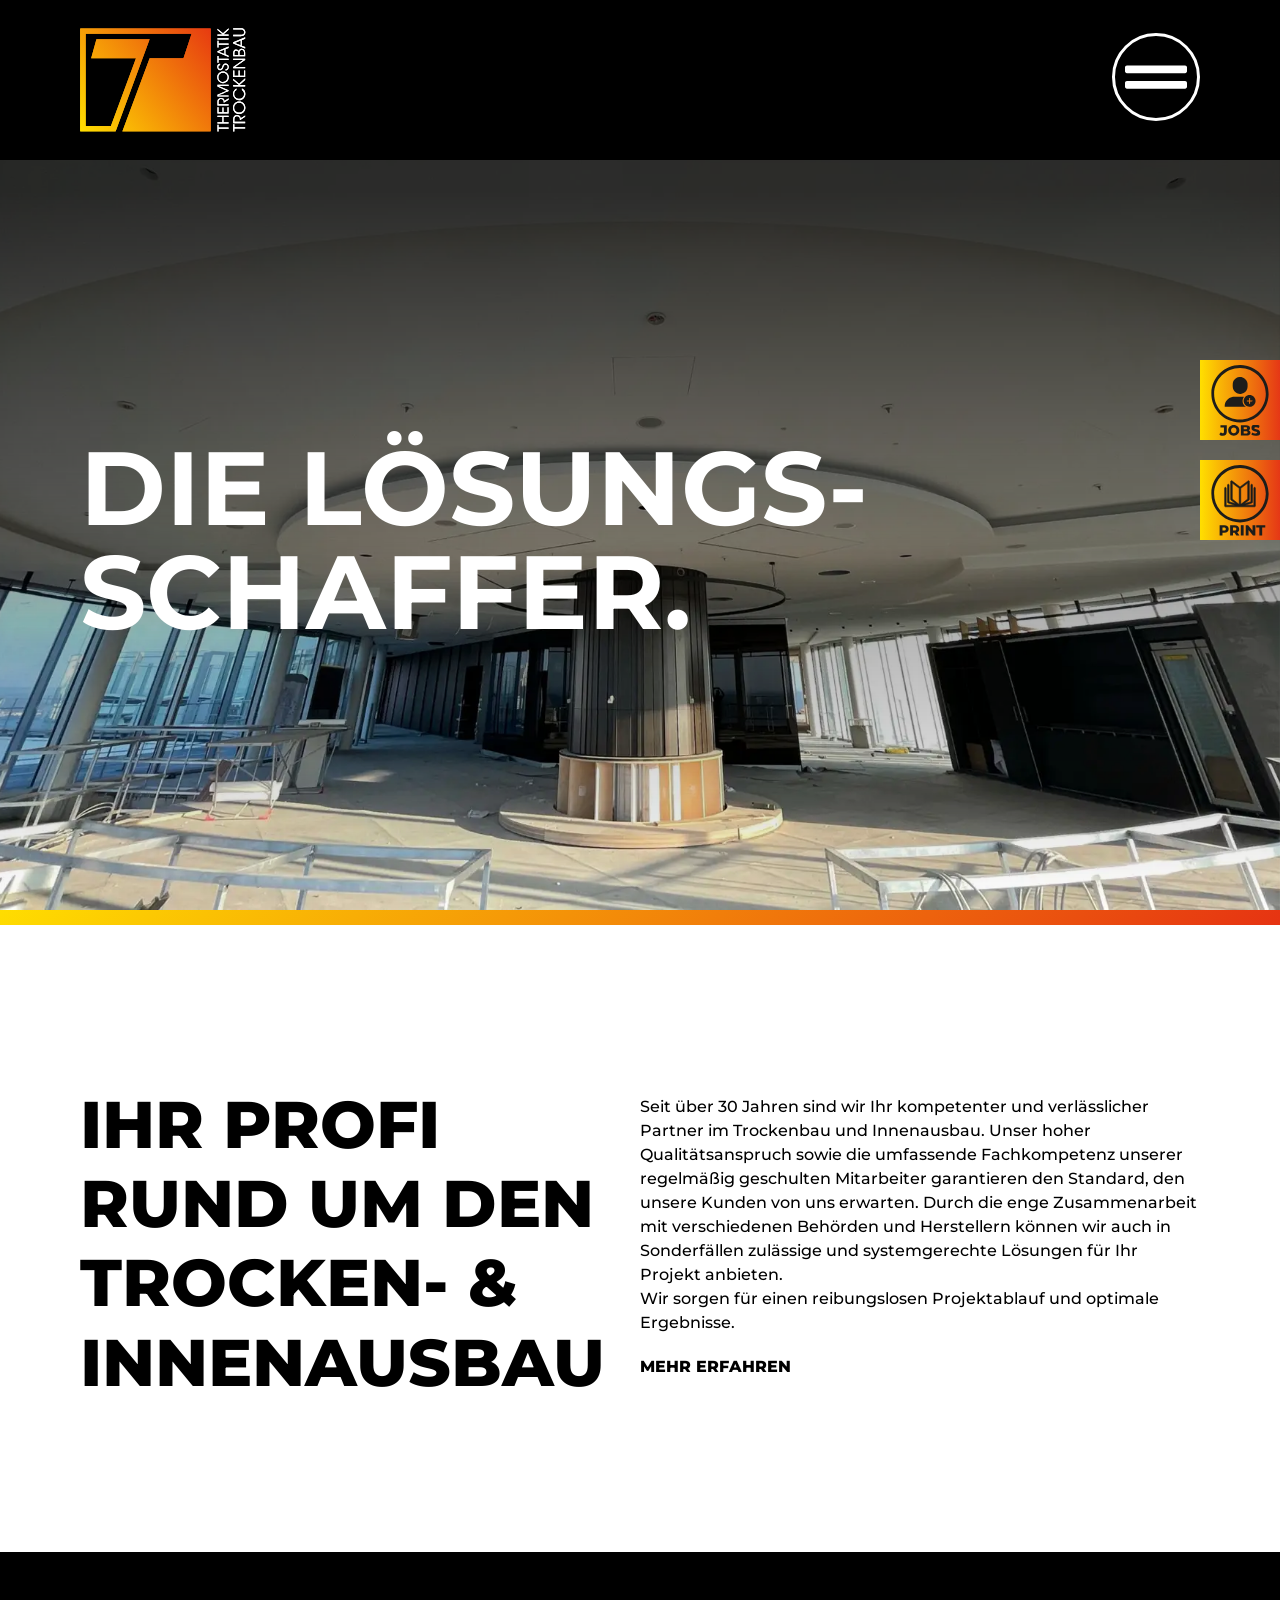
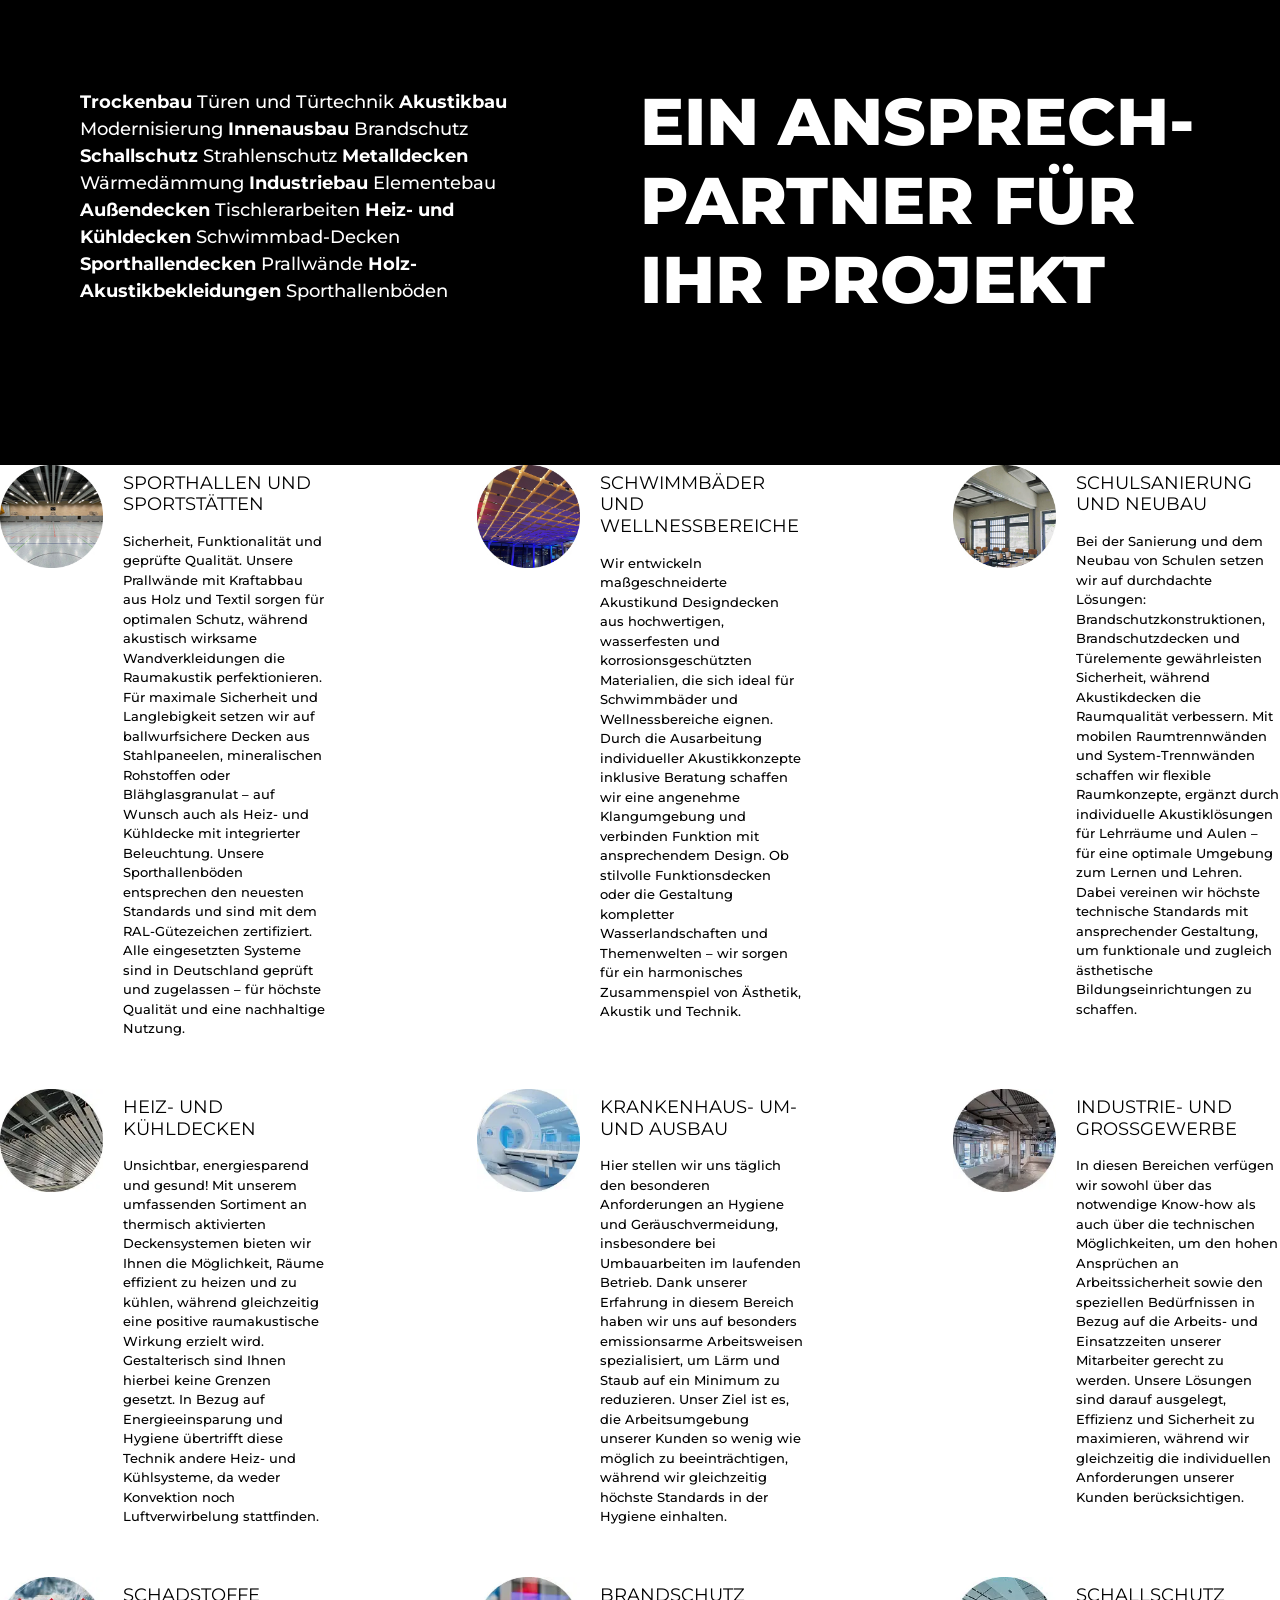
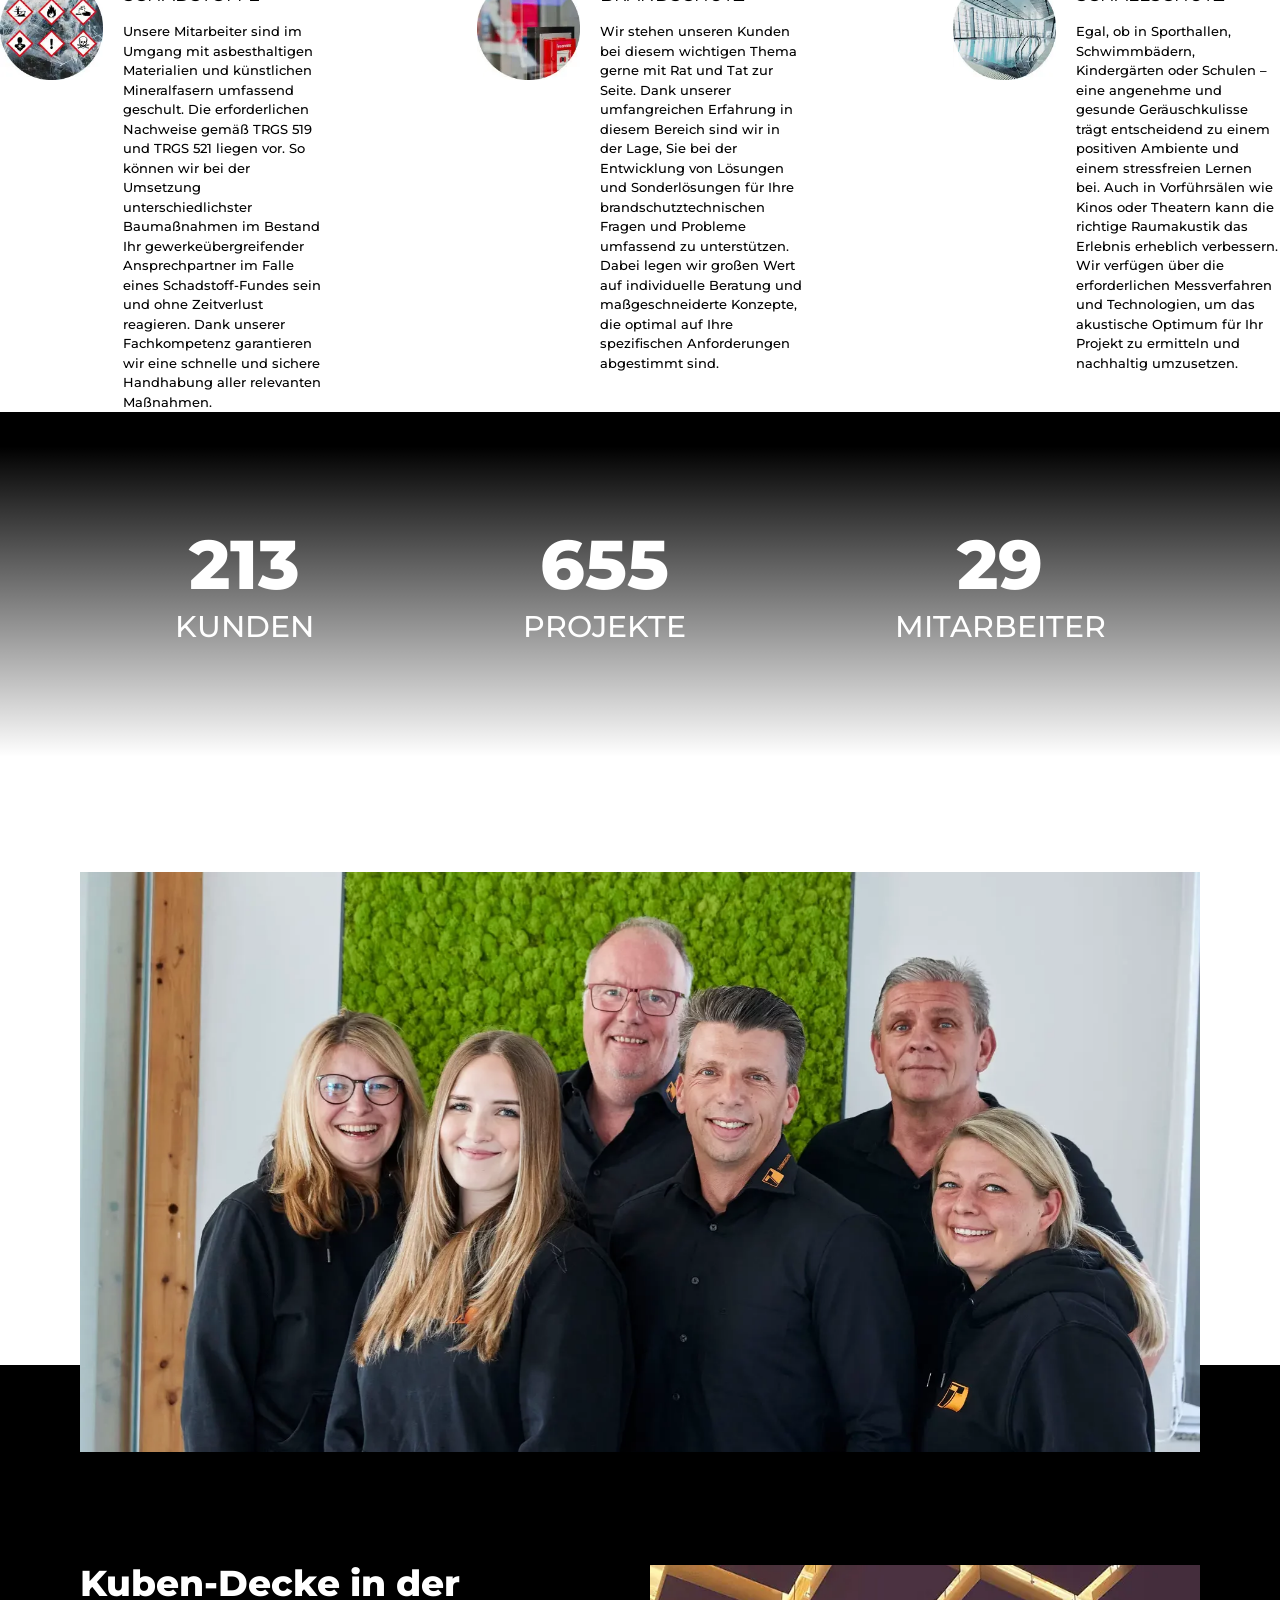
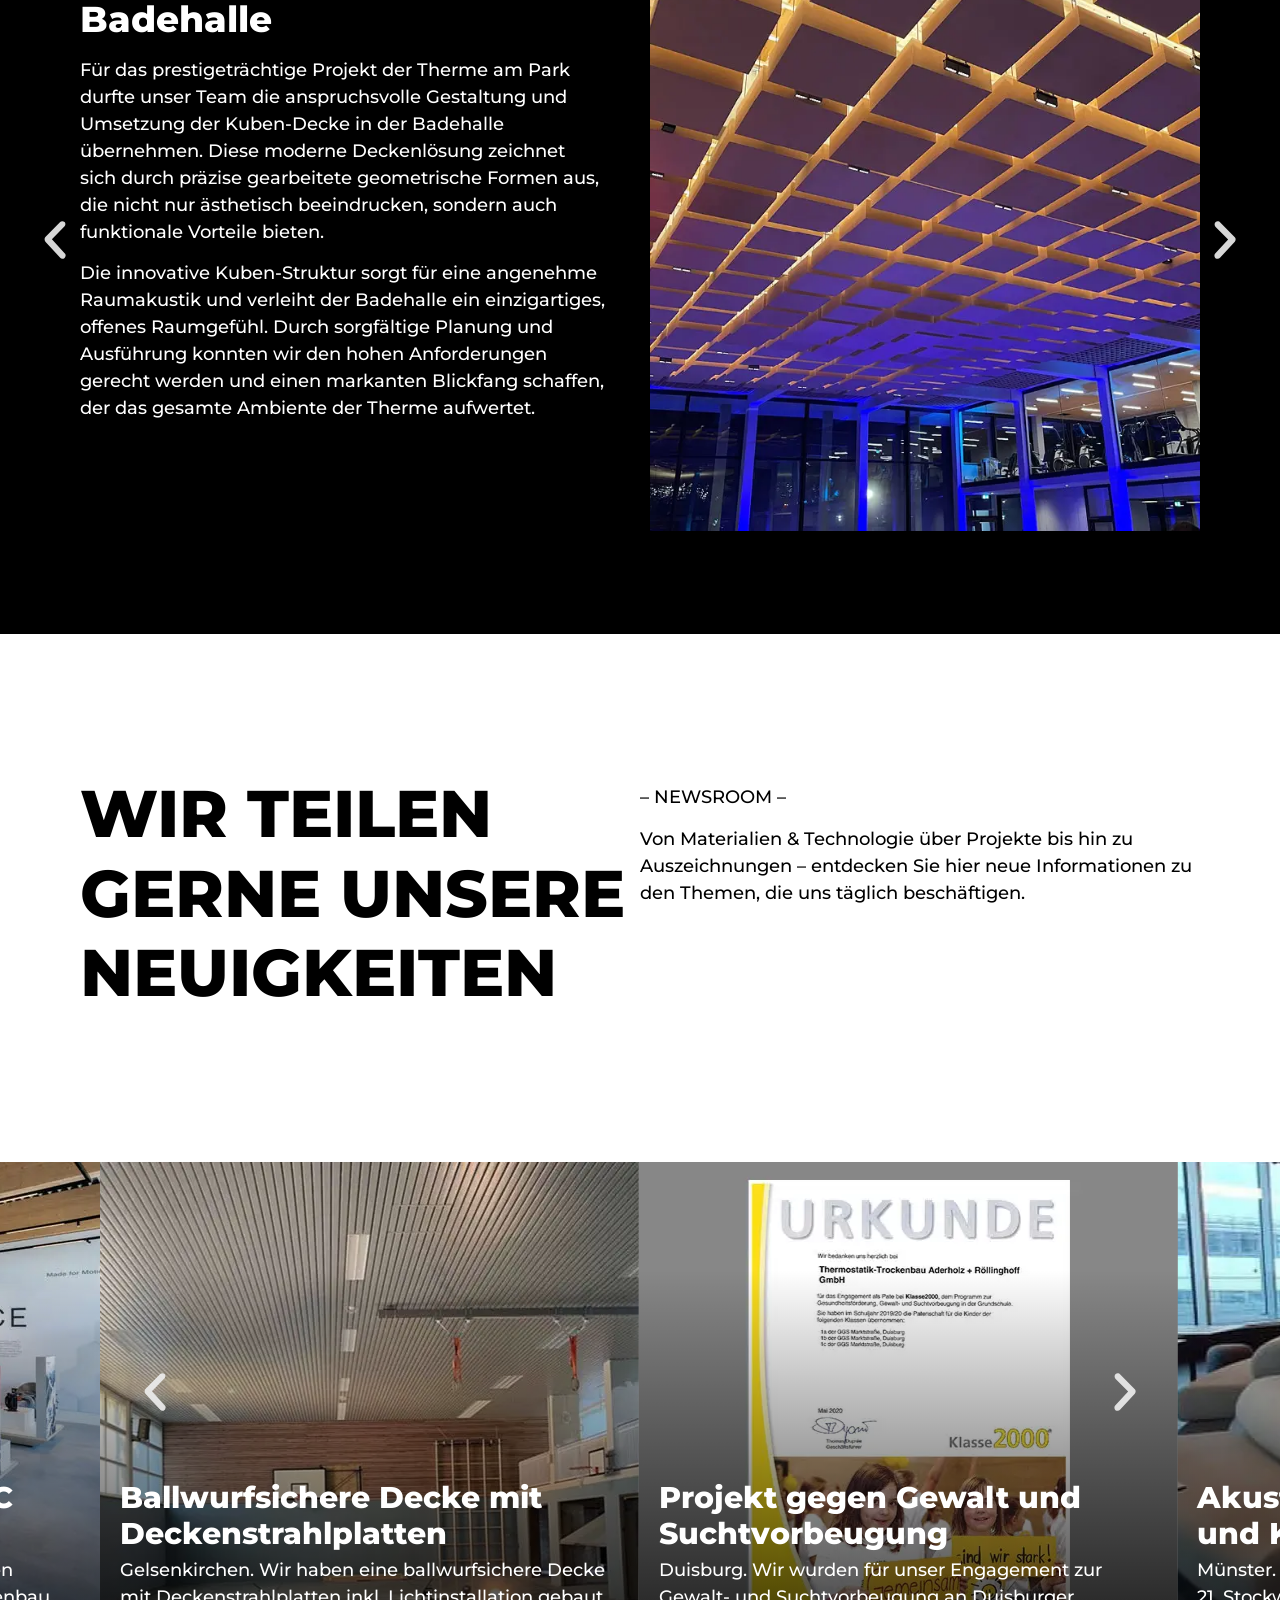
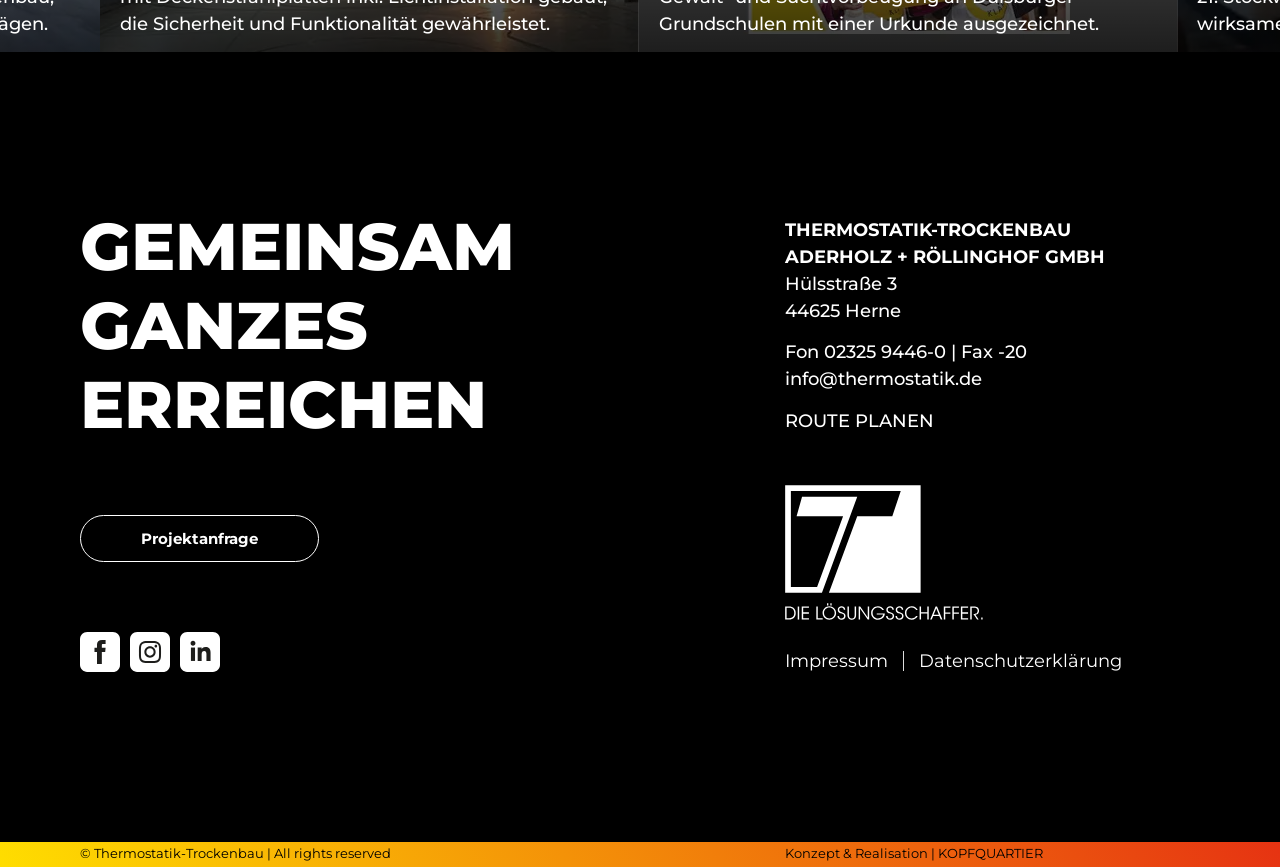
==== index.html @ cea12559 "Kopie der Homepage thermostatik-trockenbau.de Co-Authored-By: Claude Sonnet 5.5 <noreply@anthropic.c" ====
<!doctype html>
<html lang="de">
<head>
	<meta charset="UTF-8">
	<meta name="viewport" content="width=device-width, initial-scale=1">
	<link rel="profile" href="https://gmpg.org/xfn/11">
	<meta name='robots' content='index, follow, max-image-preview:large, max-snippet:-1, max-video-preview:-1' />
<script id="cookieyes" type="text/javascript" src="https://cdn-cookieyes.com/client_data/b6a9ef401044fde486e898fd/script.js"></script>
	<!-- This site is optimized with the Yoast SEO plugin v28.8 - https://yoast.com/product/yoast-seo-wordpress/ -->
	<title>Thermostatik Trockenbau - Innen- &amp; Trockenbau in Herne</title>
	<meta name="description" content="Thermostatik Trockenbau Aderholz &amp; Röllinghoff GmbH, mit über 30 Jahren Erfahrung im Trocken- und Innenausbau in Herne, liefert maßgeschneiderte Lösungen wie Heiz- und Kühldecken, Akustik- und Brandschutzsysteme für Industrie, Schulen, Sporthallen und Schwimmbäder." />
	<link rel="canonical" href="https://thermostatik-trockenbau.de/" />
	<meta property="og:locale" content="de_DE" />
	<meta property="og:type" content="website" />
	<meta property="og:title" content="Thermostatik Trockenbau - Innen- &amp; Trockenbau in Herne" />
	<meta property="og:description" content="Thermostatik Trockenbau Aderholz &amp; Röllinghoff GmbH, mit über 30 Jahren Erfahrung im Trocken- und Innenausbau in Herne, liefert maßgeschneiderte Lösungen wie Heiz- und Kühldecken, Akustik- und Brandschutzsysteme für Industrie, Schulen, Sporthallen und Schwimmbäder." />
	<meta property="og:url" content="https://thermostatik-trockenbau.de/" />
	<meta property="og:site_name" content="Thermostatik Trockenbau" />
	<meta property="article:modified_time" content="2025-08-09T13:25:43+00:00" />
	<meta property="og:image" content="wp-content/uploads/2024/10/0_thermostatik_trockenbau_header3.webp" />
	<meta property="og:image:width" content="1920" />
	<meta property="og:image:height" content="1229" />
	<meta property="og:image:type" content="image/webp" />
	<meta name="twitter:card" content="summary_large_image" />
	<script type="application/ld+json" class="yoast-schema-graph">{"@context":"https:\/\/schema.org","@graph":[{"@type":"WebPage","@id":"https:\/\/thermostatik-trockenbau.de\/","url":"https:\/\/thermostatik-trockenbau.de\/","name":"Thermostatik Trockenbau - Innen- & Trockenbau in Herne","isPartOf":{"@id":"https:\/\/thermostatik-trockenbau.de\/#website"},"about":{"@id":"https:\/\/thermostatik-trockenbau.de\/#organization"},"primaryImageOfPage":{"@id":"https:\/\/thermostatik-trockenbau.de\/#primaryimage"},"image":{"@id":"https:\/\/thermostatik-trockenbau.de\/#primaryimage"},"thumbnailUrl":"wp-content\/uploads\/2024\/10\/0_thermostatik_trockenbau_header3.webp","datePublished":"2024-08-28T11:17:52+00:00","dateModified":"2025-08-09T13:25:43+00:00","description":"Thermostatik Trockenbau Aderholz & Röllinghoff GmbH, mit über 30 Jahren Erfahrung im Trocken- und Innenausbau in Herne, liefert maßgeschneiderte Lösungen wie Heiz- und Kühldecken, Akustik- und Brandschutzsysteme für Industrie, Schulen, Sporthallen und Schwimmbäder.","breadcrumb":{"@id":"https:\/\/thermostatik-trockenbau.de\/#breadcrumb"},"inLanguage":"de","potentialAction":[{"@type":"ReadAction","target":["https:\/\/thermostatik-trockenbau.de\/"]}]},{"@type":"ImageObject","inLanguage":"de","@id":"https:\/\/thermostatik-trockenbau.de\/#primaryimage","url":"wp-content\/uploads\/2024\/10\/0_thermostatik_trockenbau_header3.webp","contentUrl":"wp-content\/uploads\/2024\/10\/0_thermostatik_trockenbau_header3.webp","width":1920,"height":1229},{"@type":"BreadcrumbList","@id":"https:\/\/thermostatik-trockenbau.de\/#breadcrumb","itemListElement":[{"@type":"ListItem","position":1,"name":"Startseite"}]},{"@type":"WebSite","@id":"https:\/\/thermostatik-trockenbau.de\/#website","url":"https:\/\/thermostatik-trockenbau.de\/","name":"Thermostatik Trockenbau","description":"Ihr Profi rund um den Trocken- &amp; Innenausbau","publisher":{"@id":"https:\/\/thermostatik-trockenbau.de\/#organization"},"potentialAction":[{"@type":"SearchAction","target":{"@type":"EntryPoint","urlTemplate":"https:\/\/thermostatik-trockenbau.de\/?s={search_term_string}"},"query-input":{"@type":"PropertyValueSpecification","valueRequired":true,"valueName":"search_term_string"}}],"inLanguage":"de"},{"@type":"Organization","@id":"https:\/\/thermostatik-trockenbau.de\/#organization","name":"Thermostatik Trockenbau","url":"https:\/\/thermostatik-trockenbau.de\/","logo":{"@type":"ImageObject","inLanguage":"de","@id":"https:\/\/thermostatik-trockenbau.de\/#\/schema\/logo\/image\/","url":"wp-content\/uploads\/2024\/08\/logo_thermostatik_neu.svg","contentUrl":"wp-content\/uploads\/2024\/08\/logo_thermostatik_neu.svg","width":478,"height":283,"caption":"Thermostatik Trockenbau"},"image":{"@id":"https:\/\/thermostatik-trockenbau.de\/#\/schema\/logo\/image\/"}}]}</script>
	<!-- / Yoast SEO plugin. -->


<link rel="alternate" type="application/rss+xml" title="Thermostatik Trockenbau &raquo; Feed" href="https://thermostatik-trockenbau.de/feed/" />
<link rel="alternate" type="application/rss+xml" title="Thermostatik Trockenbau &raquo; Kommentar-Feed" href="https://thermostatik-trockenbau.de/comments/feed/" />
<link rel="alternate" title="oEmbed (JSON)" type="application/json+oembed" href="https://thermostatik-trockenbau.de/wp-json/oembed/1.0/embed?url=https%3A%2F%2Fthermostatik-trockenbau.de%2F" />
<link rel="alternate" title="oEmbed (XML)" type="text/xml+oembed" href="https://thermostatik-trockenbau.de/wp-json/oembed/1.0/embed?url=https%3A%2F%2Fthermostatik-trockenbau.de%2F&#038;format=xml" />
<style id="wp-img-auto-sizes-contain-inline-css">
img:is([sizes=auto i],[sizes^="auto," i]){contain-intrinsic-size:3000px 1500px}
/*# sourceURL=wp-img-auto-sizes-contain-inline-css */
</style>
<style id="wp-emoji-styles-inline-css">

	img.wp-smiley, img.emoji {
		display: inline !important;
		border: none !important;
		box-shadow: none !important;
		height: 1em !important;
		width: 1em !important;
		margin: 0 0.07em !important;
		vertical-align: -0.1em !important;
		background: none !important;
		padding: 0 !important;
	}
/*# sourceURL=wp-emoji-styles-inline-css */
</style>
<style id="global-styles-inline-css">
:root{--wp--preset--aspect-ratio--square: 1;--wp--preset--aspect-ratio--4-3: 4/3;--wp--preset--aspect-ratio--3-4: 3/4;--wp--preset--aspect-ratio--3-2: 3/2;--wp--preset--aspect-ratio--2-3: 2/3;--wp--preset--aspect-ratio--16-9: 16/9;--wp--preset--aspect-ratio--9-16: 9/16;--wp--preset--color--black: #000000;--wp--preset--color--cyan-bluish-gray: #abb8c3;--wp--preset--color--white: #ffffff;--wp--preset--color--pale-pink: #f78da7;--wp--preset--color--vivid-red: #cf2e2e;--wp--preset--color--luminous-vivid-orange: #ff6900;--wp--preset--color--luminous-vivid-amber: #fcb900;--wp--preset--color--light-green-cyan: #7bdcb5;--wp--preset--color--vivid-green-cyan: #00d084;--wp--preset--color--pale-cyan-blue: #8ed1fc;--wp--preset--color--vivid-cyan-blue: #0693e3;--wp--preset--color--vivid-purple: #9b51e0;--wp--preset--gradient--vivid-cyan-blue-to-vivid-purple: linear-gradient(135deg,rgb(6,147,227) 0%,rgb(155,81,224) 100%);--wp--preset--gradient--light-green-cyan-to-vivid-green-cyan: linear-gradient(135deg,rgb(122,220,180) 0%,rgb(0,208,130) 100%);--wp--preset--gradient--luminous-vivid-amber-to-luminous-vivid-orange: linear-gradient(135deg,rgb(252,185,0) 0%,rgb(255,105,0) 100%);--wp--preset--gradient--luminous-vivid-orange-to-vivid-red: linear-gradient(135deg,rgb(255,105,0) 0%,rgb(207,46,46) 100%);--wp--preset--gradient--very-light-gray-to-cyan-bluish-gray: linear-gradient(135deg,rgb(238,238,238) 0%,rgb(169,184,195) 100%);--wp--preset--gradient--cool-to-warm-spectrum: linear-gradient(135deg,rgb(74,234,220) 0%,rgb(151,120,209) 20%,rgb(207,42,186) 40%,rgb(238,44,130) 60%,rgb(251,105,98) 80%,rgb(254,248,76) 100%);--wp--preset--gradient--blush-light-purple: linear-gradient(135deg,rgb(255,206,236) 0%,rgb(152,150,240) 100%);--wp--preset--gradient--blush-bordeaux: linear-gradient(135deg,rgb(254,205,165) 0%,rgb(254,45,45) 50%,rgb(107,0,62) 100%);--wp--preset--gradient--luminous-dusk: linear-gradient(135deg,rgb(255,203,112) 0%,rgb(199,81,192) 50%,rgb(65,88,208) 100%);--wp--preset--gradient--pale-ocean: linear-gradient(135deg,rgb(255,245,203) 0%,rgb(182,227,212) 50%,rgb(51,167,181) 100%);--wp--preset--gradient--electric-grass: linear-gradient(135deg,rgb(202,248,128) 0%,rgb(113,206,126) 100%);--wp--preset--gradient--midnight: linear-gradient(135deg,rgb(2,3,129) 0%,rgb(40,116,252) 100%);--wp--preset--font-size--small: 13px;--wp--preset--font-size--medium: 20px;--wp--preset--font-size--large: 36px;--wp--preset--font-size--x-large: 42px;--wp--preset--spacing--20: 0.44rem;--wp--preset--spacing--30: 0.67rem;--wp--preset--spacing--40: 1rem;--wp--preset--spacing--50: 1.5rem;--wp--preset--spacing--60: 2.25rem;--wp--preset--spacing--70: 3.38rem;--wp--preset--spacing--80: 5.06rem;--wp--preset--shadow--natural: 6px 6px 9px rgba(0, 0, 0, 0.2);--wp--preset--shadow--deep: 12px 12px 50px rgba(0, 0, 0, 0.4);--wp--preset--shadow--sharp: 6px 6px 0px rgba(0, 0, 0, 0.2);--wp--preset--shadow--outlined: 6px 6px 0px -3px rgb(255, 255, 255), 6px 6px rgb(0, 0, 0);--wp--preset--shadow--crisp: 6px 6px 0px rgb(0, 0, 0);}.wp-block-button{--wp--preset--dimension--25: 25%;--wp--preset--dimension--50: 50%;--wp--preset--dimension--75: 75%;--wp--preset--dimension--100: 100%;}:root { --wp--style--global--content-size: 800px;--wp--style--global--wide-size: 1200px; }:where(body) { margin: 0; }.wp-site-blocks > .alignleft { float: left; margin-right: 2em; }.wp-site-blocks > .alignright { float: right; margin-left: 2em; }.wp-site-blocks > .aligncenter { justify-content: center; margin-left: auto; margin-right: auto; }:where(.wp-site-blocks) > * { margin-block-start: 24px; margin-block-end: 0; }:where(.wp-site-blocks) > :first-child { margin-block-start: 0; }:where(.wp-site-blocks) > :last-child { margin-block-end: 0; }:root { --wp--style--block-gap: 24px; }:root :where(.is-layout-flow) > :first-child{margin-block-start: 0;}:root :where(.is-layout-flow) > :last-child{margin-block-end: 0;}:root :where(.is-layout-flow) > *{margin-block-start: 24px;margin-block-end: 0;}:root :where(.is-layout-constrained) > :first-child{margin-block-start: 0;}:root :where(.is-layout-constrained) > :last-child{margin-block-end: 0;}:root :where(.is-layout-constrained) > *{margin-block-start: 24px;margin-block-end: 0;}:root :where(.is-layout-flex){gap: 24px;}:root :where(.is-layout-grid){gap: 24px;}.is-layout-flow > .alignleft{float: left;margin-inline-start: 0;margin-inline-end: 2em;}.is-layout-flow > .alignright{float: right;margin-inline-start: 2em;margin-inline-end: 0;}.is-layout-flow > .aligncenter{margin-left: auto !important;margin-right: auto !important;}.is-layout-constrained > .alignleft{float: left;margin-inline-start: 0;margin-inline-end: 2em;}.is-layout-constrained > .alignright{float: right;margin-inline-start: 2em;margin-inline-end: 0;}.is-layout-constrained > .aligncenter{margin-left: auto !important;margin-right: auto !important;}.is-layout-constrained > :where(:not(.alignleft):not(.alignright):not(.alignfull)){max-width: var(--wp--style--global--content-size);margin-left: auto !important;margin-right: auto !important;}.is-layout-constrained > .alignwide{max-width: var(--wp--style--global--wide-size);}body .is-layout-flex{display: flex;}.is-layout-flex{flex-wrap: wrap;align-items: center;}.is-layout-flex > :is(*, div){margin: 0;}body .is-layout-grid{display: grid;}.is-layout-grid > :is(*, div){margin: 0;}body{padding-top: 0px;padding-right: 0px;padding-bottom: 0px;padding-left: 0px;}:root :where(.wp-element-button, .wp-block-button__link){background-color: #32373c;border-width: 0;color: #fff;font-family: inherit;font-size: inherit;font-style: inherit;font-weight: inherit;letter-spacing: inherit;line-height: inherit;padding-top: calc(0.667em + 2px);padding-right: calc(1.333em + 2px);padding-bottom: calc(0.667em + 2px);padding-left: calc(1.333em + 2px);text-decoration: none;text-transform: inherit;}.has-black-color{color: var(--wp--preset--color--black) !important;}.has-cyan-bluish-gray-color{color: var(--wp--preset--color--cyan-bluish-gray) !important;}.has-white-color{color: var(--wp--preset--color--white) !important;}.has-pale-pink-color{color: var(--wp--preset--color--pale-pink) !important;}.has-vivid-red-color{color: var(--wp--preset--color--vivid-red) !important;}.has-luminous-vivid-orange-color{color: var(--wp--preset--color--luminous-vivid-orange) !important;}.has-luminous-vivid-amber-color{color: var(--wp--preset--color--luminous-vivid-amber) !important;}.has-light-green-cyan-color{color: var(--wp--preset--color--light-green-cyan) !important;}.has-vivid-green-cyan-color{color: var(--wp--preset--color--vivid-green-cyan) !important;}.has-pale-cyan-blue-color{color: var(--wp--preset--color--pale-cyan-blue) !important;}.has-vivid-cyan-blue-color{color: var(--wp--preset--color--vivid-cyan-blue) !important;}.has-vivid-purple-color{color: var(--wp--preset--color--vivid-purple) !important;}.has-black-background-color{background-color: var(--wp--preset--color--black) !important;}.has-cyan-bluish-gray-background-color{background-color: var(--wp--preset--color--cyan-bluish-gray) !important;}.has-white-background-color{background-color: var(--wp--preset--color--white) !important;}.has-pale-pink-background-color{background-color: var(--wp--preset--color--pale-pink) !important;}.has-vivid-red-background-color{background-color: var(--wp--preset--color--vivid-red) !important;}.has-luminous-vivid-orange-background-color{background-color: var(--wp--preset--color--luminous-vivid-orange) !important;}.has-luminous-vivid-amber-background-color{background-color: var(--wp--preset--color--luminous-vivid-amber) !important;}.has-light-green-cyan-background-color{background-color: var(--wp--preset--color--light-green-cyan) !important;}.has-vivid-green-cyan-background-color{background-color: var(--wp--preset--color--vivid-green-cyan) !important;}.has-pale-cyan-blue-background-color{background-color: var(--wp--preset--color--pale-cyan-blue) !important;}.has-vivid-cyan-blue-background-color{background-color: var(--wp--preset--color--vivid-cyan-blue) !important;}.has-vivid-purple-background-color{background-color: var(--wp--preset--color--vivid-purple) !important;}.has-black-border-color{border-color: var(--wp--preset--color--black) !important;}.has-cyan-bluish-gray-border-color{border-color: var(--wp--preset--color--cyan-bluish-gray) !important;}.has-white-border-color{border-color: var(--wp--preset--color--white) !important;}.has-pale-pink-border-color{border-color: var(--wp--preset--color--pale-pink) !important;}.has-vivid-red-border-color{border-color: var(--wp--preset--color--vivid-red) !important;}.has-luminous-vivid-orange-border-color{border-color: var(--wp--preset--color--luminous-vivid-orange) !important;}.has-luminous-vivid-amber-border-color{border-color: var(--wp--preset--color--luminous-vivid-amber) !important;}.has-light-green-cyan-border-color{border-color: var(--wp--preset--color--light-green-cyan) !important;}.has-vivid-green-cyan-border-color{border-color: var(--wp--preset--color--vivid-green-cyan) !important;}.has-pale-cyan-blue-border-color{border-color: var(--wp--preset--color--pale-cyan-blue) !important;}.has-vivid-cyan-blue-border-color{border-color: var(--wp--preset--color--vivid-cyan-blue) !important;}.has-vivid-purple-border-color{border-color: var(--wp--preset--color--vivid-purple) !important;}.has-vivid-cyan-blue-to-vivid-purple-gradient-background{background: var(--wp--preset--gradient--vivid-cyan-blue-to-vivid-purple) !important;}.has-light-green-cyan-to-vivid-green-cyan-gradient-background{background: var(--wp--preset--gradient--light-green-cyan-to-vivid-green-cyan) !important;}.has-luminous-vivid-amber-to-luminous-vivid-orange-gradient-background{background: var(--wp--preset--gradient--luminous-vivid-amber-to-luminous-vivid-orange) !important;}.has-luminous-vivid-orange-to-vivid-red-gradient-background{background: var(--wp--preset--gradient--luminous-vivid-orange-to-vivid-red) !important;}.has-very-light-gray-to-cyan-bluish-gray-gradient-background{background: var(--wp--preset--gradient--very-light-gray-to-cyan-bluish-gray) !important;}.has-cool-to-warm-spectrum-gradient-background{background: var(--wp--preset--gradient--cool-to-warm-spectrum) !important;}.has-blush-light-purple-gradient-background{background: var(--wp--preset--gradient--blush-light-purple) !important;}.has-blush-bordeaux-gradient-background{background: var(--wp--preset--gradient--blush-bordeaux) !important;}.has-luminous-dusk-gradient-background{background: var(--wp--preset--gradient--luminous-dusk) !important;}.has-pale-ocean-gradient-background{background: var(--wp--preset--gradient--pale-ocean) !important;}.has-electric-grass-gradient-background{background: var(--wp--preset--gradient--electric-grass) !important;}.has-midnight-gradient-background{background: var(--wp--preset--gradient--midnight) !important;}.has-small-font-size{font-size: var(--wp--preset--font-size--small) !important;}.has-medium-font-size{font-size: var(--wp--preset--font-size--medium) !important;}.has-large-font-size{font-size: var(--wp--preset--font-size--large) !important;}.has-x-large-font-size{font-size: var(--wp--preset--font-size--x-large) !important;}
:root :where(.wp-block-icon svg){width: 24px;}
:root :where(.wp-block-pullquote){font-size: 1.5em;line-height: 1.6;}
/*# sourceURL=global-styles-inline-css */
</style>
<link rel='stylesheet' id='hello-elementor-css' href='wp-content/themes/hello-elementor/assets/css/reset.css?ver=3.4.9' media='all' />
<link rel='stylesheet' id='hello-elementor-theme-style-css' href='wp-content/themes/hello-elementor/assets/css/theme.css?ver=3.4.9' media='all' />
<link rel='stylesheet' id='hello-elementor-header-footer-css' href='wp-content/themes/hello-elementor/assets/css/header-footer.css?ver=3.4.9' media='all' />
<link rel='stylesheet' id='elementor-frontend-css' href='wp-content/uploads/elementor/css/custom-frontend.min.css?ver=1794276210' media='all' />
<link rel='stylesheet' id='elementor-post-6-css' href='wp-content/uploads/elementor/css/post-6.css?ver=1794276210' media='all' />
<link rel='stylesheet' id='widget-image-css' href='wp-content/plugins/elementor/assets/css/widget-image.min.css?ver=4.4.0' media='all' />
<link rel='stylesheet' id='widget-nav-menu-css' href='wp-content/uploads/elementor/css/custom-pro-widget-nav-menu.min.css?ver=1794276210' media='all' />
<link rel='stylesheet' id='widget-social-icons-css' href='wp-content/plugins/elementor/assets/css/widget-social-icons.min.css?ver=4.4.0' media='all' />
<link rel='stylesheet' id='e-apple-webkit-css' href='wp-content/uploads/elementor/css/custom-apple-webkit.min.css?ver=1794276210' media='all' />
<link rel='stylesheet' id='e-animation-fadeIn-css' href='wp-content/plugins/elementor/assets/lib/animations/styles/fadeIn.min.css?ver=4.4.0' media='all' />
<link rel='stylesheet' id='widget-off-canvas-css' href='wp-content/plugins/elementor-pro/assets/css/widget-off-canvas.min.css?ver=4.3.3' media='all' />
<link rel='stylesheet' id='e-sticky-css' href='wp-content/plugins/elementor-pro/assets/css/modules/sticky.min.css?ver=4.3.3' media='all' />
<link rel='stylesheet' id='widget-heading-css' href='wp-content/plugins/elementor/assets/css/widget-heading.min.css?ver=4.4.0' media='all' />
<link rel='stylesheet' id='widget-icon-list-css' href='wp-content/uploads/elementor/css/custom-widget-icon-list.min.css?ver=1794276210' media='all' />
<link rel='stylesheet' id='e-popup-css' href='wp-content/plugins/elementor-pro/assets/css/conditionals/popup.min.css?ver=4.3.3' media='all' />
<link rel='stylesheet' id='swiper-css' href='wp-content/plugins/elementor/assets/lib/swiper/v8/css/swiper.min.css?ver=8.4.5' media='all' />
<link rel='stylesheet' id='e-swiper-css' href='wp-content/plugins/elementor/assets/css/conditionals/e-swiper.min.css?ver=4.4.0' media='all' />
<link rel='stylesheet' id='widget-image-box-css' href='wp-content/uploads/elementor/css/custom-widget-image-box.min.css?ver=1794276210' media='all' />
<link rel='stylesheet' id='widget-counter-css' href='wp-content/plugins/elementor/assets/css/widget-counter.min.css?ver=4.4.0' media='all' />
<link rel='stylesheet' id='widget-image-carousel-css' href='wp-content/plugins/elementor/assets/css/widget-image-carousel.min.css?ver=4.4.0' media='all' />
<link rel='stylesheet' id='widget-menu-anchor-css' href='wp-content/plugins/elementor/assets/css/widget-menu-anchor.min.css?ver=4.4.0' media='all' />
<link rel='stylesheet' id='widget-nested-carousel-css' href='wp-content/plugins/elementor-pro/assets/css/widget-nested-carousel.min.css?ver=4.3.3' media='all' />
<link rel='stylesheet' id='widget-loop-common-css' href='wp-content/plugins/elementor-pro/assets/css/widget-loop-common.min.css?ver=4.3.3' media='all' />
<link rel='stylesheet' id='widget-loop-carousel-css' href='wp-content/plugins/elementor-pro/assets/css/widget-loop-carousel.min.css?ver=4.3.3' media='all' />
<link rel='stylesheet' id='elementor-post-10-css' href='wp-content/uploads/elementor/css/post-10.css?ver=1794276583' media='all' />
<link rel='stylesheet' id='elementor-post-153-css' href='wp-content/uploads/elementor/css/post-153.css?ver=1794276211' media='all' />
<link rel='stylesheet' id='elementor-post-221-css' href='wp-content/uploads/elementor/css/post-221.css?ver=1794276211' media='all' />
<link rel='stylesheet' id='elementor-post-508-css' href='wp-content/uploads/elementor/css/post-508.css?ver=1794276211' media='all' />
<style id="elementor-pro-custom-fonts-inline-css">
@font-face {
	font-family: 'Montserrat';
	font-style: normal;
	font-weight: 700;
	font-display: auto;
	src: url('wp-content/uploads/2024/09/Montserrat-VariableFont_wght.ttf') format('truetype');
}
@font-face {
	font-family: 'Montserrat';
	font-style: normal;
	font-weight: 400;
	font-display: auto;
	src: url('wp-content/uploads/2024/09/Montserrat-VariableFont_wght.ttf') format('truetype');
}
@font-face {
	font-family: 'Montserrat';
	font-style: normal;
	font-weight: 800;
	font-display: auto;
	src: url('wp-content/uploads/2024/09/Montserrat-VariableFont_wght.ttf') format('truetype');
}
@font-face {
	font-family: 'Montserrat';
	font-style: normal;
	font-weight: 500;
	font-display: auto;
	src: url('wp-content/uploads/2024/09/Montserrat-VariableFont_wght.ttf') format('truetype');
}

/*# sourceURL=elementor-pro-custom-fonts-inline-css */
</style>
<link rel='stylesheet' id='elementor-gf-local-roboto-css' href='wp-content/uploads/elementor/google-fonts/css/roboto.css?ver=1743596950' media='all' />
<link rel='stylesheet' id='elementor-gf-local-robotoslab-css' href='wp-content/uploads/elementor/google-fonts/css/robotoslab.css?ver=1743596952' media='all' />
<script id="jquery-core-js" src="wp-includes/js/jquery/jquery.min.js?ver=3.7.1"></script>
<script id="jquery-migrate-js" src="wp-includes/js/jquery/jquery-migrate.min.js?ver=3.4.1"></script>
<link rel="https://api.w.org/" href="https://thermostatik-trockenbau.de/wp-json/" /><link rel="alternate" title="JSON" type="application/json" href="https://thermostatik-trockenbau.de/wp-json/wp/v2/pages/10" /><link rel="EditURI" type="application/rsd+xml" title="RSD" href="https://thermostatik-trockenbau.de/xmlrpc.php?rsd" />
<meta name="generator" content="Elementor 4.4.0; features: e_font_icon_svg, additional_custom_breakpoints; settings: css_print_method-external, google_font-enabled, font_display-auto">
			<style>
				.e-con.e-parent:nth-of-type(n+4):not(.e-lazyloaded):not(.e-no-lazyload),
				.e-con.e-parent:nth-of-type(n+4):not(.e-lazyloaded):not(.e-no-lazyload) * {
					background-image: none !important;
				}
				@media screen and (max-height: 1024px) {
					.e-con.e-parent:nth-of-type(n+3):not(.e-lazyloaded):not(.e-no-lazyload),
					.e-con.e-parent:nth-of-type(n+3):not(.e-lazyloaded):not(.e-no-lazyload) * {
						background-image: none !important;
					}
				}
				@media screen and (max-height: 640px) {
					.e-con.e-parent:nth-of-type(n+2):not(.e-lazyloaded):not(.e-no-lazyload),
					.e-con.e-parent:nth-of-type(n+2):not(.e-lazyloaded):not(.e-no-lazyload) * {
						background-image: none !important;
					}
				}
			</style>
			<link rel="icon" href="wp-content/uploads/2024/08/Thermostatik-Trockenbau-Favicon-768x768.jpeg" sizes="32x32" />
<link rel="icon" href="wp-content/uploads/2024/08/Thermostatik-Trockenbau-Favicon-768x768.jpeg" sizes="192x192" />
<link rel="apple-touch-icon" href="wp-content/uploads/2024/08/Thermostatik-Trockenbau-Favicon-768x768.jpeg" />
<meta name="msapplication-TileImage" content="wp-content/uploads/2024/08/Thermostatik-Trockenbau-Favicon-768x768.jpeg" />
<style id="wp-custom-css">
.countdown-timer-widget .ctw-digits {
	padding-top: 5px!important;
	font-size: 25px!important;
	font-weight: 600!important;
	color: #fff!important;
	height: 20px!important;
	background: unset!important;
}
.elementor-element-39a9608, .countdown-timer-init {
	padding-bottom: 100px;
}

	.countdown-timer-init  {
		height: 0px!important;
		background: linear-gradient(90deg, rgba(255,220,0,1) 0%, rgba(231,52,18,1) 100%);
		min-height: 165px!important;
		border-radius: 10px!important;
		padding-top: 10px!important;
		min-width: 300px!important;


@media only screen and (max-width: 599px) {
		margin-left: -100px!important;
	}
}

.countdown-items {
	float: left!important; 
	background: unset!important;
	color: #fff!important;
}

.ctw-label {
	background: unset!important;
	padding-top: 15px!important
	
}

.elementor-13 .elementor-element.elementor-element-39a9608 .countdown-timer-init {
    justify-content: unset!important;
    column-gap: unset!important;
}

.elementor-widget-countdown-timer-widget {
	height: auto!important;
	padding: 0px!important;
}

#verlassen .elementor-icon svg {
	fill: #000!important;
	float: right!important;
}

#verlassen .elementor-icon {
	margin-left: 200px!important;
	margin-bottom: -65px!important;
}
</style>
</head>
<body data-rsssl=1 class="home wp-singular page-template-default page page-id-10 wp-custom-logo wp-embed-responsive wp-theme-hello-elementor eio-default hello-elementor-default elementor-default elementor-kit-6 elementor-page elementor-page-10">


<a class="skip-link screen-reader-text" href="#content">Zum Inhalt springen</a>

		<header data-elementor-type="header" data-elementor-id="153" class="elementor elementor-153 elementor-location-header" data-elementor-post-type="elementor_library">
			<div class="elementor-element elementor-element-af3c0e9 e-flex e-con-boxed e-con e-parent" data-id="af3c0e9" data-element_type="container" data-e-type="container" data-settings="{&quot;background_background&quot;:&quot;classic&quot;,&quot;sticky&quot;:&quot;top&quot;,&quot;sticky_on&quot;:[&quot;widescreen&quot;,&quot;desktop&quot;,&quot;tablet&quot;,&quot;mobile&quot;],&quot;sticky_offset&quot;:0,&quot;sticky_effects_offset&quot;:0,&quot;sticky_anchor_link_offset&quot;:0}">
					<div class="e-con-inner">
				<div class="elementor-element elementor-element-d6a3c81 elementor-widget elementor-widget-theme-site-logo elementor-widget-image" data-id="d6a3c81" data-element_type="widget" data-e-type="widget" data-widget_type="theme-site-logo.default">
				<div class="elementor-widget-container">
											<a href="https://thermostatik-trockenbau.de">
			<img fetchpriority="high" width="478" height="283" src="wp-content/uploads/2024/08/logo_thermostatik_neu.svg" class="attachment-full size-full wp-image-772" alt="" />				</a>
											</div>
				</div>
				<div class="elementor-element elementor-element-405717b elementor-widget elementor-widget-off-canvas" data-id="405717b" data-element_type="widget" data-e-type="widget" data-settings="{&quot;prevent_scroll&quot;:&quot;yes&quot;,&quot;entrance_animation&quot;:&quot;fadeIn&quot;,&quot;exit_animation&quot;:&quot;fadeIn&quot;}" data-widget_type="off-canvas.default">
				<div class="elementor-widget-container">
							<nav id="off-canvas-405717b" class="e-off-canvas" role="dialog" aria-hidden="true" aria-label="Off-Canvas" aria-modal="true" inert="" data-delay-child-handlers="true">
			<div class="e-off-canvas__overlay"></div>
			<div class="e-off-canvas__main">
				<div class="e-off-canvas__content">
					<div class="elementor-element elementor-element-f28d67b e-con-full elementor-offcanvas-menu e-flex e-con e-child" data-id="f28d67b" data-element_type="container" data-e-type="container" data-settings="{&quot;background_background&quot;:&quot;classic&quot;}">
		<div class="elementor-element elementor-element-bbc1697 e-flex e-con-boxed e-con e-child" data-id="bbc1697" data-element_type="container" data-e-type="container">
					<div class="e-con-inner">
				<div class="elementor-element elementor-element-cadaa52 elementor-view-framed elementor-shape-circle elementor-widget elementor-widget-icon" data-id="cadaa52" data-element_type="widget" data-e-type="widget" data-widget_type="icon.default">
				<div class="elementor-widget-container">
							<div class="elementor-icon-wrapper">
			<a class="elementor-icon" href="#elementor-action%3Aaction%3Doff_canvas%3Aclose%26settings%3DeyJpZCI6IjQwNTcxN2IiLCJkaXNwbGF5TW9kZSI6ImNsb3NlIn0%3D">
			<svg aria-hidden="true" class="e-font-icon-svg e-fas-times" viewBox="0 0 352 512" xmlns="http://www.w3.org/2000/svg"><path d="M242.72 256l100.07-100.07c12.28-12.28 12.28-32.19 0-44.48l-22.24-22.24c-12.28-12.28-32.19-12.28-44.48 0L176 189.28 75.93 89.21c-12.28-12.28-32.19-12.28-44.48 0L9.21 111.45c-12.28 12.28-12.28 32.19 0 44.48L109.28 256 9.21 356.07c-12.28 12.28-12.28 32.19 0 44.48l22.24 22.24c12.28 12.28 32.2 12.28 44.48 0L176 322.72l100.07 100.07c12.28 12.28 32.2 12.28 44.48 0l22.24-22.24c12.28-12.28 12.28-32.19 0-44.48L242.72 256z"></path></svg>			</a>
		</div>
						</div>
				</div>
				<div class="elementor-element elementor-element-d68b389 elementor-widget elementor-widget-html" data-id="d68b389" data-element_type="widget" data-e-type="widget" data-widget_type="html.default">
				<div class="elementor-widget-container">
					<style>
/* Custom styles to manage Off Canvas visibility */
.e-off-canvas-hidden {
    display: none;
}
 
.e-off-canvas-visible {
    display: block;
}

.e-off-canvas__overlay-hidden {
    display: none !important;
}
</style>

<script>
jQuery(function($){
    // Function to hide the Off Canvas and overlay instantly
    function hideOffCanvas() {
        $('[class^="e-off-canvas"]').removeClass('e-off-canvas-visible').addClass('e-off-canvas-hidden');
        $('.e-off-canvas__overlay').addClass('e-off-canvas-overlay-hidden');
        $('body').removeClass('e-off-canvas__no-scroll');
    }
 
    // Function to show the Off Canvas and overlay instantly
    function showOffCanvas() {
        $('[class^="e-off-canvas"]').removeClass('e-off-canvas-hidden').addClass('e-off-canvas-visible');
        $('.e-off-canvas__overlay').removeClass('e-off-canvas-overlay-hidden');
        $('body').addClass('e-off-canvas__no-scroll');
    }
 
    // Handle link clicks inside the Off Canvas
    $(document).on('click', '[class^="e-off-canvas"] a', function(event){
        var target = $(this).attr("href");
 
        // Check if the link is an action to close the Off Canvas
        if (target.includes('elementor-action%3Aaction%3Doff_canvas%3Aclose')) {
            event.preventDefault();
            hideOffCanvas();
            return;
        }
 
        var split_url = target.split('#');
 
        // Check if the link is an anchor link within the same page
        if (split_url.length > 1 && (window.location.pathname == split_url[0] || split_url[0] == '')){
            event.preventDefault();
            $('html, body').animate({
                scrollTop: $('#'+split_url[1]).offset().top
            }, 1000);
            hideOffCanvas();
        } else {
            hideOffCanvas();
        }
    });
 
    // Handle the Off Canvas toggle button click
    $(document).on('click', '.off-canvas-toggle-button', function(event){
        showOffCanvas(); // Show the Off Canvas and overlay
    });
});
</script>
				</div>
				</div>
		<div class="elementor-element elementor-element-14c911c e-con-full e-flex e-con e-child" data-id="14c911c" data-element_type="container" data-e-type="container">
		<div class="elementor-element elementor-element-70c1690 e-con-full e-flex e-con e-child" data-id="70c1690" data-element_type="container" data-e-type="container">
				<div class="elementor-element elementor-element-1998ab1 elementor-nav-menu--dropdown-none elementor-widget elementor-widget-nav-menu" data-id="1998ab1" data-element_type="widget" data-e-type="widget" data-settings="{&quot;layout&quot;:&quot;vertical&quot;,&quot;submenu_icon&quot;:{&quot;value&quot;:&quot;&lt;svg aria-hidden=\&quot;true\&quot; class=\&quot;e-font-icon-svg e-fas-caret-down\&quot; viewBox=\&quot;0 0 320 512\&quot; xmlns=\&quot;http:\/\/www.w3.org\/2000\/svg\&quot;&gt;&lt;path d=\&quot;M31.3 192h257.3c17.8 0 26.7 21.5 14.1 34.1L174.1 354.8c-7.8 7.8-20.5 7.8-28.3 0L17.2 226.1C4.6 213.5 13.5 192 31.3 192z\&quot;&gt;&lt;\/path&gt;&lt;\/svg&gt;&quot;,&quot;library&quot;:&quot;fa-solid&quot;}}" data-widget_type="nav-menu.default">
				<div class="elementor-widget-container">
								<nav aria-label="Menü" class="elementor-nav-menu--main elementor-nav-menu__container elementor-nav-menu--layout-vertical e--pointer-none">
				<ul id="menu-1-1998ab1" class="elementor-nav-menu sm-vertical"><li class="menu-item menu-item-type-post_type menu-item-object-page menu-item-home current-menu-item page_item page-item-10 current_page_item menu-item-29"><a href="https://thermostatik-trockenbau.de/" aria-current="page" class="elementor-item elementor-item-active">Home</a></li>
<li class="menu-item menu-item-type-post_type menu-item-object-page menu-item-522"><a href="https://thermostatik-trockenbau.de/unternehmen/" class="elementor-item">Unternehmen</a></li>
<li class="menu-item menu-item-type-custom menu-item-object-custom menu-item-31"><a href="https://thermostatik-trockenbau.de/unternehmen/#jobs" class="elementor-item elementor-item-anchor">Karriere</a></li>
<li class="menu-item menu-item-type-custom menu-item-object-custom current-menu-item current_page_item menu-item-home menu-item-30"><a href="https://thermostatik-trockenbau.de/#referenzen" aria-current="page" class="elementor-item elementor-item-anchor">Referenzen</a></li>
</ul>			</nav>
						<nav class="elementor-nav-menu--dropdown elementor-nav-menu__container" aria-hidden="true">
				<ul id="menu-2-1998ab1" class="elementor-nav-menu sm-vertical"><li class="menu-item menu-item-type-post_type menu-item-object-page menu-item-home current-menu-item page_item page-item-10 current_page_item menu-item-29"><a href="https://thermostatik-trockenbau.de/" aria-current="page" class="elementor-item elementor-item-active" tabindex="-1">Home</a></li>
<li class="menu-item menu-item-type-post_type menu-item-object-page menu-item-522"><a href="https://thermostatik-trockenbau.de/unternehmen/" class="elementor-item" tabindex="-1">Unternehmen</a></li>
<li class="menu-item menu-item-type-custom menu-item-object-custom menu-item-31"><a href="https://thermostatik-trockenbau.de/unternehmen/#jobs" class="elementor-item elementor-item-anchor" tabindex="-1">Karriere</a></li>
<li class="menu-item menu-item-type-custom menu-item-object-custom current-menu-item current_page_item menu-item-home menu-item-30"><a href="https://thermostatik-trockenbau.de/#referenzen" aria-current="page" class="elementor-item elementor-item-anchor" tabindex="-1">Referenzen</a></li>
</ul>			</nav>
						</div>
				</div>
		<div class="elementor-element elementor-element-5999fe9 e-con-full elementor-hidden-mobile e-flex e-con e-child" data-id="5999fe9" data-element_type="container" data-e-type="container">
				<div class="elementor-element elementor-element-e548fe1 elementor-widget elementor-widget-button" data-id="e548fe1" data-element_type="widget" data-e-type="widget" data-widget_type="button.default">
				<div class="elementor-widget-container">
									<div class="elementor-button-wrapper">
					<a class="elementor-button elementor-button-link elementor-size-sm" href="mailto:info@thermostatik.de">
						<span class="elementor-button-content-wrapper">
									<span class="elementor-button-text">Projektanfrage</span>
					</span>
					</a>
				</div>
								</div>
				</div>
				<div class="elementor-element elementor-element-e623268 e-grid-align-left elementor-shape-rounded elementor-grid-0 elementor-widget elementor-widget-social-icons" data-id="e623268" data-element_type="widget" data-e-type="widget" data-widget_type="social-icons.default">
				<div class="elementor-widget-container">
							<div class="elementor-social-icons-wrapper elementor-grid" role="list">
							<span class="elementor-grid-item" role="listitem">
					<a class="elementor-icon elementor-social-icon elementor-social-icon- elementor-repeater-item-30f683e" href="https://www.facebook.com/thermostatiktrockenbau" target="_blank">
						<span class="elementor-screen-only"></span>
						<svg xmlns="http://www.w3.org/2000/svg" xmlns:xlink="http://www.w3.org/1999/xlink" id="Ebene_1" x="0px" y="0px" viewBox="0 0 100 100" style="enable-background:new 0 0 100 100;" xml:space="preserve"><style type="text/css">	.st0{fill:#FFFFFF;}	.st1{fill:#1D1D1B;}</style><g>	<path class="st0" d="M82.1,100H17.9C8,100,0,92,0,82.1V17.9C0,8,8,0,17.9,0h64.3C92,0,100,8,100,17.9v64.3C100,92,92,100,82.1,100"></path>	<path class="st1" d="M42.4,80.2h12.2V49.7H63L64,39.5h-9.4v-5.8c0-2.4,0.5-3.4,2.8-3.4H64V19.8h-8.4c-9.1,0-13.1,4-13.1,11.6v8.1  h-6.3v10.3h6.3V80.2z"></path></g></svg>					</a>
				</span>
							<span class="elementor-grid-item" role="listitem">
					<a class="elementor-icon elementor-social-icon elementor-social-icon- elementor-repeater-item-73a80d0" href="https://www.instagram.com/thermostatik_trockenbau/" target="_blank">
						<span class="elementor-screen-only"></span>
						<svg xmlns="http://www.w3.org/2000/svg" xmlns:xlink="http://www.w3.org/1999/xlink" id="Ebene_1" x="0px" y="0px" viewBox="0 0 100 100" style="enable-background:new 0 0 100 100;" xml:space="preserve"><style type="text/css">	.st0{fill:#FFFFFF;}	.st1{fill:#1D1D1B;}</style><g>	<path class="st0" d="M82.1,100H17.9C8,100,0,92,0,82.1V17.9C0,8,8,0,17.9,0h64.3C92,0,100,8,100,17.9v64.3C100,92,92,100,82.1,100"></path>	<path class="st1" d="M50,22.6c-7.4,0-8.4,0-11.3,0.2c-2.9,0.1-4.9,0.6-6.7,1.3c-1.8,0.7-3.3,1.6-4.9,3.2c-1.5,1.5-2.5,3.1-3.2,4.9  c-0.7,1.7-1.1,3.7-1.3,6.7c-0.1,2.9-0.2,3.9-0.2,11.3s0,8.4,0.2,11.3c0.1,2.9,0.6,4.9,1.3,6.7c0.7,1.8,1.6,3.3,3.2,4.9  c1.5,1.5,3.1,2.5,4.9,3.2c1.7,0.7,3.7,1.1,6.7,1.3c2.9,0.1,3.9,0.2,11.3,0.2s8.4,0,11.3-0.2c2.9-0.1,4.9-0.6,6.7-1.3  c1.8-0.7,3.3-1.6,4.9-3.2c1.5-1.5,2.5-3.1,3.2-4.9c0.7-1.7,1.1-3.7,1.3-6.7c0.1-2.9,0.2-3.9,0.2-11.3s0-8.4-0.2-11.3  c-0.1-2.9-0.6-4.9-1.3-6.7c-0.7-1.8-1.6-3.3-3.2-4.9c-1.5-1.5-3.1-2.5-4.9-3.2c-1.7-0.7-3.7-1.1-6.7-1.3  C58.4,22.6,57.4,22.6,50,22.6 M50,27.5c7.3,0,8.2,0,11.1,0.2c2.7,0.1,4.1,0.6,5.1,0.9c1.3,0.5,2.2,1.1,3.2,2c1,1,1.6,1.9,2.1,3.2  c0.4,1,0.8,2.4,0.9,5.1c0.1,2.9,0.2,3.8,0.2,11.1c0,7.3,0,8.2-0.2,11.1c-0.1,2.7-0.6,4.1-0.9,5.1c-0.5,1.3-1.1,2.2-2.1,3.2  c-1,1-1.9,1.6-3.2,2c-1,0.4-2.4,0.8-5.1,0.9c-2.9,0.1-3.8,0.2-11.1,0.2s-8.2,0-11.1-0.2c-2.7-0.1-4.1-0.6-5.1-0.9  c-1.3-0.5-2.2-1.1-3.2-2c-1-1-1.6-1.9-2.1-3.2c-0.4-1-0.8-2.4-0.9-5.1c-0.1-2.9-0.2-3.8-0.2-11.1c0-7.3,0-8.2,0.2-11.1  c0.1-2.7,0.6-4.1,0.9-5.1c0.5-1.3,1.1-2.2,2.1-3.2s1.9-1.6,3.2-2c1-0.4,2.4-0.8,5.1-0.9C41.8,27.6,42.7,27.5,50,27.5"></path>	<path class="st1" d="M50,59.1c-5,0-9.1-4.1-9.1-9.1s4.1-9.1,9.1-9.1s9.1,4.1,9.1,9.1S55,59.1,50,59.1 M50,35.9  c-7.8,0-14.1,6.3-14.1,14.1S42.2,64.1,50,64.1S64.1,57.8,64.1,50S57.8,35.9,50,35.9"></path>	<path class="st1" d="M67.9,35.4c0,1.8-1.5,3.3-3.3,3.3c-1.8,0-3.3-1.5-3.3-3.3c0-1.8,1.5-3.3,3.3-3.3  C66.5,32.1,67.9,33.5,67.9,35.4"></path></g></svg>					</a>
				</span>
							<span class="elementor-grid-item" role="listitem">
					<a class="elementor-icon elementor-social-icon elementor-social-icon- elementor-repeater-item-1664bea" href="https://www.linkedin.com/company/thermostatik-trockenbau-gmbh/" target="_blank">
						<span class="elementor-screen-only"></span>
						<svg xmlns="http://www.w3.org/2000/svg" xmlns:xlink="http://www.w3.org/1999/xlink" id="Ebene_1" x="0px" y="0px" viewBox="0 0 100 100" style="enable-background:new 0 0 100 100;" xml:space="preserve"><style type="text/css">	.st0{fill:#FFFFFF;}	.st1{fill:#1D1D1B;}</style><g>	<path class="st0" d="M100,82.1c0,9.9-8,17.9-17.9,17.9H17.9C8,100,0,92,0,82.1V17.9C0,8,8,0,17.9,0h64.3C92,0,100,8,100,17.9"></path></g><rect x="27.3" y="38.9" class="st1" width="10.3" height="33.4"></rect><g>	<path class="st1" d="M32.5,34.5c3.4,0,6.1-2.8,6.1-6.2c0-3.4-2.7-6.2-6.1-6.2c-3.4,0-6.1,2.8-6.1,6.2  C26.3,31.7,29.1,34.5,32.5,34.5"></path>	<path class="st1" d="M54.2,54.7c0-4.7,2.2-7.5,6.3-7.5c3.8,0,5.6,2.7,5.6,7.5v17.5h10.3V51.1c0-9-5.1-13.3-12.2-13.3  c-7.1,0-10.1,5.5-10.1,5.5v-4.5h-9.9v33.4h9.9V54.7z"></path></g></svg>					</a>
				</span>
					</div>
						</div>
				</div>
				</div>
				</div>
		<div class="elementor-element elementor-element-dcca0c3 e-con-full e-flex e-con e-child" data-id="dcca0c3" data-element_type="container" data-e-type="container">
				<div class="elementor-element elementor-element-62a9c59 elementor-hidden-mobile elementor-widget elementor-widget-text-editor" data-id="62a9c59" data-element_type="widget" data-e-type="widget" data-widget_type="text-editor.default">
				<div class="elementor-widget-container">
									<p>THERMOSTATIK-TROCKENBAU<br />ADERHOLZ + RÖLLINGHOF GMBH<br />Hülsstraße 3<br />44625 Herne</p><p>Fon <a href="tel:02325 9446-0"><span style="color: #ffffff;">02325 9446-0</span></a> | Fax -20<br /><a href="mailto:info@thermostatik.de"><span style="color: #ffffff;">info@thermostatik.de</span></a></p>								</div>
				</div>
				<div class="elementor-element elementor-element-bf588c2 elementor-hidden-widescreen elementor-hidden-desktop elementor-hidden-tablet elementor-widget elementor-widget-text-editor" data-id="bf588c2" data-element_type="widget" data-e-type="widget" data-widget_type="text-editor.default">
				<div class="elementor-widget-container">
									<p>THERMOSTATIK-TROCKENBAU<br />ADERHOLZ + RÖLLINGHOF GMBH<br />Hülsstraße 3<br />44625 Herne</p>								</div>
				</div>
				<div class="elementor-element elementor-element-fee1b17 elementor-widget elementor-widget-text-editor" data-id="fee1b17" data-element_type="widget" data-e-type="widget" data-widget_type="text-editor.default">
				<div class="elementor-widget-container">
									<p><a href="https://www.google.com/maps/dir//H%C3%BClsstra%C3%9Fe+3,+44625+Herne,+Deutschland/@51.5248349,7.1207566,12z/data=!4m8!4m7!1m0!1m5!1m1!1s0x47b8e1a1cd416177:0x1ce8263691e0f44e!2m2!1d7.2031568!2d51.5248638?entry=ttu&amp;g_ep=EgoyMDI0MDkyNS4wIKXMDSoASAFQAw%3D%3D" target="_blank" rel="noopener"><span style="color: #ffffff;">&gt;&gt; ROUTE PLANEN</span></a></p>								</div>
				</div>
		<div class="elementor-element elementor-element-ad97482 e-con-full e-flex e-con e-child" data-id="ad97482" data-element_type="container" data-e-type="container">
				<div class="elementor-element elementor-element-1dbd69c elementor-widget elementor-widget-image" data-id="1dbd69c" data-element_type="widget" data-e-type="widget" data-widget_type="image.default">
				<div class="elementor-widget-container">
															<img width="526" height="359" src="wp-content/uploads/2024/09/logo_thermostatik_weiss_die_loesungsschaffer.svg" class="attachment-large size-large wp-image-57" alt="" />															</div>
				</div>
				</div>
				</div>
				</div>
					</div>
				</div>
				</div>
						</div>
			</div>
		</nav>
						</div>
				</div>
				<div class="elementor-element elementor-element-9e3cfd8 elementor-view-framed off-canvas-toggle-button elementor-shape-circle elementor-widget elementor-widget-icon" data-id="9e3cfd8" data-element_type="widget" data-e-type="widget" data-widget_type="icon.default">
				<div class="elementor-widget-container">
							<div class="elementor-icon-wrapper">
			<a class="elementor-icon" href="#elementor-action%3Aaction%3Doff_canvas%3Aopen%26settings%3DeyJpZCI6IjQwNTcxN2IiLCJkaXNwbGF5TW9kZSI6Im9wZW4ifQ%3D%3D">
			<svg aria-hidden="true" class="e-font-icon-svg e-fas-grip-lines" viewBox="0 0 512 512" xmlns="http://www.w3.org/2000/svg"><path d="M496 288H16c-8.8 0-16 7.2-16 16v32c0 8.8 7.2 16 16 16h480c8.8 0 16-7.2 16-16v-32c0-8.8-7.2-16-16-16zm0-128H16c-8.8 0-16 7.2-16 16v32c0 8.8 7.2 16 16 16h480c8.8 0 16-7.2 16-16v-32c0-8.8-7.2-16-16-16z"></path></svg>			</a>
		</div>
						</div>
				</div>
					</div>
				</div>
				</header>
		
<main id="content" class="site-main post-10 page type-page status-publish has-post-thumbnail hentry">

	
	<div class="page-content">
				<div data-elementor-type="wp-page" data-elementor-id="10" class="elementor elementor-10" data-elementor-post-type="page">
				<div class="elementor-element elementor-element-b07ced9 container e-flex e-con-boxed e-con e-parent" data-id="b07ced9" data-element_type="container" data-e-type="container" data-settings="{&quot;background_background&quot;:&quot;slideshow&quot;,&quot;background_slideshow_gallery&quot;:[{&quot;id&quot;:1685,&quot;url&quot;:&quot;wp-content\/uploads\/2024\/10\/0_thermostatik_trockenbau_header1.webp&quot;},{&quot;id&quot;:1687,&quot;url&quot;:&quot;wp-content\/uploads\/2024\/10\/0_thermostatik_trockenbau_header2.webp&quot;},{&quot;id&quot;:1688,&quot;url&quot;:&quot;wp-content\/uploads\/2024\/10\/0_thermostatik_trockenbau_header3.webp&quot;},{&quot;id&quot;:1689,&quot;url&quot;:&quot;wp-content\/uploads\/2024\/10\/0_thermostatik_trockenbau_header4-1.webp&quot;}],&quot;background_slideshow_lazyload&quot;:&quot;yes&quot;,&quot;background_slideshow_slide_duration&quot;:3500,&quot;background_slideshow_loop&quot;:&quot;yes&quot;,&quot;background_slideshow_slide_transition&quot;:&quot;fade&quot;,&quot;background_slideshow_transition_duration&quot;:500}">
					<div class="e-con-inner">
				<div class="elementor-element elementor-element-04b32ea elementor-widget-mobile__width-initial elementor-widget elementor-widget-heading" data-id="04b32ea" data-element_type="widget" data-e-type="widget" data-widget_type="heading.default">
				<div class="elementor-widget-container">
					<h1 class="elementor-heading-title elementor-size-default">DIE LÖSUNGS-<br>SCHAFFER.</h1>				</div>
				</div>
					</div>
				</div>
		<div class="elementor-element elementor-element-5948b7b e-flex e-con-boxed e-con e-parent" data-id="5948b7b" data-element_type="container" data-e-type="container" data-settings="{&quot;background_background&quot;:&quot;gradient&quot;}">
					<div class="e-con-inner">
					</div>
				</div>
		<div class="elementor-element elementor-element-c4fbe36 e-flex e-con-boxed e-con e-parent" data-id="c4fbe36" data-element_type="container" data-e-type="container" data-settings="{&quot;background_background&quot;:&quot;classic&quot;}">
					<div class="e-con-inner">
		<div class="elementor-element elementor-element-b7d6175 e-con-full e-flex e-con e-child" data-id="b7d6175" data-element_type="container" data-e-type="container">
				<div class="elementor-element elementor-element-a19eefc elementor-widget-widescreen__width-initial elementor-widget-mobile__width-initial elementor-widget elementor-widget-heading" data-id="a19eefc" data-element_type="widget" data-e-type="widget" data-widget_type="heading.default">
				<div class="elementor-widget-container">
					<h2 class="elementor-heading-title elementor-size-default">IHR PROFI RUND UM DEN TROCKEN- &amp; INNENAUSBAU</h2>				</div>
				</div>
				</div>
		<div class="elementor-element elementor-element-6c60523 e-con-full e-flex e-con e-child" data-id="6c60523" data-element_type="container" data-e-type="container">
				<div class="elementor-element elementor-element-f1b8f57 elementor-widget elementor-widget-text-editor" data-id="f1b8f57" data-element_type="widget" data-e-type="widget" data-widget_type="text-editor.default">
				<div class="elementor-widget-container">
									<div class="page" title="Page 1"><div class="section"><div class="layoutArea"><div class="column"><p>Seit über 30 Jahren sind wir Ihr kompetenter und verlässlicher Partner im Trockenbau und Innenausbau. Unser hoher Qualitätsanspruch sowie die umfassende Fachkompetenz unserer regelmäßig geschulten Mitarbeiter garantieren den Standard, den unsere Kunden von uns erwarten. Durch die enge Zusammenarbeit mit verschiedenen Behörden und Herstellern können wir auch in Sonderfällen zulässige und systemgerechte Lösungen für Ihr Projekt anbieten.<br />Wir sorgen für einen reibungslosen Projektablauf und optimale Ergebnisse.</p></div></div></div></div>								</div>
				</div>
				<div class="elementor-element elementor-element-567ace0 elementor-widget elementor-widget-text-editor" data-id="567ace0" data-element_type="widget" data-e-type="widget" data-widget_type="text-editor.default">
				<div class="elementor-widget-container">
									<p><a href="https://thermostatik-trockenbau.de/unternehmen/">MEHR ERFAHREN</a></p>								</div>
				</div>
				</div>
					</div>
				</div>
		<div class="elementor-element elementor-element-9645c4e e-flex e-con-boxed e-con e-parent" data-id="9645c4e" data-element_type="container" data-e-type="container" data-settings="{&quot;background_background&quot;:&quot;classic&quot;}">
					<div class="e-con-inner">
		<div class="elementor-element elementor-element-bedc532 e-con-full e-flex e-con e-child" data-id="bedc532" data-element_type="container" data-e-type="container">
				<div class="elementor-element elementor-element-f8848ed elementor-widget-widescreen__width-initial elementor-widget__width-initial elementor-widget elementor-widget-text-editor" data-id="f8848ed" data-element_type="widget" data-e-type="widget" data-widget_type="text-editor.default">
				<div class="elementor-widget-container">
									<p><strong>Trockenbau</strong> Türen und Türtechnik <strong>Akustikbau</strong> Modernisierung <strong>Innenausbau</strong> Brandschutz <strong>Schallschutz</strong> Strahlenschutz <strong>Metalldecken</strong> Wärmedämmung <strong>Industriebau</strong> Elementebau <strong>Außendecken</strong> Tischlerarbeiten <strong>Heiz- und Kühldecken</strong> Schwimmbad-Decken <strong>Sporthallendecken</strong> Prallwände <strong>Holz-Akustikbekleidungen</strong> Sporthallenböden</p>								</div>
				</div>
				</div>
		<div class="elementor-element elementor-element-06276ce e-con-full e-flex e-con e-child" data-id="06276ce" data-element_type="container" data-e-type="container">
				<div class="elementor-element elementor-element-2bb7fd4 elementor-widget-widescreen__width-initial elementor-widget-mobile__width-initial elementor-widget elementor-widget-heading" data-id="2bb7fd4" data-element_type="widget" data-e-type="widget" data-widget_type="heading.default">
				<div class="elementor-widget-container">
					<h2 class="elementor-heading-title elementor-size-default">EIN ANSPRECH-
PARTNER FÜR
IHR PROJEKT</h2>				</div>
				</div>
				</div>
					</div>
				</div>
		<div class="elementor-element elementor-element-1d26c48 e-flex e-con-boxed e-con e-parent" data-id="1d26c48" data-element_type="container" data-e-type="container">
					<div class="e-con-inner">
				<div class="elementor-element elementor-element-2b025c7 elementor-position-left elementor-widget-widescreen__width-initial elementor-widget__width-initial elementor-position-left elementor-position-top elementor-position-top elementor-widget elementor-widget-image-box" data-id="2b025c7" data-element_type="widget" data-e-type="widget" data-widget_type="image-box.default">
				<div class="elementor-widget-container">
					<div class="elementor-image-box-wrapper"><figure class="elementor-image-box-img"><img decoding="async" width="165" height="165" src="wp-content/uploads/2025/04/1_thermostatik_trockenbau_leistung7.jpg" class="attachment-full size-full wp-image-2818" alt="" /></figure><div class="elementor-image-box-content"><h3 class="elementor-image-box-title">SPORTHALLEN UND SPORTSTÄTTEN</h3><p class="elementor-image-box-description">Sicherheit, Funktionalität und geprüfte Qualität. Unsere Prallwände mit Kraftabbau aus Holz und Textil sorgen für optimalen Schutz, während akustisch wirksame Wandverkleidungen die Raumakustik perfektionieren. Für maximale Sicherheit und Langlebigkeit setzen wir auf ballwurfsichere Decken aus Stahlpaneelen, mineralischen Rohstoffen oder Blähglasgranulat – auf Wunsch auch als Heiz- und Kühldecke mit integrierter Beleuchtung. Unsere Sporthallenböden entsprechen den neuesten Standards und sind mit dem RAL-Gütezeichen zertifiziert. Alle eingesetzten Systeme sind in Deutschland geprüft und zugelassen – für höchste Qualität und eine nachhaltige Nutzung.</p></div></div>				</div>
				</div>
				<div class="elementor-element elementor-element-c0a5542 elementor-position-left elementor-widget-widescreen__width-initial elementor-widget__width-initial elementor-position-left elementor-position-top elementor-position-top elementor-widget elementor-widget-image-box" data-id="c0a5542" data-element_type="widget" data-e-type="widget" data-widget_type="image-box.default">
				<div class="elementor-widget-container">
					<div class="elementor-image-box-wrapper"><figure class="elementor-image-box-img"><img loading="lazy" decoding="async" width="165" height="165" src="wp-content/uploads/2025/04/1_thermostatik_trockenbau_leistung8.jpg" class="attachment-full size-full wp-image-2819" alt="" /></figure><div class="elementor-image-box-content"><h3 class="elementor-image-box-title">SCHWIMMBÄDER UND WELLNESSBEREICHE</h3><p class="elementor-image-box-description">Wir entwickeln maßgeschneiderte Akustikund Designdecken aus hochwertigen, wasserfesten und korrosionsgeschützten Materialien, die sich ideal für Schwimmbäder und Wellnessbereiche eignen. Durch die Ausarbeitung individueller Akustikkonzepte inklusive Beratung schaffen wir eine angenehme Klangumgebung und verbinden Funktion mit ansprechendem Design. Ob stilvolle Funktionsdecken oder die Gestaltung kompletter Wasserlandschaften und Themenwelten – wir sorgen für ein harmonisches Zusammenspiel von Ästhetik, Akustik und Technik.</p></div></div>				</div>
				</div>
				<div class="elementor-element elementor-element-a38cb0f elementor-position-left elementor-widget-widescreen__width-initial elementor-widget__width-initial elementor-position-left elementor-position-top elementor-position-top elementor-widget elementor-widget-image-box" data-id="a38cb0f" data-element_type="widget" data-e-type="widget" data-widget_type="image-box.default">
				<div class="elementor-widget-container">
					<div class="elementor-image-box-wrapper"><figure class="elementor-image-box-img"><img loading="lazy" decoding="async" width="165" height="165" src="wp-content/uploads/2025/04/1_thermostatik_trockenbau_leistung9.jpg" class="attachment-full size-full wp-image-2820" alt="" /></figure><div class="elementor-image-box-content"><h3 class="elementor-image-box-title">SCHULSANIERUNG UND NEUBAU</h3><p class="elementor-image-box-description">Bei der Sanierung und dem Neubau von Schulen setzen wir auf durchdachte Lösungen: Brandschutzkonstruktionen, Brandschutzdecken und Türelemente gewährleisten Sicherheit, während Akustikdecken die Raumqualität verbessern. Mit mobilen Raumtrennwänden und System-Trennwänden schaffen wir flexible Raumkonzepte, ergänzt durch individuelle Akustiklösungen für Lehrräume und Aulen – für eine optimale Umgebung zum Lernen und Lehren. Dabei vereinen wir höchste technische Standards mit ansprechender Gestaltung, um funktionale und zugleich ästhetische Bildungseinrichtungen zu schaffen.</p></div></div>				</div>
				</div>
				<div class="elementor-element elementor-element-1ad6733 elementor-position-left elementor-widget-widescreen__width-initial elementor-widget__width-initial elementor-position-left elementor-position-top elementor-position-top elementor-widget elementor-widget-image-box" data-id="1ad6733" data-element_type="widget" data-e-type="widget" data-widget_type="image-box.default">
				<div class="elementor-widget-container">
					<div class="elementor-image-box-wrapper"><figure class="elementor-image-box-img"><img loading="lazy" decoding="async" width="165" height="165" src="wp-content/uploads/2024/09/1_thermostatik_trockenbau_leistung1.webp" class="attachment-full size-full wp-image-666" alt="" /></figure><div class="elementor-image-box-content"><h3 class="elementor-image-box-title">HEIZ- UND KÜHLDECKEN</h3><p class="elementor-image-box-description">Unsichtbar, energiesparend und gesund!
Mit unserem umfassenden Sortiment an thermisch aktivierten Deckensystemen bieten wir Ihnen die Möglichkeit, Räume effizient zu heizen und zu kühlen, während gleichzeitig eine positive raumakustische Wirkung erzielt wird. Gestalterisch sind Ihnen hierbei keine Grenzen gesetzt. In Bezug auf Energieeinsparung und Hygiene übertrifft diese Technik andere Heiz- und Kühlsysteme, da weder Konvektion noch Luftverwirbelung stattfinden.</p></div></div>				</div>
				</div>
				<div class="elementor-element elementor-element-d3fa9e9 elementor-position-left elementor-widget-widescreen__width-initial elementor-widget__width-initial elementor-position-left elementor-position-top elementor-position-top elementor-widget elementor-widget-image-box" data-id="d3fa9e9" data-element_type="widget" data-e-type="widget" data-widget_type="image-box.default">
				<div class="elementor-widget-container">
					<div class="elementor-image-box-wrapper"><figure class="elementor-image-box-img"><img loading="lazy" decoding="async" width="165" height="165" src="wp-content/uploads/2024/09/1_thermostatik_trockenbau_leistung2.webp" class="attachment-full size-full wp-image-667" alt="" /></figure><div class="elementor-image-box-content"><h3 class="elementor-image-box-title">Krankenhaus-  Um- und Ausbau</h3><p class="elementor-image-box-description">Hier stellen wir uns täglich den besonderen Anforderungen an Hygiene und Geräuschvermeidung, insbesondere bei Umbauarbeiten im laufenden Betrieb. Dank unserer Erfahrung in diesem Bereich haben wir uns auf besonders emissionsarme Arbeitsweisen spezialisiert, um Lärm und Staub auf ein Minimum zu reduzieren. Unser Ziel ist es, die Arbeitsumgebung unserer Kunden so wenig wie möglich zu beeinträchtigen, während wir gleichzeitig höchste Standards in der Hygiene einhalten.</p></div></div>				</div>
				</div>
				<div class="elementor-element elementor-element-89c25f5 elementor-position-left elementor-widget-widescreen__width-initial elementor-widget__width-initial elementor-position-left elementor-position-top elementor-position-top elementor-widget elementor-widget-image-box" data-id="89c25f5" data-element_type="widget" data-e-type="widget" data-widget_type="image-box.default">
				<div class="elementor-widget-container">
					<div class="elementor-image-box-wrapper"><figure class="elementor-image-box-img"><img loading="lazy" decoding="async" width="165" height="165" src="wp-content/uploads/2024/09/1_thermostatik_trockenbau_leistung3.webp" class="attachment-full size-full wp-image-668" alt="" /></figure><div class="elementor-image-box-content"><h3 class="elementor-image-box-title">Industrie- und Großgewerbe</h3><p class="elementor-image-box-description">In diesen Bereichen verfügen wir sowohl über das notwendige Know-how als auch über die technischen Möglichkeiten, um den hohen Ansprüchen an Arbeitssicherheit sowie den speziellen Bedürfnissen in Bezug auf die Arbeits- und Einsatzzeiten unserer Mitarbeiter gerecht zu werden.

Unsere Lösungen sind darauf ausgelegt, Effizienz und Sicherheit zu maximieren, während wir gleichzeitig die individuellen Anforderungen unserer Kunden berücksichtigen.</p></div></div>				</div>
				</div>
				<div class="elementor-element elementor-element-c0c70df elementor-position-left elementor-widget-widescreen__width-initial elementor-widget__width-initial elementor-position-left elementor-position-top elementor-position-top elementor-widget elementor-widget-image-box" data-id="c0c70df" data-element_type="widget" data-e-type="widget" data-widget_type="image-box.default">
				<div class="elementor-widget-container">
					<div class="elementor-image-box-wrapper"><figure class="elementor-image-box-img"><img loading="lazy" decoding="async" width="165" height="165" src="wp-content/uploads/2024/09/1_thermostatik_trockenbau_leistung4.webp" class="attachment-full size-full wp-image-669" alt="" /></figure><div class="elementor-image-box-content"><h3 class="elementor-image-box-title">Schadstoffe</h3><p class="elementor-image-box-description">Unsere Mitarbeiter sind im Umgang mit asbesthaltigen Materialien und künstlichen Mineralfasern umfassend geschult. Die erforderlichen Nachweise gemäß TRGS 519 und TRGS 521 liegen vor. So können wir bei der Umsetzung unterschiedlichster Baumaßnahmen im Bestand Ihr gewerkeübergreifender Ansprechpartner im Falle eines Schadstoff-Fundes sein und ohne Zeitverlust reagieren.
Dank unserer Fachkompetenz garantieren wir eine schnelle und sichere Handhabung aller relevanten Maßnahmen.</p></div></div>				</div>
				</div>
				<div class="elementor-element elementor-element-5bfdad5 elementor-position-left elementor-widget-widescreen__width-initial elementor-widget__width-initial elementor-position-left elementor-position-top elementor-position-top elementor-widget elementor-widget-image-box" data-id="5bfdad5" data-element_type="widget" data-e-type="widget" data-widget_type="image-box.default">
				<div class="elementor-widget-container">
					<div class="elementor-image-box-wrapper"><figure class="elementor-image-box-img"><img loading="lazy" decoding="async" width="165" height="165" src="wp-content/uploads/2024/09/1_thermostatik_trockenbau_leistung5.webp" class="attachment-full size-full wp-image-670" alt="" /></figure><div class="elementor-image-box-content"><h3 class="elementor-image-box-title">Brandschutz</h3><p class="elementor-image-box-description">Wir stehen unseren Kunden bei diesem wichtigen Thema gerne mit Rat und Tat zur Seite. Dank unserer umfangreichen Erfahrung in diesem Bereich sind wir in der Lage, Sie bei der Entwicklung von Lösungen und Sonderlösungen für Ihre brandschutztechnischen Fragen und Probleme umfassend zu unterstützen.
Dabei legen wir großen Wert auf individuelle Beratung und maßgeschneiderte Konzepte, die optimal auf Ihre spezifischen Anforderungen abgestimmt sind.</p></div></div>				</div>
				</div>
				<div class="elementor-element elementor-element-bcb67aa elementor-position-left elementor-widget-widescreen__width-initial elementor-widget__width-initial elementor-position-left elementor-position-top elementor-position-top elementor-widget elementor-widget-image-box" data-id="bcb67aa" data-element_type="widget" data-e-type="widget" data-widget_type="image-box.default">
				<div class="elementor-widget-container">
					<div class="elementor-image-box-wrapper"><figure class="elementor-image-box-img"><img loading="lazy" decoding="async" width="165" height="165" src="wp-content/uploads/2024/09/1_thermostatik_trockenbau_leistung6.webp" class="attachment-full size-full wp-image-671" alt="" /></figure><div class="elementor-image-box-content"><h3 class="elementor-image-box-title">Schallschutz</h3><p class="elementor-image-box-description">Egal, ob in Sporthallen, Schwimmbädern, Kindergärten oder Schulen – eine angenehme und gesunde Geräuschkulisse trägt entscheidend zu einem positiven Ambiente und einem stressfreien Lernen bei. Auch in Vorführsälen wie Kinos oder Theatern kann die richtige Raumakustik das Erlebnis erheblich verbessern. Wir verfügen über die erforderlichen Messverfahren und Technologien, um das akustische Optimum für Ihr Projekt zu ermitteln und nachhaltig umzusetzen.</p></div></div>				</div>
				</div>
					</div>
				</div>
		<div class="elementor-element elementor-element-56479cf e-flex e-con-boxed e-con e-parent" data-id="56479cf" data-element_type="container" data-e-type="container" data-settings="{&quot;background_background&quot;:&quot;classic&quot;}">
					<div class="e-con-inner">
				<div class="elementor-element elementor-element-4ec39b0 elementor-widget-widescreen__width-initial elementor-widget elementor-widget-counter" data-id="4ec39b0" data-element_type="widget" data-e-type="widget" data-widget_type="counter.default">
				<div class="elementor-widget-container">
							<div class="elementor-counter">
			<div class="elementor-counter-title">Kunden</div>			<div class="elementor-counter-number-wrapper">
				<span class="elementor-counter-number-prefix"></span>
				<span class="elementor-counter-number" data-duration="2000" data-to-value="291" data-from-value="0" data-delimiter=",">0</span>
				<span class="elementor-counter-number-suffix"></span>
			</div>
		</div>
						</div>
				</div>
				<div class="elementor-element elementor-element-095aca8 elementor-widget-widescreen__width-initial elementor-widget elementor-widget-counter" data-id="095aca8" data-element_type="widget" data-e-type="widget" data-widget_type="counter.default">
				<div class="elementor-widget-container">
							<div class="elementor-counter">
			<div class="elementor-counter-title">Projekte</div>			<div class="elementor-counter-number-wrapper">
				<span class="elementor-counter-number-prefix"></span>
				<span class="elementor-counter-number" data-duration="2000" data-to-value="891" data-from-value="0" data-delimiter=",">0</span>
				<span class="elementor-counter-number-suffix"></span>
			</div>
		</div>
						</div>
				</div>
				<div class="elementor-element elementor-element-f1eb7ec elementor-widget-widescreen__width-initial elementor-widget elementor-widget-counter" data-id="f1eb7ec" data-element_type="widget" data-e-type="widget" data-widget_type="counter.default">
				<div class="elementor-widget-container">
							<div class="elementor-counter">
			<div class="elementor-counter-title">Mitarbeiter</div>			<div class="elementor-counter-number-wrapper">
				<span class="elementor-counter-number-prefix"></span>
				<span class="elementor-counter-number" data-duration="2000" data-to-value="40" data-from-value="0" data-delimiter=",">0</span>
				<span class="elementor-counter-number-suffix"></span>
			</div>
		</div>
						</div>
				</div>
					</div>
				</div>
		<div class="elementor-element elementor-element-da50163 e-flex e-con-boxed e-con e-parent" data-id="da50163" data-element_type="container" data-e-type="container" data-settings="{&quot;background_background&quot;:&quot;classic&quot;}">
					<div class="e-con-inner">
				<div class="elementor-element elementor-element-911b7b9 e-transform elementor-widget elementor-widget-image-carousel" data-id="911b7b9" data-element_type="widget" data-e-type="widget" data-settings="{&quot;slides_to_show&quot;:&quot;1&quot;,&quot;navigation&quot;:&quot;none&quot;,&quot;_transform_translateY_effect&quot;:{&quot;unit&quot;:&quot;px&quot;,&quot;size&quot;:115,&quot;sizes&quot;:[]},&quot;autoplay_speed&quot;:3500,&quot;speed&quot;:800,&quot;_transform_translateY_effect_mobile&quot;:{&quot;unit&quot;:&quot;px&quot;,&quot;size&quot;:50,&quot;sizes&quot;:[]},&quot;_transform_translateY_effect_tablet&quot;:{&quot;unit&quot;:&quot;px&quot;,&quot;size&quot;:115,&quot;sizes&quot;:[]},&quot;autoplay&quot;:&quot;yes&quot;,&quot;infinite&quot;:&quot;yes&quot;,&quot;effect&quot;:&quot;slide&quot;,&quot;_transform_translateX_effect&quot;:{&quot;unit&quot;:&quot;px&quot;,&quot;size&quot;:&quot;&quot;,&quot;sizes&quot;:[]},&quot;_transform_translateX_effect_widescreen&quot;:{&quot;unit&quot;:&quot;px&quot;,&quot;size&quot;:&quot;&quot;,&quot;sizes&quot;:[]},&quot;_transform_translateX_effect_tablet&quot;:{&quot;unit&quot;:&quot;px&quot;,&quot;size&quot;:&quot;&quot;,&quot;sizes&quot;:[]},&quot;_transform_translateX_effect_mobile&quot;:{&quot;unit&quot;:&quot;px&quot;,&quot;size&quot;:&quot;&quot;,&quot;sizes&quot;:[]},&quot;_transform_translateY_effect_widescreen&quot;:{&quot;unit&quot;:&quot;px&quot;,&quot;size&quot;:&quot;&quot;,&quot;sizes&quot;:[]}}" data-widget_type="image-carousel.default">
				<div class="elementor-widget-container">
							<div class="elementor-image-carousel-wrapper swiper" role="region" aria-roledescription="carousel" aria-label="Bild Karussell" dir="ltr">
			<div class="elementor-image-carousel swiper-wrapper" aria-live="off">
								<div class="swiper-slide" role="group" aria-roledescription="slide" aria-label="1 von 5"><figure class="swiper-slide-inner"><img decoding="async" class="swiper-slide-image" src="wp-content/uploads/2024/09/Team_Verwaltung-e1725541460963.webp" alt="Team_Verwaltung" /></figure></div><div class="swiper-slide" role="group" aria-roledescription="slide" aria-label="2 von 5"><figure class="swiper-slide-inner"><img decoding="async" class="swiper-slide-image" src="wp-content/uploads/2024/10/2_thermostatik_trockenbau_buero_neu.webp" alt="2_thermostatik_trockenbau_buero_neu" /></figure></div><div class="swiper-slide" role="group" aria-roledescription="slide" aria-label="3 von 5"><figure class="swiper-slide-inner"><img decoding="async" class="swiper-slide-image" src="wp-content/uploads/2024/10/2_thermostatik_trockenbau_gebaeude_neu3.webp" alt="2_thermostatik_trockenbau_gebaeude_neu3" /></figure></div><div class="swiper-slide" role="group" aria-roledescription="slide" aria-label="4 von 5"><figure class="swiper-slide-inner"><img decoding="async" class="swiper-slide-image" src="wp-content/uploads/2024/10/2_thermostatik_trockenbau_gebaeude2.webp" alt="2_thermostatik_trockenbau_gebaeude2" /></figure></div><div class="swiper-slide" role="group" aria-roledescription="slide" aria-label="5 von 5"><figure class="swiper-slide-inner"><img decoding="async" class="swiper-slide-image" src="wp-content/uploads/2024/10/2_thermostatik_trockenbau_buero2_neu.webp" alt="2_thermostatik_trockenbau_buero2_neu" /></figure></div>			</div>
							
									</div>
						</div>
				</div>
				<div class="elementor-element elementor-element-cf2f4a3 elementor-widget elementor-widget-menu-anchor" data-id="cf2f4a3" data-element_type="widget" data-e-type="widget" data-widget_type="menu-anchor.default">
				<div class="elementor-widget-container">
							<div class="elementor-menu-anchor" id="referenzen"></div>
						</div>
				</div>
					</div>
				</div>
		<div class="elementor-element elementor-element-aed7711 e-flex e-con-boxed e-con e-parent" data-id="aed7711" data-element_type="container" data-e-type="container" data-settings="{&quot;background_background&quot;:&quot;classic&quot;}">
					<div class="e-con-inner">
				<div class="elementor-element elementor-element-2ab7e4f elementor-arrows-position-inside elementor-widget elementor-widget-n-carousel" data-id="2ab7e4f" data-element_type="widget" data-e-type="widget" data-settings="{&quot;carousel_items&quot;:[{&quot;slide_title&quot;:&quot;Slide #1&quot;,&quot;_id&quot;:&quot;f3afdaf&quot;},{&quot;slide_title&quot;:&quot;Slide #1&quot;,&quot;_id&quot;:&quot;f3040d1&quot;},{&quot;slide_title&quot;:&quot;Slide #1&quot;,&quot;_id&quot;:&quot;d092e5b&quot;},{&quot;slide_title&quot;:&quot;Slide #1&quot;,&quot;_id&quot;:&quot;2fc2720&quot;},{&quot;slide_title&quot;:&quot;Slide #1&quot;,&quot;_id&quot;:&quot;6a0b773&quot;},{&quot;slide_title&quot;:&quot;Slide #1&quot;,&quot;_id&quot;:&quot;3d8bdaa&quot;}],&quot;slides_to_show_widescreen&quot;:&quot;1&quot;,&quot;slides_to_scroll_widescreen&quot;:&quot;1&quot;,&quot;slides_to_show&quot;:&quot;1&quot;,&quot;slides_to_scroll&quot;:&quot;1&quot;,&quot;slides_to_scroll_mobile&quot;:&quot;1&quot;,&quot;autoplay_speed&quot;:3500,&quot;slides_to_show_tablet&quot;:&quot;1&quot;,&quot;slides_to_show_mobile&quot;:&quot;1&quot;,&quot;autoplay&quot;:&quot;yes&quot;,&quot;infinite&quot;:&quot;yes&quot;,&quot;speed&quot;:500,&quot;offset_sides&quot;:&quot;none&quot;,&quot;arrows&quot;:&quot;yes&quot;,&quot;image_spacing_custom&quot;:{&quot;unit&quot;:&quot;px&quot;,&quot;size&quot;:10,&quot;sizes&quot;:[]},&quot;image_spacing_custom_widescreen&quot;:{&quot;unit&quot;:&quot;px&quot;,&quot;size&quot;:&quot;&quot;,&quot;sizes&quot;:[]},&quot;image_spacing_custom_tablet&quot;:{&quot;unit&quot;:&quot;px&quot;,&quot;size&quot;:&quot;&quot;,&quot;sizes&quot;:[]},&quot;image_spacing_custom_mobile&quot;:{&quot;unit&quot;:&quot;px&quot;,&quot;size&quot;:&quot;&quot;,&quot;sizes&quot;:[]}}" data-widget_type="nested-carousel.default">
				<div class="elementor-widget-container">
							<div class="e-n-carousel swiper" role="region" aria-roledescription="carousel" aria-label="Karussell" dir="ltr">
			<div class="swiper-wrapper" aria-live="off">
										<div class="swiper-slide" data-slide="1" role="group" aria-roledescription="slide" aria-label="1 von 6">
							<div class="elementor-element elementor-element-9846028 e-flex e-con-boxed e-con e-child" data-id="9846028" data-element_type="container" data-e-type="container">
					<div class="e-con-inner">
		<div class="elementor-element elementor-element-cf20fcf e-con-full e-flex e-con e-child" data-id="cf20fcf" data-element_type="container" data-e-type="container">
				<div class="elementor-element elementor-element-3272f9d elementor-widget__width-initial elementor-widget-widescreen__width-initial elementor-widget elementor-widget-heading" data-id="3272f9d" data-element_type="widget" data-e-type="widget" data-widget_type="heading.default">
				<div class="elementor-widget-container">
					<h2 class="elementor-heading-title elementor-size-default">Kuben-Decke in 
der Badehalle</h2>				</div>
				</div>
				<div class="elementor-element elementor-element-0200b2f elementor-widget-mobile__width-initial elementor-widget elementor-widget-text-editor" data-id="0200b2f" data-element_type="widget" data-e-type="widget" data-widget_type="text-editor.default">
				<div class="elementor-widget-container">
									<p class="p1">Für das prestigeträchtige Projekt der Therme am Park durfte unser Team die anspruchsvolle Gestaltung und Umsetzung der Kuben-Decke in der Badehalle übernehmen. Diese moderne Deckenlösung zeichnet sich durch präzise gearbeitete geometrische Formen aus, die nicht nur ästhetisch beeindrucken, sondern auch funktionale Vorteile bieten.</p><p class="p1">Die innovative Kuben-Struktur sorgt für eine angenehme Raumakustik und verleiht der Badehalle ein einzigartiges, offenes Raumgefühl. Durch sorgfältige Planung und Ausführung konnten wir den hohen Anforderungen gerecht werden und einen markanten Blickfang schaffen, der das gesamte Ambiente der Therme aufwertet.</p>								</div>
				</div>
				</div>
		<div class="elementor-element elementor-element-60e8226 e-con-full e-flex e-con e-child" data-id="60e8226" data-element_type="container" data-e-type="container">
				<div class="elementor-element elementor-element-67d6f0a elementor-widget__width-initial elementor-widget elementor-widget-image" data-id="67d6f0a" data-element_type="widget" data-e-type="widget" data-widget_type="image.default">
				<div class="elementor-widget-container">
															<img loading="lazy" decoding="async" width="676" height="696" src="wp-content/uploads/2024/09/3_thermostatik_trockenbau_referenz1.webp" class="attachment-large size-large wp-image-684" alt="" />															</div>
				</div>
				</div>
					</div>
				</div>
								</div>
											<div class="swiper-slide" data-slide="2" role="group" aria-roledescription="slide" aria-label="2 von 6">
							<div class="elementor-element elementor-element-12f181a e-flex e-con-boxed e-con e-child" data-id="12f181a" data-element_type="container" data-e-type="container" id="referenzen">
					<div class="e-con-inner">
		<div class="elementor-element elementor-element-65c43e8 e-con-full e-flex e-con e-child" data-id="65c43e8" data-element_type="container" data-e-type="container">
				<div class="elementor-element elementor-element-bc7b2b9 elementor-widget__width-initial elementor-widget-widescreen__width-initial elementor-widget elementor-widget-heading" data-id="bc7b2b9" data-element_type="widget" data-e-type="widget" data-widget_type="heading.default">
				<div class="elementor-widget-container">
					<h2 class="elementor-heading-title elementor-size-default">Akustisch wirksame Heiz- 
und Kühldecke
</h2>				</div>
				</div>
				<div class="elementor-element elementor-element-4cda33f elementor-widget elementor-widget-text-editor" data-id="4cda33f" data-element_type="widget" data-e-type="widget" data-widget_type="text-editor.default">
				<div class="elementor-widget-container">
									<p class="p1">In einem herausfordernden Bauvorhaben im 21. Stockwerk eines Hochhauses in Münster haben wir die Installation einer akustisch wirksamen Heiz- und Kühldecke erfolgreich realisiert. Dieses hochkomplexe, thermisch aktivierte Deckensystem bietet nicht nur optimalen Klimakomfort, sondern verbessert gleichzeitig die Raumakustik spürbar.</p><p class="p1">Besondere Aufmerksamkeit galt den maßgefertigten Schreiner-Formteilen, die präzise mit einer CNC-Fräse gefertigt wurden, um eine perfekte Integration in das Deckensystem zu gewährleisten.</p><p class="p1">Für die einwandfreie Funktion der Klimadecke führten wir einen hydraulischen Abgleich sowie eine Druck- und Dichtigkeitsprüfung durch. Diese Maßnahmen garantieren die Effizienz und Langlebigkeit des Systems, das höchste Anforderungen an Komfort, Funktionalität und technische Präzision erfüllt.</p>								</div>
				</div>
				</div>
		<div class="elementor-element elementor-element-0d9cef4 e-con-full e-flex e-con e-child" data-id="0d9cef4" data-element_type="container" data-e-type="container">
				<div class="elementor-element elementor-element-c0a031b elementor-widget__width-initial elementor-widget elementor-widget-image" data-id="c0a031b" data-element_type="widget" data-e-type="widget" data-widget_type="image.default">
				<div class="elementor-widget-container">
															<img loading="lazy" decoding="async" width="676" height="696" src="wp-content/uploads/2024/09/3_thermostatik_trockenbau_referenz2.webp" class="attachment-large size-large wp-image-688" alt="" />															</div>
				</div>
				</div>
					</div>
				</div>
								</div>
											<div class="swiper-slide" data-slide="3" role="group" aria-roledescription="slide" aria-label="3 von 6">
							<div class="elementor-element elementor-element-a1c9865 e-flex e-con-boxed e-con e-child" data-id="a1c9865" data-element_type="container" data-e-type="container">
					<div class="e-con-inner">
		<div class="elementor-element elementor-element-eb05b62 e-con-full e-flex e-con e-child" data-id="eb05b62" data-element_type="container" data-e-type="container">
				<div class="elementor-element elementor-element-4535421 elementor-widget__width-initial elementor-widget-widescreen__width-initial elementor-widget elementor-widget-heading" data-id="4535421" data-element_type="widget" data-e-type="widget" data-widget_type="heading.default">
				<div class="elementor-widget-container">
					<h2 class="elementor-heading-title elementor-size-default">Hochwertige 
Akustikdecken</h2>				</div>
				</div>
				<div class="elementor-element elementor-element-ad2a3bb elementor-widget elementor-widget-text-editor" data-id="ad2a3bb" data-element_type="widget" data-e-type="widget" data-widget_type="text-editor.default">
				<div class="elementor-widget-container">
									<p class="p1">Im Rahmen des Neubaus des integrativen Schulprojekts in Schweich haben wir auf einer Fläche von 3.000 m² hochwertige Akustikdecken aus Holzlamellen und Holzfertigteilelementen installiert. Diese Deckenlösungen bieten nicht nur eine hervorragende Schallabsorption, sondern tragen auch zur natürlichen und warmen Raumgestaltung bei, die ideal für eine schulische Umgebung ist.</p><p class="p1">Besondere Präzision war bei der Bearbeitung der Holzmaterialien gefragt. Dafür kamen oszillierende Schneidewerkzeuge zum Einsatz, die eine exakte Verarbeitung der Elemente ermöglichten. Dank sorgfältiger Planung und Ausführung konnten wir eine optisch ansprechende, funktionale und akustisch wirksame Deckenlösung liefern, die höchsten Ansprüchen an Komfort und Design gerecht wird.</p>								</div>
				</div>
				</div>
		<div class="elementor-element elementor-element-d6f776d e-con-full e-flex e-con e-child" data-id="d6f776d" data-element_type="container" data-e-type="container">
				<div class="elementor-element elementor-element-478c84d elementor-widget__width-initial elementor-widget elementor-widget-image" data-id="478c84d" data-element_type="widget" data-e-type="widget" data-widget_type="image.default">
				<div class="elementor-widget-container">
															<img loading="lazy" decoding="async" width="676" height="696" src="wp-content/uploads/2024/09/3_thermostatik_trockenbau_referenz3.webp" class="attachment-large size-large wp-image-689" alt="" />															</div>
				</div>
				</div>
					</div>
				</div>
								</div>
											<div class="swiper-slide" data-slide="4" role="group" aria-roledescription="slide" aria-label="4 von 6">
							<div class="elementor-element elementor-element-7382cbf e-flex e-con-boxed e-con e-child" data-id="7382cbf" data-element_type="container" data-e-type="container">
					<div class="e-con-inner">
		<div class="elementor-element elementor-element-561c6f0 e-con-full e-flex e-con e-child" data-id="561c6f0" data-element_type="container" data-e-type="container">
				<div class="elementor-element elementor-element-6748c28 elementor-widget__width-initial elementor-widget-widescreen__width-initial elementor-widget elementor-widget-heading" data-id="6748c28" data-element_type="widget" data-e-type="widget" data-widget_type="heading.default">
				<div class="elementor-widget-container">
					<h2 class="elementor-heading-title elementor-size-default">Hörsaal Wandvertäfelung aus Akustik-Holzelementen</h2>				</div>
				</div>
				<div class="elementor-element elementor-element-abed84e elementor-widget elementor-widget-text-editor" data-id="abed84e" data-element_type="widget" data-e-type="widget" data-widget_type="text-editor.default">
				<div class="elementor-widget-container">
									<p class="p1">Für das Projekt in Hagen haben wir die Wandvertäfelung eines Hörsaals mit speziellen Akustik-Holzelementen ausgeführt. Diese maßgeschneiderten Holzverkleidungen vereinen ästhetische Eleganz mit funktionaler Schallabsorption, um die Raumakustik für Vorlesungen und Präsentationen deutlich zu verbessern.</p><p class="p1">Die präzise Installation der Akustik-Holzelemente schafft nicht nur eine angenehme Klangumgebung, sondern verleiht dem Hörsaal auch eine warme und moderne Optik. Unser Team hat großen Wert auf Detailgenauigkeit gelegt, um die akustischen und gestalterischen Anforderungen perfekt zu erfüllen. Dieses Projekt unterstreicht unsere Kompetenz im Bereich anspruchsvoller Innenausbauten, bei denen Design und Funktionalität Hand in Hand gehen.</p>								</div>
				</div>
				</div>
		<div class="elementor-element elementor-element-5bccbe8 e-con-full e-flex e-con e-child" data-id="5bccbe8" data-element_type="container" data-e-type="container">
				<div class="elementor-element elementor-element-8134414 elementor-widget__width-initial elementor-widget elementor-widget-image" data-id="8134414" data-element_type="widget" data-e-type="widget" data-widget_type="image.default">
				<div class="elementor-widget-container">
															<img loading="lazy" decoding="async" width="676" height="696" src="wp-content/uploads/2024/10/3_thermostatik_trockenbau_referenz4.webp" class="attachment-large size-large wp-image-809" alt="" />															</div>
				</div>
				</div>
					</div>
				</div>
								</div>
											<div class="swiper-slide" data-slide="5" role="group" aria-roledescription="slide" aria-label="5 von 6">
							<div class="elementor-element elementor-element-411ee6e e-flex e-con-boxed e-con e-child" data-id="411ee6e" data-element_type="container" data-e-type="container">
					<div class="e-con-inner">
		<div class="elementor-element elementor-element-d0559b9 e-con-full e-flex e-con e-child" data-id="d0559b9" data-element_type="container" data-e-type="container">
				<div class="elementor-element elementor-element-ef0c46f elementor-widget__width-initial elementor-widget-widescreen__width-initial elementor-widget elementor-widget-heading" data-id="ef0c46f" data-element_type="widget" data-e-type="widget" data-widget_type="heading.default">
				<div class="elementor-widget-container">
					<h2 class="elementor-heading-title elementor-size-default">Ballwurfsichere Wandverkleidung</h2>				</div>
				</div>
				<div class="elementor-element elementor-element-21c934f elementor-widget elementor-widget-text-editor" data-id="21c934f" data-element_type="widget" data-e-type="widget" data-widget_type="text-editor.default">
				<div class="elementor-widget-container">
									<p class="p1">Im Projekt in Lünen haben wir eine spezielle ballwurfsichere Wandverkleidung realisiert, die sowohl Sicherheit als auch Funktionalität in sportlichen Einrichtungen gewährleistet. Diese maßgeschneiderte Lösung wurde entwickelt, um den hohen Anforderungen an Belastbarkeit und Langlebigkeit in Sporthallen gerecht zu werden.</p>
<p class="p1">Die Wandverkleidung kombiniert robuste Materialien mit einem durchdachten Design, das den Einsatz in aktiven Umgebungen optimal unterstützt. Unsere erfahrenen Fachkräfte haben die Installation präzise durchgeführt, um eine nahtlose Integration in die bestehende Architektur zu gewährleisten. Dieses Projekt beweist unser Engagement für Qualität und Sicherheit, während wir gleichzeitig den Ansprüchen an modernen Sporteinrichtungen gerecht werden.</p>								</div>
				</div>
				</div>
		<div class="elementor-element elementor-element-e2ccc54 e-con-full e-flex e-con e-child" data-id="e2ccc54" data-element_type="container" data-e-type="container">
				<div class="elementor-element elementor-element-a589d9d elementor-widget__width-initial elementor-widget elementor-widget-image" data-id="a589d9d" data-element_type="widget" data-e-type="widget" data-widget_type="image.default">
				<div class="elementor-widget-container">
															<img loading="lazy" decoding="async" width="676" height="696" src="wp-content/uploads/2024/10/3_thermostatik_trockenbau_referenz5.webp" class="attachment-large size-large wp-image-1033" alt="" />															</div>
				</div>
				</div>
					</div>
				</div>
								</div>
											<div class="swiper-slide" data-slide="6" role="group" aria-roledescription="slide" aria-label="6 von 6">
							<div class="elementor-element elementor-element-6eff67c e-flex e-con-boxed e-con e-child" data-id="6eff67c" data-element_type="container" data-e-type="container">
					<div class="e-con-inner">
		<div class="elementor-element elementor-element-42515d3 e-con-full e-flex e-con e-child" data-id="42515d3" data-element_type="container" data-e-type="container">
				<div class="elementor-element elementor-element-aee7470 elementor-widget__width-initial elementor-widget-widescreen__width-initial elementor-widget elementor-widget-heading" data-id="aee7470" data-element_type="widget" data-e-type="widget" data-widget_type="heading.default">
				<div class="elementor-widget-container">
					<h2 class="elementor-heading-title elementor-size-default">KTR Exhibition Center 
kurz KEC Eröffnung</h2>				</div>
				</div>
				<div class="elementor-element elementor-element-6228da9 elementor-widget elementor-widget-text-editor" data-id="6228da9" data-element_type="widget" data-e-type="widget" data-widget_type="text-editor.default">
				<div class="elementor-widget-container">
									<p class="p1">In Rheine haben wir vielseitige Trockenbauarbeiten umgesetzt. Dazu gehörten verschiedene Trockenbauwände, wie Vorsatzschalen, Metallständer- und Installationsständerwände sowie frei stehende Installationsvorsatzschalen. Zudem montierten wir eine Gipskarton-Abhangdecke und einen Hohlraumboden.</p><p class="p1">Neben Boden- und Wandfliesen installierten wir Fensterbänke sowie verschiedene Türsysteme, darunter Stahl-Innentüren, Stahl-Klappentüren, Alu-Glas-Rahmen-Innentüren und Vollspantüren. Auch die Unterkonstruktion für die Treppenbekleidung wurde von uns realisiert.</p><p class="p1">Dieses Projekt unterstreicht unsere Vielseitigkeit und Präzision im Trockenbau.</p>								</div>
				</div>
				</div>
		<div class="elementor-element elementor-element-db3746b e-con-full e-flex e-con e-child" data-id="db3746b" data-element_type="container" data-e-type="container">
				<div class="elementor-element elementor-element-4682f56 elementor-widget__width-initial elementor-widget elementor-widget-image" data-id="4682f56" data-element_type="widget" data-e-type="widget" data-widget_type="image.default">
				<div class="elementor-widget-container">
															<img loading="lazy" decoding="async" width="676" height="696" src="wp-content/uploads/2024/10/3_thermostatik_trockenbau_referenz6.webp" class="attachment-large size-large wp-image-1034" alt="" />															</div>
				</div>
				</div>
					</div>
				</div>
								</div>
								</div>
		</div>
					<div class="elementor-swiper-button elementor-swiper-button-prev" role="button" tabindex="0" aria-label="Voriger">
				<svg aria-hidden="true" class="e-font-icon-svg e-eicon-chevron-left" viewBox="0 0 1000 1000" xmlns="http://www.w3.org/2000/svg"><path d="M646 125C629 125 613 133 604 142L308 442C296 454 292 471 292 487 292 504 296 521 308 533L604 854C617 867 629 875 646 875 663 875 679 871 692 858 704 846 713 829 713 812 713 796 708 779 692 767L438 487 692 225C700 217 708 204 708 187 708 171 704 154 692 142 675 129 663 125 646 125Z"></path></svg>			</div>
			<div class="elementor-swiper-button elementor-swiper-button-next" role="button" tabindex="0" aria-label="Nächster">
				<svg aria-hidden="true" class="e-font-icon-svg e-eicon-chevron-right" viewBox="0 0 1000 1000" xmlns="http://www.w3.org/2000/svg"><path d="M696 533C708 521 713 504 713 487 713 471 708 454 696 446L400 146C388 133 375 125 354 125 338 125 325 129 313 142 300 154 292 171 292 187 292 204 296 221 308 233L563 492 304 771C292 783 288 800 288 817 288 833 296 850 308 863 321 871 338 875 354 875 371 875 388 867 400 854L696 533Z"></path></svg>			</div>
						</div>
				</div>
					</div>
				</div>
		<div class="elementor-element elementor-element-22a5ec5 e-flex e-con-boxed e-con e-parent" data-id="22a5ec5" data-element_type="container" data-e-type="container" data-settings="{&quot;background_background&quot;:&quot;classic&quot;}">
					<div class="e-con-inner">
		<div class="elementor-element elementor-element-a587cdd e-con-full e-flex e-con e-child" data-id="a587cdd" data-element_type="container" data-e-type="container">
				<div class="elementor-element elementor-element-eabe22d elementor-widget-widescreen__width-initial elementor-widget-mobile__width-initial elementor-widget elementor-widget-heading" data-id="eabe22d" data-element_type="widget" data-e-type="widget" data-widget_type="heading.default">
				<div class="elementor-widget-container">
					<h2 class="elementor-heading-title elementor-size-default">Wir teilen gerne unsere Neuigkeiten</h2>				</div>
				</div>
				</div>
		<div class="elementor-element elementor-element-af5909c e-con-full e-flex e-con e-child" data-id="af5909c" data-element_type="container" data-e-type="container">
				<div class="elementor-element elementor-element-8c63d99 elementor-widget-widescreen__width-initial elementor-widget elementor-widget-text-editor" data-id="8c63d99" data-element_type="widget" data-e-type="widget" data-widget_type="text-editor.default">
				<div class="elementor-widget-container">
									<p class="p1"><span class="s1">– NEWSROOM –<span class="Apple-converted-space">  </span></span></p><p class="p1"><span class="s1">Von Materialien &amp; Technologie über Projekte bis hin zu Auszeichnungen – entdecken Sie hier neue Informationen zu den Themen, die uns täglich beschäftigen.</span></p>								</div>
				</div>
				</div>
					</div>
				</div>
		<div class="elementor-element elementor-element-c4ab5dc e-con-full elementor-hidden-mobile e-flex e-con e-parent" data-id="c4ab5dc" data-element_type="container" data-e-type="container" data-settings="{&quot;background_background&quot;:&quot;classic&quot;}">
				<div class="elementor-element elementor-element-c541212 elementor-arrows-position-inside elementor-widget elementor-widget-loop-carousel" data-id="c541212" data-element_type="widget" data-e-type="widget" id="print" data-settings="{&quot;template_id&quot;:&quot;195&quot;,&quot;image_spacing_custom_widescreen&quot;:{&quot;unit&quot;:&quot;px&quot;,&quot;size&quot;:-2,&quot;sizes&quot;:[]},&quot;slides_to_show&quot;:&quot;2&quot;,&quot;image_spacing_custom&quot;:{&quot;unit&quot;:&quot;px&quot;,&quot;size&quot;:-2,&quot;sizes&quot;:[]},&quot;offset_width&quot;:{&quot;unit&quot;:&quot;px&quot;,&quot;size&quot;:100,&quot;sizes&quot;:[]},&quot;slides_to_show_widescreen&quot;:&quot;4&quot;,&quot;slides_to_scroll_widescreen&quot;:&quot;1&quot;,&quot;offset_width_widescreen&quot;:{&quot;unit&quot;:&quot;px&quot;,&quot;size&quot;:100,&quot;sizes&quot;:[]},&quot;offset_sides&quot;:&quot;both&quot;,&quot;slides_to_show_tablet&quot;:&quot;1&quot;,&quot;image_spacing_custom_mobile&quot;:{&quot;unit&quot;:&quot;px&quot;,&quot;size&quot;:-5,&quot;sizes&quot;:[]},&quot;_skin&quot;:&quot;post&quot;,&quot;slides_to_show_mobile&quot;:&quot;1&quot;,&quot;slides_to_scroll&quot;:&quot;1&quot;,&quot;edit_handle_selector&quot;:&quot;.elementor-loop-container&quot;,&quot;autoplay&quot;:&quot;yes&quot;,&quot;autoplay_speed&quot;:5000,&quot;infinite&quot;:&quot;yes&quot;,&quot;speed&quot;:500,&quot;offset_width_tablet&quot;:{&quot;unit&quot;:&quot;px&quot;,&quot;size&quot;:&quot;&quot;,&quot;sizes&quot;:[]},&quot;offset_width_mobile&quot;:{&quot;unit&quot;:&quot;px&quot;,&quot;size&quot;:&quot;&quot;,&quot;sizes&quot;:[]},&quot;arrows&quot;:&quot;yes&quot;,&quot;image_spacing_custom_tablet&quot;:{&quot;unit&quot;:&quot;px&quot;,&quot;size&quot;:&quot;&quot;,&quot;sizes&quot;:[]}}" data-widget_type="loop-carousel.post">
				<div class="elementor-widget-container">
							<div class="swiper elementor-loop-container elementor-grid" role="list" dir="ltr">
				<div class="swiper-wrapper" aria-live="off">
		<style id="loop-dynamic-195">.e-loop-item-1056 .elementor-element.elementor-element-4e83a3a:not(.elementor-motion-effects-element-type-background), .e-loop-item-1056 .elementor-element.elementor-element-4e83a3a > .elementor-motion-effects-container > .elementor-motion-effects-layer{background-image:url("wp-content/uploads/2024/10/4_thermostatik_trockenbau_news4.webp");}</style><style id="loop-195">.elementor-195 .elementor-element.elementor-element-4e83a3a{--display:flex;--min-height:490px;--flex-direction:column;--container-widget-width:calc( ( 1 - var( --container-widget-flex-grow ) ) * 100% );--container-widget-height:initial;--container-widget-flex-grow:0;--container-widget-align-self:initial;--flex-wrap-mobile:wrap;--justify-content:flex-end;--align-items:stretch;--gap:5px 0px;--row-gap:5px;--column-gap:0px;--overlay-opacity:0.78;--margin-top:0px;--margin-bottom:0px;--margin-left:0px;--margin-right:0px;--padding-top:20px;--padding-bottom:20px;--padding-left:20px;--padding-right:20px;}.elementor-195 .elementor-element.elementor-element-4e83a3a:not(.elementor-motion-effects-element-type-background), .elementor-195 .elementor-element.elementor-element-4e83a3a > .elementor-motion-effects-container > .elementor-motion-effects-layer{background-color:#878787;background-position:center center;background-repeat:no-repeat;background-size:cover;}.elementor-195 .elementor-element.elementor-element-4e83a3a::before, .elementor-195 .elementor-element.elementor-element-4e83a3a > .elementor-background-video-container::before, .elementor-195 .elementor-element.elementor-element-4e83a3a > .e-con-inner > .elementor-background-video-container::before, .elementor-195 .elementor-element.elementor-element-4e83a3a > .elementor-background-slideshow::before, .elementor-195 .elementor-element.elementor-element-4e83a3a > .e-con-inner > .elementor-background-slideshow::before, .elementor-195 .elementor-element.elementor-element-4e83a3a > .elementor-motion-effects-container > .elementor-motion-effects-layer::before{background-color:transparent;--background-overlay:'';background-image:linear-gradient(180deg, #FFFFFF00 22%, var( --e-global-color-e355409 ) 100%);}.elementor-195 .elementor-element.elementor-element-4e83a3a.e-con{--flex-grow:1;--flex-shrink:0;}.elementor-widget-theme-post-title .elementor-heading-title{font-family:var( --e-global-typography-primary-font-family ), Sans-serif;font-weight:var( --e-global-typography-primary-font-weight );color:var( --e-global-color-primary );}.elementor-195 .elementor-element.elementor-element-451a056{width:var( --container-widget-width, 95% );max-width:95%;--container-widget-width:95%;--container-widget-flex-grow:0;}.elementor-195 .elementor-element.elementor-element-451a056 .elementor-heading-title{font-family:"Montserrat", Sans-serif;font-size:30px;font-weight:800;line-height:1.2em;}.elementor-widget-theme-post-excerpt .elementor-widget-container{font-family:var( --e-global-typography-text-font-family ), Sans-serif;font-weight:var( --e-global-typography-text-font-weight );color:var( --e-global-color-text );}.elementor-195 .elementor-element.elementor-element-1b4c178{width:var( --container-widget-width, 777px );max-width:777px;--container-widget-width:777px;--container-widget-flex-grow:0;}.elementor-195 .elementor-element.elementor-element-1b4c178 > .elementor-widget-container{margin:0px 0px -20px 0px;}.elementor-195 .elementor-element.elementor-element-1b4c178 .elementor-widget-container{font-family:"Montserrat", Sans-serif;font-size:18px;font-weight:500;color:var( --e-global-color-primary );}@media(max-width:1024px){.elementor-195 .elementor-element.elementor-element-1b4c178 .elementor-widget-container{font-size:16px;}}@media(min-width:768px){.elementor-195 .elementor-element.elementor-element-4e83a3a{--width:100%;}}@media(min-width:1620px){.elementor-195 .elementor-element.elementor-element-4e83a3a{--width:100%;--align-items:stretch;--container-widget-width:calc( ( 1 - var( --container-widget-flex-grow ) ) * 100% );--gap:5px 0px;--row-gap:5px;--column-gap:0px;}.elementor-195 .elementor-element.elementor-element-451a056{--container-widget-width:90%;--container-widget-flex-grow:0;width:var( --container-widget-width, 90% );max-width:90%;}.elementor-195 .elementor-element.elementor-element-451a056 .elementor-heading-title{letter-spacing:0px;}}@media(max-width:767px){.elementor-195 .elementor-element.elementor-element-451a056 .elementor-heading-title{font-size:2em;}.elementor-195 .elementor-element.elementor-element-1b4c178 .elementor-widget-container{font-size:16px;}}</style>		<div data-elementor-type="loop-item" data-elementor-id="195" class="elementor elementor-195 swiper-slide e-loop-item e-loop-item-1056 post-1056 post type-post status-publish format-standard has-post-thumbnail hentry category-artikel" data-elementor-post-type="elementor_library" role="group" aria-roledescription="slide" data-custom-edit-handle="1">
			<a class="elementor-element elementor-element-4e83a3a e-con-full e-flex e-con e-parent" data-id="4e83a3a" data-element_type="container" data-e-type="container" data-settings="{&quot;background_background&quot;:&quot;classic&quot;}" href="https://thermostatik-trockenbau.de/ballwurfsichere-decke-mit-deckenstrahlplatten/">
				<div class="elementor-element elementor-element-451a056 elementor-widget__width-initial elementor-widget elementor-widget-theme-post-title elementor-page-title elementor-widget-heading" data-id="451a056" data-element_type="widget" data-e-type="widget" data-widget_type="theme-post-title.default">
				<div class="elementor-widget-container">
					<h1 class="elementor-heading-title elementor-size-default">Ballwurfsichere Decke mit Deckenstrahlplatten</h1>				</div>
				</div>
				<div class="elementor-element elementor-element-1b4c178 elementor-widget__width-initial elementor-widget elementor-widget-theme-post-excerpt" data-id="1b4c178" data-element_type="widget" data-e-type="widget" data-widget_type="theme-post-excerpt.default">
				<div class="elementor-widget-container">
					<p>Gelsenkirchen. Wir haben eine ballwurfsichere Decke mit Deckenstrahlplatten inkl. Lichtinstallation gebaut, die Sicherheit und Funktionalität gewährleistet.</p>
				</div>
				</div>
				</a>
				</div>
		<style id="loop-dynamic-195">.e-loop-item-1053 .elementor-element.elementor-element-4e83a3a:not(.elementor-motion-effects-element-type-background), .e-loop-item-1053 .elementor-element.elementor-element-4e83a3a > .elementor-motion-effects-container > .elementor-motion-effects-layer{background-image:url("wp-content/uploads/2024/10/4_thermostatik_trockenbau_news3.webp");}</style>		<div data-elementor-type="loop-item" data-elementor-id="195" class="elementor elementor-195 swiper-slide e-loop-item e-loop-item-1053 post-1053 post type-post status-publish format-standard has-post-thumbnail hentry category-artikel" data-elementor-post-type="elementor_library" role="group" aria-roledescription="slide" data-custom-edit-handle="1">
			<a class="elementor-element elementor-element-4e83a3a e-con-full e-flex e-con e-parent" data-id="4e83a3a" data-element_type="container" data-e-type="container" data-settings="{&quot;background_background&quot;:&quot;classic&quot;}" href="https://thermostatik-trockenbau.de/projekt-gegen-gewalt-und-suchtvorbeugung-2/">
				<div class="elementor-element elementor-element-451a056 elementor-widget__width-initial elementor-widget elementor-widget-theme-post-title elementor-page-title elementor-widget-heading" data-id="451a056" data-element_type="widget" data-e-type="widget" data-widget_type="theme-post-title.default">
				<div class="elementor-widget-container">
					<h1 class="elementor-heading-title elementor-size-default">Projekt gegen Gewalt und Suchtvorbeugung</h1>				</div>
				</div>
				<div class="elementor-element elementor-element-1b4c178 elementor-widget__width-initial elementor-widget elementor-widget-theme-post-excerpt" data-id="1b4c178" data-element_type="widget" data-e-type="widget" data-widget_type="theme-post-excerpt.default">
				<div class="elementor-widget-container">
					<p>Duisburg. Wir wurden für unser Engagement zur Gewalt- und Suchtvorbeugung an Duisburger Grundschulen mit einer Urkunde ausgezeichnet.</p>
				</div>
				</div>
				</a>
				</div>
		<style id="loop-dynamic-195">.e-loop-item-1050 .elementor-element.elementor-element-4e83a3a:not(.elementor-motion-effects-element-type-background), .e-loop-item-1050 .elementor-element.elementor-element-4e83a3a > .elementor-motion-effects-container > .elementor-motion-effects-layer{background-image:url("wp-content/uploads/2024/10/4_thermostatik_trockenbau_news2.webp");}</style>		<div data-elementor-type="loop-item" data-elementor-id="195" class="elementor elementor-195 swiper-slide e-loop-item e-loop-item-1050 post-1050 post type-post status-publish format-standard has-post-thumbnail hentry category-artikel" data-elementor-post-type="elementor_library" role="group" aria-roledescription="slide" data-custom-edit-handle="1">
			<a class="elementor-element elementor-element-4e83a3a e-con-full e-flex e-con e-parent" data-id="4e83a3a" data-element_type="container" data-e-type="container" data-settings="{&quot;background_background&quot;:&quot;classic&quot;}" href="https://thermostatik-trockenbau.de/akustisch-wirksame-heiz-und-kuehldecke-verbaut-2/">
				<div class="elementor-element elementor-element-451a056 elementor-widget__width-initial elementor-widget elementor-widget-theme-post-title elementor-page-title elementor-widget-heading" data-id="451a056" data-element_type="widget" data-e-type="widget" data-widget_type="theme-post-title.default">
				<div class="elementor-widget-container">
					<h1 class="elementor-heading-title elementor-size-default">Akustisch wirksame Heiz- und Kühldecke verbaut</h1>				</div>
				</div>
				<div class="elementor-element elementor-element-1b4c178 elementor-widget__width-initial elementor-widget elementor-widget-theme-post-excerpt" data-id="1b4c178" data-element_type="widget" data-e-type="widget" data-widget_type="theme-post-excerpt.default">
				<div class="elementor-widget-container">
					<p>Münster. In einem herausfordernden Bauvorhaben im 21. Stockwerk haben wir die Installation einer akustisch wirksamen Heiz- und Kühldecke erfolgreich realisiert.</p>
				</div>
				</div>
				</a>
				</div>
		<style id="loop-dynamic-195">.e-loop-item-1047 .elementor-element.elementor-element-4e83a3a:not(.elementor-motion-effects-element-type-background), .e-loop-item-1047 .elementor-element.elementor-element-4e83a3a > .elementor-motion-effects-container > .elementor-motion-effects-layer{background-image:url("wp-content/uploads/2024/10/4_thermostatik_trockenbau_news1.webp");}</style>		<div data-elementor-type="loop-item" data-elementor-id="195" class="elementor elementor-195 swiper-slide e-loop-item e-loop-item-1047 post-1047 post type-post status-publish format-standard has-post-thumbnail hentry category-artikel" data-elementor-post-type="elementor_library" role="group" aria-roledescription="slide" data-custom-edit-handle="1">
			<a class="elementor-element elementor-element-4e83a3a e-con-full e-flex e-con e-parent" data-id="4e83a3a" data-element_type="container" data-e-type="container" data-settings="{&quot;background_background&quot;:&quot;classic&quot;}" href="https://thermostatik-trockenbau.de/exhibition-center-kurz-kec-eroeffnung/">
				<div class="elementor-element elementor-element-451a056 elementor-widget__width-initial elementor-widget elementor-widget-theme-post-title elementor-page-title elementor-widget-heading" data-id="451a056" data-element_type="widget" data-e-type="widget" data-widget_type="theme-post-title.default">
				<div class="elementor-widget-container">
					<h1 class="elementor-heading-title elementor-size-default">Exhibition Center kurz KEC Eröffnung</h1>				</div>
				</div>
				<div class="elementor-element elementor-element-1b4c178 elementor-widget__width-initial elementor-widget elementor-widget-theme-post-excerpt" data-id="1b4c178" data-element_type="widget" data-e-type="widget" data-widget_type="theme-post-excerpt.default">
				<div class="elementor-widget-container">
					<p>Rheine. Als Generalunternehmer haben wir den kompletten Innenausbau realisiert inkl. Trockenbau, Fliesen, Malerarbeiten, Holzbau und Bodenbelägen.</p>
				</div>
				</div>
				</a>
				</div>
				</div>
		</div>
					<div class="elementor-swiper-button elementor-swiper-button-prev" role="button" tabindex="0" aria-label="Voriger">
				<svg aria-hidden="true" class="e-font-icon-svg e-eicon-chevron-left" viewBox="0 0 1000 1000" xmlns="http://www.w3.org/2000/svg"><path d="M646 125C629 125 613 133 604 142L308 442C296 454 292 471 292 487 292 504 296 521 308 533L604 854C617 867 629 875 646 875 663 875 679 871 692 858 704 846 713 829 713 812 713 796 708 779 692 767L438 487 692 225C700 217 708 204 708 187 708 171 704 154 692 142 675 129 663 125 646 125Z"></path></svg>			</div>
			<div class="elementor-swiper-button elementor-swiper-button-next" role="button" tabindex="0" aria-label="Nächster">
				<svg aria-hidden="true" class="e-font-icon-svg e-eicon-chevron-right" viewBox="0 0 1000 1000" xmlns="http://www.w3.org/2000/svg"><path d="M696 533C708 521 713 504 713 487 713 471 708 454 696 446L400 146C388 133 375 125 354 125 338 125 325 129 313 142 300 154 292 171 292 187 292 204 296 221 308 233L563 492 304 771C292 783 288 800 288 817 288 833 296 850 308 863 321 871 338 875 354 875 371 875 388 867 400 854L696 533Z"></path></svg>			</div>
						</div>
				</div>
				</div>
		<div class="elementor-element elementor-element-8502d4b e-con-full elementor-hidden-widescreen elementor-hidden-desktop elementor-hidden-tablet e-flex e-con e-parent" data-id="8502d4b" data-element_type="container" data-e-type="container" data-settings="{&quot;background_background&quot;:&quot;classic&quot;}">
				<div class="elementor-element elementor-element-e457c5d elementor-arrows-position-inside elementor-widget elementor-widget-loop-carousel" data-id="e457c5d" data-element_type="widget" data-e-type="widget" data-settings="{&quot;template_id&quot;:&quot;195&quot;,&quot;image_spacing_custom_widescreen&quot;:{&quot;unit&quot;:&quot;px&quot;,&quot;size&quot;:0,&quot;sizes&quot;:[]},&quot;slides_to_show&quot;:&quot;2&quot;,&quot;image_spacing_custom&quot;:{&quot;unit&quot;:&quot;px&quot;,&quot;size&quot;:0,&quot;sizes&quot;:[]},&quot;slides_to_show_widescreen&quot;:&quot;4&quot;,&quot;slides_to_scroll_widescreen&quot;:&quot;1&quot;,&quot;image_spacing_custom_mobile&quot;:{&quot;unit&quot;:&quot;px&quot;,&quot;size&quot;:-1,&quot;sizes&quot;:[]},&quot;_skin&quot;:&quot;post&quot;,&quot;slides_to_show_tablet&quot;:&quot;2&quot;,&quot;slides_to_show_mobile&quot;:&quot;1&quot;,&quot;slides_to_scroll&quot;:&quot;1&quot;,&quot;edit_handle_selector&quot;:&quot;.elementor-loop-container&quot;,&quot;autoplay&quot;:&quot;yes&quot;,&quot;autoplay_speed&quot;:5000,&quot;infinite&quot;:&quot;yes&quot;,&quot;speed&quot;:500,&quot;offset_sides&quot;:&quot;none&quot;,&quot;arrows&quot;:&quot;yes&quot;,&quot;image_spacing_custom_tablet&quot;:{&quot;unit&quot;:&quot;px&quot;,&quot;size&quot;:&quot;&quot;,&quot;sizes&quot;:[]}}" data-widget_type="loop-carousel.post">
				<div class="elementor-widget-container">
							<div class="swiper elementor-loop-container elementor-grid" role="list" dir="ltr">
				<div class="swiper-wrapper" aria-live="off">
		<style id="loop-dynamic-195">.e-loop-item-1056 .elementor-element.elementor-element-4e83a3a:not(.elementor-motion-effects-element-type-background), .e-loop-item-1056 .elementor-element.elementor-element-4e83a3a > .elementor-motion-effects-container > .elementor-motion-effects-layer{background-image:url("wp-content/uploads/2024/10/4_thermostatik_trockenbau_news4.webp");}</style>		<div data-elementor-type="loop-item" data-elementor-id="195" class="elementor elementor-195 swiper-slide e-loop-item e-loop-item-1056 post-1056 post type-post status-publish format-standard has-post-thumbnail hentry category-artikel" data-elementor-post-type="elementor_library" role="group" aria-roledescription="slide" data-custom-edit-handle="1">
			<a class="elementor-element elementor-element-4e83a3a e-con-full e-flex e-con e-parent" data-id="4e83a3a" data-element_type="container" data-e-type="container" data-settings="{&quot;background_background&quot;:&quot;classic&quot;}" href="https://thermostatik-trockenbau.de/ballwurfsichere-decke-mit-deckenstrahlplatten/">
				<div class="elementor-element elementor-element-451a056 elementor-widget__width-initial elementor-widget elementor-widget-theme-post-title elementor-page-title elementor-widget-heading" data-id="451a056" data-element_type="widget" data-e-type="widget" data-widget_type="theme-post-title.default">
				<div class="elementor-widget-container">
					<h1 class="elementor-heading-title elementor-size-default">Ballwurfsichere Decke mit Deckenstrahlplatten</h1>				</div>
				</div>
				<div class="elementor-element elementor-element-1b4c178 elementor-widget__width-initial elementor-widget elementor-widget-theme-post-excerpt" data-id="1b4c178" data-element_type="widget" data-e-type="widget" data-widget_type="theme-post-excerpt.default">
				<div class="elementor-widget-container">
					<p>Gelsenkirchen. Wir haben eine ballwurfsichere Decke mit Deckenstrahlplatten inkl. Lichtinstallation gebaut, die Sicherheit und Funktionalität gewährleistet.</p>
				</div>
				</div>
				</a>
				</div>
		<style id="loop-dynamic-195">.e-loop-item-1053 .elementor-element.elementor-element-4e83a3a:not(.elementor-motion-effects-element-type-background), .e-loop-item-1053 .elementor-element.elementor-element-4e83a3a > .elementor-motion-effects-container > .elementor-motion-effects-layer{background-image:url("wp-content/uploads/2024/10/4_thermostatik_trockenbau_news3.webp");}</style>		<div data-elementor-type="loop-item" data-elementor-id="195" class="elementor elementor-195 swiper-slide e-loop-item e-loop-item-1053 post-1053 post type-post status-publish format-standard has-post-thumbnail hentry category-artikel" data-elementor-post-type="elementor_library" role="group" aria-roledescription="slide" data-custom-edit-handle="1">
			<a class="elementor-element elementor-element-4e83a3a e-con-full e-flex e-con e-parent" data-id="4e83a3a" data-element_type="container" data-e-type="container" data-settings="{&quot;background_background&quot;:&quot;classic&quot;}" href="https://thermostatik-trockenbau.de/projekt-gegen-gewalt-und-suchtvorbeugung-2/">
				<div class="elementor-element elementor-element-451a056 elementor-widget__width-initial elementor-widget elementor-widget-theme-post-title elementor-page-title elementor-widget-heading" data-id="451a056" data-element_type="widget" data-e-type="widget" data-widget_type="theme-post-title.default">
				<div class="elementor-widget-container">
					<h1 class="elementor-heading-title elementor-size-default">Projekt gegen Gewalt und Suchtvorbeugung</h1>				</div>
				</div>
				<div class="elementor-element elementor-element-1b4c178 elementor-widget__width-initial elementor-widget elementor-widget-theme-post-excerpt" data-id="1b4c178" data-element_type="widget" data-e-type="widget" data-widget_type="theme-post-excerpt.default">
				<div class="elementor-widget-container">
					<p>Duisburg. Wir wurden für unser Engagement zur Gewalt- und Suchtvorbeugung an Duisburger Grundschulen mit einer Urkunde ausgezeichnet.</p>
				</div>
				</div>
				</a>
				</div>
		<style id="loop-dynamic-195">.e-loop-item-1050 .elementor-element.elementor-element-4e83a3a:not(.elementor-motion-effects-element-type-background), .e-loop-item-1050 .elementor-element.elementor-element-4e83a3a > .elementor-motion-effects-container > .elementor-motion-effects-layer{background-image:url("wp-content/uploads/2024/10/4_thermostatik_trockenbau_news2.webp");}</style>		<div data-elementor-type="loop-item" data-elementor-id="195" class="elementor elementor-195 swiper-slide e-loop-item e-loop-item-1050 post-1050 post type-post status-publish format-standard has-post-thumbnail hentry category-artikel" data-elementor-post-type="elementor_library" role="group" aria-roledescription="slide" data-custom-edit-handle="1">
			<a class="elementor-element elementor-element-4e83a3a e-con-full e-flex e-con e-parent" data-id="4e83a3a" data-element_type="container" data-e-type="container" data-settings="{&quot;background_background&quot;:&quot;classic&quot;}" href="https://thermostatik-trockenbau.de/akustisch-wirksame-heiz-und-kuehldecke-verbaut-2/">
				<div class="elementor-element elementor-element-451a056 elementor-widget__width-initial elementor-widget elementor-widget-theme-post-title elementor-page-title elementor-widget-heading" data-id="451a056" data-element_type="widget" data-e-type="widget" data-widget_type="theme-post-title.default">
				<div class="elementor-widget-container">
					<h1 class="elementor-heading-title elementor-size-default">Akustisch wirksame Heiz- und Kühldecke verbaut</h1>				</div>
				</div>
				<div class="elementor-element elementor-element-1b4c178 elementor-widget__width-initial elementor-widget elementor-widget-theme-post-excerpt" data-id="1b4c178" data-element_type="widget" data-e-type="widget" data-widget_type="theme-post-excerpt.default">
				<div class="elementor-widget-container">
					<p>Münster. In einem herausfordernden Bauvorhaben im 21. Stockwerk haben wir die Installation einer akustisch wirksamen Heiz- und Kühldecke erfolgreich realisiert.</p>
				</div>
				</div>
				</a>
				</div>
		<style id="loop-dynamic-195">.e-loop-item-1047 .elementor-element.elementor-element-4e83a3a:not(.elementor-motion-effects-element-type-background), .e-loop-item-1047 .elementor-element.elementor-element-4e83a3a > .elementor-motion-effects-container > .elementor-motion-effects-layer{background-image:url("wp-content/uploads/2024/10/4_thermostatik_trockenbau_news1.webp");}</style>		<div data-elementor-type="loop-item" data-elementor-id="195" class="elementor elementor-195 swiper-slide e-loop-item e-loop-item-1047 post-1047 post type-post status-publish format-standard has-post-thumbnail hentry category-artikel" data-elementor-post-type="elementor_library" role="group" aria-roledescription="slide" data-custom-edit-handle="1">
			<a class="elementor-element elementor-element-4e83a3a e-con-full e-flex e-con e-parent" data-id="4e83a3a" data-element_type="container" data-e-type="container" data-settings="{&quot;background_background&quot;:&quot;classic&quot;}" href="https://thermostatik-trockenbau.de/exhibition-center-kurz-kec-eroeffnung/">
				<div class="elementor-element elementor-element-451a056 elementor-widget__width-initial elementor-widget elementor-widget-theme-post-title elementor-page-title elementor-widget-heading" data-id="451a056" data-element_type="widget" data-e-type="widget" data-widget_type="theme-post-title.default">
				<div class="elementor-widget-container">
					<h1 class="elementor-heading-title elementor-size-default">Exhibition Center kurz KEC Eröffnung</h1>				</div>
				</div>
				<div class="elementor-element elementor-element-1b4c178 elementor-widget__width-initial elementor-widget elementor-widget-theme-post-excerpt" data-id="1b4c178" data-element_type="widget" data-e-type="widget" data-widget_type="theme-post-excerpt.default">
				<div class="elementor-widget-container">
					<p>Rheine. Als Generalunternehmer haben wir den kompletten Innenausbau realisiert inkl. Trockenbau, Fliesen, Malerarbeiten, Holzbau und Bodenbelägen.</p>
				</div>
				</div>
				</a>
				</div>
				</div>
		</div>
					<div class="elementor-swiper-button elementor-swiper-button-prev" role="button" tabindex="0" aria-label="Voriger">
				<svg aria-hidden="true" class="e-font-icon-svg e-eicon-chevron-left" viewBox="0 0 1000 1000" xmlns="http://www.w3.org/2000/svg"><path d="M646 125C629 125 613 133 604 142L308 442C296 454 292 471 292 487 292 504 296 521 308 533L604 854C617 867 629 875 646 875 663 875 679 871 692 858 704 846 713 829 713 812 713 796 708 779 692 767L438 487 692 225C700 217 708 204 708 187 708 171 704 154 692 142 675 129 663 125 646 125Z"></path></svg>			</div>
			<div class="elementor-swiper-button elementor-swiper-button-next" role="button" tabindex="0" aria-label="Nächster">
				<svg aria-hidden="true" class="e-font-icon-svg e-eicon-chevron-right" viewBox="0 0 1000 1000" xmlns="http://www.w3.org/2000/svg"><path d="M696 533C708 521 713 504 713 487 713 471 708 454 696 446L400 146C388 133 375 125 354 125 338 125 325 129 313 142 300 154 292 171 292 187 292 204 296 221 308 233L563 492 304 771C292 783 288 800 288 817 288 833 296 850 308 863 321 871 338 875 354 875 371 875 388 867 400 854L696 533Z"></path></svg>			</div>
						</div>
				</div>
				</div>
				</div>
		
		
			</div>

	
</main>

			<section data-elementor-type="footer" data-elementor-id="221" class="elementor elementor-221 elementor-location-footer" data-elementor-post-type="elementor_library">
			<footer class="elementor-element elementor-element-79cb7b9 e-flex e-con-boxed e-con e-parent" data-id="79cb7b9" data-element_type="container" data-e-type="container" data-settings="{&quot;background_background&quot;:&quot;classic&quot;}">
					<div class="e-con-inner">
		<div class="elementor-element elementor-element-77ea22c e-con-full e-flex e-con e-child" data-id="77ea22c" data-element_type="container" data-e-type="container">
				<div class="elementor-element elementor-element-5f423d5 elementor-widget-widescreen__width-initial elementor-widget-mobile__width-initial elementor-widget-tablet__width-initial elementor-widget elementor-widget-heading" data-id="5f423d5" data-element_type="widget" data-e-type="widget" data-widget_type="heading.default">
				<div class="elementor-widget-container">
					<h2 class="elementor-heading-title elementor-size-default">gemeinsam ganzes erreichen</h2>				</div>
				</div>
				<div class="elementor-element elementor-element-6f9c4ae elementor-widget elementor-widget-button" data-id="6f9c4ae" data-element_type="widget" data-e-type="widget" data-widget_type="button.default">
				<div class="elementor-widget-container">
									<div class="elementor-button-wrapper">
					<a class="elementor-button elementor-button-link elementor-size-sm" href="mailto:%20info@thermostatik.de">
						<span class="elementor-button-content-wrapper">
									<span class="elementor-button-text">Projektanfrage</span>
					</span>
					</a>
				</div>
								</div>
				</div>
				<div class="elementor-element elementor-element-c0d9515 e-grid-align-left elementor-shape-rounded elementor-grid-0 elementor-widget elementor-widget-social-icons" data-id="c0d9515" data-element_type="widget" data-e-type="widget" data-widget_type="social-icons.default">
				<div class="elementor-widget-container">
							<div class="elementor-social-icons-wrapper elementor-grid" role="list">
							<span class="elementor-grid-item" role="listitem">
					<a class="elementor-icon elementor-social-icon elementor-social-icon- elementor-repeater-item-30f683e" href="https://www.facebook.com/thermostatiktrockenbau" target="_blank">
						<span class="elementor-screen-only"></span>
						<svg xmlns="http://www.w3.org/2000/svg" xmlns:xlink="http://www.w3.org/1999/xlink" id="Ebene_1" x="0px" y="0px" viewBox="0 0 100 100" style="enable-background:new 0 0 100 100;" xml:space="preserve"><style type="text/css">	.st0{fill:#FFFFFF;}	.st1{fill:#1D1D1B;}</style><g>	<path class="st0" d="M82.1,100H17.9C8,100,0,92,0,82.1V17.9C0,8,8,0,17.9,0h64.3C92,0,100,8,100,17.9v64.3C100,92,92,100,82.1,100"></path>	<path class="st1" d="M42.4,80.2h12.2V49.7H63L64,39.5h-9.4v-5.8c0-2.4,0.5-3.4,2.8-3.4H64V19.8h-8.4c-9.1,0-13.1,4-13.1,11.6v8.1  h-6.3v10.3h6.3V80.2z"></path></g></svg>					</a>
				</span>
							<span class="elementor-grid-item" role="listitem">
					<a class="elementor-icon elementor-social-icon elementor-social-icon- elementor-repeater-item-73a80d0" href="https://www.instagram.com/thermostatik_trockenbau/" target="_blank">
						<span class="elementor-screen-only"></span>
						<svg xmlns="http://www.w3.org/2000/svg" xmlns:xlink="http://www.w3.org/1999/xlink" id="Ebene_1" x="0px" y="0px" viewBox="0 0 100 100" style="enable-background:new 0 0 100 100;" xml:space="preserve"><style type="text/css">	.st0{fill:#FFFFFF;}	.st1{fill:#1D1D1B;}</style><g>	<path class="st0" d="M82.1,100H17.9C8,100,0,92,0,82.1V17.9C0,8,8,0,17.9,0h64.3C92,0,100,8,100,17.9v64.3C100,92,92,100,82.1,100"></path>	<path class="st1" d="M50,22.6c-7.4,0-8.4,0-11.3,0.2c-2.9,0.1-4.9,0.6-6.7,1.3c-1.8,0.7-3.3,1.6-4.9,3.2c-1.5,1.5-2.5,3.1-3.2,4.9  c-0.7,1.7-1.1,3.7-1.3,6.7c-0.1,2.9-0.2,3.9-0.2,11.3s0,8.4,0.2,11.3c0.1,2.9,0.6,4.9,1.3,6.7c0.7,1.8,1.6,3.3,3.2,4.9  c1.5,1.5,3.1,2.5,4.9,3.2c1.7,0.7,3.7,1.1,6.7,1.3c2.9,0.1,3.9,0.2,11.3,0.2s8.4,0,11.3-0.2c2.9-0.1,4.9-0.6,6.7-1.3  c1.8-0.7,3.3-1.6,4.9-3.2c1.5-1.5,2.5-3.1,3.2-4.9c0.7-1.7,1.1-3.7,1.3-6.7c0.1-2.9,0.2-3.9,0.2-11.3s0-8.4-0.2-11.3  c-0.1-2.9-0.6-4.9-1.3-6.7c-0.7-1.8-1.6-3.3-3.2-4.9c-1.5-1.5-3.1-2.5-4.9-3.2c-1.7-0.7-3.7-1.1-6.7-1.3  C58.4,22.6,57.4,22.6,50,22.6 M50,27.5c7.3,0,8.2,0,11.1,0.2c2.7,0.1,4.1,0.6,5.1,0.9c1.3,0.5,2.2,1.1,3.2,2c1,1,1.6,1.9,2.1,3.2  c0.4,1,0.8,2.4,0.9,5.1c0.1,2.9,0.2,3.8,0.2,11.1c0,7.3,0,8.2-0.2,11.1c-0.1,2.7-0.6,4.1-0.9,5.1c-0.5,1.3-1.1,2.2-2.1,3.2  c-1,1-1.9,1.6-3.2,2c-1,0.4-2.4,0.8-5.1,0.9c-2.9,0.1-3.8,0.2-11.1,0.2s-8.2,0-11.1-0.2c-2.7-0.1-4.1-0.6-5.1-0.9  c-1.3-0.5-2.2-1.1-3.2-2c-1-1-1.6-1.9-2.1-3.2c-0.4-1-0.8-2.4-0.9-5.1c-0.1-2.9-0.2-3.8-0.2-11.1c0-7.3,0-8.2,0.2-11.1  c0.1-2.7,0.6-4.1,0.9-5.1c0.5-1.3,1.1-2.2,2.1-3.2s1.9-1.6,3.2-2c1-0.4,2.4-0.8,5.1-0.9C41.8,27.6,42.7,27.5,50,27.5"></path>	<path class="st1" d="M50,59.1c-5,0-9.1-4.1-9.1-9.1s4.1-9.1,9.1-9.1s9.1,4.1,9.1,9.1S55,59.1,50,59.1 M50,35.9  c-7.8,0-14.1,6.3-14.1,14.1S42.2,64.1,50,64.1S64.1,57.8,64.1,50S57.8,35.9,50,35.9"></path>	<path class="st1" d="M67.9,35.4c0,1.8-1.5,3.3-3.3,3.3c-1.8,0-3.3-1.5-3.3-3.3c0-1.8,1.5-3.3,3.3-3.3  C66.5,32.1,67.9,33.5,67.9,35.4"></path></g></svg>					</a>
				</span>
							<span class="elementor-grid-item" role="listitem">
					<a class="elementor-icon elementor-social-icon elementor-social-icon- elementor-repeater-item-1664bea" href="https://www.linkedin.com/company/thermostatik-trockenbau-gmbh" target="_blank">
						<span class="elementor-screen-only"></span>
						<svg xmlns="http://www.w3.org/2000/svg" xmlns:xlink="http://www.w3.org/1999/xlink" id="Ebene_1" x="0px" y="0px" viewBox="0 0 100 100" style="enable-background:new 0 0 100 100;" xml:space="preserve"><style type="text/css">	.st0{fill:#FFFFFF;}	.st1{fill:#1D1D1B;}</style><g>	<path class="st0" d="M100,82.1c0,9.9-8,17.9-17.9,17.9H17.9C8,100,0,92,0,82.1V17.9C0,8,8,0,17.9,0h64.3C92,0,100,8,100,17.9"></path></g><rect x="27.3" y="38.9" class="st1" width="10.3" height="33.4"></rect><g>	<path class="st1" d="M32.5,34.5c3.4,0,6.1-2.8,6.1-6.2c0-3.4-2.7-6.2-6.1-6.2c-3.4,0-6.1,2.8-6.1,6.2  C26.3,31.7,29.1,34.5,32.5,34.5"></path>	<path class="st1" d="M54.2,54.7c0-4.7,2.2-7.5,6.3-7.5c3.8,0,5.6,2.7,5.6,7.5v17.5h10.3V51.1c0-9-5.1-13.3-12.2-13.3  c-7.1,0-10.1,5.5-10.1,5.5v-4.5h-9.9v33.4h9.9V54.7z"></path></g></svg>					</a>
				</span>
					</div>
						</div>
				</div>
				</div>
		<div class="elementor-element elementor-element-90f7e53 e-con-full e-flex e-con e-child" data-id="90f7e53" data-element_type="container" data-e-type="container">
				<div class="elementor-element elementor-element-d9c1fbd elementor-widget elementor-widget-text-editor" data-id="d9c1fbd" data-element_type="widget" data-e-type="widget" data-widget_type="text-editor.default">
				<div class="elementor-widget-container">
									<p><strong>THERMOSTATIK-TROCKENBAU</strong><br /><strong>ADERHOLZ + RÖLLINGHOF GMBH</strong><br />Hülsstraße 3<br />44625 Herne</p><p>Fon <span style="color: #ffffff;"><a style="color: #ffffff;" href="tel:02325 9446-0"><span style="color: #ffffff;">02325</span> 9446-0</a></span> | Fax -20<br /><span style="color: #ffffff;"><a style="color: #ffffff;" href="mailto:info@thermostatik.de">info@thermostatik.de</a></span></p><p><a href="https://www.google.com/maps/dir//H%C3%BClsstra%C3%9Fe+3,+44625+Herne,+Deutschland/@51.5248349,7.1207566,12z/data=!4m8!4m7!1m0!1m5!1m1!1s0x47b8e1a1cd416177:0x1ce8263691e0f44e!2m2!1d7.2031568!2d51.5248638?entry=ttu&amp;g_ep=EgoyMDI0MDkyNS4wIKXMDSoASAFQAw%3D%3D" target="_blank" rel="noopener"><span style="color: #ffffff;">ROUTE PLANEN</span></a></p>								</div>
				</div>
				<div class="elementor-element elementor-element-0a0450f elementor-widget elementor-widget-image" data-id="0a0450f" data-element_type="widget" data-e-type="widget" data-widget_type="image.default">
				<div class="elementor-widget-container">
															<img width="526" height="359" src="wp-content/uploads/2024/09/logo_thermostatik_weiss_die_loesungsschaffer.svg" class="attachment-large size-large wp-image-57" alt="" />															</div>
				</div>
				<div class="elementor-element elementor-element-34a2dd4 elementor-icon-list--layout-inline elementor-list-item-link-full_width elementor-widget elementor-widget-icon-list" data-id="34a2dd4" data-element_type="widget" data-e-type="widget" data-widget_type="icon-list.default">
				<div class="elementor-widget-container">
							<ul class="elementor-icon-list-items elementor-inline-items">
							<li class="elementor-icon-list-item elementor-inline-item">
											<a href="https://thermostatik-trockenbau.de/impressum" target="_blank">

											<span class="elementor-icon-list-text">Impressum</span>
											</a>
									</li>
								<li class="elementor-icon-list-item elementor-inline-item">
											<a href="https://thermostatik-trockenbau.de/datenschutzerklaerung" target="_blank">

											<span class="elementor-icon-list-text">Datenschutzerklärung</span>
											</a>
									</li>
						</ul>
						</div>
				</div>
				</div>
					</div>
				</footer>
		<div class="elementor-element elementor-element-82a8af3 e-flex e-con-boxed e-con e-parent" data-id="82a8af3" data-element_type="container" data-e-type="container" data-settings="{&quot;background_background&quot;:&quot;gradient&quot;}">
					<div class="e-con-inner">
				<div class="elementor-element elementor-element-bfee91f elementor-widget-tablet__width-initial elementor-widget elementor-widget-text-editor" data-id="bfee91f" data-element_type="widget" data-e-type="widget" data-widget_type="text-editor.default">
				<div class="elementor-widget-container">
									<p class="p1">© Thermostatik-Trockenbau | All rights reserved</p>								</div>
				</div>
		<div class="elementor-element elementor-element-d713b82 e-con-full e-flex e-con e-child" data-id="d713b82" data-element_type="container" data-e-type="container">
				<div class="elementor-element elementor-element-b363a8a elementor-widget elementor-widget-text-editor" data-id="b363a8a" data-element_type="widget" data-e-type="widget" data-widget_type="text-editor.default">
				<div class="elementor-widget-container">
									<p class="p1">Konzept &amp; Realisation | <a href="https://www.kopfquartier.de/" target="_blank" rel="noopener">KOPFQUARTIER</a></p>								</div>
				</div>
				</div>
					</div>
				</div>
				</section>
		
<script type="speculationrules">
{"prefetch":[{"source":"document","where":{"and":[{"href_matches":"/*"},{"not":{"href_matches":["/wp-*.php","/wp-admin/*","/wp-content/uploads/*","/wp-content/*","/wp-content/plugins/*","/wp-content/themes/hello-elementor/*","/*\\?(.+)"]}},{"not":{"selector_matches":"a[rel~=\"nofollow\"]"}},{"not":{"selector_matches":".no-prefetch, .no-prefetch a"}}]},"eagerness":"conservative"}]}
</script>
		<div data-elementor-type="popup" data-elementor-id="508" class="elementor elementor-508 elementor-location-popup" data-elementor-settings="{&quot;entrance_animation&quot;:&quot;fadeIn&quot;,&quot;prevent_close_on_background_click&quot;:&quot;yes&quot;,&quot;prevent_close_on_esc_key&quot;:&quot;yes&quot;,&quot;entrance_animation_duration&quot;:{&quot;unit&quot;:&quot;px&quot;,&quot;size&quot;:1.2,&quot;sizes&quot;:[]},&quot;a11y_navigation&quot;:&quot;yes&quot;,&quot;triggers&quot;:{&quot;page_load_delay&quot;:1,&quot;page_load&quot;:&quot;yes&quot;},&quot;timing&quot;:[]}" data-elementor-post-type="elementor_library">
			<div class="elementor-element elementor-element-ac02a6a e-flex e-con-boxed e-con e-parent" data-id="ac02a6a" data-element_type="container" data-e-type="container" data-settings="{&quot;background_background&quot;:&quot;classic&quot;}">
					<div class="e-con-inner">
				<div class="elementor-element elementor-element-49a2505 elementor-widget elementor-widget-image" data-id="49a2505" data-element_type="widget" data-e-type="widget" data-widget_type="image.default">
				<div class="elementor-widget-container">
																<a href="https://thermostatik-trockenbau.de/unternehmen/#jobs">
							<img width="163" height="163" src="wp-content/uploads/2024/09/thermostatik_jobs-2.svg" class="attachment-full size-full wp-image-918" alt="" />								</a>
															</div>
				</div>
				<div class="elementor-element elementor-element-dc0b940 elementor-widget elementor-widget-image" data-id="dc0b940" data-element_type="widget" data-e-type="widget" data-widget_type="image.default">
				<div class="elementor-widget-container">
																<a href="https://www.unserebroschuere.de/Thermostatik_Trockenbau_Aderholz_und_Roellinghoff/MailView/" target="_blank">
							<img width="163" height="163" src="wp-content/uploads/2024/09/thermostatik_print-1.svg" class="attachment-full size-full wp-image-919" alt="" />								</a>
															</div>
				</div>
					</div>
				</div>
				</div>
					<script>
				( () => {
					const lazyloadRunObserver = () => {
						const lazyloadBackgrounds = document.querySelectorAll( `.e-con.e-parent:not(.e-lazyloaded)` );
						const lazyloadBackgroundObserver = new IntersectionObserver( ( entries ) => {
							entries.forEach( ( entry ) => {
								if ( entry.isIntersecting ) {
									let lazyloadBackground = entry.target;
									if( lazyloadBackground ) {
										lazyloadBackground.classList.add( 'e-lazyloaded' );
									}
									lazyloadBackgroundObserver.unobserve( entry.target );
								}
							});
						}, { rootMargin: '200px 0px 200px 0px' } );
						lazyloadBackgrounds.forEach( ( lazyloadBackground ) => {
							lazyloadBackgroundObserver.observe( lazyloadBackground );
						} );
					};
					const events = [
						'DOMContentLoaded',
						'elementor/lazyload/observe',
					];
					events.forEach( ( event ) => {
						document.addEventListener( event, lazyloadRunObserver );
					} );
				} )();
			</script>
			<script id="hello-theme-frontend-js" src="wp-content/themes/hello-elementor/assets/js/hello-frontend.js?ver=3.4.9"></script>
<script id="elementor-webpack-runtime-js" src="wp-content/plugins/elementor/assets/js/webpack.runtime.min.js?ver=4.4.0"></script>
<script id="elementor-frontend-modules-js" src="wp-content/plugins/elementor/assets/js/frontend-modules.min.js?ver=4.4.0"></script>
<script id="jquery-ui-core-js-before">
jQuery.uiBackCompat = true;
//# sourceURL=jquery-ui-core-js-before
</script>
<script id="jquery-ui-core-js" src="wp-includes/js/jquery/ui/core.min.js?ver=1.14.2"></script>
<script id="elementor-frontend-js-before">
var elementorFrontendConfig = {"environmentMode":{"edit":false,"wpPreview":false,"isScriptDebug":false},"i18n":{"shareOnFacebook":"Auf Facebook teilen","shareOnX":"Auf X teilen","pinIt":"Anheften","download":"Download","downloadImage":"Bild downloaden","fullscreen":"Vollbild","zoom":"Zoom","share":"Teilen","playVideo":"Video abspielen","previous":"Zur\u00fcck","next":"Weiter","close":"Schlie\u00dfen","a11yCarouselPrevSlideMessage":"Vorheriger Slide","a11yCarouselNextSlideMessage":"N\u00e4chster Slide","a11yCarouselFirstSlideMessage":"This is the first slide","a11yCarouselLastSlideMessage":"This is the last slide","a11yCarouselPaginationBulletMessage":"Go to slide"},"is_rtl":false,"breakpoints":{"xs":0,"sm":480,"md":768,"lg":1025,"xl":1440,"xxl":1600},"responsive":{"breakpoints":{"mobile":{"label":"Mobil Hochformat","value":767,"default_value":767,"direction":"max","is_enabled":true},"mobile_extra":{"label":"Mobil Querformat","value":880,"default_value":880,"direction":"max","is_enabled":false},"tablet":{"label":"Tablet Hochformat","value":1024,"default_value":1024,"direction":"max","is_enabled":true},"tablet_extra":{"label":"Tablet Querformat","value":1200,"default_value":1200,"direction":"max","is_enabled":false},"laptop":{"label":"Laptop","value":1366,"default_value":1366,"direction":"max","is_enabled":false},"widescreen":{"label":"Breitbild","value":1620,"default_value":2400,"direction":"min","is_enabled":true}},"hasCustomBreakpoints":true},"version":"4.4.0","is_static":false,"experimentalFeatures":{"e_font_icon_svg":true,"additional_custom_breakpoints":true,"container":true,"theme_builder_v2":true,"hello-theme-header-footer":true,"e_mcp_revision_snapshots":true,"nested-elements":true,"import-export-customization":true,"e_pro_atomic_form":true,"e_pro_collection_loop":true},"urls":{"assets":"wp-content\/plugins\/elementor\/assets\/","ajaxurl":"https:\/\/thermostatik-trockenbau.de\/wp-admin\/admin-ajax.php","uploadUrl":"wp-content\/uploads"},"nonces":{"floatingButtonsClickTracking":"d5609a1fbe","atomicFormsSendForm":"0d2ae78760"},"swiperClass":"swiper","settings":{"page":[],"editorPreferences":[]},"kit":{"active_breakpoints":["viewport_mobile","viewport_tablet","viewport_widescreen"],"viewport_widescreen":1620,"global_image_lightbox":"yes","lightbox_enable_counter":"yes","lightbox_enable_fullscreen":"yes","lightbox_enable_zoom":"yes","lightbox_enable_share":"yes","lightbox_title_src":"title","lightbox_description_src":"description","hello_header_logo_type":"logo","hello_header_menu_layout":"horizontal","hello_footer_logo_type":"logo"},"post":{"id":10,"title":"Thermostatik%20Trockenbau%20-%20Innen-%20%26%20Trockenbau%20in%20Herne","excerpt":"","featuredImage":"wp-content\/uploads\/2024\/10\/0_thermostatik_trockenbau_header3.webp"}};
//# sourceURL=elementor-frontend-js-before
</script>
<script id="elementor-frontend-js" src="wp-content/plugins/elementor/assets/js/frontend.min.js?ver=4.4.0"></script>
<script id="smartmenus-js" src="wp-content/plugins/elementor-pro/assets/lib/smartmenus/jquery.smartmenus.min.js?ver=1.2.1"></script>
<script id="e-sticky-js" src="wp-content/plugins/elementor-pro/assets/lib/sticky/jquery.sticky.min.js?ver=4.3.3"></script>
<script id="swiper-js" src="wp-content/plugins/elementor/assets/lib/swiper/v8/swiper.min.js?ver=8.4.5"></script>
<script id="jquery-numerator-js" src="wp-content/plugins/elementor/assets/lib/jquery-numerator/jquery-numerator.min.js?ver=0.2.1"></script>
<script id="imagesloaded-js" src="wp-includes/js/imagesloaded.min.js?ver=5.0.0"></script>
<script id="wp-hooks-js" src="wp-includes/js/dist/hooks.min.js?ver=f0f188028580e8dc1255"></script>
<script id="wp-i18n-js" src="wp-includes/js/dist/i18n.min.js?ver=1dfe7db3940c23ea9216"></script>
<script id="wp-i18n-js-after">
wp.i18n.setLocaleData( { 'text direction\u0004ltr': [ 'ltr' ] } );
//# sourceURL=wp-i18n-js-after
</script>
<script id="elementor-pro-frontend-js-before">
var ElementorProFrontendConfig = {"ajaxurl":"https:\/\/thermostatik-trockenbau.de\/wp-admin\/admin-ajax.php","nonce":"6cc13d2c44","urls":{"assets":"wp-content\/plugins\/elementor-pro\/assets\/","rest":"https:\/\/thermostatik-trockenbau.de\/wp-json\/"},"settings":{"lazy_load_background_images":true},"popup":{"hasPopUps":true},"shareButtonsNetworks":{"facebook":{"title":"Facebook","has_counter":true},"twitter":{"title":"Twitter"},"linkedin":{"title":"LinkedIn","has_counter":true},"pinterest":{"title":"Pinterest","has_counter":true},"reddit":{"title":"Reddit","has_counter":true},"vk":{"title":"VK","has_counter":true},"odnoklassniki":{"title":"OK","has_counter":true},"tumblr":{"title":"Tumblr"},"digg":{"title":"Digg"},"skype":{"title":"Skype"},"stumbleupon":{"title":"StumbleUpon","has_counter":true},"mix":{"title":"Mix"},"telegram":{"title":"Telegram"},"pocket":{"title":"Pocket","has_counter":true},"xing":{"title":"XING","has_counter":true},"whatsapp":{"title":"WhatsApp"},"email":{"title":"Email"},"print":{"title":"Print"},"x-twitter":{"title":"X"},"threads":{"title":"Threads"}},"facebook_sdk":{"lang":"de_DE","app_id":""},"lottie":{"defaultAnimationUrl":"wp-content\/plugins\/elementor-pro\/modules\/lottie\/assets\/animations\/default.json"}};
//# sourceURL=elementor-pro-frontend-js-before
</script>
<script id="elementor-pro-frontend-js" src="wp-content/plugins/elementor-pro/assets/js/frontend.min.js?ver=4.3.3"></script>
<script id="pro-elements-handlers-js" src="wp-content/plugins/elementor-pro/assets/js/elements-handlers.min.js?ver=4.3.3"></script>
<script id="wp-emoji-settings" type="application/json">
{"baseUrl":"https://s.w.org/images/core/emoji/17.0.2/72x72/","ext":".png","svgUrl":"https://s.w.org/images/core/emoji/17.0.2/svg/","svgExt":".svg","source":{"concatemoji":"wp-includes/js/wp-emoji-release.min.js?ver=efd71604149a1eb677ac33a3285443a4"}}
</script>
<script type="module">
/*! This file is auto-generated */
var e="script#wp-emoji-settings",t=document.querySelector(e);if(!(t instanceof HTMLScriptElement))throw new Error("Element missing: "+e);const r=JSON.parse(t.text),s=(window._wpemojiSettings=r,"wpEmojiSettingsSupports"),o=["flag","emoji"];function i(e){try{var t={supportTests:e,timestamp:(new Date).valueOf()};sessionStorage.setItem(s,JSON.stringify(t))}catch(e){}}function c(e,t,n){e.clearRect(0,0,e.canvas.width,e.canvas.height),e.fillText(t,0,0);t=new Uint32Array(e.getImageData(0,0,e.canvas.width,e.canvas.height).data);e.clearRect(0,0,e.canvas.width,e.canvas.height),e.fillText(n,0,0);const r=new Uint32Array(e.getImageData(0,0,e.canvas.width,e.canvas.height).data);return t.every((e,t)=>e===r[t])}function p(e,t){e.clearRect(0,0,e.canvas.width,e.canvas.height),e.fillText(t,0,0);var n=e.getImageData(16,16,1,1);for(let e=0;e<n.data.length;e++)if(0!==n.data[e])return!1;return!0}function u(e,t,n,r){switch(t){case"flag":return n(e,"\ud83c\udff3\ufe0f\u200d\u26a7\ufe0f","\ud83c\udff3\ufe0f\u200b\u26a7\ufe0f")?!1:!n(e,"\ud83c\udde8\ud83c\uddf6","\ud83c\udde8\u200b\ud83c\uddf6")&&!n(e,"\ud83c\udff4\udb40\udc67\udb40\udc62\udb40\udc65\udb40\udc6e\udb40\udc67\udb40\udc7f","\ud83c\udff4\u200b\udb40\udc67\u200b\udb40\udc62\u200b\udb40\udc65\u200b\udb40\udc6e\u200b\udb40\udc67\u200b\udb40\udc7f");case"emoji":return!r(e,"\ud83e\u1fac8")}return!1}function f(e,t,n,r){let a;const s=(a="undefined"!=typeof WorkerGlobalScope&&self instanceof WorkerGlobalScope?new OffscreenCanvas(300,150):document.createElement("canvas")).getContext("2d",{willReadFrequently:!0}),o=(s.textBaseline="top",s.font="600 32px Arial",{});return e.forEach(e=>{o[e]=t(s,e,n,r)}),o}function a(e){var t=document.createElement("script");t.src=e,t.defer=!0,document.head.appendChild(t)}r.supports={everything:!0,everythingExceptFlag:!0},new Promise(t=>{let n=function(){try{var e=JSON.parse(sessionStorage.getItem(s));if("object"==typeof e&&"number"==typeof e.timestamp&&(new Date).valueOf()<e.timestamp+604800&&"object"==typeof e.supportTests)return e.supportTests}catch(e){}return null}();if(!n){if("undefined"!=typeof Worker&&"undefined"!=typeof OffscreenCanvas&&"undefined"!=typeof URL&&URL.createObjectURL&&"undefined"!=typeof Blob)try{var e="postMessage("+f.toString()+"("+[JSON.stringify(o),u.toString(),c.toString(),p.toString()].join(",")+"));",r=new Blob([e],{type:"text/javascript"});const a=new Worker(URL.createObjectURL(r),{name:"wpTestEmojiSupports"});return void(a.onmessage=e=>{i(n=e.data),a.terminate(),t(n)})}catch(e){}i(n=f(o,u,c,p))}t(n)}).then(e=>{for(const n in e)r.supports[n]=e[n],r.supports.everything=r.supports.everything&&r.supports[n],"flag"!==n&&(r.supports.everythingExceptFlag=r.supports.everythingExceptFlag&&r.supports[n]);var t;r.supports.everythingExceptFlag=r.supports.everythingExceptFlag&&!r.supports.flag,r.supports.everything||((t=r.source||{}).concatemoji?a(t.concatemoji):t.wpemoji&&t.twemoji&&(a(t.twemoji),a(t.wpemoji)))});
//# sourceURL=wp-includes/js/wp-emoji-loader.min.js
</script>

</body>
</html>
---- wp-content/themes/hello-elementor/assets/css/theme.css ----
.comments-area a,.page-content a{text-decoration:underline}.alignright{float:right;margin-left:1rem}.alignleft{float:left;margin-right:1rem}.aligncenter{clear:both;display:block;margin-inline:auto}.alignwide{margin-inline:-80px}.alignfull{margin-inline:calc(50% - 50vw);max-width:100vw}.alignfull,.alignfull img{width:100vw}.wp-caption{margin-block-end:1.25rem;max-width:100%}.wp-caption.alignleft{margin:5px 20px 20px 0}.wp-caption.alignright{margin:5px 0 20px 20px}.wp-caption img{display:block;margin-inline:auto}.wp-caption-text{margin:0}.gallery-caption{display:block;font-size:.8125rem;line-height:1.5;margin:0;padding:.75rem}.pagination{display:flex;justify-content:space-between;margin:20px auto}.sticky{display:block;position:relative}.bypostauthor{font-size:inherit}.hide{display:none!important}.post-password-form{margin:50px auto;max-width:500px}.post-password-form p{align-items:flex-end;display:flex;width:100%}.post-password-form [type=submit]{margin-inline-start:3px}.screen-reader-text{clip:rect(1px,1px,1px,1px);height:1px;overflow:hidden;position:absolute!important;width:1px;word-wrap:normal!important}.screen-reader-text:focus{background-color:#eee;clip:auto!important;clip-path:none;color:#333;display:block;font-size:1rem;height:auto;left:5px;line-height:normal;padding:12px 24px;text-decoration:none;top:5px;width:auto;z-index:100000}.post .entry-title a{text-decoration:none}.post .wp-post-image{max-height:500px;-o-object-fit:cover;object-fit:cover;width:100%}@media(max-width:991px){.post .wp-post-image{max-height:400px}}@media(max-width:575px){.post .wp-post-image{max-height:300px}}#comments .comment-list{font-size:.9em;list-style:none;margin:0;padding:0}#comments .comment,#comments .pingback{position:relative}#comments .comment .comment-body,#comments .pingback .comment-body{border-block-end:1px solid #ccc;display:flex;flex-direction:column;padding-block-end:30px;padding-block-start:30px;padding-inline-end:0;padding-inline-start:60px}#comments .comment .avatar,#comments .pingback .avatar{border-radius:50%;left:0;margin-inline-end:10px;position:absolute}body.rtl #comments .comment .avatar,body.rtl #comments .pingback .avatar,html[dir=rtl] #comments .comment .avatar,html[dir=rtl] #comments .pingback .avatar{left:auto;right:0}#comments .comment-meta{display:flex;justify-content:space-between;margin-block-end:.9rem}#comments .comment-metadata,#comments .reply{font-size:11px;line-height:1}#comments .children{list-style:none;margin:0;padding-inline-start:30px;position:relative}#comments .children li:last-child{padding-block-end:0}#comments ol.comment-list .children:before{content:"↪";display:inline-block;font-size:1em;font-weight:400;left:0;line-height:100%;position:absolute;top:45px;width:auto}body.rtl #comments ol.comment-list .children:before,html[dir=rtl] #comments ol.comment-list .children:before{content:"↩";left:auto;right:0}@media(min-width:768px){#comments .comment-author,#comments .comment-metadata{line-height:1}}@media(max-width:767px){#comments .comment .comment-body{padding:30px 0}#comments .children{padding-inline-start:20px}#comments .comment .avatar{float:left;position:inherit}body.rtl #comments .comment .avatar,html[dir=rtl] #comments .comment .avatar{float:right}}.page-header .entry-title,.site-footer .footer-inner,.site-footer:not(.dynamic-footer),.site-header .header-inner,.site-header:not(.dynamic-header),body:not([class*=elementor-page-]) .site-main{margin-inline-end:auto;margin-inline-start:auto;width:100%}@media(max-width:575px){.page-header .entry-title,.site-footer .footer-inner,.site-footer:not(.dynamic-footer),.site-header .header-inner,.site-header:not(.dynamic-header),body:not([class*=elementor-page-]) .site-main{padding-inline-end:10px;padding-inline-start:10px}}@media(min-width:576px){.page-header .entry-title,.site-footer .footer-inner,.site-footer:not(.dynamic-footer),.site-header .header-inner,.site-header:not(.dynamic-header),body:not([class*=elementor-page-]) .site-main{max-width:500px}.site-footer.footer-full-width .footer-inner,.site-header.header-full-width .header-inner{max-width:100%}}@media(min-width:768px){.page-header .entry-title,.site-footer .footer-inner,.site-footer:not(.dynamic-footer),.site-header .header-inner,.site-header:not(.dynamic-header),body:not([class*=elementor-page-]) .site-main{max-width:600px}.site-footer.footer-full-width,.site-header.header-full-width{max-width:100%}}@media(min-width:992px){.page-header .entry-title,.site-footer .footer-inner,.site-footer:not(.dynamic-footer),.site-header .header-inner,.site-header:not(.dynamic-header),body:not([class*=elementor-page-]) .site-main{max-width:800px}.site-footer.footer-full-width,.site-header.header-full-width{max-width:100%}}@media(min-width:1200px){.page-header .entry-title,.site-footer .footer-inner,.site-footer:not(.dynamic-footer),.site-header .header-inner,.site-header:not(.dynamic-header),body:not([class*=elementor-page-]) .site-main{max-width:1140px}.site-footer.footer-full-width,.site-header.header-full-width{max-width:100%}}.site-header+.elementor{min-height:calc(100vh - 320px)}
---- wp-content/themes/hello-elementor/assets/css/header-footer.css ----
.site-header{display:flex;flex-wrap:wrap;justify-content:space-between;padding-block-end:1rem;padding-block-start:1rem;position:relative}.site-header .site-title{font-size:2.5rem;font-weight:500;line-height:1.2}.site-header .site-branding{display:flex;flex-direction:column;gap:.5rem;justify-content:center}.site-header .header-inner{display:flex;flex-wrap:wrap;justify-content:space-between}.site-header .header-inner .custom-logo-link{display:block}.site-header .header-inner .site-branding .site-description,.site-header .header-inner .site-branding .site-title{margin:0}.site-header .header-inner .site-branding .site-logo img{display:block}.site-header .header-inner .site-branding.show-logo .site-title,.site-header .header-inner .site-branding.show-title .site-logo{display:none!important}.site-header.header-inverted .header-inner{flex-direction:row-reverse}.site-header.header-inverted .header-inner .site-branding{text-align:end}.site-header.header-stacked .header-inner{align-items:center;flex-direction:column;text-align:center}.site-footer{padding-block-end:1rem;padding-block-start:1rem;position:relative}.site-footer .site-title{font-size:1.5rem;font-weight:500;line-height:1.2}.site-footer .site-branding{display:flex;flex-direction:column;gap:.5rem;justify-content:center}.site-footer .footer-inner{display:flex;flex-wrap:wrap;justify-content:space-between}.site-footer .footer-inner .custom-logo-link{display:block}.site-footer .footer-inner .site-branding .site-description,.site-footer .footer-inner .site-branding .site-title{margin:0}.site-footer .footer-inner .site-branding .site-logo img{display:block}.site-footer .footer-inner .site-branding.show-logo .site-title,.site-footer .footer-inner .site-branding.show-title .site-logo{display:none!important}.site-footer .footer-inner .copyright{align-items:center;display:flex;justify-content:flex-end}.site-footer .footer-inner .copyright p{margin:0}.site-footer.footer-inverted .footer-inner{flex-direction:row-reverse}.site-footer.footer-inverted .footer-inner .site-branding{text-align:end}.site-footer.footer-stacked .footer-inner{align-items:center;flex-direction:column;text-align:center}.site-footer.footer-stacked .footer-inner .site-branding .site-title{text-align:center}.site-footer.footer-stacked .footer-inner .site-navigation .menu{padding:0}@media(max-width:576px){.site-footer:not(.footer-stacked) .footer-inner .copyright,.site-footer:not(.footer-stacked) .footer-inner .site-branding,.site-footer:not(.footer-stacked) .footer-inner .site-navigation{display:block;max-width:none;text-align:center;width:100%}.site-footer .footer-inner .site-navigation ul.menu{justify-content:center}.site-footer .footer-inner .site-navigation ul.menu li{display:inline-block}}.site-header.header-stacked .site-navigation-toggle-holder{justify-content:center;max-width:100%}.site-header.menu-layout-dropdown .site-navigation{display:none}.site-navigation-toggle-holder{align-items:center;display:flex;padding:8px 15px}.site-navigation-toggle-holder .site-navigation-toggle{align-items:center;background-color:rgba(0,0,0,.05);border:0 solid;border-radius:3px;color:#494c4f;cursor:pointer;display:flex;justify-content:center;padding:.5rem}.site-navigation-toggle-holder .site-navigation-toggle-icon{display:block;width:1.25rem}.site-navigation-toggle-holder .site-navigation-toggle-icon:after,.site-navigation-toggle-holder .site-navigation-toggle-icon:before{background-color:currentColor;border-radius:3px;content:"";display:block;height:3px;transition:all .2s ease-in-out}.site-navigation-toggle-holder .site-navigation-toggle-icon:before{box-shadow:0 .35rem 0 currentColor;margin-block-end:.5rem}.site-navigation-toggle-holder .site-navigation-toggle[aria-expanded=true] .site-navigation-toggle-icon:before{box-shadow:none;transform:translateY(.35rem) rotate(45deg)}.site-navigation-toggle-holder .site-navigation-toggle[aria-expanded=true] .site-navigation-toggle-icon:after{transform:translateY(-.35rem) rotate(-45deg)}.site-navigation{align-items:center;display:flex}.site-navigation ul.menu,.site-navigation ul.menu ul{list-style-type:none;padding:0}.site-navigation ul.menu{display:flex;flex-wrap:wrap}.site-navigation ul.menu li{display:flex;position:relative}.site-navigation ul.menu li a{display:block;padding:8px 15px}.site-navigation ul.menu li.menu-item-has-children{padding-inline-end:15px}.site-navigation ul.menu li.menu-item-has-children:after{align-items:center;color:#666;content:"▾";display:flex;font-size:1.5em;justify-content:center;text-decoration:none}.site-navigation ul.menu li.menu-item-has-children:focus-within>ul{display:block}.site-navigation ul.menu li ul{background:#fff;display:none;left:0;min-width:150px;position:absolute;top:100%;z-index:2}.site-navigation ul.menu li ul li{border-block-end:1px solid #eee}.site-navigation ul.menu li ul li:last-child{border-block-end:none}.site-navigation ul.menu li ul li.menu-item-has-children a{flex-grow:1}.site-navigation ul.menu li ul li.menu-item-has-children:after{transform:translateY(-50%) rotate(-90deg)}.site-navigation ul.menu li ul ul{left:100%;top:0}.site-navigation ul.menu li:hover>ul{display:block}footer .site-navigation ul.menu li ul{bottom:100%;top:auto}footer .site-navigation ul.menu li ul ul{bottom:0}footer .site-navigation ul.menu a{padding:5px 15px}.site-navigation-dropdown{bottom:0;left:0;margin-block-start:10px;position:absolute;transform-origin:top;transition:max-height .3s,transform .3s;width:100%;z-index:10000}.site-navigation-toggle-holder:not(.elementor-active)+.site-navigation-dropdown{max-height:0;transform:scaleY(0)}.site-navigation-toggle-holder.elementor-active+.site-navigation-dropdown{max-height:100vh;transform:scaleY(1)}.site-navigation-dropdown ul{padding:0}.site-navigation-dropdown ul.menu{background:#fff;margin:0;padding:0;position:absolute;width:100%}.site-navigation-dropdown ul.menu li{display:block;position:relative;width:100%}.site-navigation-dropdown ul.menu li a{background:#fff;box-shadow:inset 0 -1px 0 rgba(0,0,0,.102);color:#55595c;display:block;padding:20px}.site-navigation-dropdown ul.menu li.current-menu-item a{background:#55595c;color:#fff}.site-navigation-dropdown ul.menu>li li{max-height:0;transform:scaleY(0);transform-origin:top;transition:max-height .3s,transform .3s}.site-navigation-dropdown ul.menu li.elementor-active>ul>li{max-height:100vh;transform:scaleY(1)}@media(max-width:576px){.site-header.menu-dropdown-mobile:not(.menu-layout-dropdown) .site-navigation{display:none!important}}@media(min-width:768px){.site-header.menu-dropdown-mobile:not(.menu-layout-dropdown) .site-navigation-toggle-holder{display:none!important}}@media(min-width:576px)and (max-width:767px){.site-header.menu-dropdown-mobile:not(.menu-layout-dropdown) .site-navigation{display:none!important}}@media(min-width:992px){.site-header.menu-dropdown-tablet:not(.menu-layout-dropdown) .site-navigation-toggle-holder{display:none!important}}@media(max-width:992px){.site-header.menu-dropdown-tablet:not(.menu-layout-dropdown) .site-navigation{display:none!important}}.site-header.menu-dropdown-none:not(.menu-layout-dropdown) .site-navigation-toggle-holder{display:none!important}
---- wp-content/uploads/elementor/css/custom-frontend.min.css ----
:root{--direction-multiplier:1}body.rtl,html[dir=rtl]{--direction-multiplier:-1}.elementor-hidden{display:none}.elementor-visibility-hidden{visibility:hidden}.elementor-screen-only,.screen-reader-text,.screen-reader-text span,.ui-helper-hidden-accessible{height:1px;margin:-1px;overflow:hidden;padding:0;position:absolute;top:-10000em;width:1px;clip:rect(0,0,0,0);border:0}.elementor-clearfix:after{clear:both;content:"";display:block;height:0;width:0}.e-logo-wrapper{display:inline-block;line-height:1}.e-logo-wrapper i{color:var(--e-a-color-circle-logo);font-size:2.5em}.elementor *,.elementor :after,.elementor :before{box-sizing:border-box}.elementor a{box-shadow:none;text-decoration:none}.elementor hr{background-color:transparent;margin:0}.elementor img{border:none;border-radius:0;box-shadow:none;height:auto;max-width:100%}.elementor .elementor-widget:not(.elementor-widget-text-editor):not(.elementor-widget-theme-post-content) figure{margin:0}.elementor embed,.elementor iframe,.elementor object,.elementor video{border:none;line-height:1;margin:0;max-width:100%;width:100%}.elementor .elementor-background,.elementor .elementor-background-holder,.elementor .elementor-background-video-container{direction:ltr;inset:0;overflow:hidden;position:absolute;z-index:0}.elementor .elementor-background-video-container{pointer-events:none;transition:opacity 1s}.elementor .elementor-background-video-container.elementor-loading{opacity:0}.elementor .elementor-background-video,.elementor .elementor-background-video-embed{max-width:none}.elementor .elementor-background-video,.elementor .elementor-background-video-embed,.elementor .elementor-background-video-hosted{inset-block-start:50%;inset-inline-start:50%;position:absolute;transform:translate(-50%,-50%)}.elementor .elementor-background-video-hosted{-o-object-fit:cover;object-fit:cover}.elementor .elementor-background-overlay{inset:0;position:absolute}.elementor .elementor-background-slideshow{inset:0;position:absolute;z-index:0}.elementor .elementor-background-slideshow__slide__image{background-position:50%;background-size:cover;height:100%;width:100%}.e-con-inner>.elementor-element.elementor-absolute,.e-con>.elementor-element.elementor-absolute,.elementor-widget-wrap>.elementor-element.elementor-absolute{position:absolute}.e-con-inner>.elementor-element.elementor-fixed,.e-con>.elementor-element.elementor-fixed,.elementor-widget-wrap>.elementor-element.elementor-fixed{position:fixed}.elementor-widget-wrap .elementor-element.elementor-widget__width-auto,.elementor-widget-wrap .elementor-element.elementor-widget__width-initial{max-width:100%}@media (max-width:1024px){.elementor-widget-wrap .elementor-element.elementor-widget-tablet__width-auto,.elementor-widget-wrap .elementor-element.elementor-widget-tablet__width-initial{max-width:100%}}@media (max-width:767px){.elementor-widget-wrap .elementor-element.elementor-widget-mobile__width-auto,.elementor-widget-wrap .elementor-element.elementor-widget-mobile__width-initial{max-width:100%}}.elementor-element.elementor-absolute,.elementor-element.elementor-fixed{z-index:1}.elementor-element{--flex-direction:initial;--flex-wrap:initial;--justify-content:initial;--align-items:initial;--align-content:initial;--gap:initial;--flex-basis:initial;--flex-grow:initial;--flex-shrink:initial;--order:initial;--align-self:initial;align-self:var(--align-self);flex-basis:var(--flex-basis);flex-grow:var(--flex-grow);flex-shrink:var(--flex-shrink);order:var(--order)}.elementor-element:where(.e-con-full,.elementor-widget){align-content:var(--align-content);align-items:var(--align-items);flex-direction:var(--flex-direction);flex-wrap:var(--flex-wrap);gap:var(--row-gap) var(--column-gap);justify-content:var(--justify-content)}.elementor-invisible{visibility:hidden}.elementor-custom-embed-play{inset-block-start:50%;inset-inline-start:50%;position:absolute;transform:translate(calc(-50% * var(--direction-multiplier)),-50%)}.elementor-custom-embed-play i{color:#fff;font-size:100px;text-shadow:1px 0 6px rgba(0,0,0,.3)}.elementor-custom-embed-play svg{fill:#fff;filter:drop-shadow(1px 0 6px rgba(0,0,0,.3));height:100px;width:100px}.elementor-custom-embed-play i,.elementor-custom-embed-play svg{opacity:.8;transition:all .5s}.elementor-custom-embed-play.elementor-playing i{font-family:eicons}.elementor-custom-embed-play.elementor-playing i:before{content:"\e8fb"}.elementor-custom-embed-play.elementor-playing i,.elementor-custom-embed-play.elementor-playing svg{animation:eicon-spin 2s linear infinite}.elementor-tag{display:inline-flex}.elementor-ken-burns{transition-duration:10s;transition-property:transform;transition-timing-function:linear}.elementor-ken-burns--out{transform:scale(1.3)}.elementor-ken-burns--active{transition-duration:20s}.elementor-ken-burns--active.elementor-ken-burns--out{transform:scale(1)}.elementor-ken-burns--active.elementor-ken-burns--in{transform:scale(1.3)}.elementor-align-center{text-align:center}.elementor-align-right{text-align:right}.elementor-align-left{text-align:left}.elementor-align-center .elementor-button,.elementor-align-left .elementor-button,.elementor-align-right .elementor-button{width:auto}.elementor-align-justify .elementor-button{width:100%}@media (min-width:1620px){.elementor-widescreen-align-center{text-align:center}.elementor-widescreen-align-right{text-align:right}.elementor-widescreen-align-left{text-align:left}.elementor-widescreen-align-center .elementor-button,.elementor-widescreen-align-left .elementor-button,.elementor-widescreen-align-right .elementor-button{width:auto}.elementor-widescreen-align-justify .elementor-button{width:100%}}@media (max-width:-1){.elementor-laptop-align-center{text-align:center}.elementor-laptop-align-right{text-align:right}.elementor-laptop-align-left{text-align:left}.elementor-laptop-align-center .elementor-button,.elementor-laptop-align-left .elementor-button,.elementor-laptop-align-right .elementor-button{width:auto}.elementor-laptop-align-justify .elementor-button{width:100%}}@media (max-width:-1){.elementor-tablet_extra-align-center{text-align:center}.elementor-tablet_extra-align-right{text-align:right}.elementor-tablet_extra-align-left{text-align:left}.elementor-tablet_extra-align-center .elementor-button,.elementor-tablet_extra-align-left .elementor-button,.elementor-tablet_extra-align-right .elementor-button{width:auto}.elementor-tablet_extra-align-justify .elementor-button{width:100%}}@media (max-width:1024px){.elementor-tablet-align-center{text-align:center}.elementor-tablet-align-right{text-align:right}.elementor-tablet-align-left{text-align:left}.elementor-tablet-align-center .elementor-button,.elementor-tablet-align-left .elementor-button,.elementor-tablet-align-right .elementor-button{width:auto}.elementor-tablet-align-justify .elementor-button{width:100%}}@media (max-width:-1){.elementor-mobile_extra-align-center{text-align:center}.elementor-mobile_extra-align-right{text-align:right}.elementor-mobile_extra-align-left{text-align:left}.elementor-mobile_extra-align-center .elementor-button,.elementor-mobile_extra-align-left .elementor-button,.elementor-mobile_extra-align-right .elementor-button{width:auto}.elementor-mobile_extra-align-justify .elementor-button{width:100%}}@media (max-width:767px){.elementor-mobile-align-center{text-align:center}.elementor-mobile-align-right{text-align:right}.elementor-mobile-align-left{text-align:left}.elementor-mobile-align-center .elementor-button,.elementor-mobile-align-left .elementor-button,.elementor-mobile-align-right .elementor-button{width:auto}.elementor-mobile-align-justify .elementor-button{width:100%}}:root{--page-title-display:block}.elementor-page-title,h1.entry-title{display:var(--page-title-display)}@keyframes eicon-spin{0%{transform:rotate(0deg)}to{transform:rotate(359deg)}}.eicon-animation-spin{animation:eicon-spin 2s linear infinite}.elementor-section{position:relative}.elementor-section .elementor-container{display:flex;margin-inline:auto;position:relative}@media (max-width:1024px){.elementor-section .elementor-container{flex-wrap:wrap}}.elementor-section.elementor-section-boxed>.elementor-container{max-width:1140px}.elementor-section.elementor-section-stretched{position:relative;width:100%}.elementor-section.elementor-section-items-top>.elementor-container{align-items:flex-start}.elementor-section.elementor-section-items-middle>.elementor-container{align-items:center}.elementor-section.elementor-section-items-bottom>.elementor-container{align-items:flex-end}@media (min-width:768px){.elementor-section.elementor-section-height-full{height:100vh}.elementor-section.elementor-section-height-full>.elementor-container{height:100%}}.elementor-bc-flex-widget .elementor-section-content-top>.elementor-container>.elementor-column>.elementor-widget-wrap{align-items:flex-start}.elementor-bc-flex-widget .elementor-section-content-middle>.elementor-container>.elementor-column>.elementor-widget-wrap{align-items:center}.elementor-bc-flex-widget .elementor-section-content-bottom>.elementor-container>.elementor-column>.elementor-widget-wrap{align-items:flex-end}.elementor-widget-wrap{align-content:flex-start;flex-wrap:wrap;position:relative;width:100%}.elementor:not(.elementor-bc-flex-widget) .elementor-widget-wrap{display:flex}.elementor-widget-wrap>.elementor-element{width:100%}.elementor-widget-wrap.e-swiper-container{width:calc(100% - (var(--e-column-margin-left, 0px) + var(--e-column-margin-right, 0px)))}.elementor-widget{position:relative}.elementor-widget:not(:last-child){margin-block-end:var(--kit-widget-spacing,20px)}.elementor-widget:not(:last-child).elementor-absolute,.elementor-widget:not(:last-child).elementor-widget__width-auto,.elementor-widget:not(:last-child).elementor-widget__width-initial{margin-block-end:0}.elementor-column{display:flex;min-height:1px;position:relative}.elementor-column-gap-narrow>.elementor-column>.elementor-element-populated{padding:5px}.elementor-column-gap-default>.elementor-column>.elementor-element-populated{padding:10px}.elementor-column-gap-extended>.elementor-column>.elementor-element-populated{padding:15px}.elementor-column-gap-wide>.elementor-column>.elementor-element-populated{padding:20px}.elementor-column-gap-wider>.elementor-column>.elementor-element-populated{padding:30px}.elementor-inner-section .elementor-column-gap-no .elementor-element-populated{padding:0}@media (min-width:768px){.elementor-column.elementor-col-10,.elementor-column[data-col="10"]{width:10%}.elementor-column.elementor-col-11,.elementor-column[data-col="11"]{width:11.111%}.elementor-column.elementor-col-12,.elementor-column[data-col="12"]{width:12.5%}.elementor-column.elementor-col-14,.elementor-column[data-col="14"]{width:14.285%}.elementor-column.elementor-col-16,.elementor-column[data-col="16"]{width:16.666%}.elementor-column.elementor-col-20,.elementor-column[data-col="20"]{width:20%}.elementor-column.elementor-col-25,.elementor-column[data-col="25"]{width:25%}.elementor-column.elementor-col-30,.elementor-column[data-col="30"]{width:30%}.elementor-column.elementor-col-33,.elementor-column[data-col="33"]{width:33.333%}.elementor-column.elementor-col-40,.elementor-column[data-col="40"]{width:40%}.elementor-column.elementor-col-50,.elementor-column[data-col="50"]{width:50%}.elementor-column.elementor-col-60,.elementor-column[data-col="60"]{width:60%}.elementor-column.elementor-col-66,.elementor-column[data-col="66"]{width:66.666%}.elementor-column.elementor-col-70,.elementor-column[data-col="70"]{width:70%}.elementor-column.elementor-col-75,.elementor-column[data-col="75"]{width:75%}.elementor-column.elementor-col-80,.elementor-column[data-col="80"]{width:80%}.elementor-column.elementor-col-83,.elementor-column[data-col="83"]{width:83.333%}.elementor-column.elementor-col-90,.elementor-column[data-col="90"]{width:90%}.elementor-column.elementor-col-100,.elementor-column[data-col="100"]{width:100%}}@media (max-width:479px){.elementor-column.elementor-xs-10{width:10%}.elementor-column.elementor-xs-11{width:11.111%}.elementor-column.elementor-xs-12{width:12.5%}.elementor-column.elementor-xs-14{width:14.285%}.elementor-column.elementor-xs-16{width:16.666%}.elementor-column.elementor-xs-20{width:20%}.elementor-column.elementor-xs-25{width:25%}.elementor-column.elementor-xs-30{width:30%}.elementor-column.elementor-xs-33{width:33.333%}.elementor-column.elementor-xs-40{width:40%}.elementor-column.elementor-xs-50{width:50%}.elementor-column.elementor-xs-60{width:60%}.elementor-column.elementor-xs-66{width:66.666%}.elementor-column.elementor-xs-70{width:70%}.elementor-column.elementor-xs-75{width:75%}.elementor-column.elementor-xs-80{width:80%}.elementor-column.elementor-xs-83{width:83.333%}.elementor-column.elementor-xs-90{width:90%}.elementor-column.elementor-xs-100{width:100%}}@media (max-width:767px){.elementor-column.elementor-sm-10{width:10%}.elementor-column.elementor-sm-11{width:11.111%}.elementor-column.elementor-sm-12{width:12.5%}.elementor-column.elementor-sm-14{width:14.285%}.elementor-column.elementor-sm-16{width:16.666%}.elementor-column.elementor-sm-20{width:20%}.elementor-column.elementor-sm-25{width:25%}.elementor-column.elementor-sm-30{width:30%}.elementor-column.elementor-sm-33{width:33.333%}.elementor-column.elementor-sm-40{width:40%}.elementor-column.elementor-sm-50{width:50%}.elementor-column.elementor-sm-60{width:60%}.elementor-column.elementor-sm-66{width:66.666%}.elementor-column.elementor-sm-70{width:70%}.elementor-column.elementor-sm-75{width:75%}.elementor-column.elementor-sm-80{width:80%}.elementor-column.elementor-sm-83{width:83.333%}.elementor-column.elementor-sm-90{width:90%}.elementor-column.elementor-sm-100{width:100%}}@media (min-width:768px) and (max-width:1024px){.elementor-column.elementor-md-10{width:10%}.elementor-column.elementor-md-11{width:11.111%}.elementor-column.elementor-md-12{width:12.5%}.elementor-column.elementor-md-14{width:14.285%}.elementor-column.elementor-md-16{width:16.666%}.elementor-column.elementor-md-20{width:20%}.elementor-column.elementor-md-25{width:25%}.elementor-column.elementor-md-30{width:30%}.elementor-column.elementor-md-33{width:33.333%}.elementor-column.elementor-md-40{width:40%}.elementor-column.elementor-md-50{width:50%}.elementor-column.elementor-md-60{width:60%}.elementor-column.elementor-md-66{width:66.666%}.elementor-column.elementor-md-70{width:70%}.elementor-column.elementor-md-75{width:75%}.elementor-column.elementor-md-80{width:80%}.elementor-column.elementor-md-83{width:83.333%}.elementor-column.elementor-md-90{width:90%}.elementor-column.elementor-md-100{width:100%}}@media (min-width:1620px){.elementor-reverse-widescreen>.elementor-container>:first-child{order:10}.elementor-reverse-widescreen>.elementor-container>:nth-child(2){order:9}.elementor-reverse-widescreen>.elementor-container>:nth-child(3){order:8}.elementor-reverse-widescreen>.elementor-container>:nth-child(4){order:7}.elementor-reverse-widescreen>.elementor-container>:nth-child(5){order:6}.elementor-reverse-widescreen>.elementor-container>:nth-child(6){order:5}.elementor-reverse-widescreen>.elementor-container>:nth-child(7){order:4}.elementor-reverse-widescreen>.elementor-container>:nth-child(8){order:3}.elementor-reverse-widescreen>.elementor-container>:nth-child(9){order:2}.elementor-reverse-widescreen>.elementor-container>:nth-child(10){order:1}}@media (min-width:1025px) and (max-width:-1){.elementor-reverse-laptop>.elementor-container>:first-child{order:10}.elementor-reverse-laptop>.elementor-container>:nth-child(2){order:9}.elementor-reverse-laptop>.elementor-container>:nth-child(3){order:8}.elementor-reverse-laptop>.elementor-container>:nth-child(4){order:7}.elementor-reverse-laptop>.elementor-container>:nth-child(5){order:6}.elementor-reverse-laptop>.elementor-container>:nth-child(6){order:5}.elementor-reverse-laptop>.elementor-container>:nth-child(7){order:4}.elementor-reverse-laptop>.elementor-container>:nth-child(8){order:3}.elementor-reverse-laptop>.elementor-container>:nth-child(9){order:2}.elementor-reverse-laptop>.elementor-container>:nth-child(10){order:1}}@media (min-width:-1) and (max-width:-1){.elementor-reverse-laptop>.elementor-container>:first-child{order:10}.elementor-reverse-laptop>.elementor-container>:nth-child(2){order:9}.elementor-reverse-laptop>.elementor-container>:nth-child(3){order:8}.elementor-reverse-laptop>.elementor-container>:nth-child(4){order:7}.elementor-reverse-laptop>.elementor-container>:nth-child(5){order:6}.elementor-reverse-laptop>.elementor-container>:nth-child(6){order:5}.elementor-reverse-laptop>.elementor-container>:nth-child(7){order:4}.elementor-reverse-laptop>.elementor-container>:nth-child(8){order:3}.elementor-reverse-laptop>.elementor-container>:nth-child(9){order:2}.elementor-reverse-laptop>.elementor-container>:nth-child(10){order:1}}@media (min-width:1025px) and (max-width:-1){.elementor-reverse-laptop>.elementor-container>:first-child,.elementor-reverse-laptop>.elementor-container>:nth-child(10),.elementor-reverse-laptop>.elementor-container>:nth-child(2),.elementor-reverse-laptop>.elementor-container>:nth-child(3),.elementor-reverse-laptop>.elementor-container>:nth-child(4),.elementor-reverse-laptop>.elementor-container>:nth-child(5),.elementor-reverse-laptop>.elementor-container>:nth-child(6),.elementor-reverse-laptop>.elementor-container>:nth-child(7),.elementor-reverse-laptop>.elementor-container>:nth-child(8),.elementor-reverse-laptop>.elementor-container>:nth-child(9){order:0}.elementor-reverse-tablet_extra>.elementor-container>:first-child{order:10}.elementor-reverse-tablet_extra>.elementor-container>:nth-child(2){order:9}.elementor-reverse-tablet_extra>.elementor-container>:nth-child(3){order:8}.elementor-reverse-tablet_extra>.elementor-container>:nth-child(4){order:7}.elementor-reverse-tablet_extra>.elementor-container>:nth-child(5){order:6}.elementor-reverse-tablet_extra>.elementor-container>:nth-child(6){order:5}.elementor-reverse-tablet_extra>.elementor-container>:nth-child(7){order:4}.elementor-reverse-tablet_extra>.elementor-container>:nth-child(8){order:3}.elementor-reverse-tablet_extra>.elementor-container>:nth-child(9){order:2}.elementor-reverse-tablet_extra>.elementor-container>:nth-child(10){order:1}}@media (min-width:768px) and (max-width:1024px){.elementor-reverse-tablet>.elementor-container>:first-child{order:10}.elementor-reverse-tablet>.elementor-container>:nth-child(2){order:9}.elementor-reverse-tablet>.elementor-container>:nth-child(3){order:8}.elementor-reverse-tablet>.elementor-container>:nth-child(4){order:7}.elementor-reverse-tablet>.elementor-container>:nth-child(5){order:6}.elementor-reverse-tablet>.elementor-container>:nth-child(6){order:5}.elementor-reverse-tablet>.elementor-container>:nth-child(7){order:4}.elementor-reverse-tablet>.elementor-container>:nth-child(8){order:3}.elementor-reverse-tablet>.elementor-container>:nth-child(9){order:2}.elementor-reverse-tablet>.elementor-container>:nth-child(10){order:1}}@media (min-width:-1) and (max-width:1024px){.elementor-reverse-tablet>.elementor-container>:first-child{order:10}.elementor-reverse-tablet>.elementor-container>:nth-child(2){order:9}.elementor-reverse-tablet>.elementor-container>:nth-child(3){order:8}.elementor-reverse-tablet>.elementor-container>:nth-child(4){order:7}.elementor-reverse-tablet>.elementor-container>:nth-child(5){order:6}.elementor-reverse-tablet>.elementor-container>:nth-child(6){order:5}.elementor-reverse-tablet>.elementor-container>:nth-child(7){order:4}.elementor-reverse-tablet>.elementor-container>:nth-child(8){order:3}.elementor-reverse-tablet>.elementor-container>:nth-child(9){order:2}.elementor-reverse-tablet>.elementor-container>:nth-child(10){order:1}}@media (min-width:768px) and (max-width:-1){.elementor-reverse-tablet>.elementor-container>:first-child,.elementor-reverse-tablet>.elementor-container>:nth-child(10),.elementor-reverse-tablet>.elementor-container>:nth-child(2),.elementor-reverse-tablet>.elementor-container>:nth-child(3),.elementor-reverse-tablet>.elementor-container>:nth-child(4),.elementor-reverse-tablet>.elementor-container>:nth-child(5),.elementor-reverse-tablet>.elementor-container>:nth-child(6),.elementor-reverse-tablet>.elementor-container>:nth-child(7),.elementor-reverse-tablet>.elementor-container>:nth-child(8),.elementor-reverse-tablet>.elementor-container>:nth-child(9){order:0}.elementor-reverse-mobile_extra>.elementor-container>:first-child{order:10}.elementor-reverse-mobile_extra>.elementor-container>:nth-child(2){order:9}.elementor-reverse-mobile_extra>.elementor-container>:nth-child(3){order:8}.elementor-reverse-mobile_extra>.elementor-container>:nth-child(4){order:7}.elementor-reverse-mobile_extra>.elementor-container>:nth-child(5){order:6}.elementor-reverse-mobile_extra>.elementor-container>:nth-child(6){order:5}.elementor-reverse-mobile_extra>.elementor-container>:nth-child(7){order:4}.elementor-reverse-mobile_extra>.elementor-container>:nth-child(8){order:3}.elementor-reverse-mobile_extra>.elementor-container>:nth-child(9){order:2}.elementor-reverse-mobile_extra>.elementor-container>:nth-child(10){order:1}}@media (max-width:767px){.elementor-reverse-mobile>.elementor-container>:first-child{order:10}.elementor-reverse-mobile>.elementor-container>:nth-child(2){order:9}.elementor-reverse-mobile>.elementor-container>:nth-child(3){order:8}.elementor-reverse-mobile>.elementor-container>:nth-child(4){order:7}.elementor-reverse-mobile>.elementor-container>:nth-child(5){order:6}.elementor-reverse-mobile>.elementor-container>:nth-child(6){order:5}.elementor-reverse-mobile>.elementor-container>:nth-child(7){order:4}.elementor-reverse-mobile>.elementor-container>:nth-child(8){order:3}.elementor-reverse-mobile>.elementor-container>:nth-child(9){order:2}.elementor-reverse-mobile>.elementor-container>:nth-child(10){order:1}.elementor-column{width:100%}}.elementor-grid{display:grid;grid-column-gap:var(--grid-column-gap);grid-row-gap:var(--grid-row-gap)}.elementor-grid .elementor-grid-item{min-width:0}.elementor-grid-0 .elementor-grid{display:inline-block;margin-block-end:calc(-1 * var(--grid-row-gap));width:100%;word-spacing:var(--grid-column-gap)}.elementor-grid-0 .elementor-grid .elementor-grid-item{display:inline-block;margin-block-end:var(--grid-row-gap);word-break:break-word}.elementor-grid-1 .elementor-grid{grid-template-columns:repeat(1,1fr)}.elementor-grid-2 .elementor-grid{grid-template-columns:repeat(2,1fr)}.elementor-grid-3 .elementor-grid{grid-template-columns:repeat(3,1fr)}.elementor-grid-4 .elementor-grid{grid-template-columns:repeat(4,1fr)}.elementor-grid-5 .elementor-grid{grid-template-columns:repeat(5,1fr)}.elementor-grid-6 .elementor-grid{grid-template-columns:repeat(6,1fr)}.elementor-grid-7 .elementor-grid{grid-template-columns:repeat(7,1fr)}.elementor-grid-8 .elementor-grid{grid-template-columns:repeat(8,1fr)}.elementor-grid-9 .elementor-grid{grid-template-columns:repeat(9,1fr)}.elementor-grid-10 .elementor-grid{grid-template-columns:repeat(10,1fr)}.elementor-grid-11 .elementor-grid{grid-template-columns:repeat(11,1fr)}.elementor-grid-12 .elementor-grid{grid-template-columns:repeat(12,1fr)}@media (min-width:1620px){.elementor-grid-widescreen-0 .elementor-grid{display:inline-block;margin-block-end:calc(-1 * var(--grid-row-gap));width:100%;word-spacing:var(--grid-column-gap)}.elementor-grid-widescreen-0 .elementor-grid .elementor-grid-item{display:inline-block;margin-block-end:var(--grid-row-gap);word-break:break-word}.elementor-grid-widescreen-1 .elementor-grid{grid-template-columns:repeat(1,1fr)}.elementor-grid-widescreen-2 .elementor-grid{grid-template-columns:repeat(2,1fr)}.elementor-grid-widescreen-3 .elementor-grid{grid-template-columns:repeat(3,1fr)}.elementor-grid-widescreen-4 .elementor-grid{grid-template-columns:repeat(4,1fr)}.elementor-grid-widescreen-5 .elementor-grid{grid-template-columns:repeat(5,1fr)}.elementor-grid-widescreen-6 .elementor-grid{grid-template-columns:repeat(6,1fr)}.elementor-grid-widescreen-7 .elementor-grid{grid-template-columns:repeat(7,1fr)}.elementor-grid-widescreen-8 .elementor-grid{grid-template-columns:repeat(8,1fr)}.elementor-grid-widescreen-9 .elementor-grid{grid-template-columns:repeat(9,1fr)}.elementor-grid-widescreen-10 .elementor-grid{grid-template-columns:repeat(10,1fr)}.elementor-grid-widescreen-11 .elementor-grid{grid-template-columns:repeat(11,1fr)}.elementor-grid-widescreen-12 .elementor-grid{grid-template-columns:repeat(12,1fr)}}@media (max-width:-1){.elementor-grid-laptop-0 .elementor-grid{display:inline-block;margin-block-end:calc(-1 * var(--grid-row-gap));width:100%;word-spacing:var(--grid-column-gap)}.elementor-grid-laptop-0 .elementor-grid .elementor-grid-item{display:inline-block;margin-block-end:var(--grid-row-gap);word-break:break-word}.elementor-grid-laptop-1 .elementor-grid{grid-template-columns:repeat(1,1fr)}.elementor-grid-laptop-2 .elementor-grid{grid-template-columns:repeat(2,1fr)}.elementor-grid-laptop-3 .elementor-grid{grid-template-columns:repeat(3,1fr)}.elementor-grid-laptop-4 .elementor-grid{grid-template-columns:repeat(4,1fr)}.elementor-grid-laptop-5 .elementor-grid{grid-template-columns:repeat(5,1fr)}.elementor-grid-laptop-6 .elementor-grid{grid-template-columns:repeat(6,1fr)}.elementor-grid-laptop-7 .elementor-grid{grid-template-columns:repeat(7,1fr)}.elementor-grid-laptop-8 .elementor-grid{grid-template-columns:repeat(8,1fr)}.elementor-grid-laptop-9 .elementor-grid{grid-template-columns:repeat(9,1fr)}.elementor-grid-laptop-10 .elementor-grid{grid-template-columns:repeat(10,1fr)}.elementor-grid-laptop-11 .elementor-grid{grid-template-columns:repeat(11,1fr)}.elementor-grid-laptop-12 .elementor-grid{grid-template-columns:repeat(12,1fr)}}@media (max-width:-1){.elementor-grid-tablet_extra-0 .elementor-grid{display:inline-block;margin-block-end:calc(-1 * var(--grid-row-gap));width:100%;word-spacing:var(--grid-column-gap)}.elementor-grid-tablet_extra-0 .elementor-grid .elementor-grid-item{display:inline-block;margin-block-end:var(--grid-row-gap);word-break:break-word}.elementor-grid-tablet_extra-1 .elementor-grid{grid-template-columns:repeat(1,1fr)}.elementor-grid-tablet_extra-2 .elementor-grid{grid-template-columns:repeat(2,1fr)}.elementor-grid-tablet_extra-3 .elementor-grid{grid-template-columns:repeat(3,1fr)}.elementor-grid-tablet_extra-4 .elementor-grid{grid-template-columns:repeat(4,1fr)}.elementor-grid-tablet_extra-5 .elementor-grid{grid-template-columns:repeat(5,1fr)}.elementor-grid-tablet_extra-6 .elementor-grid{grid-template-columns:repeat(6,1fr)}.elementor-grid-tablet_extra-7 .elementor-grid{grid-template-columns:repeat(7,1fr)}.elementor-grid-tablet_extra-8 .elementor-grid{grid-template-columns:repeat(8,1fr)}.elementor-grid-tablet_extra-9 .elementor-grid{grid-template-columns:repeat(9,1fr)}.elementor-grid-tablet_extra-10 .elementor-grid{grid-template-columns:repeat(10,1fr)}.elementor-grid-tablet_extra-11 .elementor-grid{grid-template-columns:repeat(11,1fr)}.elementor-grid-tablet_extra-12 .elementor-grid{grid-template-columns:repeat(12,1fr)}}@media (max-width:1024px){.elementor-grid-tablet-0 .elementor-grid{display:inline-block;margin-block-end:calc(-1 * var(--grid-row-gap));width:100%;word-spacing:var(--grid-column-gap)}.elementor-grid-tablet-0 .elementor-grid .elementor-grid-item{display:inline-block;margin-block-end:var(--grid-row-gap);word-break:break-word}.elementor-grid-tablet-1 .elementor-grid{grid-template-columns:repeat(1,1fr)}.elementor-grid-tablet-2 .elementor-grid{grid-template-columns:repeat(2,1fr)}.elementor-grid-tablet-3 .elementor-grid{grid-template-columns:repeat(3,1fr)}.elementor-grid-tablet-4 .elementor-grid{grid-template-columns:repeat(4,1fr)}.elementor-grid-tablet-5 .elementor-grid{grid-template-columns:repeat(5,1fr)}.elementor-grid-tablet-6 .elementor-grid{grid-template-columns:repeat(6,1fr)}.elementor-grid-tablet-7 .elementor-grid{grid-template-columns:repeat(7,1fr)}.elementor-grid-tablet-8 .elementor-grid{grid-template-columns:repeat(8,1fr)}.elementor-grid-tablet-9 .elementor-grid{grid-template-columns:repeat(9,1fr)}.elementor-grid-tablet-10 .elementor-grid{grid-template-columns:repeat(10,1fr)}.elementor-grid-tablet-11 .elementor-grid{grid-template-columns:repeat(11,1fr)}.elementor-grid-tablet-12 .elementor-grid{grid-template-columns:repeat(12,1fr)}}@media (max-width:-1){.elementor-grid-mobile_extra-0 .elementor-grid{display:inline-block;margin-block-end:calc(-1 * var(--grid-row-gap));width:100%;word-spacing:var(--grid-column-gap)}.elementor-grid-mobile_extra-0 .elementor-grid .elementor-grid-item{display:inline-block;margin-block-end:var(--grid-row-gap);word-break:break-word}.elementor-grid-mobile_extra-1 .elementor-grid{grid-template-columns:repeat(1,1fr)}.elementor-grid-mobile_extra-2 .elementor-grid{grid-template-columns:repeat(2,1fr)}.elementor-grid-mobile_extra-3 .elementor-grid{grid-template-columns:repeat(3,1fr)}.elementor-grid-mobile_extra-4 .elementor-grid{grid-template-columns:repeat(4,1fr)}.elementor-grid-mobile_extra-5 .elementor-grid{grid-template-columns:repeat(5,1fr)}.elementor-grid-mobile_extra-6 .elementor-grid{grid-template-columns:repeat(6,1fr)}.elementor-grid-mobile_extra-7 .elementor-grid{grid-template-columns:repeat(7,1fr)}.elementor-grid-mobile_extra-8 .elementor-grid{grid-template-columns:repeat(8,1fr)}.elementor-grid-mobile_extra-9 .elementor-grid{grid-template-columns:repeat(9,1fr)}.elementor-grid-mobile_extra-10 .elementor-grid{grid-template-columns:repeat(10,1fr)}.elementor-grid-mobile_extra-11 .elementor-grid{grid-template-columns:repeat(11,1fr)}.elementor-grid-mobile_extra-12 .elementor-grid{grid-template-columns:repeat(12,1fr)}}@media (max-width:767px){.elementor-grid-mobile-0 .elementor-grid{display:inline-block;margin-block-end:calc(-1 * var(--grid-row-gap));width:100%;word-spacing:var(--grid-column-gap)}.elementor-grid-mobile-0 .elementor-grid .elementor-grid-item{display:inline-block;margin-block-end:var(--grid-row-gap);word-break:break-word}.elementor-grid-mobile-1 .elementor-grid{grid-template-columns:repeat(1,1fr)}.elementor-grid-mobile-2 .elementor-grid{grid-template-columns:repeat(2,1fr)}.elementor-grid-mobile-3 .elementor-grid{grid-template-columns:repeat(3,1fr)}.elementor-grid-mobile-4 .elementor-grid{grid-template-columns:repeat(4,1fr)}.elementor-grid-mobile-5 .elementor-grid{grid-template-columns:repeat(5,1fr)}.elementor-grid-mobile-6 .elementor-grid{grid-template-columns:repeat(6,1fr)}.elementor-grid-mobile-7 .elementor-grid{grid-template-columns:repeat(7,1fr)}.elementor-grid-mobile-8 .elementor-grid{grid-template-columns:repeat(8,1fr)}.elementor-grid-mobile-9 .elementor-grid{grid-template-columns:repeat(9,1fr)}.elementor-grid-mobile-10 .elementor-grid{grid-template-columns:repeat(10,1fr)}.elementor-grid-mobile-11 .elementor-grid{grid-template-columns:repeat(11,1fr)}.elementor-grid-mobile-12 .elementor-grid{grid-template-columns:repeat(12,1fr)}}@media (min-width:1025px){#elementor-device-mode:after{content:"desktop"}}@media (min-width:1620px){#elementor-device-mode:after{content:"widescreen"}}@media (max-width:-1){#elementor-device-mode:after{content:"laptop"}}@media (max-width:-1){#elementor-device-mode:after{content:"tablet_extra"}}@media (max-width:1024px){#elementor-device-mode:after{content:"tablet"}}@media (max-width:-1){#elementor-device-mode:after{content:"mobile_extra"}}@media (max-width:767px){#elementor-device-mode:after{content:"mobile"}}@media (prefers-reduced-motion:no-preference){html{scroll-behavior:smooth}}.e-con{--border-radius:0;--border-top-width:0px;--border-right-width:0px;--border-bottom-width:0px;--border-left-width:0px;--border-style:initial;--border-color:initial;--container-widget-width:100%;--container-widget-height:initial;--container-widget-flex-grow:0;--container-widget-align-self:initial;--content-width:min(100%,var(--container-max-width,1140px));--width:100%;--min-height:initial;--height:auto;--text-align:initial;--margin-top:0px;--margin-right:0px;--margin-bottom:0px;--margin-left:0px;--padding-top:var(--container-default-padding-top,10px);--padding-right:var(--container-default-padding-right,10px);--padding-bottom:var(--container-default-padding-bottom,10px);--padding-left:var(--container-default-padding-left,10px);--position:relative;--z-index:revert;--overflow:visible;--gap:var(--widgets-spacing,20px);--row-gap:var(--widgets-spacing-row,20px);--column-gap:var(--widgets-spacing-column,20px);--overlay-mix-blend-mode:initial;--overlay-opacity:1;--overlay-transition:0.3s;--e-con-grid-template-columns:repeat(3,1fr);--e-con-grid-template-rows:repeat(2,1fr);border-radius:var(--border-radius);height:var(--height);min-height:var(--min-height);min-width:0;overflow:var(--overflow);position:var(--position);width:var(--width);z-index:var(--z-index);--flex-wrap-mobile:wrap}.e-con:where(:not(.e-div-block-base)){transition:background var(--background-transition,.3s),border var(--border-transition,.3s),box-shadow var(--border-transition,.3s),transform var(--e-con-transform-transition-duration,.4s)}.e-con{--margin-block-start:var(--margin-top);--margin-block-end:var(--margin-bottom);--margin-inline-start:var(--margin-left);--margin-inline-end:var(--margin-right);--padding-inline-start:var(--padding-left);--padding-inline-end:var(--padding-right);--padding-block-start:var(--padding-top);--padding-block-end:var(--padding-bottom);--border-block-start-width:var(--border-top-width);--border-block-end-width:var(--border-bottom-width);--border-inline-start-width:var(--border-left-width);--border-inline-end-width:var(--border-right-width)}body.rtl .e-con{--padding-inline-start:var(--padding-right);--padding-inline-end:var(--padding-left);--margin-inline-start:var(--margin-right);--margin-inline-end:var(--margin-left);--border-inline-start-width:var(--border-right-width);--border-inline-end-width:var(--border-left-width)}.e-con{margin-block-end:var(--margin-block-end);margin-block-start:var(--margin-block-start);margin-inline-end:var(--margin-inline-end);margin-inline-start:var(--margin-inline-start);padding-inline-end:var(--padding-inline-end);padding-inline-start:var(--padding-inline-start)}.e-con.e-flex{--flex-direction:column;--flex-basis:auto;--flex-grow:0;--flex-shrink:1;flex:var(--flex-grow) var(--flex-shrink) var(--flex-basis)}.e-con-full,.e-con>.e-con-inner{padding-block-end:var(--padding-block-end);padding-block-start:var(--padding-block-start);text-align:var(--text-align)}.e-con-full.e-flex,.e-con.e-flex>.e-con-inner{flex-direction:var(--flex-direction)}.e-con,.e-con>.e-con-inner{display:var(--display)}.e-con.e-grid{--grid-justify-content:start;--grid-align-content:start;--grid-auto-flow:row}.e-con.e-grid,.e-con.e-grid>.e-con-inner{align-content:var(--grid-align-content);align-items:var(--align-items);grid-auto-flow:var(--grid-auto-flow);grid-template-columns:var(--e-con-grid-template-columns);grid-template-rows:var(--e-con-grid-template-rows);justify-content:var(--grid-justify-content);justify-items:var(--justify-items)}.e-con-boxed.e-flex{align-content:normal;align-items:normal;flex-direction:column;flex-wrap:nowrap;justify-content:normal}.e-con-boxed.e-grid{grid-template-columns:1fr;grid-template-rows:1fr;justify-items:legacy}.e-con-boxed{gap:initial;text-align:initial}.e-con.e-flex>.e-con-inner{align-content:var(--align-content);align-items:var(--align-items);align-self:auto;flex-basis:auto;flex-grow:1;flex-shrink:1;flex-wrap:var(--flex-wrap);justify-content:var(--justify-content)}.e-con.e-grid>.e-con-inner{align-items:var(--align-items);justify-items:var(--justify-items)}.e-con>.e-con-inner{gap:var(--row-gap) var(--column-gap);height:100%;margin:0 auto;max-width:var(--content-width);padding-inline-end:0;padding-inline-start:0;width:100%}:is(.elementor-section-wrap,[data-elementor-id])>.e-con{--margin-left:auto;--margin-right:auto;max-width:min(100%,var(--width))}:is([data-widget_type="e-component.default"],[data-widget_type="e-component.default"]>.elementor-section-wrap)>.e-con{--margin-right:0px;--margin-left:0px}.e-con .elementor-widget.elementor-widget{margin-block-end:0}.e-con:before,.e-con>.elementor-background-slideshow:before,.e-con>.elementor-motion-effects-container>.elementor-motion-effects-layer:before,:is(.e-con,.e-con>.e-con-inner)>.elementor-background-video-container:before{border-block-end-width:var(--border-block-end-width);border-block-start-width:var(--border-block-start-width);border-color:var(--border-color);border-inline-end-width:var(--border-inline-end-width);border-inline-start-width:var(--border-inline-start-width);border-radius:var(--border-radius);border-style:var(--border-style);content:var(--background-overlay);display:block;height:max(100% + var(--border-top-width) + var(--border-bottom-width),100%);left:calc(0px - var(--border-left-width));mix-blend-mode:var(--overlay-mix-blend-mode);opacity:var(--overlay-opacity);position:absolute;top:calc(0px - var(--border-top-width));transition:var(--overlay-transition,.3s);width:max(100% + var(--border-left-width) + var(--border-right-width),100%)}.e-con:before{transition:background var(--overlay-transition,.3s),border-radius var(--border-transition,.3s),opacity var(--overlay-transition,.3s)}.e-con>.elementor-background-slideshow,:is(.e-con,.e-con>.e-con-inner)>.elementor-background-video-container{border-block-end-width:var(--border-block-end-width);border-block-start-width:var(--border-block-start-width);border-color:var(--border-color);border-inline-end-width:var(--border-inline-end-width);border-inline-start-width:var(--border-inline-start-width);border-radius:var(--border-radius);border-style:var(--border-style);height:max(100% + var(--border-top-width) + var(--border-bottom-width),100%);left:calc(0px - var(--border-left-width));top:calc(0px - var(--border-top-width));width:max(100% + var(--border-left-width) + var(--border-right-width),100%)}@media (max-width:767px){:is(.e-con,.e-con>.e-con-inner)>.elementor-background-video-container.elementor-hidden-mobile{display:none}}:is(.e-con,.e-con>.e-con-inner)>.elementor-background-video-container:before{z-index:1}:is(.e-con,.e-con>.e-con-inner)>.elementor-background-slideshow:before{z-index:2}.e-con .elementor-widget{min-width:0}.e-con .elementor-widget-empty,.e-con .elementor-widget-google_maps,.e-con .elementor-widget-video,.e-con .elementor-widget.e-widget-swiper{width:100%}.e-con>.e-con-inner>.elementor-widget>.elementor-widget-container,.e-con>.elementor-widget>.elementor-widget-container{height:100%}.e-con.e-con>.e-con-inner>.elementor-widget,.elementor.elementor .e-con>.elementor-widget{max-width:100%}.e-con .elementor-widget:not(:last-child){--kit-widget-spacing:0px}@media (max-width:767px){.e-con.e-flex{--width:100%;--flex-wrap:var(--flex-wrap-mobile)}.e-con.e-flex .elementor-widget-archive-posts{width:100%}}.elementor-form-fields-wrapper{display:flex;flex-wrap:wrap}.elementor-form-fields-wrapper.elementor-labels-above .elementor-field-group .elementor-field-subgroup,.elementor-form-fields-wrapper.elementor-labels-above .elementor-field-group>.elementor-select-wrapper,.elementor-form-fields-wrapper.elementor-labels-above .elementor-field-group>input,.elementor-form-fields-wrapper.elementor-labels-above .elementor-field-group>textarea{flex-basis:100%;max-width:100%}.elementor-form-fields-wrapper.elementor-labels-inline>.elementor-field-group .elementor-select-wrapper,.elementor-form-fields-wrapper.elementor-labels-inline>.elementor-field-group>input{flex-grow:1}.elementor-field-group{align-items:center;flex-wrap:wrap}.elementor-field-group.elementor-field-type-submit{align-items:flex-end}.elementor-field-group .elementor-field-textual{background-color:transparent;border:1px solid #69727d;color:#1f2124;flex-grow:1;max-width:100%;vertical-align:middle;width:100%}.elementor-field-group .elementor-field-textual:focus{box-shadow:inset 0 0 0 1px rgba(0,0,0,.1);outline:0}.elementor-field-group .elementor-field-textual::-moz-placeholder{color:inherit;font-family:inherit;opacity:.6}.elementor-field-group .elementor-field-textual::placeholder{color:inherit;font-family:inherit;opacity:.6}.elementor-field-group .elementor-select-wrapper{display:flex;position:relative;width:100%}.elementor-field-group .elementor-select-wrapper select{-webkit-appearance:none;-moz-appearance:none;appearance:none;color:inherit;flex-basis:100%;font-family:inherit;font-size:inherit;font-style:inherit;font-weight:inherit;letter-spacing:inherit;line-height:inherit;padding-inline-end:20px;text-transform:inherit}.elementor-field-group .elementor-select-wrapper:before{content:"\e92a";font-family:eicons;font-size:15px;inset-block-start:50%;inset-inline-end:10px;pointer-events:none;position:absolute;text-shadow:0 0 3px rgba(0,0,0,.3);transform:translateY(-50%)}.elementor-field-group.elementor-field-type-select-multiple .elementor-select-wrapper:before{content:""}.elementor-field-subgroup{display:flex;flex-wrap:wrap}.elementor-field-subgroup .elementor-field-option label{display:inline-block}.elementor-field-subgroup.elementor-subgroup-inline .elementor-field-option{padding-inline-end:10px}.elementor-field-subgroup:not(.elementor-subgroup-inline) .elementor-field-option{flex-basis:100%}.elementor-field-type-acceptance .elementor-field-subgroup .elementor-field-option input,.elementor-field-type-acceptance .elementor-field-subgroup .elementor-field-option label,.elementor-field-type-checkbox .elementor-field-subgroup .elementor-field-option input,.elementor-field-type-checkbox .elementor-field-subgroup .elementor-field-option label,.elementor-field-type-radio .elementor-field-subgroup .elementor-field-option input,.elementor-field-type-radio .elementor-field-subgroup .elementor-field-option label{display:inline}.elementor-field-label{cursor:pointer}.elementor-mark-required .elementor-field-label:after{color:red;content:"*";padding-inline-start:.2em}.elementor-field-textual{border-radius:3px;font-size:15px;line-height:1.4;min-height:40px;padding:5px 14px}.elementor-field-textual.elementor-size-xs{border-radius:2px;font-size:13px;min-height:33px;padding:4px 12px}.elementor-field-textual.elementor-size-md{border-radius:4px;font-size:16px;min-height:47px;padding:6px 16px}.elementor-field-textual.elementor-size-lg{border-radius:5px;font-size:18px;min-height:59px;padding:7px 20px}.elementor-field-textual.elementor-size-xl{border-radius:6px;font-size:20px;min-height:72px;padding:8px 24px}.elementor-button-align-stretch .elementor-field-type-submit:not(.e-form__buttons__wrapper) .elementor-button{flex-basis:100%}.elementor-button-align-stretch .e-form__buttons__wrapper{flex-basis:50%;flex-grow:1}.elementor-button-align-stretch .e-form__buttons__wrapper__button{flex-basis:100%}.elementor-button-align-center .e-form__buttons,.elementor-button-align-center .elementor-field-type-submit{justify-content:center}.elementor-button-align-start .e-form__buttons,.elementor-button-align-start .elementor-field-type-submit{justify-content:flex-start}.elementor-button-align-end .e-form__buttons,.elementor-button-align-end .elementor-field-type-submit,[dir=rtl] .elementor-button-align-start .e-form__buttons,[dir=rtl] .elementor-button-align-start .elementor-field-type-submit{justify-content:flex-end}[dir=rtl] .elementor-button-align-end .e-form__buttons,[dir=rtl] .elementor-button-align-end .elementor-field-type-submit{justify-content:flex-start}.elementor-button-align-center .elementor-field-type-submit:not(.e-form__buttons__wrapper) .elementor-button,.elementor-button-align-end .elementor-field-type-submit:not(.e-form__buttons__wrapper) .elementor-button,.elementor-button-align-start .elementor-field-type-submit:not(.e-form__buttons__wrapper) .elementor-button{flex-basis:auto}.elementor-button-align-center .e-form__buttons__wrapper,.elementor-button-align-end .e-form__buttons__wrapper,.elementor-button-align-start .e-form__buttons__wrapper{flex-grow:0}.elementor-button-align-center .e-form__buttons__wrapper,.elementor-button-align-center .e-form__buttons__wrapper__button,.elementor-button-align-end .e-form__buttons__wrapper,.elementor-button-align-end .e-form__buttons__wrapper__button,.elementor-button-align-start .e-form__buttons__wrapper,.elementor-button-align-start .e-form__buttons__wrapper__button{flex-basis:auto}@media screen and (max-width:1024px){.elementor-tablet-button-align-stretch .elementor-field-type-submit:not(.e-form__buttons__wrapper) .elementor-button{flex-basis:100%}.elementor-tablet-button-align-stretch .e-form__buttons__wrapper{flex-basis:50%;flex-grow:1}.elementor-tablet-button-align-stretch .e-form__buttons__wrapper__button{flex-basis:100%}.elementor-tablet-button-align-center .e-form__buttons,.elementor-tablet-button-align-center .elementor-field-type-submit{justify-content:center}.elementor-tablet-button-align-start .e-form__buttons,.elementor-tablet-button-align-start .elementor-field-type-submit{justify-content:flex-start}.elementor-tablet-button-align-end .e-form__buttons,.elementor-tablet-button-align-end .elementor-field-type-submit,[dir=rtl] .elementor-tablet-button-align-start .e-form__buttons,[dir=rtl] .elementor-tablet-button-align-start .elementor-field-type-submit{justify-content:flex-end}[dir=rtl] .elementor-tablet-button-align-end .e-form__buttons,[dir=rtl] .elementor-tablet-button-align-end .elementor-field-type-submit{justify-content:flex-start}.elementor-tablet-button-align-center .elementor-field-type-submit:not(.e-form__buttons__wrapper) .elementor-button,.elementor-tablet-button-align-end .elementor-field-type-submit:not(.e-form__buttons__wrapper) .elementor-button,.elementor-tablet-button-align-start .elementor-field-type-submit:not(.e-form__buttons__wrapper) .elementor-button{flex-basis:auto}.elementor-tablet-button-align-center .e-form__buttons__wrapper,.elementor-tablet-button-align-end .e-form__buttons__wrapper,.elementor-tablet-button-align-start .e-form__buttons__wrapper{flex-grow:0}.elementor-tablet-button-align-center .e-form__buttons__wrapper,.elementor-tablet-button-align-center .e-form__buttons__wrapper__button,.elementor-tablet-button-align-end .e-form__buttons__wrapper,.elementor-tablet-button-align-end .e-form__buttons__wrapper__button,.elementor-tablet-button-align-start .e-form__buttons__wrapper,.elementor-tablet-button-align-start .e-form__buttons__wrapper__button{flex-basis:auto}}@media screen and (max-width:767px){.elementor-mobile-button-align-stretch .elementor-field-type-submit:not(.e-form__buttons__wrapper) .elementor-button{flex-basis:100%}.elementor-mobile-button-align-stretch .e-form__buttons__wrapper{flex-basis:50%;flex-grow:1}.elementor-mobile-button-align-stretch .e-form__buttons__wrapper__button{flex-basis:100%}.elementor-mobile-button-align-center .e-form__buttons,.elementor-mobile-button-align-center .elementor-field-type-submit{justify-content:center}.elementor-mobile-button-align-start .e-form__buttons,.elementor-mobile-button-align-start .elementor-field-type-submit{justify-content:flex-start}.elementor-mobile-button-align-end .e-form__buttons,.elementor-mobile-button-align-end .elementor-field-type-submit,[dir=rtl] .elementor-mobile-button-align-start .e-form__buttons,[dir=rtl] .elementor-mobile-button-align-start .elementor-field-type-submit{justify-content:flex-end}[dir=rtl] .elementor-mobile-button-align-end .e-form__buttons,[dir=rtl] .elementor-mobile-button-align-end .elementor-field-type-submit{justify-content:flex-start}.elementor-mobile-button-align-center .elementor-field-type-submit:not(.e-form__buttons__wrapper) .elementor-button,.elementor-mobile-button-align-end .elementor-field-type-submit:not(.e-form__buttons__wrapper) .elementor-button,.elementor-mobile-button-align-start .elementor-field-type-submit:not(.e-form__buttons__wrapper) .elementor-button{flex-basis:auto}.elementor-mobile-button-align-center .e-form__buttons__wrapper,.elementor-mobile-button-align-end .e-form__buttons__wrapper,.elementor-mobile-button-align-start .e-form__buttons__wrapper{flex-grow:0}.elementor-mobile-button-align-center .e-form__buttons__wrapper,.elementor-mobile-button-align-center .e-form__buttons__wrapper__button,.elementor-mobile-button-align-end .e-form__buttons__wrapper,.elementor-mobile-button-align-end .e-form__buttons__wrapper__button,.elementor-mobile-button-align-start .e-form__buttons__wrapper,.elementor-mobile-button-align-start .e-form__buttons__wrapper__button{flex-basis:auto}}.elementor-error .elementor-field{border-color:#d9534f}.elementor-error .help-inline{color:#d9534f;font-size:.9em}.elementor-message{font-size:1em;line-height:1;margin:10px 0}.elementor-message:before{content:"\e90e";display:inline-block;font-family:eicons;font-style:normal;font-weight:400;margin-inline-end:5px;vertical-align:middle}.elementor-message.elementor-message-danger{color:#d9534f}.elementor-message.elementor-message-danger:before{content:"\e87f"}.elementor-message.form-message-success{color:#5cb85c}.elementor-form .elementor-button{border:none;padding-block-end:0;padding-block-start:0}.elementor-form .elementor-button-content-wrapper,.elementor-form .elementor-button>span{display:flex;flex-direction:row;gap:5px;justify-content:center}.elementor-form .elementor-button.elementor-size-xs{min-height:33px}.elementor-form .elementor-button.elementor-size-sm{min-height:40px}.elementor-form .elementor-button.elementor-size-md{min-height:47px}.elementor-form .elementor-button.elementor-size-lg{min-height:59px}.elementor-form .elementor-button.elementor-size-xl{min-height:72px}.elementor-element:where(:not(.e-con)):where(:not(.e-div-block-base)) .elementor-widget-container,.elementor-element:where(:not(.e-con)):where(:not(.e-div-block-base)):not(:has(.elementor-widget-container)){transition:background .3s,border .3s,border-radius .3s,box-shadow .3s,transform var(--e-transform-transition-duration,.4s)}.elementor-heading-title{line-height:1;margin:0;padding:0}.elementor-button{background-color:#69727d;border-radius:3px;color:#fff;display:inline-block;fill:#fff;font-size:15px;line-height:1;padding:12px 24px;text-align:center;transition:all .3s}.elementor-button:focus,.elementor-button:hover,.elementor-button:visited{color:#fff}.elementor-button-content-wrapper{display:flex;flex-direction:row;gap:5px;justify-content:center}.elementor-button-icon{align-items:center;display:flex}.elementor-button-icon svg{height:auto;width:1em}.elementor-button-icon .e-font-icon-svg{height:1em}.elementor-button-text{display:inline-block}.elementor-button.elementor-size-xs{border-radius:2px;font-size:13px;padding:10px 20px}.elementor-button.elementor-size-md{border-radius:4px;font-size:16px;padding:15px 30px}.elementor-button.elementor-size-lg{border-radius:5px;font-size:18px;padding:20px 40px}.elementor-button.elementor-size-xl{border-radius:6px;font-size:20px;padding:25px 50px}.elementor-button span{text-decoration:inherit}.elementor-element.elementor-button-info .elementor-button{background-color:#5bc0de}.elementor-element.elementor-button-success .elementor-button{background-color:#5cb85c}.elementor-element.elementor-button-warning .elementor-button{background-color:#f0ad4e}.elementor-element.elementor-button-danger .elementor-button{background-color:#d9534f}.elementor-widget-button .elementor-button .elementor-button-info{background-color:#5bc0de}.elementor-widget-button .elementor-button .elementor-button-success{background-color:#5cb85c}.elementor-widget-button .elementor-button .elementor-button-warning{background-color:#f0ad4e}.elementor-widget-button .elementor-button .elementor-button-danger{background-color:#d9534f}.elementor-view-stacked .elementor-icon{background-color:#69727d;color:#fff;fill:#fff;padding:.5em}.elementor-view-framed .elementor-icon{background-color:transparent;border:3px solid #69727d;color:#69727d;padding:.5em}.elementor-icon{color:#69727d;display:inline-block;font-size:50px;line-height:1;text-align:center;transition:all .3s}.elementor-icon:hover{color:#69727d}.elementor-icon i,.elementor-icon svg{display:block;height:1em;position:relative;width:1em}.elementor-icon i:before,.elementor-icon svg:before{left:50%;position:absolute;transform:translateX(-50%)}.elementor-icon i.fad{width:auto}.elementor-shape-square .elementor-icon{border-radius:0}.elementor-shape-rounded .elementor-icon{border-radius:10%}.elementor-shape-circle .elementor-icon{border-radius:50%}.e-transform .elementor-widget-container,.e-transform:not(:has(.elementor-widget-container)){transform:perspective(var(--e-transform-perspective,0)) rotate(var(--e-transform-rotateZ,0)) rotateX(var(--e-transform-rotateX,0)) rotateY(var(--e-transform-rotateY,0)) translate(var(--e-transform-translate,0)) translateX(var(--e-transform-translateX,0)) translateY(var(--e-transform-translateY,0)) scaleX(calc(var(--e-transform-flipX, 1) * var(--e-transform-scaleX, var(--e-transform-scale, 1)))) scaleY(calc(var(--e-transform-flipY, 1) * var(--e-transform-scaleY, var(--e-transform-scale, 1)))) skewX(var(--e-transform-skewX,0)) skewY(var(--e-transform-skewY,0));transform-origin:var(--e-transform-origin-y) var(--e-transform-origin-x)}.e-con.e-transform{transform:perspective(var(--e-con-transform-perspective,0)) rotate(var(--e-con-transform-rotateZ,0)) rotateX(var(--e-con-transform-rotateX,0)) rotateY(var(--e-con-transform-rotateY,0)) translate(var(--e-con-transform-translate,0)) translateX(var(--e-con-transform-translateX,0)) translateY(var(--e-con-transform-translateY,0)) scaleX(calc(var(--e-con-transform-flipX, 1) * var(--e-con-transform-scaleX, var(--e-con-transform-scale, 1)))) scaleY(calc(var(--e-con-transform-flipY, 1) * var(--e-con-transform-scaleY, var(--e-con-transform-scale, 1)))) skewX(var(--e-con-transform-skewX,0)) skewY(var(--e-con-transform-skewY,0));transform-origin:var(--e-con-transform-origin-y) var(--e-con-transform-origin-x)}.animated{animation-duration:1.25s}.animated.animated-slow{animation-duration:2s}.animated.animated-fast{animation-duration:.75s}.animated.infinite{animation-iteration-count:infinite}.animated.reverse{animation-direction:reverse;animation-fill-mode:forwards}@media (prefers-reduced-motion:reduce){.animated{animation:none!important}html *{transition-delay:0s!important;transition-duration:0s!important}}@media (max-width:767px){.elementor .elementor-hidden-mobile,.elementor .elementor-hidden-phone{display:none}}@media (min-width:-1) and (max-width:-1){.elementor .elementor-hidden-mobile_extra{display:none}}@media (min-width:768px) and (max-width:1024px){.elementor .elementor-hidden-tablet{display:none}}@media (min-width:-1) and (max-width:-1){.elementor .elementor-hidden-tablet_extra{display:none}}@media (min-width:-1) and (max-width:-1){.elementor .elementor-hidden-laptop{display:none}}@media (min-width:1025px) and (max-width:1619px){.elementor .elementor-hidden-desktop{display:none}}@media (min-width:1620px){.elementor .elementor-hidden-widescreen{display:none}}
---- wp-content/uploads/elementor/css/post-6.css ----
.elementor-kit-6{--e-global-color-primary:#FFFFFF;--e-global-color-secondary:#54595F;--e-global-color-text:#7A7A7A;--e-global-color-accent:#61CE70;--e-global-color-4a6e847:#E63312;--e-global-color-b771d98:#FFDD00;--e-global-color-e355409:#000000;--e-global-typography-primary-font-family:"Roboto";--e-global-typography-primary-font-weight:600;--e-global-typography-secondary-font-family:"Roboto Slab";--e-global-typography-secondary-font-weight:400;--e-global-typography-text-font-family:"Montserrat";--e-global-typography-text-font-weight:400;--e-global-typography-accent-font-family:"Roboto";--e-global-typography-accent-font-weight:500;font-family:"Montserrat", Sans-serif;}.elementor-kit-6 e-page-transition{background-color:#FFBC7D;}.elementor-kit-6 a{color:var( --e-global-color-e355409 );}.elementor-kit-6 h5{font-family:"Montserrat", Sans-serif;font-size:16px;font-weight:bold;}.elementor-section.elementor-section-boxed > .elementor-container{max-width:1420px;}.e-con{--container-max-width:1420px;--container-default-padding-top:0px;--container-default-padding-right:0px;--container-default-padding-bottom:0px;--container-default-padding-left:0px;}.elementor-widget:not(:last-child){margin-block-end:20px;}.elementor-element{--widgets-spacing:20px 20px;--widgets-spacing-row:20px;--widgets-spacing-column:20px;}{}h1.entry-title{display:var(--page-title-display);}.site-header .site-branding{flex-direction:column;align-items:stretch;}.site-header{padding-inline-end:0px;padding-inline-start:0px;}.site-footer .site-branding{flex-direction:column;align-items:stretch;}@media(min-width:1620px){.elementor-section.elementor-section-boxed > .elementor-container{max-width:1420px;}.e-con{--container-max-width:1420px;}}@media(max-width:1024px){.elementor-section.elementor-section-boxed > .elementor-container{max-width:1024px;}.e-con{--container-max-width:1024px;}}@media(max-width:767px){.elementor-section.elementor-section-boxed > .elementor-container{max-width:775.727px;}.e-con{--container-max-width:775.727px;--container-default-padding-top:0px;--container-default-padding-right:0px;--container-default-padding-bottom:0px;--container-default-padding-left:0px;}}/* Start custom CSS */.elementor-widget-text-editor p:last-child{ margin-bottom:0px;}

html, body {
    max-width: 100%;
    overflow-x: hidden;
}/* End custom CSS */
/* Start Custom Fonts CSS */@font-face {
	font-family: 'Montserrat';
	font-style: normal;
	font-weight: 700;
	font-display: auto;
	src: url('https://thermostatik-trockenbau.de/wp-content/uploads/2024/09/Montserrat-VariableFont_wght.ttf') format('truetype');
}
@font-face {
	font-family: 'Montserrat';
	font-style: normal;
	font-weight: 400;
	font-display: auto;
	src: url('https://thermostatik-trockenbau.de/wp-content/uploads/2024/09/Montserrat-VariableFont_wght.ttf') format('truetype');
}
@font-face {
	font-family: 'Montserrat';
	font-style: normal;
	font-weight: 800;
	font-display: auto;
	src: url('https://thermostatik-trockenbau.de/wp-content/uploads/2024/09/Montserrat-VariableFont_wght.ttf') format('truetype');
}
@font-face {
	font-family: 'Montserrat';
	font-style: normal;
	font-weight: 500;
	font-display: auto;
	src: url('https://thermostatik-trockenbau.de/wp-content/uploads/2024/09/Montserrat-VariableFont_wght.ttf') format('truetype');
}
/* End Custom Fonts CSS */
---- wp-content/plugins/elementor/assets/css/widget-image.min.css ----
.elementor-widget-image{text-align:center}.elementor-widget-image a{display:inline-block}.elementor-widget-image a img[src$=".svg"]{width:48px}.elementor-widget-image img{display:inline-block;vertical-align:middle}
---- wp-content/uploads/elementor/css/custom-pro-widget-nav-menu.min.css ----
@charset "UTF-8";.site-main .menu-navigation-container{overflow:visible}.elementor-item:after,.elementor-item:before{display:block;position:absolute;transition:.3s;transition-timing-function:cubic-bezier(.58,.3,.005,1)}.elementor-item:not(:hover):not(:focus):not(.elementor-item-active):not(.highlighted):after,.elementor-item:not(:hover):not(:focus):not(.elementor-item-active):not(.highlighted):before{opacity:0}.elementor-item-active:after,.elementor-item-active:before,.elementor-item.highlighted:after,.elementor-item.highlighted:before,.elementor-item:focus:after,.elementor-item:focus:before,.elementor-item:hover:after,.elementor-item:hover:before{transform:scale(1)}.e--pointer-double-line .elementor-item:after,.e--pointer-double-line .elementor-item:before,.e--pointer-overline .elementor-item:after,.e--pointer-overline .elementor-item:before,.e--pointer-underline .elementor-item:after,.e--pointer-underline .elementor-item:before{background-color:#3f444b;height:3px;left:0;width:100%;z-index:2}.e--pointer-double-line.e--animation-grow .elementor-item:not(:hover):not(:focus):not(.elementor-item-active):not(.highlighted):after,.e--pointer-double-line.e--animation-grow .elementor-item:not(:hover):not(:focus):not(.elementor-item-active):not(.highlighted):before,.e--pointer-overline.e--animation-grow .elementor-item:not(:hover):not(:focus):not(.elementor-item-active):not(.highlighted):after,.e--pointer-overline.e--animation-grow .elementor-item:not(:hover):not(:focus):not(.elementor-item-active):not(.highlighted):before,.e--pointer-underline.e--animation-grow .elementor-item:not(:hover):not(:focus):not(.elementor-item-active):not(.highlighted):after,.e--pointer-underline.e--animation-grow .elementor-item:not(:hover):not(:focus):not(.elementor-item-active):not(.highlighted):before{height:0;left:50%;width:0}.e--pointer-double-line.e--animation-drop-out .elementor-item:not(:hover):not(:focus):not(.elementor-item-active):not(.highlighted):before,.e--pointer-overline.e--animation-drop-out .elementor-item:not(:hover):not(:focus):not(.elementor-item-active):not(.highlighted):before,.e--pointer-underline.e--animation-drop-out .elementor-item:not(:hover):not(:focus):not(.elementor-item-active):not(.highlighted):before{top:10px}.e--pointer-double-line.e--animation-drop-out .elementor-item:not(:hover):not(:focus):not(.elementor-item-active):not(.highlighted):after,.e--pointer-overline.e--animation-drop-out .elementor-item:not(:hover):not(:focus):not(.elementor-item-active):not(.highlighted):after,.e--pointer-underline.e--animation-drop-out .elementor-item:not(:hover):not(:focus):not(.elementor-item-active):not(.highlighted):after{bottom:10px}.e--pointer-double-line.e--animation-drop-in .elementor-item:not(:hover):not(:focus):not(.elementor-item-active):not(.highlighted):before,.e--pointer-overline.e--animation-drop-in .elementor-item:not(:hover):not(:focus):not(.elementor-item-active):not(.highlighted):before,.e--pointer-underline.e--animation-drop-in .elementor-item:not(:hover):not(:focus):not(.elementor-item-active):not(.highlighted):before{top:-10px}.e--pointer-double-line.e--animation-drop-in .elementor-item:not(:hover):not(:focus):not(.elementor-item-active):not(.highlighted):after,.e--pointer-overline.e--animation-drop-in .elementor-item:not(:hover):not(:focus):not(.elementor-item-active):not(.highlighted):after,.e--pointer-underline.e--animation-drop-in .elementor-item:not(:hover):not(:focus):not(.elementor-item-active):not(.highlighted):after{bottom:-10px}.e--pointer-double-line.e--animation-none,.e--pointer-double-line.e--animation-none .elementor-item,.e--pointer-double-line.e--animation-none .elementor-item:after,.e--pointer-double-line.e--animation-none .elementor-item:before,.e--pointer-double-line.e--animation-none .elementor-item:focus,.e--pointer-double-line.e--animation-none .elementor-item:hover,.e--pointer-double-line.e--animation-none:after,.e--pointer-double-line.e--animation-none:before,.e--pointer-double-line.e--animation-none:focus,.e--pointer-double-line.e--animation-none:hover,.e--pointer-overline.e--animation-none,.e--pointer-overline.e--animation-none .elementor-item,.e--pointer-overline.e--animation-none .elementor-item:after,.e--pointer-overline.e--animation-none .elementor-item:before,.e--pointer-overline.e--animation-none .elementor-item:focus,.e--pointer-overline.e--animation-none .elementor-item:hover,.e--pointer-overline.e--animation-none:after,.e--pointer-overline.e--animation-none:before,.e--pointer-overline.e--animation-none:focus,.e--pointer-overline.e--animation-none:hover,.e--pointer-underline.e--animation-none,.e--pointer-underline.e--animation-none .elementor-item,.e--pointer-underline.e--animation-none .elementor-item:after,.e--pointer-underline.e--animation-none .elementor-item:before,.e--pointer-underline.e--animation-none .elementor-item:focus,.e--pointer-underline.e--animation-none .elementor-item:hover,.e--pointer-underline.e--animation-none:after,.e--pointer-underline.e--animation-none:before,.e--pointer-underline.e--animation-none:focus,.e--pointer-underline.e--animation-none:hover{transition-duration:0s}.e--pointer-double-line .elementor-item:before,.e--pointer-overline .elementor-item:before{content:"";top:0}.e--pointer-double-line.e--animation-slide .elementor-item:not(:hover):not(:focus):not(.elementor-item-active):not(.highlighted):before,.e--pointer-overline.e--animation-slide .elementor-item:not(:hover):not(:focus):not(.elementor-item-active):not(.highlighted):before{left:-20px;width:10px}.e--pointer-double-line .elementor-item:after,.e--pointer-underline .elementor-item:after{bottom:0;content:""}.e--pointer-double-line.e--animation-slide .elementor-item:not(:hover):not(:focus):not(.elementor-item-active):not(.highlighted):after,.e--pointer-underline.e--animation-slide .elementor-item:not(:hover):not(:focus):not(.elementor-item-active):not(.highlighted):after{inset-inline-start:100%;width:10px}.e--pointer-framed .elementor-item:after,.e--pointer-framed .elementor-item:before{background:transparent;border:3px solid #3f444b;bottom:0;left:0;right:0;top:0}.e--pointer-framed .elementor-item:before{content:""}.e--pointer-framed.e--animation-grow .elementor-item:not(:hover):not(:focus):not(.elementor-item-active):not(.highlighted):before{transform:scale(.75)}.e--pointer-framed.e--animation-shrink .elementor-item:not(:hover):not(:focus):not(.elementor-item-active):not(.highlighted):before{transform:scale(1.25)}.e--pointer-framed.e--animation-grow .elementor-item:before,.e--pointer-framed.e--animation-shrink .elementor-item:before{transition:opacity .2s,transform .4s}.e--pointer-framed.e--animation-draw .elementor-item:after,.e--pointer-framed.e--animation-draw .elementor-item:before{height:3px;width:3px}.e--pointer-framed.e--animation-draw .elementor-item:before{border-block-end-width:3px;border-block-start-width:0;border-inline-end-width:0;border-inline-start-width:3px;transition:width .1s .2s,height .1s .3s,opacity .12s .22s}.e--pointer-framed.e--animation-draw .elementor-item:after{border-block-end-width:0;border-block-start-width:3px;border-inline-end-width:3px;border-inline-start-width:0;content:"";inset-block-end:0;inset-block-start:auto;inset-inline-end:0;inset-inline-start:auto;transition:width .1s,height .1s .1s,opacity .02s .18s}.e--pointer-framed.e--animation-draw .elementor-item-active:after,.e--pointer-framed.e--animation-draw .elementor-item-active:before,.e--pointer-framed.e--animation-draw .elementor-item.highlighted:after,.e--pointer-framed.e--animation-draw .elementor-item.highlighted:before,.e--pointer-framed.e--animation-draw .elementor-item:focus:after,.e--pointer-framed.e--animation-draw .elementor-item:focus:before,.e--pointer-framed.e--animation-draw .elementor-item:hover:after,.e--pointer-framed.e--animation-draw .elementor-item:hover:before{height:100%;width:100%}.e--pointer-framed.e--animation-draw .elementor-item-active:before,.e--pointer-framed.e--animation-draw .elementor-item.highlighted:before,.e--pointer-framed.e--animation-draw .elementor-item:focus:before,.e--pointer-framed.e--animation-draw .elementor-item:hover:before{transition:opacity .02s,height .1s,width .1s .1s}.e--pointer-framed.e--animation-draw .elementor-item-active:after,.e--pointer-framed.e--animation-draw .elementor-item.highlighted:after,.e--pointer-framed.e--animation-draw .elementor-item:focus:after,.e--pointer-framed.e--animation-draw .elementor-item:hover:after{transition:opacity .02s .2s,height .1s .2s,width .1s .3s}.e--pointer-framed.e--animation-corners .elementor-item:after,.e--pointer-framed.e--animation-corners .elementor-item:before{height:3px;width:3px}.e--pointer-framed.e--animation-corners .elementor-item:before{border-block-end-width:0;border-block-start-width:3px;border-inline-end-width:0;border-inline-start-width:3px}.e--pointer-framed.e--animation-corners .elementor-item:after{border-block-end-width:3px;border-block-start-width:0;border-inline-end-width:3px;border-inline-start-width:0;content:"";inset-block-end:0;inset-block-start:auto;inset-inline-end:0;inset-inline-start:auto}.e--pointer-framed.e--animation-corners .elementor-item-active:after,.e--pointer-framed.e--animation-corners .elementor-item-active:before,.e--pointer-framed.e--animation-corners .elementor-item.highlighted:after,.e--pointer-framed.e--animation-corners .elementor-item.highlighted:before,.e--pointer-framed.e--animation-corners .elementor-item:focus:after,.e--pointer-framed.e--animation-corners .elementor-item:focus:before,.e--pointer-framed.e--animation-corners .elementor-item:hover:after,.e--pointer-framed.e--animation-corners .elementor-item:hover:before{height:100%;transition:opacity 2ms,width .4s,height .4s;width:100%}.e--pointer-framed.e--animation-none,.e--pointer-framed.e--animation-none .elementor-item,.e--pointer-framed.e--animation-none .elementor-item:after,.e--pointer-framed.e--animation-none .elementor-item:before,.e--pointer-framed.e--animation-none .elementor-item:focus,.e--pointer-framed.e--animation-none .elementor-item:hover,.e--pointer-framed.e--animation-none:after,.e--pointer-framed.e--animation-none:before,.e--pointer-framed.e--animation-none:focus,.e--pointer-framed.e--animation-none:hover{transition-duration:0s}.e--pointer-background .elementor-item:after,.e--pointer-background .elementor-item:before{content:"";transition:.3s}.e--pointer-background .elementor-item:before{background:#3f444b;inset:0;z-index:-1}.e--pointer-background .elementor-item-active,.e--pointer-background .elementor-item.highlighted,.e--pointer-background .elementor-item:focus,.e--pointer-background .elementor-item:hover{color:#fff}.e--pointer-background.e--animation-grow .elementor-item:before{transform:scale(.5)}.e--pointer-background.e--animation-grow .elementor-item-active:before,.e--pointer-background.e--animation-grow .elementor-item.highlighted:before,.e--pointer-background.e--animation-grow .elementor-item:focus:before,.e--pointer-background.e--animation-grow .elementor-item:hover:before{opacity:1;transform:scale(1)}.e--pointer-background.e--animation-shrink .elementor-item:not(:hover):not(:focus):not(.elementor-item-active):not(.highlighted):before{transform:scale(1.2);transition:.3s}.e--pointer-background.e--animation-shrink .elementor-item-active:before,.e--pointer-background.e--animation-shrink .elementor-item.highlighted:before,.e--pointer-background.e--animation-shrink .elementor-item:focus:before,.e--pointer-background.e--animation-shrink .elementor-item:hover:before{transition:opacity .15s,transform .4s}.e--pointer-background.e--animation-sweep-left .elementor-item:not(:hover):not(:focus):not(.elementor-item-active):not(.highlighted):before{left:100%}.e--pointer-background.e--animation-sweep-right .elementor-item:not(:hover):not(:focus):not(.elementor-item-active):not(.highlighted):before{right:100%}.e--pointer-background.e--animation-sweep-up .elementor-item:not(:hover):not(:focus):not(.elementor-item-active):not(.highlighted):before{top:100%}.e--pointer-background.e--animation-sweep-down .elementor-item:not(:hover):not(:focus):not(.elementor-item-active):not(.highlighted):before{bottom:100%}.e--pointer-background.e--animation-shutter-out-vertical .elementor-item:not(:hover):not(:focus):not(.elementor-item-active):not(.highlighted):before{bottom:50%;top:50%}.e--pointer-background.e--animation-shutter-out-horizontal .elementor-item:not(:hover):not(:focus):not(.elementor-item-active):not(.highlighted):before{left:50%;right:50%}.e--pointer-background.e--animation-shutter-in-horizontal .elementor-item:after,.e--pointer-background.e--animation-shutter-in-vertical .elementor-item:after{background:#3f444b;inset:0;z-index:-1}.e--pointer-background.e--animation-shutter-in-vertical .elementor-item:before{bottom:100%;top:0}.e--pointer-background.e--animation-shutter-in-vertical .elementor-item:after{bottom:0;top:100%}.e--pointer-background.e--animation-shutter-in-vertical .elementor-item-active:before,.e--pointer-background.e--animation-shutter-in-vertical .elementor-item.highlighted:before,.e--pointer-background.e--animation-shutter-in-vertical .elementor-item:focus:before,.e--pointer-background.e--animation-shutter-in-vertical .elementor-item:hover:before{bottom:50%}.e--pointer-background.e--animation-shutter-in-vertical .elementor-item-active:after,.e--pointer-background.e--animation-shutter-in-vertical .elementor-item.highlighted:after,.e--pointer-background.e--animation-shutter-in-vertical .elementor-item:focus:after,.e--pointer-background.e--animation-shutter-in-vertical .elementor-item:hover:after{top:50%}.e--pointer-background.e--animation-shutter-in-horizontal .elementor-item:before{left:100%;right:0}.e--pointer-background.e--animation-shutter-in-horizontal .elementor-item:after{left:0;right:100%}.e--pointer-background.e--animation-shutter-in-horizontal .elementor-item-active:before,.e--pointer-background.e--animation-shutter-in-horizontal .elementor-item.highlighted:before,.e--pointer-background.e--animation-shutter-in-horizontal .elementor-item:focus:before,.e--pointer-background.e--animation-shutter-in-horizontal .elementor-item:hover:before{left:50%}.e--pointer-background.e--animation-shutter-in-horizontal .elementor-item-active:after,.e--pointer-background.e--animation-shutter-in-horizontal .elementor-item.highlighted:after,.e--pointer-background.e--animation-shutter-in-horizontal .elementor-item:focus:after,.e--pointer-background.e--animation-shutter-in-horizontal .elementor-item:hover:after{right:50%}.e--pointer-background.e--animation-none,.e--pointer-background.e--animation-none .elementor-item,.e--pointer-background.e--animation-none .elementor-item:after,.e--pointer-background.e--animation-none .elementor-item:before,.e--pointer-background.e--animation-none .elementor-item:focus,.e--pointer-background.e--animation-none .elementor-item:hover,.e--pointer-background.e--animation-none:after,.e--pointer-background.e--animation-none:before,.e--pointer-background.e--animation-none:focus,.e--pointer-background.e--animation-none:hover{transition-duration:0s}.e--pointer-text.e--animation-skew .elementor-item:focus,.e--pointer-text.e--animation-skew .elementor-item:hover{transform:skew(-8deg)}.e--pointer-text.e--animation-grow .elementor-item:focus,.e--pointer-text.e--animation-grow .elementor-item:hover{transform:scale(1.2)}.e--pointer-text.e--animation-shrink .elementor-item:focus,.e--pointer-text.e--animation-shrink .elementor-item:hover{transform:scale(.8)}.e--pointer-text.e--animation-float .elementor-item:focus,.e--pointer-text.e--animation-float .elementor-item:hover{transform:translateY(-8px)}.e--pointer-text.e--animation-sink .elementor-item:focus,.e--pointer-text.e--animation-sink .elementor-item:hover{transform:translateY(8px)}.e--pointer-text.e--animation-rotate .elementor-item:focus,.e--pointer-text.e--animation-rotate .elementor-item:hover{transform:rotate(6deg)}.e--pointer-text.e--animation-none,.e--pointer-text.e--animation-none .elementor-item,.e--pointer-text.e--animation-none .elementor-item:after,.e--pointer-text.e--animation-none .elementor-item:before,.e--pointer-text.e--animation-none .elementor-item:focus,.e--pointer-text.e--animation-none .elementor-item:hover,.e--pointer-text.e--animation-none:after,.e--pointer-text.e--animation-none:before,.e--pointer-text.e--animation-none:focus,.e--pointer-text.e--animation-none:hover{transition-duration:0s}.elementor-nav-menu--main .elementor-nav-menu a{transition:.4s}.elementor-nav-menu--main .elementor-nav-menu a,.elementor-nav-menu--main .elementor-nav-menu a.highlighted,.elementor-nav-menu--main .elementor-nav-menu a:focus,.elementor-nav-menu--main .elementor-nav-menu a:hover{padding:13px 20px}.elementor-nav-menu--main .elementor-nav-menu a.current{background:#1f2124;color:#fff}.elementor-nav-menu--main .elementor-nav-menu a.disabled{background:#3f444b;color:#88909b}.elementor-nav-menu--main .elementor-nav-menu ul{border-style:solid;border-width:0;padding:0;position:absolute;width:12em}.elementor-nav-menu--main .elementor-nav-menu span.scroll-down,.elementor-nav-menu--main .elementor-nav-menu span.scroll-up{background:#fff;display:none;height:20px;overflow:hidden;position:absolute;visibility:hidden}.elementor-nav-menu--main .elementor-nav-menu span.scroll-down-arrow,.elementor-nav-menu--main .elementor-nav-menu span.scroll-up-arrow{border:8px dashed transparent;border-bottom:8px solid #33373d;height:0;inset-block-start:-2px;inset-inline-start:50%;margin-inline-start:-8px;overflow:hidden;position:absolute;width:0}.elementor-nav-menu--main .elementor-nav-menu span.scroll-down-arrow{border-color:#33373d transparent transparent;border-style:solid dashed dashed;top:6px}.elementor-nav-menu--main .elementor-nav-menu--dropdown .sub-arrow .e-font-icon-svg,.elementor-nav-menu--main .elementor-nav-menu--dropdown .sub-arrow i{transform:rotate(calc(-90deg * var(--direction-multiplier, 1)))}.elementor-nav-menu--main .elementor-nav-menu--dropdown .sub-arrow .e-font-icon-svg{fill:currentColor;height:1em;width:1em}.elementor-nav-menu--layout-horizontal{display:flex}.elementor-nav-menu--layout-horizontal .elementor-nav-menu{display:flex;flex-wrap:wrap}.elementor-nav-menu--layout-horizontal .elementor-nav-menu a{flex-grow:1;white-space:nowrap}.elementor-nav-menu--layout-horizontal .elementor-nav-menu>li{display:flex}.elementor-nav-menu--layout-horizontal .elementor-nav-menu>li ul,.elementor-nav-menu--layout-horizontal .elementor-nav-menu>li>.scroll-down{top:100%!important}.elementor-nav-menu--layout-horizontal .elementor-nav-menu>li:not(:first-child)>a{margin-inline-start:var(--e-nav-menu-horizontal-menu-item-margin)}.elementor-nav-menu--layout-horizontal .elementor-nav-menu>li:not(:first-child)>.scroll-down,.elementor-nav-menu--layout-horizontal .elementor-nav-menu>li:not(:first-child)>.scroll-up,.elementor-nav-menu--layout-horizontal .elementor-nav-menu>li:not(:first-child)>ul{inset-inline-start:var(--e-nav-menu-horizontal-menu-item-margin)!important}.elementor-nav-menu--layout-horizontal .elementor-nav-menu>li:not(:last-child)>a{margin-inline-end:var(--e-nav-menu-horizontal-menu-item-margin)}.elementor-nav-menu--layout-horizontal .elementor-nav-menu>li:not(:last-child):after{align-self:center;border-color:var(--e-nav-menu-divider-color,#000);border-left-style:var(--e-nav-menu-divider-style,solid);border-left-width:var(--e-nav-menu-divider-width,2px);content:var(--e-nav-menu-divider-content,none);height:var(--e-nav-menu-divider-height,35%)}.elementor-nav-menu__align-right .elementor-nav-menu{justify-content:flex-end;margin-left:auto}.elementor-nav-menu__align-right .elementor-nav-menu--layout-vertical>ul>li>a{justify-content:flex-end}.elementor-nav-menu__align-left .elementor-nav-menu{justify-content:flex-start;margin-right:auto}.elementor-nav-menu__align-left .elementor-nav-menu--layout-vertical>ul>li>a{justify-content:flex-start}.elementor-nav-menu__align-start .elementor-nav-menu{justify-content:flex-start;margin-inline-end:auto}.elementor-nav-menu__align-start .elementor-nav-menu--layout-vertical>ul>li>a{justify-content:flex-start}.elementor-nav-menu__align-end .elementor-nav-menu{justify-content:flex-end;margin-inline-start:auto}.elementor-nav-menu__align-end .elementor-nav-menu--layout-vertical>ul>li>a{justify-content:flex-end}.elementor-nav-menu__align-center .elementor-nav-menu{justify-content:center;margin-inline-end:auto;margin-inline-start:auto}.elementor-nav-menu__align-center .elementor-nav-menu--layout-vertical>ul>li>a{justify-content:center}.elementor-nav-menu__align-justify .elementor-nav-menu--layout-horizontal .elementor-nav-menu{width:100%}.elementor-nav-menu__align-justify .elementor-nav-menu--layout-horizontal .elementor-nav-menu>li{flex-grow:1}.elementor-nav-menu__align-justify .elementor-nav-menu--layout-horizontal .elementor-nav-menu>li>a{justify-content:center}.elementor-widget-nav-menu:not(.elementor-nav-menu--toggle) .elementor-menu-toggle{display:none}.elementor-widget-nav-menu .elementor-widget-container,.elementor-widget-nav-menu:not(:has(.elementor-widget-container)):not([class*=elementor-hidden-]){display:flex;flex-direction:column}.elementor-nav-menu{position:relative;z-index:2}.elementor-nav-menu:after{clear:both;content:" ";display:block;font:0/0 serif;height:0;overflow:hidden;visibility:hidden}.elementor-nav-menu,.elementor-nav-menu li,.elementor-nav-menu ul{display:block;line-height:normal;list-style:none;margin:0;padding:0;-webkit-tap-highlight-color:rgba(0,0,0,0)}.elementor-nav-menu ul{display:none}.elementor-nav-menu ul ul a,.elementor-nav-menu ul ul a:active,.elementor-nav-menu ul ul a:focus,.elementor-nav-menu ul ul a:hover{border-left:16px solid transparent}.elementor-nav-menu ul ul ul a,.elementor-nav-menu ul ul ul a:active,.elementor-nav-menu ul ul ul a:focus,.elementor-nav-menu ul ul ul a:hover{border-left:24px solid transparent}.elementor-nav-menu ul ul ul ul a,.elementor-nav-menu ul ul ul ul a:active,.elementor-nav-menu ul ul ul ul a:focus,.elementor-nav-menu ul ul ul ul a:hover{border-left:32px solid transparent}.elementor-nav-menu ul ul ul ul ul a,.elementor-nav-menu ul ul ul ul ul a:active,.elementor-nav-menu ul ul ul ul ul a:focus,.elementor-nav-menu ul ul ul ul ul a:hover{border-left:40px solid transparent}.elementor-nav-menu a,.elementor-nav-menu li{position:relative}.elementor-nav-menu li{border-width:0}.elementor-nav-menu a{align-items:center;display:flex}.elementor-nav-menu a,.elementor-nav-menu a:focus,.elementor-nav-menu a:hover{line-height:20px;padding:10px 20px}.elementor-nav-menu a.current{background:#1f2124;color:#fff}.elementor-nav-menu a.disabled{color:#88909b;cursor:not-allowed}.elementor-nav-menu .e-plus-icon:before{content:"+"}.elementor-nav-menu .sub-arrow{align-items:center;display:flex;line-height:1;margin-block-end:-10px;margin-block-start:-10px;padding:10px;padding-inline-end:0}.elementor-nav-menu .sub-arrow i{pointer-events:none}.elementor-nav-menu .sub-arrow .fa.fa-chevron-down,.elementor-nav-menu .sub-arrow .fas.fa-chevron-down{font-size:.7em}.elementor-nav-menu .sub-arrow .e-font-icon-svg{height:1em;width:1em}.elementor-nav-menu .sub-arrow .e-font-icon-svg.fa-svg-chevron-down{height:.7em;width:.7em}.elementor-nav-menu--dropdown .elementor-item.elementor-item-active,.elementor-nav-menu--dropdown .elementor-item.highlighted,.elementor-nav-menu--dropdown .elementor-item:focus,.elementor-nav-menu--dropdown .elementor-item:hover,.elementor-sub-item.elementor-item-active,.elementor-sub-item.highlighted,.elementor-sub-item:focus,.elementor-sub-item:hover{background-color:#3f444b;color:#fff}.elementor-menu-toggle{align-items:center;background-color:rgba(0,0,0,.05);border:0 solid;border-radius:3px;color:#33373d;cursor:pointer;display:flex;font-size:var(--nav-menu-icon-size,22px);justify-content:center;padding:.25em}.elementor-menu-toggle.elementor-active .elementor-menu-toggle__icon--open,.elementor-menu-toggle:not(.elementor-active) .elementor-menu-toggle__icon--close{display:none}.elementor-menu-toggle .e-font-icon-svg{fill:#33373d;height:1em;width:1em}.elementor-menu-toggle svg{fill:var(--nav-menu-icon-color,currentColor);height:auto;width:1em}span.elementor-menu-toggle__icon--close,span.elementor-menu-toggle__icon--open{line-height:1}.elementor-nav-menu--dropdown{background-color:#fff;font-size:13px}.elementor-nav-menu--dropdown-none .elementor-menu-toggle,.elementor-nav-menu--dropdown-none .elementor-nav-menu--dropdown{display:none}.elementor-nav-menu--dropdown.elementor-nav-menu__container{margin-top:10px;overflow-x:hidden;overflow-y:auto;transform-origin:top;transition:max-height .3s,transform .3s}.elementor-nav-menu--dropdown.elementor-nav-menu__container .elementor-sub-item{font-size:.85em}.elementor-nav-menu--dropdown a{color:#33373d}.elementor-nav-menu--dropdown a.current{background:#1f2124;color:#fff}.elementor-nav-menu--dropdown a.disabled{color:#b3b3b3}ul.elementor-nav-menu--dropdown a,ul.elementor-nav-menu--dropdown a:focus,ul.elementor-nav-menu--dropdown a:hover{border-inline-start:8px solid transparent;text-shadow:none}.elementor-nav-menu__text-align-center .elementor-nav-menu--dropdown .elementor-nav-menu a{justify-content:center}.elementor-nav-menu--toggle{--menu-height:100vh}.elementor-nav-menu--toggle .elementor-menu-toggle:not(.elementor-active)+.elementor-nav-menu__container{max-height:0;overflow:hidden;transform:scaleY(0)}.elementor-nav-menu--toggle .elementor-menu-toggle.elementor-active+.elementor-nav-menu__container{animation:hide-scroll .3s backwards;max-height:var(--menu-height);transform:scaleY(1)}.elementor-nav-menu--stretch .elementor-nav-menu__container.elementor-nav-menu--dropdown{position:absolute;z-index:9997}@media (max-width:767px){.elementor-nav-menu--dropdown-mobile .elementor-nav-menu--main{display:none}}@media (min-width:768px){.elementor-nav-menu--dropdown-mobile .elementor-menu-toggle,.elementor-nav-menu--dropdown-mobile .elementor-nav-menu--dropdown{display:none}.elementor-nav-menu--dropdown-mobile nav.elementor-nav-menu--dropdown.elementor-nav-menu__container{overflow-y:hidden}}@media (max-width:-1){.elementor-nav-menu--dropdown-mobile_extra .elementor-nav-menu--main{display:none}}@media (min-width:-1){.elementor-nav-menu--dropdown-mobile_extra .elementor-menu-toggle,.elementor-nav-menu--dropdown-mobile_extra .elementor-nav-menu--dropdown{display:none}.elementor-nav-menu--dropdown-mobile_extra nav.elementor-nav-menu--dropdown.elementor-nav-menu__container{overflow-y:hidden}}@media (max-width:1024px){.elementor-nav-menu--dropdown-tablet .elementor-nav-menu--main{display:none}}@media (min-width:1025px){.elementor-nav-menu--dropdown-tablet .elementor-menu-toggle,.elementor-nav-menu--dropdown-tablet .elementor-nav-menu--dropdown{display:none}.elementor-nav-menu--dropdown-tablet nav.elementor-nav-menu--dropdown.elementor-nav-menu__container{overflow-y:hidden}}@media (max-width:-1){.elementor-nav-menu--dropdown-tablet_extra .elementor-nav-menu--main{display:none}}@media (min-width:-1){.elementor-nav-menu--dropdown-tablet_extra .elementor-menu-toggle,.elementor-nav-menu--dropdown-tablet_extra .elementor-nav-menu--dropdown{display:none}.elementor-nav-menu--dropdown-tablet_extra nav.elementor-nav-menu--dropdown.elementor-nav-menu__container{overflow-y:hidden}}@keyframes hide-scroll{0%,to{overflow:hidden}}
---- wp-content/plugins/elementor/assets/css/widget-social-icons.min.css ----
.elementor-widget-social-icons.elementor-grid-0 .elementor-widget-container,.elementor-widget-social-icons.elementor-grid-0:not(:has(.elementor-widget-container)),.elementor-widget-social-icons.elementor-grid-mobile-0 .elementor-widget-container,.elementor-widget-social-icons.elementor-grid-mobile-0:not(:has(.elementor-widget-container)),.elementor-widget-social-icons.elementor-grid-tablet-0 .elementor-widget-container,.elementor-widget-social-icons.elementor-grid-tablet-0:not(:has(.elementor-widget-container)){font-size:0;line-height:1}.elementor-widget-social-icons:not(.elementor-grid-0):not(.elementor-grid-tablet-0):not(.elementor-grid-mobile-0) .elementor-grid{display:inline-grid}.elementor-widget-social-icons .elementor-grid{grid-column-gap:var(--grid-column-gap,5px);grid-row-gap:var(--grid-row-gap,5px);grid-template-columns:var(--grid-template-columns);justify-content:var(--justify-content,center);justify-items:var(--justify-content,center)}.elementor-icon.elementor-social-icon{font-size:var(--icon-size,25px);height:calc(var(--icon-size, 25px) + 2 * var(--icon-padding, .5em));line-height:var(--icon-size,25px);width:calc(var(--icon-size, 25px) + 2 * var(--icon-padding, .5em))}.elementor-social-icon{--e-social-icon-icon-color:#fff;align-items:center;background-color:#69727d;cursor:pointer;display:inline-flex;justify-content:center;text-align:center}.elementor-social-icon i{color:var(--e-social-icon-icon-color)}.elementor-social-icon svg{fill:var(--e-social-icon-icon-color)}.elementor-social-icon:last-child{margin:0}.elementor-social-icon:hover{color:#fff;opacity:.9}.elementor-social-icon-android{background-color:#a4c639}.elementor-social-icon-apple{background-color:#999}.elementor-social-icon-behance{background-color:#1769ff}.elementor-social-icon-bitbucket{background-color:#205081}.elementor-social-icon-codepen{background-color:#000}.elementor-social-icon-delicious{background-color:#39f}.elementor-social-icon-deviantart{background-color:#05cc47}.elementor-social-icon-digg{background-color:#005be2}.elementor-social-icon-dribbble{background-color:#ea4c89}.elementor-social-icon-elementor{background-color:#d30c5c}.elementor-social-icon-envelope{background-color:#ea4335}.elementor-social-icon-facebook,.elementor-social-icon-facebook-f{background-color:#3b5998}.elementor-social-icon-flickr{background-color:#0063dc}.elementor-social-icon-foursquare{background-color:#2d5be3}.elementor-social-icon-free-code-camp,.elementor-social-icon-freecodecamp{background-color:#006400}.elementor-social-icon-github{background-color:#333}.elementor-social-icon-gitlab{background-color:#e24329}.elementor-social-icon-globe{background-color:#69727d}.elementor-social-icon-google-plus,.elementor-social-icon-google-plus-g{background-color:#dd4b39}.elementor-social-icon-houzz{background-color:#7ac142}.elementor-social-icon-instagram{background-color:#262626}.elementor-social-icon-jsfiddle{background-color:#487aa2}.elementor-social-icon-link{background-color:#818a91}.elementor-social-icon-linkedin,.elementor-social-icon-linkedin-in{background-color:#0077b5}.elementor-social-icon-medium{background-color:#00ab6b}.elementor-social-icon-meetup{background-color:#ec1c40}.elementor-social-icon-mixcloud{background-color:#273a4b}.elementor-social-icon-odnoklassniki{background-color:#f4731c}.elementor-social-icon-pinterest{background-color:#bd081c}.elementor-social-icon-product-hunt{background-color:#da552f}.elementor-social-icon-reddit{background-color:#ff4500}.elementor-social-icon-rss{background-color:#f26522}.elementor-social-icon-shopping-cart{background-color:#4caf50}.elementor-social-icon-skype{background-color:#00aff0}.elementor-social-icon-slideshare{background-color:#0077b5}.elementor-social-icon-snapchat{background-color:#fffc00}.elementor-social-icon-soundcloud{background-color:#f80}.elementor-social-icon-spotify{background-color:#2ebd59}.elementor-social-icon-stack-overflow{background-color:#fe7a15}.elementor-social-icon-steam{background-color:#00adee}.elementor-social-icon-stumbleupon{background-color:#eb4924}.elementor-social-icon-telegram{background-color:#2ca5e0}.elementor-social-icon-threads{background-color:#000}.elementor-social-icon-thumb-tack{background-color:#1aa1d8}.elementor-social-icon-tripadvisor{background-color:#589442}.elementor-social-icon-tumblr{background-color:#35465c}.elementor-social-icon-twitch{background-color:#6441a5}.elementor-social-icon-twitter{background-color:#1da1f2}.elementor-social-icon-viber{background-color:#665cac}.elementor-social-icon-vimeo{background-color:#1ab7ea}.elementor-social-icon-vk{background-color:#45668e}.elementor-social-icon-weibo{background-color:#dd2430}.elementor-social-icon-weixin{background-color:#31a918}.elementor-social-icon-whatsapp{background-color:#25d366}.elementor-social-icon-wordpress{background-color:#21759b}.elementor-social-icon-x-twitter{background-color:#000}.elementor-social-icon-xing{background-color:#026466}.elementor-social-icon-yelp{background-color:#af0606}.elementor-social-icon-youtube{background-color:#cd201f}.elementor-social-icon-500px{background-color:#0099e5}
---- wp-content/uploads/elementor/css/custom-apple-webkit.min.css ----
.e--ua-appleWebkit.rtl{--flex-right:flex-start}.e--ua-appleWebkit .elementor-share-buttons--align-right,.e--ua-appleWebkit .elementor-widget-social-icons.e-grid-align-right{--justify-content:var(--flex-right,flex-end)}.e--ua-appleWebkit .elementor-share-buttons--align-center,.e--ua-appleWebkit .elementor-widget-social-icons.e-grid-align-center{--justify-content:center}.e--ua-appleWebkit .elementor-grid-0.elementor-share-buttons--align-center .elementor-grid,.e--ua-appleWebkit .elementor-grid-0.elementor-share-buttons--align-justify .elementor-grid,.e--ua-appleWebkit .elementor-grid-0.elementor-share-buttons--align-right .elementor-grid,.e--ua-appleWebkit .elementor-grid-0.elementor-widget-social-icons.e-grid-align-center .elementor-grid,.e--ua-appleWebkit .elementor-grid-0.elementor-widget-social-icons.e-grid-align-right .elementor-grid{display:flex;flex-wrap:wrap;justify-content:var(--justify-content,space-between);margin-inline:calc(-.5 * var(--grid-column-gap));width:auto}.e--ua-appleWebkit .elementor-grid-0.elementor-share-buttons--align-center .elementor-grid-item,.e--ua-appleWebkit .elementor-grid-0.elementor-share-buttons--align-justify .elementor-grid-item,.e--ua-appleWebkit .elementor-grid-0.elementor-share-buttons--align-right .elementor-grid-item,.e--ua-appleWebkit .elementor-grid-0.elementor-widget-social-icons.e-grid-align-center .elementor-grid-item,.e--ua-appleWebkit .elementor-grid-0.elementor-widget-social-icons.e-grid-align-right .elementor-grid-item{margin-inline:calc(.5 * var(--grid-column-gap))}.e--ua-appleWebkit .elementor-grid-0.elementor-share-buttons--align-left .elementor-grid,.e--ua-appleWebkit .elementor-grid-0.elementor-widget-social-icons.e-grid-align-left .elementor-grid{display:inline-block}.e--ua-appleWebkit .elementor-grid-0.elementor-share-buttons--align-left .elementor-grid,.e--ua-appleWebkit .elementor-grid-0.elementor-share-buttons--align-left .elementor-grid-item,.e--ua-appleWebkit .elementor-grid-0.elementor-widget-social-icons.e-grid-align-left .elementor-grid,.e--ua-appleWebkit .elementor-grid-0.elementor-widget-social-icons.e-grid-align-left .elementor-grid-item{margin-inline:0}@media (max-width:1024px){.e--ua-appleWebkit .elementor-share-buttons-tablet--align-right,.e--ua-appleWebkit .elementor-widget-social-icons.e-grid-align-tablet-right{--justify-content:var(--flex-right,flex-end)}.e--ua-appleWebkit .elementor-share-buttons-tablet--align-center,.e--ua-appleWebkit .elementor-widget-social-icons.e-grid-align-tablet-center{--justify-content:center}.e--ua-appleWebkit .elementor-grid-0.elementor-share-buttons--align-tablet-center .elementor-grid,.e--ua-appleWebkit .elementor-grid-0.elementor-share-buttons--align-tablet-justify .elementor-grid,.e--ua-appleWebkit .elementor-grid-0.elementor-share-buttons--align-tablet-right .elementor-grid,.e--ua-appleWebkit .elementor-grid-0.elementor-widget-social-icons.e-grid-align-tablet-center .elementor-grid,.e--ua-appleWebkit .elementor-grid-0.elementor-widget-social-icons.e-grid-align-tablet-right .elementor-grid{display:flex;flex-wrap:wrap;justify-content:var(--justify-content,space-between);margin-inline:calc(-.5 * var(--grid-column-gap));width:auto}.e--ua-appleWebkit .elementor-grid-0.elementor-share-buttons--align-tablet-center .elementor-grid-item,.e--ua-appleWebkit .elementor-grid-0.elementor-share-buttons--align-tablet-justify .elementor-grid-item,.e--ua-appleWebkit .elementor-grid-0.elementor-share-buttons--align-tablet-right .elementor-grid-item,.e--ua-appleWebkit .elementor-grid-0.elementor-widget-social-icons.e-grid-align-tablet-center .elementor-grid-item,.e--ua-appleWebkit .elementor-grid-0.elementor-widget-social-icons.e-grid-align-tablet-right .elementor-grid-item{margin-inline:calc(.5 * var(--grid-column-gap))}.e--ua-appleWebkit .elementor-grid-0.elementor-share-buttons-tablet--align-left .elementor-grid,.e--ua-appleWebkit .elementor-grid-0.elementor-widget-social-icons.e-grid-align-tablet-left .elementor-grid{display:inline-block}.e--ua-appleWebkit .elementor-grid-0.elementor-share-buttons-tablet--align-left .elementor-grid,.e--ua-appleWebkit .elementor-grid-0.elementor-share-buttons-tablet--align-left .elementor-grid-item,.e--ua-appleWebkit .elementor-grid-0.elementor-widget-social-icons.e-grid-align-tablet-left .elementor-grid,.e--ua-appleWebkit .elementor-grid-0.elementor-widget-social-icons.e-grid-align-tablet-left .elementor-grid-item{margin-inline:0}}@media (max-width:767px){.e--ua-appleWebkit .elementor-share-buttons-mobile--align-right,.e--ua-appleWebkit .elementor-widget-social-icons.e-grid-align-mobile-right{--justify-content:var(--flex-right,flex-end)}.e--ua-appleWebkit .elementor-share-buttons-mobile--align-center,.e--ua-appleWebkit .elementor-widget-social-icons.e-grid-align-mobile-center{--justify-content:center}.e--ua-appleWebkit .elementor-grid-0.elementor-share-buttons--align-mobile-center .elementor-grid,.e--ua-appleWebkit .elementor-grid-0.elementor-share-buttons--align-mobile-justify .elementor-grid,.e--ua-appleWebkit .elementor-grid-0.elementor-share-buttons--align-mobile-right .elementor-grid,.e--ua-appleWebkit .elementor-grid-0.elementor-widget-social-icons.e-grid-align-mobile-center .elementor-grid,.e--ua-appleWebkit .elementor-grid-0.elementor-widget-social-icons.e-grid-align-mobile-right .elementor-grid{display:flex;flex-wrap:wrap;justify-content:var(--justify-content,space-between);margin-inline:calc(-.5 * var(--grid-column-gap));width:auto}.e--ua-appleWebkit .elementor-grid-0.elementor-share-buttons--align-mobile-center .elementor-grid-item,.e--ua-appleWebkit .elementor-grid-0.elementor-share-buttons--align-mobile-justify .elementor-grid-item,.e--ua-appleWebkit .elementor-grid-0.elementor-share-buttons--align-mobile-right .elementor-grid-item,.e--ua-appleWebkit .elementor-grid-0.elementor-widget-social-icons.e-grid-align-mobile-center .elementor-grid-item,.e--ua-appleWebkit .elementor-grid-0.elementor-widget-social-icons.e-grid-align-mobile-right .elementor-grid-item{margin-inline:calc(.5 * var(--grid-column-gap))}.e--ua-appleWebkit .elementor-grid-0.elementor-share-buttons-mobile--align-left .elementor-grid,.e--ua-appleWebkit .elementor-grid-0.elementor-widget-social-icons.e-grid-align-mobile-left .elementor-grid{display:inline-block}.e--ua-appleWebkit .elementor-grid-0.elementor-share-buttons-mobile--align-left .elementor-grid,.e--ua-appleWebkit .elementor-grid-0.elementor-share-buttons-mobile--align-left .elementor-grid-item,.e--ua-appleWebkit .elementor-grid-0.elementor-widget-social-icons.e-grid-align-mobile-left .elementor-grid,.e--ua-appleWebkit .elementor-grid-0.elementor-widget-social-icons.e-grid-align-mobile-left .elementor-grid-item{margin-inline:0}}
---- wp-content/plugins/elementor/assets/lib/animations/styles/fadeIn.min.css ----
@keyframes fadeIn{from{opacity:0}to{opacity:1}}.fadeIn{animation-name:fadeIn}
---- wp-content/plugins/elementor-pro/assets/css/widget-off-canvas.min.css ----
/*! elementor-pro - v4.3.0 - 02-11-2026 */
body.e-off-canvas__no-scroll,body.e-off-canvas__no-scroll-animation{overflow:hidden}.elementor-widget-off-canvas{height:-moz-fit-content;height:fit-content;--e-off-canvas-width:400px;--e-off-canvas-height:100vh;--e-off-canvas-justify-content:flex-start;--e-off-canvas-align-items:flex-start;--e-off-canvas-animation-duration:1.5s;--e-off-canvas-content-overflow:auto;--e-off-canvas-overlay-opacity:1;--e-off-canvas-animation-duration-minimum:Max(0.001s,var(--e-off-canvas-animation-duration))}.elementor-widget-off-canvas .e-off-canvas{height:100%;left:0;pointer-events:none;position:fixed;top:0;width:100%;z-index:2147483630}.elementor-widget-off-canvas .e-off-canvas[aria-hidden=true]{opacity:0;visibility:hidden}.elementor-widget-off-canvas .e-off-canvas[aria-hidden=true] .elementor-add-section{display:none}.elementor-widget-off-canvas .e-off-canvas__overlay{background-color:rgba(0,0,0,.5);height:100%;left:0;opacity:var(--e-off-canvas-overlay-opacity);pointer-events:all;position:absolute;top:0;transition:0s;width:100%}.elementor-widget-off-canvas .e-off-canvas__main{align-items:var(--e-off-canvas-align-items);display:flex;height:100%;justify-content:var(--e-off-canvas-justify-content);left:0;position:absolute;top:0;width:100%}.elementor-widget-off-canvas .e-off-canvas__main.animated{animation-duration:var(--e-off-canvas-animation-duration-minimum)}.elementor-widget-off-canvas .e-off-canvas__main.animated.none{animation:e-off-canvas-without-animation 1ms;opacity:1;visibility:visible}.elementor-widget-off-canvas .e-off-canvas__main.animated.none.reversed{opacity:0;visibility:hidden}.elementor-widget-off-canvas .e-off-canvas__content{background-color:#fff;box-shadow:2px 8px 23px 3px rgba(0,0,0,.2);height:var(--e-off-canvas-height);overflow:var(--e-off-canvas-content-overflow);pointer-events:all;width:var(--e-off-canvas-width)}.elementor-widget-off-canvas .animated-reverse-wrapper{opacity:0;transform:none;visibility:hidden}.elementor-widget-off-canvas .animated-reverse-wrapper:not(.no-animation){animation:e-off-canvas-close var(--e-off-canvas-animation-duration-minimum)}.elementor-widget-off-canvas .animated-reverse-wrapper .no-animation{animation:e-off-canvas-close 1ms}body:not(.elementor-editor-active) .e-con .elementor-widget-off-canvas{position:absolute}body:not(.elementor-editor-active) .elementor-section .e-element-before-off-canvas:has(>.elementor-widget-container),body:not(.elementor-editor-active) .elementor-section .elementor-element:has(>.elementor-widget-container+.elementor-widget-off-canvas){margin-block-end:0}body:not(.elementor-editor-active) .elementor-section .e-element-before-off-canvas,body:not(.elementor-editor-active) .elementor-section .elementor-element:has(+.elementor-widget-off-canvas){--kit-widget-spacing:0px}body:not(.elementor-editor-active) .elementor-section .elementor-widget-off-canvas:first-child{position:absolute}@keyframes e-off-canvas-close{0%,99.99%{opacity:1;visibility:visible}to{opacity:0;transform:none;visibility:hidden}}@keyframes e-off-canvas-without-animation{0%{opacity:0;visibility:hidden}to{opacity:1;visibility:visible}}
---- wp-content/plugins/elementor-pro/assets/css/modules/sticky.min.css ----
.elementor-sticky--active{z-index:99}.elementor-sticky__spacer .e-n-menu .e-n-menu-content{display:none}.e-con.elementor-sticky--active{z-index:var(--z-index,99)}
---- wp-content/plugins/elementor/assets/css/widget-heading.min.css ----
.elementor-widget-heading .elementor-heading-title[class*=elementor-size-]>a{color:inherit;font-size:inherit;line-height:inherit}.elementor-widget-heading .elementor-heading-title.elementor-size-small{font-size:15px}.elementor-widget-heading .elementor-heading-title.elementor-size-medium{font-size:19px}.elementor-widget-heading .elementor-heading-title.elementor-size-large{font-size:29px}.elementor-widget-heading .elementor-heading-title.elementor-size-xl{font-size:39px}.elementor-widget-heading .elementor-heading-title.elementor-size-xxl{font-size:59px}
---- wp-content/uploads/elementor/css/custom-widget-icon-list.min.css ----
.elementor-widget.elementor-icon-list--layout-inline .elementor-widget-container,.elementor-widget:not(:has(.elementor-widget-container)) .elementor-widget-container{overflow:hidden}.elementor-widget .elementor-icon-list-items.elementor-inline-items{display:flex;flex-wrap:wrap;margin-inline:-8px}.elementor-widget .elementor-icon-list-items.elementor-inline-items .elementor-inline-item{word-break:break-word}.elementor-widget .elementor-icon-list-items.elementor-inline-items .elementor-icon-list-item{margin-inline:8px}.elementor-widget .elementor-icon-list-items.elementor-inline-items .elementor-icon-list-item:after{border-width:0;border-inline-start-width:1px;border-style:solid;height:100%;inset-inline-end:-8px;inset-inline-start:auto;position:relative;width:auto}.elementor-widget .elementor-icon-list-items{list-style-type:none;margin:0;padding:0}.elementor-widget .elementor-icon-list-item{margin:0;padding:0;position:relative}.elementor-widget .elementor-icon-list-item:after{inset-block-end:0;position:absolute;width:100%}.elementor-widget .elementor-icon-list-item,.elementor-widget .elementor-icon-list-item a{align-items:var(--icon-vertical-align,center);display:flex;font-size:inherit}.elementor-widget .elementor-icon-list-icon+.elementor-icon-list-text{align-self:center;padding-inline-start:5px}.elementor-widget .elementor-icon-list-icon{display:flex;inset-block-start:var(--icon-vertical-offset,initial);position:relative}.elementor-widget .elementor-icon-list-icon svg{height:var(--e-icon-list-icon-size,1em);width:var(--e-icon-list-icon-size,1em)}.elementor-widget .elementor-icon-list-icon i{font-size:var(--e-icon-list-icon-size);width:1.25em}.elementor-widget.elementor-widget-icon-list .elementor-icon-list-icon{text-align:var(--e-icon-list-icon-align)}.elementor-widget.elementor-widget-icon-list .elementor-icon-list-icon svg{margin:var(--e-icon-list-icon-margin,0 calc(var(--e-icon-list-icon-size, 1em) * .25) 0 0)}.elementor-widget.elementor-list-item-link-full_width a{width:100%}.elementor-widget.elementor-align-center .elementor-icon-list-item,.elementor-widget.elementor-align-center .elementor-icon-list-item a{justify-content:center}.elementor-widget.elementor-align-center .elementor-icon-list-item:after{margin:auto}.elementor-widget.elementor-align-center .elementor-inline-items{justify-content:center}.elementor-widget.elementor-align-start .elementor-icon-list-item,.elementor-widget.elementor-align-start .elementor-icon-list-item a{justify-content:start;text-align:start}.elementor-widget.elementor-align-start .elementor-inline-items{justify-content:start}.elementor-widget.elementor-align-end .elementor-icon-list-item,.elementor-widget.elementor-align-end .elementor-icon-list-item a{justify-content:end;text-align:end}.elementor-widget.elementor-align-end .elementor-icon-list-items{justify-content:end}.elementor-widget:not(.elementor-align-end) .elementor-icon-list-item:after{inset-inline-start:0}.elementor-widget:not(.elementor-align-start) .elementor-icon-list-item:after{inset-inline-end:0}@media (min-width:1620px){.elementor-widget.elementor-widescreen-align-center .elementor-icon-list-item,.elementor-widget.elementor-widescreen-align-center .elementor-icon-list-item a{justify-content:center}.elementor-widget.elementor-widescreen-align-center .elementor-icon-list-item:after{margin:auto}.elementor-widget.elementor-widescreen-align-center .elementor-inline-items{justify-content:center}.elementor-widget.elementor-widescreen-align-start .elementor-icon-list-item,.elementor-widget.elementor-widescreen-align-start .elementor-icon-list-item a{justify-content:start;text-align:start}.elementor-widget.elementor-widescreen-align-start .elementor-inline-items{justify-content:start}.elementor-widget.elementor-widescreen-align-end .elementor-icon-list-item,.elementor-widget.elementor-widescreen-align-end .elementor-icon-list-item a{justify-content:end;text-align:end}.elementor-widget.elementor-widescreen-align-end .elementor-icon-list-items{justify-content:end}.elementor-widget:not(.elementor-widescreen-align-end) .elementor-icon-list-item:after{inset-inline-start:0}.elementor-widget:not(.elementor-widescreen-align-start) .elementor-icon-list-item:after{inset-inline-end:0}}@media (max-width:-1){.elementor-widget.elementor-laptop-align-center .elementor-icon-list-item,.elementor-widget.elementor-laptop-align-center .elementor-icon-list-item a{justify-content:center}.elementor-widget.elementor-laptop-align-center .elementor-icon-list-item:after{margin:auto}.elementor-widget.elementor-laptop-align-center .elementor-inline-items{justify-content:center}.elementor-widget.elementor-laptop-align-start .elementor-icon-list-item,.elementor-widget.elementor-laptop-align-start .elementor-icon-list-item a{justify-content:start;text-align:start}.elementor-widget.elementor-laptop-align-start .elementor-inline-items{justify-content:start}.elementor-widget.elementor-laptop-align-end .elementor-icon-list-item,.elementor-widget.elementor-laptop-align-end .elementor-icon-list-item a{justify-content:end;text-align:end}.elementor-widget.elementor-laptop-align-end .elementor-icon-list-items{justify-content:end}.elementor-widget:not(.elementor-laptop-align-end) .elementor-icon-list-item:after{inset-inline-start:0}.elementor-widget:not(.elementor-laptop-align-start) .elementor-icon-list-item:after{inset-inline-end:0}}@media (max-width:-1){.elementor-widget.elementor-tablet_extra-align-center .elementor-icon-list-item,.elementor-widget.elementor-tablet_extra-align-center .elementor-icon-list-item a{justify-content:center}.elementor-widget.elementor-tablet_extra-align-center .elementor-icon-list-item:after{margin:auto}.elementor-widget.elementor-tablet_extra-align-center .elementor-inline-items{justify-content:center}.elementor-widget.elementor-tablet_extra-align-start .elementor-icon-list-item,.elementor-widget.elementor-tablet_extra-align-start .elementor-icon-list-item a{justify-content:start;text-align:start}.elementor-widget.elementor-tablet_extra-align-start .elementor-inline-items{justify-content:start}.elementor-widget.elementor-tablet_extra-align-end .elementor-icon-list-item,.elementor-widget.elementor-tablet_extra-align-end .elementor-icon-list-item a{justify-content:end;text-align:end}.elementor-widget.elementor-tablet_extra-align-end .elementor-icon-list-items{justify-content:end}.elementor-widget:not(.elementor-tablet_extra-align-end) .elementor-icon-list-item:after{inset-inline-start:0}.elementor-widget:not(.elementor-tablet_extra-align-start) .elementor-icon-list-item:after{inset-inline-end:0}}@media (max-width:1024px){.elementor-widget.elementor-tablet-align-center .elementor-icon-list-item,.elementor-widget.elementor-tablet-align-center .elementor-icon-list-item a{justify-content:center}.elementor-widget.elementor-tablet-align-center .elementor-icon-list-item:after{margin:auto}.elementor-widget.elementor-tablet-align-center .elementor-inline-items{justify-content:center}.elementor-widget.elementor-tablet-align-start .elementor-icon-list-item,.elementor-widget.elementor-tablet-align-start .elementor-icon-list-item a{justify-content:start;text-align:start}.elementor-widget.elementor-tablet-align-start .elementor-inline-items{justify-content:start}.elementor-widget.elementor-tablet-align-end .elementor-icon-list-item,.elementor-widget.elementor-tablet-align-end .elementor-icon-list-item a{justify-content:end;text-align:end}.elementor-widget.elementor-tablet-align-end .elementor-icon-list-items{justify-content:end}.elementor-widget:not(.elementor-tablet-align-end) .elementor-icon-list-item:after{inset-inline-start:0}.elementor-widget:not(.elementor-tablet-align-start) .elementor-icon-list-item:after{inset-inline-end:0}}@media (max-width:-1){.elementor-widget.elementor-mobile_extra-align-center .elementor-icon-list-item,.elementor-widget.elementor-mobile_extra-align-center .elementor-icon-list-item a{justify-content:center}.elementor-widget.elementor-mobile_extra-align-center .elementor-icon-list-item:after{margin:auto}.elementor-widget.elementor-mobile_extra-align-center .elementor-inline-items{justify-content:center}.elementor-widget.elementor-mobile_extra-align-start .elementor-icon-list-item,.elementor-widget.elementor-mobile_extra-align-start .elementor-icon-list-item a{justify-content:start;text-align:start}.elementor-widget.elementor-mobile_extra-align-start .elementor-inline-items{justify-content:start}.elementor-widget.elementor-mobile_extra-align-end .elementor-icon-list-item,.elementor-widget.elementor-mobile_extra-align-end .elementor-icon-list-item a{justify-content:end;text-align:end}.elementor-widget.elementor-mobile_extra-align-end .elementor-icon-list-items{justify-content:end}.elementor-widget:not(.elementor-mobile_extra-align-end) .elementor-icon-list-item:after{inset-inline-start:0}.elementor-widget:not(.elementor-mobile_extra-align-start) .elementor-icon-list-item:after{inset-inline-end:0}}@media (max-width:767px){.elementor-widget.elementor-mobile-align-center .elementor-icon-list-item,.elementor-widget.elementor-mobile-align-center .elementor-icon-list-item a{justify-content:center}.elementor-widget.elementor-mobile-align-center .elementor-icon-list-item:after{margin:auto}.elementor-widget.elementor-mobile-align-center .elementor-inline-items{justify-content:center}.elementor-widget.elementor-mobile-align-start .elementor-icon-list-item,.elementor-widget.elementor-mobile-align-start .elementor-icon-list-item a{justify-content:start;text-align:start}.elementor-widget.elementor-mobile-align-start .elementor-inline-items{justify-content:start}.elementor-widget.elementor-mobile-align-end .elementor-icon-list-item,.elementor-widget.elementor-mobile-align-end .elementor-icon-list-item a{justify-content:end;text-align:end}.elementor-widget.elementor-mobile-align-end .elementor-icon-list-items{justify-content:end}.elementor-widget:not(.elementor-mobile-align-end) .elementor-icon-list-item:after{inset-inline-start:0}.elementor-widget:not(.elementor-mobile-align-start) .elementor-icon-list-item:after{inset-inline-end:0}}#left-area ul.elementor-icon-list-items,.elementor .elementor-element ul.elementor-icon-list-items,.elementor-edit-area .elementor-element ul.elementor-icon-list-items{padding:0}
---- wp-content/plugins/elementor-pro/assets/css/conditionals/popup.min.css ----
[data-elementor-type=popup] .elementor-section-wrap:not(:empty)+#elementor-add-new-section,[data-elementor-type=popup]:not(.elementor-edit-area){display:none}.elementor-popup-modal.dialog-type-lightbox{background-color:transparent;display:flex;pointer-events:none;-webkit-user-select:auto;-moz-user-select:auto;user-select:auto}.elementor-popup-modal .dialog-buttons-wrapper,.elementor-popup-modal .dialog-header{display:none}.elementor-popup-modal .dialog-close-button{display:none;inset-inline-end:20px;margin-top:0;opacity:1;pointer-events:all;top:20px;z-index:9999}.elementor-popup-modal .dialog-close-button svg{fill:#1f2124;height:1em;width:1em}.elementor-popup-modal .dialog-widget-content{background-color:#fff;border-radius:0;box-shadow:none;max-height:100%;max-width:100%;overflow:visible;pointer-events:all;width:auto}.elementor-popup-modal .dialog-message{display:flex;max-height:100vh;max-width:100vw;overflow:auto;padding:0;width:640px}.elementor-popup-modal .elementor{width:100%}
---- wp-content/uploads/elementor/css/custom-widget-image-box.min.css ----
.elementor-widget-image-box .elementor-image-box-content{width:100%}@media (min-width:768px){.elementor-widget-image-box.elementor-position-left .elementor-image-box-wrapper,.elementor-widget-image-box.elementor-position-right .elementor-image-box-wrapper{display:flex}.elementor-widget-image-box.elementor-position-right .elementor-image-box-wrapper{flex-direction:row-reverse;text-align:end}[dir=rtl] .elementor-widget-image-box.elementor-position-right .elementor-image-box-wrapper{flex-direction:row}.elementor-widget-image-box.elementor-position-left .elementor-image-box-wrapper{flex-direction:row;text-align:start}[dir=rtl] .elementor-widget-image-box.elementor-position-left .elementor-image-box-wrapper{flex-direction:row-reverse}.elementor-widget-image-box.elementor-position-top .elementor-image-box-img{margin:auto}.elementor-widget-image-box.elementor-vertical-align-top .elementor-image-box-wrapper{align-items:flex-start}.elementor-widget-image-box.elementor-vertical-align-middle .elementor-image-box-wrapper{align-items:center}.elementor-widget-image-box.elementor-vertical-align-bottom .elementor-image-box-wrapper{align-items:flex-end}}@media (max-width:767px){.elementor-widget-image-box .elementor-image-box-img{margin-inline:auto!important;margin-bottom:15px}}.elementor-widget-image-box .elementor-image-box-img{display:inline-block}.elementor-widget-image-box .elementor-image-box-img img{display:block;line-height:0}.elementor-widget-image-box .elementor-image-box-title a{color:inherit}.elementor-widget-image-box .elementor-image-box-wrapper{text-align:center}.elementor-widget-image-box .elementor-image-box-description{margin:0}
---- wp-content/plugins/elementor/assets/css/widget-counter.min.css ----
.elementor-counter{align-items:stretch;display:flex;flex-direction:column-reverse;justify-content:center}.elementor-counter .elementor-counter-number{flex-grow:var(--counter-number-grow,0)}.elementor-counter .elementor-counter-number-wrapper{display:flex;flex:1;font-size:69px;font-weight:600;line-height:1;text-align:center}.elementor-counter .elementor-counter-number-prefix{flex-grow:var(--counter-prefix-grow,1);text-align:end;white-space:pre-wrap}.elementor-counter .elementor-counter-number-suffix{flex-grow:var(--counter-suffix-grow,1);text-align:start;white-space:pre-wrap}.elementor-counter .elementor-counter-title{align-items:center;display:flex;flex:1;font-size:19px;font-weight:400;justify-content:center;line-height:2.5;margin:0;padding:0}
---- wp-content/plugins/elementor/assets/css/widget-image-carousel.min.css ----
.elementor-widget-image-carousel .swiper{position:static}.elementor-widget-image-carousel .swiper .swiper-slide figure{line-height:inherit}.elementor-widget-image-carousel .swiper-slide{text-align:center}.elementor-image-carousel-wrapper:not(.swiper-initialized) .swiper-slide{max-width:calc(100% / var(--e-image-carousel-slides-to-show, 3))}
---- wp-content/plugins/elementor/assets/css/widget-menu-anchor.min.css ----
body.elementor-page .elementor-widget-menu-anchor{margin-block-end:0}
---- wp-content/plugins/elementor-pro/assets/css/widget-nested-carousel.min.css ----
/*! elementor-pro - v4.3.0 - 02-11-2026 */
.elementor-widget-n-carousel{--e-n-carousel-slides-to-show:3;--e-n-carousel-swiper-slides-gap:10px;--e-n-carousel-swiper-slides-to-display:3;--e-n-carousel-swiper-pagination-size:0;--e-n-carousel-swiper-pagination-spacing:10px;--e-n-carousel-swiper-offset-size:0;height:-moz-fit-content;height:fit-content}.elementor-widget-n-carousel .e-n-carousel{display:flex;min-width:0}.elementor-widget-n-carousel .e-n-carousel>.swiper-wrapper>.swiper-slide-active.elementor-edit-area-active{overflow:initial}.elementor-widget-n-carousel .e-n-carousel.offset-left{padding-inline-start:var(--e-n-carousel-swiper-offset-size,0)}.elementor-widget-n-carousel .e-n-carousel.offset-both,.elementor-widget-n-carousel .e-n-carousel.offset-right{padding-inline-end:var(--e-n-carousel-swiper-offset-size,0)}.elementor-widget-n-carousel .e-n-carousel.offset-both{padding-inline-start:var(--e-n-carousel-swiper-offset-size,0)}.elementor-widget-n-carousel .e-n-carousel>.swiper-wrapper .swiper-slide a.e-con{display:var(--display)}.elementor-widget-n-carousel .e-n-carousel>.swiper-wrapper>.swiper-slide{flex-shrink:0;height:var(--e-n-carousel-slide-height,initial)}.elementor-widget-n-carousel .e-n-carousel>.swiper-wrapper>.swiper-slide>.e-con{height:var(--e-n-carousel-slide-container-height,initial);max-width:calc(100% - var(--margin-inline-start, var(--margin-left)) - var(--margin-inline-end, var(--margin-right)))}.elementor-widget-n-carousel{--e-n-carousel-arrow-prev-top-align:50%;--e-n-carousel-arrow-prev-top-position:0px;--e-n-carousel-arrow-prev-caption-spacing:15px;--e-n-carousel-arrow-next-top-align:50%;--e-n-carousel-arrow-next-top-position:0px;--e-n-carousel-arrow-next-caption-spacing:15px;--e-n-carousel-arrow-prev-left-align:0px;--e-n-carousel-arrow-prev-left-position:0px;--e-n-carousel-arrow-next-right-align:0px;--e-n-carousel-arrow-next-right-position:0px;--e-n-carousel-arrow-next-translate-x:0px;--e-n-carousel-arrow-next-translate-y:0px;--e-n-carousel-arrow-prev-translate-x:0px;--e-n-carousel-arrow-prev-translate-y:0px}.elementor-widget-n-carousel .elementor-swiper-button.elementor-swiper-button-next,.elementor-widget-n-carousel .elementor-swiper-button.elementor-swiper-button-prev{border-style:var(--e-n-carousel-arrow-normal-border-type);color:var(--e-n-carousel-arrow-normal-color,hsla(0,0%,93.3%,.9));font-size:var(--e-n-carousel-arrow-size,25px);transition-duration:.25s;z-index:2}.elementor-widget-n-carousel .elementor-swiper-button.elementor-swiper-button-next svg,.elementor-widget-n-carousel .elementor-swiper-button.elementor-swiper-button-prev svg{fill:var(--e-n-carousel-arrow-normal-color,hsla(0,0%,93.3%,.9))}.elementor-widget-n-carousel .elementor-swiper-button.elementor-swiper-button-next:hover,.elementor-widget-n-carousel .elementor-swiper-button.elementor-swiper-button-prev:hover{border-style:var(--e-n-carousel-arrow-hover-border-type);color:var(--e-n-carousel-arrow-hover-color,hsla(0,0%,93.3%,.9))}.elementor-widget-n-carousel .elementor-swiper-button.elementor-swiper-button-next:hover svg,.elementor-widget-n-carousel .elementor-swiper-button.elementor-swiper-button-prev:hover svg{fill:var(--e-n-carousel-arrow-hover-color,hsla(0,0%,93.3%,.9))}.elementor-widget-n-carousel.elementor-element :is(.swiper,.swiper-container)~.elementor-swiper-button-next{right:calc(var(--e-n-carousel-arrow-next-right-align) + var(--e-n-carousel-arrow-next-right-position));top:calc(var(--e-n-carousel-arrow-next-top-align) + var(--e-n-carousel-arrow-next-top-position) - var(--e-n-carousel-arrow-next-caption-spacing));transform:translate(var(--e-n-carousel-arrow-next-translate-x),var(--e-n-carousel-arrow-next-translate-y))}.elementor-widget-n-carousel.elementor-element :is(.swiper,.swiper-container)~.elementor-swiper-button-prev{left:calc(var(--e-n-carousel-arrow-prev-left-align) + var(--e-n-carousel-arrow-prev-left-position));top:calc(var(--e-n-carousel-arrow-prev-top-align) + var(--e-n-carousel-arrow-prev-top-position) - var(--e-n-carousel-arrow-prev-caption-spacing));transform:translate(var(--e-n-carousel-arrow-prev-translate-x),var(--e-n-carousel-arrow-prev-translate-y))}.elementor-widget-n-carousel{--e-n-carousel-swiper-padding-bottom:calc(var(--e-n-carousel-swiper-pagination-size) + var(--e-n-carousel-swiper-pagination-spacing))}.elementor-widget-n-carousel.elementor-pagination-type-bullets{--e-n-carousel-swiper-pagination-size:6px}.elementor-widget-n-carousel.elementor-pagination-type-fraction{--e-n-carousel-swiper-pagination-size:16px}.elementor-widget-n-carousel.elementor-pagination-type-progressbar{--e-n-carousel-swiper-pagination-size:4px}.elementor-widget-n-carousel .swiper-pagination-progressbar{height:var(--e-n-carousel-swiper-pagination-size)}.elementor-widget-n-carousel .swiper-pagination-progressbar .swiper-pagination-progressbar-fill{background:var(--e-n-carousel-progressbar-normal-color,#000)}.elementor-widget-n-carousel .swiper-pagination-progressbar .swiper-pagination-progressbar-fill:hover{background:var(--e-n-carousel-progressbar-hover-color,#000)}.elementor-widget-n-carousel .swiper-pagination-fraction{color:var(--e-n-carousel-fraction-color,#000)}.elementor-widget-n-carousel .swiper-pagination-bullet{background:var(--e-n-carousel-dots-normal-color,#000);height:var(--e-n-carousel-swiper-pagination-size);width:var(--e-n-carousel-swiper-pagination-size)}.elementor-widget-n-carousel .swiper-pagination-bullet:hover{background:var(--e-n-carousel-dots-hover-color,#000);opacity:1}.elementor-widget-n-carousel .swiper-horizontal>.swiper-pagination-bullets,.elementor-widget-n-carousel .swiper-pagination,.elementor-widget-n-carousel .swiper-pagination-bullets.swiper-pagination-horizontal,.elementor-widget-n-carousel .swiper-pagination-custom,.elementor-widget-n-carousel .swiper-pagination-fraction{font-size:var(--e-n-carousel-swiper-pagination-size);line-height:var(--e-n-carousel-swiper-pagination-size)}.elementor-widget-n-carousel.elementor-pagination-position-outside:not(:has(>.elementor-widget-container))>.swiper,.elementor-widget-n-carousel.elementor-pagination-position-outside:not(:has(>.elementor-widget-container))>.swiper-container,.elementor-widget-n-carousel.elementor-pagination-position-outside>.elementor-widget-container>.swiper,.elementor-widget-n-carousel.elementor-pagination-position-outside>.elementor-widget-container>.swiper-container{padding-bottom:var(--e-n-carousel-swiper-padding-bottom)}.elementor-widget-n-carousel.elementor-pagination-position-outside:not(:has(>.elementor-widget-container))>.swiper .elementor-background-slideshow,.elementor-widget-n-carousel.elementor-pagination-position-outside:not(:has(>.elementor-widget-container))>.swiper-container .elementor-background-slideshow,.elementor-widget-n-carousel.elementor-pagination-position-outside>.elementor-widget-container>.swiper .elementor-background-slideshow,.elementor-widget-n-carousel.elementor-pagination-position-outside>.elementor-widget-container>.swiper-container .elementor-background-slideshow{padding-bottom:0}.elementor-widget-n-carousel.elementor-pagination-position-outside:not(:has(>.elementor-widget-container)) .swiper-pagination-bullet,.elementor-widget-n-carousel.elementor-pagination-position-outside>.elementor-widget-container .swiper-pagination-bullet{vertical-align:top}.elementor-widget-n-carousel{--e-n-carousel-dots-vertical-position:100%;--e-n-carousel-dots-vertical-offset:0px;--e-n-carousel-dots-horizontal-position:50%;--e-n-carousel-dots-horizontal-offset:0px;--e-n-carousel-dots-horizontal-transform:-50%;--e-n-carousel-dots-vertical-transform:-100%;--e-n-carousel-fraction-vertical-position:100%;--e-n-carousel-fraction-vertical-offset:0px;--e-n-carousel-fraction-horizontal-position:50%;--e-n-carousel-fraction-horizontal-offset:0px;--e-n-carousel-fraction-horizontal-transform:-50%;--e-n-carousel-fraction-vertical-transform:-100%}.elementor-widget-n-carousel .swiper-pagination-bullets{height:-moz-max-content;height:max-content;inset-inline-start:calc(var(--e-n-carousel-dots-horizontal-position) + var(--e-n-carousel-dots-horizontal-offset));top:calc(var(--e-n-carousel-dots-vertical-position) + var(--e-n-carousel-dots-vertical-offset));transform:translate(calc(var(--e-n-carousel-dots-horizontal-transform) * var(--direction-multiplier, 1)),var(--e-n-carousel-dots-vertical-transform));width:-moz-max-content;width:max-content;z-index:3}.elementor-widget-n-carousel .swiper-pagination-fraction{height:-moz-max-content;height:max-content;inset-inline-start:calc(var(--e-n-carousel-fraction-horizontal-position) + var(--e-n-carousel-fraction-horizontal-offset));top:calc(var(--e-n-carousel-fraction-vertical-position) + var(--e-n-carousel-fraction-vertical-offset));transform:translate(calc(var(--e-n-carousel-fraction-horizontal-transform) * var(--direction-multiplier, 1)),var(--e-n-carousel-fraction-vertical-transform));width:-moz-max-content;width:max-content;z-index:3}.swiper-container:not(.swiper-container-initialized)>.swiper-wrapper,.swiper:not(.swiper-initialized)>.swiper-wrapper{gap:var(--e-n-carousel-swiper-slides-gap);overflow:hidden}.swiper-container:not(.swiper-container-initialized)>.swiper-wrapper>.swiper--slide,.swiper:not(.swiper-initialized)>.swiper-wrapper>.swiper--slide{--e-n-carousel-number-of-gaps:max(calc(var(--e-n-carousel-swiper-slides-to-display) - 1),0);--e-n-carousel-gaps-width-total:calc(var(--e-n-carousel-number-of-gaps) * var(--e-n-carousel-swiper-slides-gap));max-width:calc((100% - var(--e-n-carousel-gaps-width-total)) / var(--e-n-carousel-swiper-slides-to-display, 1))}[data-core-v316-plus=true] .elementor-widget-n-carousel .e-n-carousel .swiper-slide>.e-con{--padding-top:initial;--padding-right:initial;--padding-bottom:initial;--padding-left:initial}
---- wp-content/plugins/elementor-pro/assets/css/widget-loop-common.min.css ----
/*! elementor-pro - v4.3.0 - 02-11-2026 */
.e-loop-item *{word-break:break-word}[class*=elementor-widget-loop] .elementor-page-title,[class*=elementor-widget-loop] .product_title.entry-title{display:initial}
---- wp-content/plugins/elementor-pro/assets/css/widget-loop-carousel.min.css ----
/*! elementor-pro - v4.3.0 - 02-11-2026 */
.elementor-widget-loop-carousel{--swiper-pagination-size:0;--swiper-pagination-spacing:10px;--swiper-slides-gap:10px;--swiper-offset-size:0;height:-moz-fit-content;height:fit-content;--swiper-padding-bottom:calc(var(--swiper-pagination-size) + var(--swiper-pagination-spacing))}.elementor-widget-loop-carousel.elementor-pagination-type-bullets{--swiper-pagination-size:6px}.elementor-widget-loop-carousel.elementor-pagination-type-fraction{--swiper-pagination-size:16px}.elementor-widget-loop-carousel.elementor-pagination-type-progressbar{--swiper-pagination-size:4px}.elementor-widget-loop-carousel .elementor-loop-container>.swiper-wrapper>.swiper-slide-active.elementor-edit-area-active{overflow:initial}.elementor-widget-loop-carousel .elementor-loop-container.offset-left{padding-inline-start:var(--swiper-offset-size,0)}.elementor-widget-loop-carousel .elementor-loop-container.offset-right{padding-inline-end:var(--swiper-offset-size,0)}.elementor-widget-loop-carousel .elementor-loop-container.offset-both{padding-inline-end:var(--swiper-offset-size,0);padding-inline-start:var(--swiper-offset-size,0)}.elementor-widget-loop-carousel .swiper-container:not(.swiper-container-initialized)>.swiper-wrapper,.elementor-widget-loop-carousel .swiper:not(.swiper-initialized)>.swiper-wrapper{gap:var(--swiper-slides-gap);overflow:hidden}.elementor-widget-loop-carousel .swiper-container:not(.swiper-container-initialized)>.swiper-wrapper>.swiper--slide,.elementor-widget-loop-carousel .swiper:not(.swiper-initialized)>.swiper-wrapper>.swiper--slide{--number-of-gaps:max(calc(var(--swiper-slides-to-display) - 1),0);--gaps-width-total:calc(var(--number-of-gaps) * var(--swiper-slides-gap));max-width:calc((100% - var(--gaps-width-total)) / var(--swiper-slides-to-display, 1))}.elementor-widget-loop-carousel .e-loop-first-edit{margin-block-start:23px;min-width:33%}.elementor-widget-loop-carousel .swiper-wrapper .swiper-slide a.e-con{display:var(--display)}.elementor-widget-loop-carousel{--arrow-prev-top-align:50%;--arrow-prev-top-position:0px;--arrow-prev-caption-spacing:15px;--arrow-next-top-align:50%;--arrow-next-top-position:0px;--arrow-next-caption-spacing:15px;--arrow-prev-left-align:0px;--arrow-prev-left-position:0px;--arrow-next-right-align:0px;--arrow-next-right-position:0px;--arrow-next-translate-x:0px;--arrow-next-translate-y:0px;--arrow-prev-translate-x:0px;--arrow-prev-translate-y:0px}.elementor-widget-loop-carousel .elementor-swiper-button.elementor-swiper-button-next,.elementor-widget-loop-carousel .elementor-swiper-button.elementor-swiper-button-prev{border-style:var(--arrow-normal-border-type);color:var(--arrow-normal-color,hsla(0,0%,93.3%,.9));font-size:var(--arrow-size,25px);transition-duration:.25s;z-index:2}.elementor-widget-loop-carousel .elementor-swiper-button.elementor-swiper-button-next svg,.elementor-widget-loop-carousel .elementor-swiper-button.elementor-swiper-button-prev svg{fill:var(--arrow-normal-color,hsla(0,0%,93.3%,.9))}.elementor-widget-loop-carousel .elementor-swiper-button.elementor-swiper-button-next:hover,.elementor-widget-loop-carousel .elementor-swiper-button.elementor-swiper-button-prev:hover{border-style:var(--arrow-hover-border-type);color:var(--arrow-hover-color,hsla(0,0%,93.3%,.9))}.elementor-widget-loop-carousel .elementor-swiper-button.elementor-swiper-button-next:hover svg,.elementor-widget-loop-carousel .elementor-swiper-button.elementor-swiper-button-prev:hover svg{fill:var(--arrow-hover-color,hsla(0,0%,93.3%,.9))}.elementor-widget-loop-carousel.elementor-element :is(.swiper,.swiper-container)~.elementor-swiper-button-next{right:calc(var(--arrow-next-right-align) + var(--arrow-next-right-position));top:calc(var(--arrow-next-top-align) + var(--arrow-next-top-position) - var(--arrow-next-caption-spacing));transform:translate(var(--arrow-next-translate-x),var(--arrow-next-translate-y))}.elementor-widget-loop-carousel.elementor-element :is(.swiper,.swiper-container)~.elementor-swiper-button-prev{left:calc(var(--arrow-prev-left-align) + var(--arrow-prev-left-position));top:calc(var(--arrow-prev-top-align) + var(--arrow-prev-top-position) - var(--arrow-prev-caption-spacing));transform:translate(var(--arrow-prev-translate-x),var(--arrow-prev-translate-y))}.elementor-widget-loop-carousel .swiper-container-horizontal~.swiper-pagination-progressbar,.elementor-widget-loop-carousel .swiper-horizontal~.swiper-pagination-progressbar{height:var(--swiper-pagination-size)}.elementor-widget-loop-carousel .swiper-pagination-progressbar .swiper-pagination-progressbar-fill{background:var(--progressbar-normal-color,#000)}.elementor-widget-loop-carousel .swiper-pagination-progressbar .swiper-pagination-progressbar-fill:hover{background:var(--progressbar-hover-color,#000)}.elementor-widget-loop-carousel .swiper-pagination-fraction{color:var(--fraction-color,#000)}.elementor-widget-loop-carousel .swiper-pagination-bullet{background:var(--dots-normal-color,#000);height:var(--swiper-pagination-size);width:var(--swiper-pagination-size)}.elementor-widget-loop-carousel .swiper-pagination-bullet:hover{background:var(--dots-hover-color,#000);opacity:1}.elementor-widget-loop-carousel.elementor-in-place-template-editable .elementor-loop-container{overflow:visible;overflow-x:clip}.elementor-widget-loop-carousel .swiper-horizontal>.swiper-pagination-bullets,.elementor-widget-loop-carousel .swiper-pagination,.elementor-widget-loop-carousel .swiper-pagination-bullets.swiper-pagination-horizontal,.elementor-widget-loop-carousel .swiper-pagination-custom,.elementor-widget-loop-carousel .swiper-pagination-fraction{font-size:var(--swiper-pagination-size);line-height:var(--swiper-pagination-size)}.elementor-widget-loop-carousel.elementor-pagination-position-outside:not(:has(>.elementor-widget-container))>.swiper,.elementor-widget-loop-carousel.elementor-pagination-position-outside:not(:has(>.elementor-widget-container))>.swiper-container,.elementor-widget-loop-carousel.elementor-pagination-position-outside>.elementor-widget-container>.swiper,.elementor-widget-loop-carousel.elementor-pagination-position-outside>.elementor-widget-container>.swiper-container{padding-bottom:var(--swiper-padding-bottom)}.elementor-widget-loop-carousel.elementor-pagination-position-outside:not(:has(>.elementor-widget-container))>.swiper .elementor-background-slideshow,.elementor-widget-loop-carousel.elementor-pagination-position-outside:not(:has(>.elementor-widget-container))>.swiper-container .elementor-background-slideshow,.elementor-widget-loop-carousel.elementor-pagination-position-outside>.elementor-widget-container>.swiper .elementor-background-slideshow,.elementor-widget-loop-carousel.elementor-pagination-position-outside>.elementor-widget-container>.swiper-container .elementor-background-slideshow{padding-bottom:0}.elementor-widget-loop-carousel.elementor-pagination-position-outside:not(:has(>.elementor-widget-container)) .swiper-pagination-bullet,.elementor-widget-loop-carousel.elementor-pagination-position-outside>.elementor-widget-container .swiper-pagination-bullet{vertical-align:top}.elementor-widget-loop-carousel{--dots-vertical-position:100%;--dots-vertical-offset:0px;--dots-horizontal-position:50%;--dots-horizontal-offset:0px;--dots-horizontal-transform:-50%;--dots-vertical-transform:-100%;--fraction-vertical-position:100%;--fraction-vertical-offset:0px;--fraction-horizontal-position:50%;--fraction-horizontal-offset:0px;--fraction-horizontal-transform:-50%;--fraction-vertical-transform:-100%}.elementor-widget-loop-carousel .swiper-pagination-bullets{height:-moz-max-content;height:max-content;inset-inline-start:calc(var(--dots-horizontal-position) + var(--dots-horizontal-offset));top:calc(var(--dots-vertical-position) + var(--dots-vertical-offset));transform:translate(calc(var(--dots-horizontal-transform) * var(--direction-multiplier, 1)),var(--dots-vertical-transform));width:-moz-max-content;width:max-content;z-index:3}.elementor-widget-loop-carousel .swiper-pagination-fraction{height:-moz-max-content;height:max-content;inset-inline-start:calc(var(--fraction-horizontal-position) + var(--fraction-horizontal-offset));top:calc(var(--fraction-vertical-position) + var(--fraction-vertical-offset));transform:translate(calc(var(--fraction-horizontal-transform) * var(--direction-multiplier, 1)),var(--fraction-vertical-transform));width:-moz-max-content;width:max-content;z-index:3}
---- wp-content/uploads/elementor/css/post-10.css ----
.elementor-10 .elementor-element.elementor-element-b07ced9{--display:flex;--min-height:100vh;--flex-direction:column;--container-widget-width:100%;--container-widget-height:initial;--container-widget-flex-grow:0;--container-widget-align-self:initial;--flex-wrap-mobile:wrap;--justify-content:center;--overlay-opacity:0.75;--padding-top:0px;--padding-bottom:0px;--padding-left:0px;--padding-right:0px;}.elementor-10 .elementor-element.elementor-element-b07ced9::before, .elementor-10 .elementor-element.elementor-element-b07ced9 > .elementor-background-video-container::before, .elementor-10 .elementor-element.elementor-element-b07ced9 > .e-con-inner > .elementor-background-video-container::before, .elementor-10 .elementor-element.elementor-element-b07ced9 > .elementor-background-slideshow::before, .elementor-10 .elementor-element.elementor-element-b07ced9 > .e-con-inner > .elementor-background-slideshow::before, .elementor-10 .elementor-element.elementor-element-b07ced9 > .elementor-motion-effects-container > .elementor-motion-effects-layer::before{background-color:transparent;--background-overlay:'';background-image:linear-gradient(180deg, var( --e-global-color-e355409 ) 20%, #FFFFFF00 100%);}.elementor-10 .elementor-element.elementor-element-b07ced9 .elementor-background-slideshow__slide__image{background-position:center center;}.elementor-widget-heading .elementor-heading-title{font-family:var( --e-global-typography-primary-font-family ), Sans-serif;font-weight:var( --e-global-typography-primary-font-weight );color:var( --e-global-color-primary );}.elementor-10 .elementor-element.elementor-element-04b32ea > .elementor-widget-container{padding:160px 0px 0px 0px;}.elementor-10 .elementor-element.elementor-element-04b32ea .elementor-heading-title{font-family:"Montserrat", Sans-serif;font-size:104px;font-weight:700;}.elementor-10 .elementor-element.elementor-element-5948b7b{--display:flex;--min-height:15px;--flex-direction:row;--container-widget-width:initial;--container-widget-height:100%;--container-widget-flex-grow:1;--container-widget-align-self:stretch;--flex-wrap-mobile:wrap;--z-index:99;}.elementor-10 .elementor-element.elementor-element-5948b7b:not(.elementor-motion-effects-element-type-background), .elementor-10 .elementor-element.elementor-element-5948b7b > .elementor-motion-effects-container > .elementor-motion-effects-layer{background-color:transparent;background-image:linear-gradient(316deg, #E63312 0%, #FFDD00 100%);}.elementor-10 .elementor-element.elementor-element-c4fbe36{--display:flex;--min-height:0px;--flex-direction:row;--container-widget-width:calc( ( 1 - var( --container-widget-flex-grow ) ) * 100% );--container-widget-height:100%;--container-widget-flex-grow:1;--container-widget-align-self:stretch;--flex-wrap-mobile:wrap;--align-items:flex-start;--gap:0px 0px;--row-gap:0px;--column-gap:0px;--padding-top:170px;--padding-bottom:150px;--padding-left:0px;--padding-right:0px;--z-index:99;}.elementor-10 .elementor-element.elementor-element-c4fbe36:not(.elementor-motion-effects-element-type-background), .elementor-10 .elementor-element.elementor-element-c4fbe36 > .elementor-motion-effects-container > .elementor-motion-effects-layer{background-color:var( --e-global-color-primary );}.elementor-10 .elementor-element.elementor-element-b7d6175{--display:flex;--min-height:0px;--flex-direction:column;--container-widget-width:100%;--container-widget-height:initial;--container-widget-flex-grow:0;--container-widget-align-self:initial;--flex-wrap-mobile:wrap;}.elementor-10 .elementor-element.elementor-element-a19eefc > .elementor-widget-container{margin:-10px 0px 0px 0px;}.elementor-10 .elementor-element.elementor-element-a19eefc .elementor-heading-title{font-family:"Montserrat", Sans-serif;font-size:66px;font-weight:800;line-height:1.2em;color:var( --e-global-color-e355409 );}.elementor-10 .elementor-element.elementor-element-6c60523{--display:flex;--flex-direction:column;--container-widget-width:100%;--container-widget-height:initial;--container-widget-flex-grow:0;--container-widget-align-self:initial;--flex-wrap-mobile:wrap;--padding-top:0px;--padding-bottom:20px;--padding-left:0px;--padding-right:0px;}.elementor-widget-text-editor{font-family:var( --e-global-typography-text-font-family ), Sans-serif;font-weight:var( --e-global-typography-text-font-weight );color:var( --e-global-color-text );}.elementor-widget-text-editor.elementor-drop-cap-view-stacked .elementor-drop-cap{background-color:var( --e-global-color-primary );}.elementor-widget-text-editor.elementor-drop-cap-view-framed .elementor-drop-cap, .elementor-widget-text-editor.elementor-drop-cap-view-default .elementor-drop-cap{color:var( --e-global-color-primary );border-color:var( --e-global-color-primary );}.elementor-10 .elementor-element.elementor-element-f1b8f57{font-family:"Montserrat", Sans-serif;font-weight:500;color:var( --e-global-color-e355409 );}.elementor-10 .elementor-element.elementor-element-567ace0{font-family:"Montserrat", Sans-serif;font-weight:800;color:var( --e-global-color-e355409 );}.elementor-10 .elementor-element.elementor-element-9645c4e{--display:flex;--min-height:0px;--flex-direction:row;--container-widget-width:calc( ( 1 - var( --container-widget-flex-grow ) ) * 100% );--container-widget-height:100%;--container-widget-flex-grow:1;--container-widget-align-self:stretch;--flex-wrap-mobile:wrap;--align-items:flex-start;--gap:0px 0px;--row-gap:0px;--column-gap:0px;--padding-top:140px;--padding-bottom:140px;--padding-left:0px;--padding-right:0px;--z-index:99;}.elementor-10 .elementor-element.elementor-element-9645c4e:not(.elementor-motion-effects-element-type-background), .elementor-10 .elementor-element.elementor-element-9645c4e > .elementor-motion-effects-container > .elementor-motion-effects-layer{background-color:var( --e-global-color-e355409 );}.elementor-10 .elementor-element.elementor-element-bedc532{--display:flex;--flex-direction:column;--container-widget-width:100%;--container-widget-height:initial;--container-widget-flex-grow:0;--container-widget-align-self:initial;--flex-wrap-mobile:wrap;--margin-top:0px;--margin-bottom:0px;--margin-left:0px;--margin-right:0px;--padding-top:0px;--padding-bottom:0px;--padding-left:0px;--padding-right:0px;}.elementor-10 .elementor-element.elementor-element-f8848ed{width:var( --container-widget-width, 500px );max-width:500px;--container-widget-width:500px;--container-widget-flex-grow:0;font-family:"Montserrat", Sans-serif;font-size:18px;font-weight:500;color:var( --e-global-color-primary );}.elementor-10 .elementor-element.elementor-element-f8848ed > .elementor-widget-container{margin:-3px 0px 0px 0px;padding:0px 20px 20px 0px;}.elementor-10 .elementor-element.elementor-element-06276ce{--display:flex;--flex-direction:column;--container-widget-width:100%;--container-widget-height:initial;--container-widget-flex-grow:0;--container-widget-align-self:initial;--flex-wrap-mobile:wrap;}.elementor-10 .elementor-element.elementor-element-2bb7fd4 > .elementor-widget-container{margin:-10px 0px 0px 0px;}.elementor-10 .elementor-element.elementor-element-2bb7fd4 .elementor-heading-title{font-family:"Montserrat", Sans-serif;font-size:66px;font-weight:800;line-height:1.2em;color:var( --e-global-color-primary );}.elementor-10 .elementor-element.elementor-element-1d26c48{--display:flex;--flex-direction:row;--container-widget-width:initial;--container-widget-height:100%;--container-widget-flex-grow:1;--container-widget-align-self:stretch;--flex-wrap-mobile:wrap;--gap:50px 150px;--row-gap:50px;--column-gap:150px;--flex-wrap:wrap;}.elementor-widget-image-box .elementor-image-box-title{font-family:var( --e-global-typography-primary-font-family ), Sans-serif;font-weight:var( --e-global-typography-primary-font-weight );color:var( --e-global-color-primary );}.elementor-widget-image-box:has(:hover) .elementor-image-box-title,
					 .elementor-widget-image-box:has(:focus) .elementor-image-box-title{color:var( --e-global-color-primary );}.elementor-widget-image-box .elementor-image-box-description{font-family:var( --e-global-typography-text-font-family ), Sans-serif;font-weight:var( --e-global-typography-text-font-weight );color:var( --e-global-color-text );}.elementor-10 .elementor-element.elementor-element-2b025c7{width:var( --container-widget-width, calc(33.33% - 100px) );max-width:calc(33.33% - 100px);--container-widget-width:calc(33.33% - 100px);--container-widget-flex-grow:0;}.elementor-10 .elementor-element.elementor-element-2b025c7.elementor-position-right .elementor-image-box-img{margin-left:20px;}.elementor-10 .elementor-element.elementor-element-2b025c7.elementor-position-left .elementor-image-box-img{margin-right:20px;}.elementor-10 .elementor-element.elementor-element-2b025c7.elementor-position-top .elementor-image-box-img{margin-bottom:20px;}.elementor-10 .elementor-element.elementor-element-2b025c7 .elementor-image-box-wrapper .elementor-image-box-img{width:165px;}.elementor-10 .elementor-element.elementor-element-2b025c7 .elementor-image-box-img img{transition-duration:0.3s;}.elementor-10 .elementor-element.elementor-element-2b025c7 .elementor-image-box-title{font-family:"Montserrat", Sans-serif;font-size:18px;font-weight:400;text-transform:uppercase;color:var( --e-global-color-e355409 );}.elementor-10 .elementor-element.elementor-element-2b025c7 .elementor-image-box-description{font-family:"Montserrat", Sans-serif;font-size:13px;font-weight:500;color:var( --e-global-color-e355409 );}.elementor-10 .elementor-element.elementor-element-c0a5542{width:var( --container-widget-width, calc(33.33% - 100px) );max-width:calc(33.33% - 100px);--container-widget-width:calc(33.33% - 100px);--container-widget-flex-grow:0;}.elementor-10 .elementor-element.elementor-element-c0a5542.elementor-position-right .elementor-image-box-img{margin-left:20px;}.elementor-10 .elementor-element.elementor-element-c0a5542.elementor-position-left .elementor-image-box-img{margin-right:20px;}.elementor-10 .elementor-element.elementor-element-c0a5542.elementor-position-top .elementor-image-box-img{margin-bottom:20px;}.elementor-10 .elementor-element.elementor-element-c0a5542 .elementor-image-box-wrapper .elementor-image-box-img{width:165px;}.elementor-10 .elementor-element.elementor-element-c0a5542 .elementor-image-box-img img{transition-duration:0.3s;}.elementor-10 .elementor-element.elementor-element-c0a5542 .elementor-image-box-title{font-family:"Montserrat", Sans-serif;font-size:18px;font-weight:400;text-transform:uppercase;color:var( --e-global-color-e355409 );}.elementor-10 .elementor-element.elementor-element-c0a5542 .elementor-image-box-description{font-family:"Montserrat", Sans-serif;font-size:13px;font-weight:500;color:var( --e-global-color-e355409 );}.elementor-10 .elementor-element.elementor-element-a38cb0f{width:var( --container-widget-width, calc(33.33% - 100px) );max-width:calc(33.33% - 100px);--container-widget-width:calc(33.33% - 100px);--container-widget-flex-grow:0;}.elementor-10 .elementor-element.elementor-element-a38cb0f.elementor-position-right .elementor-image-box-img{margin-left:20px;}.elementor-10 .elementor-element.elementor-element-a38cb0f.elementor-position-left .elementor-image-box-img{margin-right:20px;}.elementor-10 .elementor-element.elementor-element-a38cb0f.elementor-position-top .elementor-image-box-img{margin-bottom:20px;}.elementor-10 .elementor-element.elementor-element-a38cb0f .elementor-image-box-wrapper .elementor-image-box-img{width:165px;}.elementor-10 .elementor-element.elementor-element-a38cb0f .elementor-image-box-img img{transition-duration:0.3s;}.elementor-10 .elementor-element.elementor-element-a38cb0f .elementor-image-box-title{font-family:"Montserrat", Sans-serif;font-size:18px;font-weight:400;text-transform:uppercase;color:var( --e-global-color-e355409 );}.elementor-10 .elementor-element.elementor-element-a38cb0f .elementor-image-box-description{font-family:"Montserrat", Sans-serif;font-size:13px;font-weight:500;color:var( --e-global-color-e355409 );}.elementor-10 .elementor-element.elementor-element-1ad6733{width:var( --container-widget-width, calc(33.33% - 100px) );max-width:calc(33.33% - 100px);--container-widget-width:calc(33.33% - 100px);--container-widget-flex-grow:0;}.elementor-10 .elementor-element.elementor-element-1ad6733.elementor-position-right .elementor-image-box-img{margin-left:20px;}.elementor-10 .elementor-element.elementor-element-1ad6733.elementor-position-left .elementor-image-box-img{margin-right:20px;}.elementor-10 .elementor-element.elementor-element-1ad6733.elementor-position-top .elementor-image-box-img{margin-bottom:20px;}.elementor-10 .elementor-element.elementor-element-1ad6733 .elementor-image-box-wrapper .elementor-image-box-img{width:165px;}.elementor-10 .elementor-element.elementor-element-1ad6733 .elementor-image-box-img img{transition-duration:0.3s;}.elementor-10 .elementor-element.elementor-element-1ad6733 .elementor-image-box-title{font-family:"Montserrat", Sans-serif;font-size:18px;font-weight:400;text-transform:uppercase;color:var( --e-global-color-e355409 );}.elementor-10 .elementor-element.elementor-element-1ad6733 .elementor-image-box-description{font-family:"Montserrat", Sans-serif;font-size:13px;font-weight:500;color:var( --e-global-color-e355409 );}.elementor-10 .elementor-element.elementor-element-d3fa9e9{width:var( --container-widget-width, calc(33.33% - 100px) );max-width:calc(33.33% - 100px);--container-widget-width:calc(33.33% - 100px);--container-widget-flex-grow:0;}.elementor-10 .elementor-element.elementor-element-d3fa9e9.elementor-position-right .elementor-image-box-img{margin-left:20px;}.elementor-10 .elementor-element.elementor-element-d3fa9e9.elementor-position-left .elementor-image-box-img{margin-right:20px;}.elementor-10 .elementor-element.elementor-element-d3fa9e9.elementor-position-top .elementor-image-box-img{margin-bottom:20px;}.elementor-10 .elementor-element.elementor-element-d3fa9e9 .elementor-image-box-wrapper .elementor-image-box-img{width:165px;}.elementor-10 .elementor-element.elementor-element-d3fa9e9 .elementor-image-box-img img{transition-duration:0.3s;}.elementor-10 .elementor-element.elementor-element-d3fa9e9 .elementor-image-box-title{font-family:"Montserrat", Sans-serif;font-size:18px;font-weight:400;text-transform:uppercase;color:var( --e-global-color-e355409 );}.elementor-10 .elementor-element.elementor-element-d3fa9e9 .elementor-image-box-description{font-family:"Montserrat", Sans-serif;font-size:13px;font-weight:500;color:var( --e-global-color-e355409 );}.elementor-10 .elementor-element.elementor-element-89c25f5{width:var( --container-widget-width, calc(33.33% - 100px) );max-width:calc(33.33% - 100px);--container-widget-width:calc(33.33% - 100px);--container-widget-flex-grow:0;}.elementor-10 .elementor-element.elementor-element-89c25f5.elementor-position-right .elementor-image-box-img{margin-left:20px;}.elementor-10 .elementor-element.elementor-element-89c25f5.elementor-position-left .elementor-image-box-img{margin-right:20px;}.elementor-10 .elementor-element.elementor-element-89c25f5.elementor-position-top .elementor-image-box-img{margin-bottom:20px;}.elementor-10 .elementor-element.elementor-element-89c25f5 .elementor-image-box-wrapper .elementor-image-box-img{width:165px;}.elementor-10 .elementor-element.elementor-element-89c25f5 .elementor-image-box-img img{transition-duration:0.3s;}.elementor-10 .elementor-element.elementor-element-89c25f5 .elementor-image-box-title{font-family:"Montserrat", Sans-serif;font-size:18px;font-weight:400;text-transform:uppercase;color:var( --e-global-color-e355409 );}.elementor-10 .elementor-element.elementor-element-89c25f5 .elementor-image-box-description{font-family:"Montserrat", Sans-serif;font-size:13px;font-weight:500;color:var( --e-global-color-e355409 );}.elementor-10 .elementor-element.elementor-element-c0c70df{width:var( --container-widget-width, calc(33.33% - 100px) );max-width:calc(33.33% - 100px);--container-widget-width:calc(33.33% - 100px);--container-widget-flex-grow:0;}.elementor-10 .elementor-element.elementor-element-c0c70df.elementor-position-right .elementor-image-box-img{margin-left:20px;}.elementor-10 .elementor-element.elementor-element-c0c70df.elementor-position-left .elementor-image-box-img{margin-right:20px;}.elementor-10 .elementor-element.elementor-element-c0c70df.elementor-position-top .elementor-image-box-img{margin-bottom:20px;}.elementor-10 .elementor-element.elementor-element-c0c70df .elementor-image-box-wrapper .elementor-image-box-img{width:165px;}.elementor-10 .elementor-element.elementor-element-c0c70df .elementor-image-box-img img{transition-duration:0.3s;}.elementor-10 .elementor-element.elementor-element-c0c70df .elementor-image-box-title{font-family:"Montserrat", Sans-serif;font-size:18px;font-weight:400;text-transform:uppercase;color:var( --e-global-color-e355409 );}.elementor-10 .elementor-element.elementor-element-c0c70df .elementor-image-box-description{font-family:"Montserrat", Sans-serif;font-size:13px;font-weight:500;color:var( --e-global-color-e355409 );}.elementor-10 .elementor-element.elementor-element-5bfdad5{width:var( --container-widget-width, calc(33.33% - 100px) );max-width:calc(33.33% - 100px);--container-widget-width:calc(33.33% - 100px);--container-widget-flex-grow:0;}.elementor-10 .elementor-element.elementor-element-5bfdad5.elementor-position-right .elementor-image-box-img{margin-left:20px;}.elementor-10 .elementor-element.elementor-element-5bfdad5.elementor-position-left .elementor-image-box-img{margin-right:20px;}.elementor-10 .elementor-element.elementor-element-5bfdad5.elementor-position-top .elementor-image-box-img{margin-bottom:20px;}.elementor-10 .elementor-element.elementor-element-5bfdad5 .elementor-image-box-wrapper .elementor-image-box-img{width:165px;}.elementor-10 .elementor-element.elementor-element-5bfdad5 .elementor-image-box-img img{transition-duration:0.3s;}.elementor-10 .elementor-element.elementor-element-5bfdad5 .elementor-image-box-title{font-family:"Montserrat", Sans-serif;font-size:18px;font-weight:400;text-transform:uppercase;color:var( --e-global-color-e355409 );}.elementor-10 .elementor-element.elementor-element-5bfdad5 .elementor-image-box-description{font-family:"Montserrat", Sans-serif;font-size:13px;font-weight:500;color:var( --e-global-color-e355409 );}.elementor-10 .elementor-element.elementor-element-bcb67aa{width:var( --container-widget-width, calc(33.33% - 100px) );max-width:calc(33.33% - 100px);--container-widget-width:calc(33.33% - 100px);--container-widget-flex-grow:0;}.elementor-10 .elementor-element.elementor-element-bcb67aa.elementor-position-right .elementor-image-box-img{margin-left:20px;}.elementor-10 .elementor-element.elementor-element-bcb67aa.elementor-position-left .elementor-image-box-img{margin-right:20px;}.elementor-10 .elementor-element.elementor-element-bcb67aa.elementor-position-top .elementor-image-box-img{margin-bottom:20px;}.elementor-10 .elementor-element.elementor-element-bcb67aa .elementor-image-box-wrapper .elementor-image-box-img{width:165px;}.elementor-10 .elementor-element.elementor-element-bcb67aa .elementor-image-box-img img{transition-duration:0.3s;}.elementor-10 .elementor-element.elementor-element-bcb67aa .elementor-image-box-title{font-family:"Montserrat", Sans-serif;font-size:18px;font-weight:400;text-transform:uppercase;color:var( --e-global-color-e355409 );}.elementor-10 .elementor-element.elementor-element-bcb67aa .elementor-image-box-description{font-family:"Montserrat", Sans-serif;font-size:13px;font-weight:500;color:var( --e-global-color-e355409 );}.elementor-10 .elementor-element.elementor-element-56479cf{--display:flex;--min-height:345px;--flex-direction:row;--container-widget-width:calc( ( 1 - var( --container-widget-flex-grow ) ) * 100% );--container-widget-height:100%;--container-widget-flex-grow:1;--container-widget-align-self:stretch;--flex-wrap-mobile:wrap;--justify-content:space-around;--align-items:center;--overlay-opacity:1;--z-index:99;}.elementor-10 .elementor-element.elementor-element-56479cf:not(.elementor-motion-effects-element-type-background), .elementor-10 .elementor-element.elementor-element-56479cf > .elementor-motion-effects-container > .elementor-motion-effects-layer{background-image:url("https://thermostatik-trockenbau.de/wp-content/uploads/2024/09/Referenz_Muenster2.webp");background-position:center center;background-repeat:no-repeat;background-size:cover;}.elementor-10 .elementor-element.elementor-element-56479cf::before, .elementor-10 .elementor-element.elementor-element-56479cf > .elementor-background-video-container::before, .elementor-10 .elementor-element.elementor-element-56479cf > .e-con-inner > .elementor-background-video-container::before, .elementor-10 .elementor-element.elementor-element-56479cf > .elementor-background-slideshow::before, .elementor-10 .elementor-element.elementor-element-56479cf > .e-con-inner > .elementor-background-slideshow::before, .elementor-10 .elementor-element.elementor-element-56479cf > .elementor-motion-effects-container > .elementor-motion-effects-layer::before{background-color:transparent;--background-overlay:'';background-image:linear-gradient(180deg, var( --e-global-color-e355409 ) 10%, #FFFFFF00 100%);}.elementor-widget-counter .elementor-counter-number-wrapper{color:var( --e-global-color-primary );font-family:var( --e-global-typography-primary-font-family ), Sans-serif;font-weight:var( --e-global-typography-primary-font-weight );}.elementor-widget-counter .elementor-counter-title{color:var( --e-global-color-secondary );font-family:var( --e-global-typography-secondary-font-family ), Sans-serif;font-weight:var( --e-global-typography-secondary-font-weight );}.elementor-10 .elementor-element.elementor-element-4ec39b0 > .elementor-widget-container{margin:0px 0px -25px 0px;}.elementor-10 .elementor-element.elementor-element-4ec39b0.elementor-element{--flex-grow:0;--flex-shrink:0;}.elementor-10 .elementor-element.elementor-element-4ec39b0 .elementor-counter-number-wrapper{font-family:"Montserrat", Sans-serif;font-weight:800;}.elementor-10 .elementor-element.elementor-element-4ec39b0 .elementor-counter-title{color:var( --e-global-color-primary );font-family:"Montserrat", Sans-serif;font-size:30px;font-weight:500;text-transform:uppercase;}.elementor-10 .elementor-element.elementor-element-095aca8 > .elementor-widget-container{margin:0px 0px -25px 0px;}.elementor-10 .elementor-element.elementor-element-095aca8.elementor-element{--flex-grow:0;--flex-shrink:0;}.elementor-10 .elementor-element.elementor-element-095aca8 .elementor-counter-number-wrapper{font-family:"Montserrat", Sans-serif;font-weight:800;}.elementor-10 .elementor-element.elementor-element-095aca8 .elementor-counter-title{color:var( --e-global-color-primary );font-family:"Montserrat", Sans-serif;font-size:30px;font-weight:500;text-transform:uppercase;}.elementor-10 .elementor-element.elementor-element-f1eb7ec > .elementor-widget-container{margin:0px 0px -25px 0px;}.elementor-10 .elementor-element.elementor-element-f1eb7ec.elementor-element{--flex-grow:0;--flex-shrink:0;}.elementor-10 .elementor-element.elementor-element-f1eb7ec .elementor-counter-number-wrapper{font-family:"Montserrat", Sans-serif;font-weight:800;}.elementor-10 .elementor-element.elementor-element-f1eb7ec .elementor-counter-title{color:var( --e-global-color-primary );font-family:"Montserrat", Sans-serif;font-size:30px;font-weight:500;text-transform:uppercase;}.elementor-10 .elementor-element.elementor-element-da50163{--display:flex;--flex-direction:column;--container-widget-width:100%;--container-widget-height:initial;--container-widget-flex-grow:0;--container-widget-align-self:initial;--flex-wrap-mobile:wrap;--padding-top:0px;--padding-bottom:0px;--padding-left:0px;--padding-right:0px;--z-index:101;}.elementor-10 .elementor-element.elementor-element-da50163:not(.elementor-motion-effects-element-type-background), .elementor-10 .elementor-element.elementor-element-da50163 > .elementor-motion-effects-container > .elementor-motion-effects-layer{background-color:var( --e-global-color-primary );}.elementor-10 .elementor-element.elementor-element-911b7b9{--e-image-carousel-slides-to-show:1;z-index:999;}.elementor-10 .elementor-element.elementor-element-911b7b9 > .elementor-widget-container{--e-transform-translateY:115px;padding:0px 0px 0px 0px;}.elementor-10 .elementor-element.elementor-element-aed7711{--display:flex;--margin-top:0px;--margin-bottom:0px;--margin-left:0px;--margin-right:0px;--padding-top:200px;--padding-bottom:090px;--padding-left:0px;--padding-right:0px;}.elementor-10 .elementor-element.elementor-element-aed7711:not(.elementor-motion-effects-element-type-background), .elementor-10 .elementor-element.elementor-element-aed7711 > .elementor-motion-effects-container > .elementor-motion-effects-layer{background-color:var( --e-global-color-e355409 );}.elementor-10 .elementor-element.elementor-element-9846028{--display:flex;--flex-direction:row;--container-widget-width:initial;--container-widget-height:100%;--container-widget-flex-grow:1;--container-widget-align-self:stretch;--flex-wrap-mobile:wrap;--margin-top:0px;--margin-bottom:0px;--margin-left:0px;--margin-right:0px;--padding-top:0px;--padding-bottom:0px;--padding-left:0px;--padding-right:0px;}.elementor-10 .elementor-element.elementor-element-cf20fcf{--display:flex;--flex-direction:column;--container-widget-width:100%;--container-widget-height:initial;--container-widget-flex-grow:0;--container-widget-align-self:initial;--flex-wrap-mobile:wrap;--margin-top:0px;--margin-bottom:0px;--margin-left:0px;--margin-right:0px;--padding-top:0px;--padding-bottom:0px;--padding-left:0px;--padding-right:0px;}.elementor-10 .elementor-element.elementor-element-3272f9d{width:var( --container-widget-width, 485px );max-width:485px;--container-widget-width:485px;--container-widget-flex-grow:0;}.elementor-10 .elementor-element.elementor-element-3272f9d .elementor-heading-title{font-family:"Montserrat", Sans-serif;font-size:36px;font-weight:800;}.elementor-10 .elementor-element.elementor-element-0200b2f > .elementor-widget-container{padding:0px 25px 0px 0px;}.elementor-10 .elementor-element.elementor-element-0200b2f{font-family:"Montserrat", Sans-serif;font-size:18px;font-weight:500;color:var( --e-global-color-primary );}.elementor-10 .elementor-element.elementor-element-60e8226{--display:flex;}.elementor-widget-image .widget-image-caption{color:var( --e-global-color-text );font-family:var( --e-global-typography-text-font-family ), Sans-serif;font-weight:var( --e-global-typography-text-font-weight );}.elementor-10 .elementor-element.elementor-element-67d6f0a{width:var( --container-widget-width, 100% );max-width:100%;--container-widget-width:100%;--container-widget-flex-grow:0;}.elementor-10 .elementor-element.elementor-element-67d6f0a > .elementor-widget-container{margin:0px 0px 0px 0px;padding:0px 0px 0px 0px;}.elementor-10 .elementor-element.elementor-element-12f181a{--display:flex;--flex-direction:row;--container-widget-width:initial;--container-widget-height:100%;--container-widget-flex-grow:1;--container-widget-align-self:stretch;--flex-wrap-mobile:wrap;--margin-top:0px;--margin-bottom:0px;--margin-left:0px;--margin-right:0px;--padding-top:0px;--padding-bottom:0px;--padding-left:0px;--padding-right:0px;}.elementor-10 .elementor-element.elementor-element-65c43e8{--display:flex;--flex-direction:column;--container-widget-width:100%;--container-widget-height:initial;--container-widget-flex-grow:0;--container-widget-align-self:initial;--flex-wrap-mobile:wrap;--margin-top:0px;--margin-bottom:0px;--margin-left:0px;--margin-right:0px;--padding-top:0px;--padding-bottom:0px;--padding-left:0px;--padding-right:0px;}.elementor-10 .elementor-element.elementor-element-bc7b2b9{width:var( --container-widget-width, 485px );max-width:485px;--container-widget-width:485px;--container-widget-flex-grow:0;}.elementor-10 .elementor-element.elementor-element-bc7b2b9 .elementor-heading-title{font-family:"Montserrat", Sans-serif;font-size:36px;font-weight:800;}.elementor-10 .elementor-element.elementor-element-4cda33f > .elementor-widget-container{padding:0px 25px 0px 0px;}.elementor-10 .elementor-element.elementor-element-4cda33f{font-family:"Montserrat", Sans-serif;font-size:18px;font-weight:500;color:var( --e-global-color-primary );}.elementor-10 .elementor-element.elementor-element-0d9cef4{--display:flex;}.elementor-10 .elementor-element.elementor-element-c0a031b{width:var( --container-widget-width, 100% );max-width:100%;--container-widget-width:100%;--container-widget-flex-grow:0;}.elementor-10 .elementor-element.elementor-element-c0a031b > .elementor-widget-container{margin:0px 0px 0px 0px;padding:0px 0px 0px 0px;}.elementor-10 .elementor-element.elementor-element-a1c9865{--display:flex;--flex-direction:row;--container-widget-width:initial;--container-widget-height:100%;--container-widget-flex-grow:1;--container-widget-align-self:stretch;--flex-wrap-mobile:wrap;--margin-top:0px;--margin-bottom:0px;--margin-left:0px;--margin-right:0px;--padding-top:0px;--padding-bottom:0px;--padding-left:0px;--padding-right:0px;}.elementor-10 .elementor-element.elementor-element-eb05b62{--display:flex;--flex-direction:column;--container-widget-width:100%;--container-widget-height:initial;--container-widget-flex-grow:0;--container-widget-align-self:initial;--flex-wrap-mobile:wrap;--margin-top:0px;--margin-bottom:0px;--margin-left:0px;--margin-right:0px;--padding-top:0px;--padding-bottom:0px;--padding-left:0px;--padding-right:0px;}.elementor-10 .elementor-element.elementor-element-4535421{width:var( --container-widget-width, 485px );max-width:485px;--container-widget-width:485px;--container-widget-flex-grow:0;}.elementor-10 .elementor-element.elementor-element-4535421 .elementor-heading-title{font-family:"Montserrat", Sans-serif;font-size:36px;font-weight:800;}.elementor-10 .elementor-element.elementor-element-ad2a3bb > .elementor-widget-container{padding:0px 25px 0px 0px;}.elementor-10 .elementor-element.elementor-element-ad2a3bb{font-family:"Montserrat", Sans-serif;font-size:18px;font-weight:500;color:var( --e-global-color-primary );}.elementor-10 .elementor-element.elementor-element-d6f776d{--display:flex;}.elementor-10 .elementor-element.elementor-element-478c84d{width:var( --container-widget-width, 100% );max-width:100%;--container-widget-width:100%;--container-widget-flex-grow:0;}.elementor-10 .elementor-element.elementor-element-478c84d > .elementor-widget-container{margin:0px 0px 0px 0px;padding:0px 0px 0px 0px;}.elementor-10 .elementor-element.elementor-element-7382cbf{--display:flex;--flex-direction:row;--container-widget-width:initial;--container-widget-height:100%;--container-widget-flex-grow:1;--container-widget-align-self:stretch;--flex-wrap-mobile:wrap;--margin-top:0px;--margin-bottom:0px;--margin-left:0px;--margin-right:0px;--padding-top:0px;--padding-bottom:0px;--padding-left:0px;--padding-right:0px;}.elementor-10 .elementor-element.elementor-element-561c6f0{--display:flex;--flex-direction:column;--container-widget-width:100%;--container-widget-height:initial;--container-widget-flex-grow:0;--container-widget-align-self:initial;--flex-wrap-mobile:wrap;--margin-top:0px;--margin-bottom:0px;--margin-left:0px;--margin-right:0px;--padding-top:0px;--padding-bottom:0px;--padding-left:0px;--padding-right:0px;}.elementor-10 .elementor-element.elementor-element-6748c28{width:var( --container-widget-width, 485px );max-width:485px;--container-widget-width:485px;--container-widget-flex-grow:0;}.elementor-10 .elementor-element.elementor-element-6748c28 .elementor-heading-title{font-family:"Montserrat", Sans-serif;font-size:36px;font-weight:800;}.elementor-10 .elementor-element.elementor-element-abed84e > .elementor-widget-container{padding:0px 25px 0px 0px;}.elementor-10 .elementor-element.elementor-element-abed84e{font-family:"Montserrat", Sans-serif;font-size:18px;font-weight:500;color:var( --e-global-color-primary );}.elementor-10 .elementor-element.elementor-element-5bccbe8{--display:flex;}.elementor-10 .elementor-element.elementor-element-8134414{width:var( --container-widget-width, 100% );max-width:100%;--container-widget-width:100%;--container-widget-flex-grow:0;}.elementor-10 .elementor-element.elementor-element-8134414 > .elementor-widget-container{margin:0px 0px 0px 0px;padding:0px 0px 0px 0px;}.elementor-10 .elementor-element.elementor-element-411ee6e{--display:flex;--flex-direction:row;--container-widget-width:initial;--container-widget-height:100%;--container-widget-flex-grow:1;--container-widget-align-self:stretch;--flex-wrap-mobile:wrap;--margin-top:0px;--margin-bottom:0px;--margin-left:0px;--margin-right:0px;--padding-top:0px;--padding-bottom:0px;--padding-left:0px;--padding-right:0px;}.elementor-10 .elementor-element.elementor-element-d0559b9{--display:flex;--flex-direction:column;--container-widget-width:100%;--container-widget-height:initial;--container-widget-flex-grow:0;--container-widget-align-self:initial;--flex-wrap-mobile:wrap;--margin-top:0px;--margin-bottom:0px;--margin-left:0px;--margin-right:0px;--padding-top:0px;--padding-bottom:0px;--padding-left:0px;--padding-right:0px;}.elementor-10 .elementor-element.elementor-element-ef0c46f{width:var( --container-widget-width, 485px );max-width:485px;--container-widget-width:485px;--container-widget-flex-grow:0;}.elementor-10 .elementor-element.elementor-element-ef0c46f .elementor-heading-title{font-family:"Montserrat", Sans-serif;font-size:36px;font-weight:800;}.elementor-10 .elementor-element.elementor-element-21c934f > .elementor-widget-container{padding:0px 25px 0px 0px;}.elementor-10 .elementor-element.elementor-element-21c934f{font-family:"Montserrat", Sans-serif;font-size:18px;font-weight:500;color:var( --e-global-color-primary );}.elementor-10 .elementor-element.elementor-element-e2ccc54{--display:flex;}.elementor-10 .elementor-element.elementor-element-a589d9d{width:var( --container-widget-width, 100% );max-width:100%;--container-widget-width:100%;--container-widget-flex-grow:0;}.elementor-10 .elementor-element.elementor-element-a589d9d > .elementor-widget-container{margin:0px 0px 0px 0px;padding:0px 0px 0px 0px;}.elementor-10 .elementor-element.elementor-element-6eff67c{--display:flex;--flex-direction:row;--container-widget-width:initial;--container-widget-height:100%;--container-widget-flex-grow:1;--container-widget-align-self:stretch;--flex-wrap-mobile:wrap;--margin-top:0px;--margin-bottom:0px;--margin-left:0px;--margin-right:0px;--padding-top:0px;--padding-bottom:0px;--padding-left:0px;--padding-right:0px;}.elementor-10 .elementor-element.elementor-element-42515d3{--display:flex;--flex-direction:column;--container-widget-width:100%;--container-widget-height:initial;--container-widget-flex-grow:0;--container-widget-align-self:initial;--flex-wrap-mobile:wrap;--margin-top:0px;--margin-bottom:0px;--margin-left:0px;--margin-right:0px;--padding-top:0px;--padding-bottom:0px;--padding-left:0px;--padding-right:0px;}.elementor-10 .elementor-element.elementor-element-aee7470{width:var( --container-widget-width, 485px );max-width:485px;--container-widget-width:485px;--container-widget-flex-grow:0;}.elementor-10 .elementor-element.elementor-element-aee7470 .elementor-heading-title{font-family:"Montserrat", Sans-serif;font-size:36px;font-weight:800;}.elementor-10 .elementor-element.elementor-element-6228da9 > .elementor-widget-container{padding:0px 25px 0px 0px;}.elementor-10 .elementor-element.elementor-element-6228da9{font-family:"Montserrat", Sans-serif;font-size:18px;font-weight:500;color:var( --e-global-color-primary );}.elementor-10 .elementor-element.elementor-element-db3746b{--display:flex;}.elementor-10 .elementor-element.elementor-element-4682f56{width:var( --container-widget-width, 100% );max-width:100%;--container-widget-width:100%;--container-widget-flex-grow:0;}.elementor-10 .elementor-element.elementor-element-4682f56 > .elementor-widget-container{margin:0px 0px 0px 0px;padding:0px 0px 0px 0px;}.elementor-10 .elementor-element.elementor-element-2ab7e4f{--e-n-carousel-swiper-slides-to-display:1;--e-n-carousel-swiper-slides-gap:10px;--e-n-carousel-slide-height:auto;--e-n-carousel-slide-container-height:100%;--e-n-carousel-arrow-prev-left-align:0%;--e-n-carousel-arrow-prev-translate-x:0px;--e-n-carousel-arrow-prev-left-position:-50px;--e-n-carousel-arrow-prev-top-align:50%;--e-n-carousel-arrow-prev-translate-y:-50%;--e-n-carousel-arrow-prev-top-position:0px;--e-n-carousel-arrow-next-right-align:0%;--e-n-carousel-arrow-next-translate-x:0%;--e-n-carousel-arrow-next-right-position:-50px;--e-n-carousel-arrow-next-top-align:50%;--e-n-carousel-arrow-next-translate-y:-50%;--e-n-carousel-arrow-next-top-position:0px;--e-n-carousel-arrow-size:50px;}.elementor-10 .elementor-element.elementor-element-2ab7e4f > .elementor-widget-container{margin:0px 0px 0px 0px;padding:0px 0px 0px 0px;}.elementor-10 .elementor-element.elementor-element-22a5ec5{--display:flex;--flex-direction:row;--container-widget-width:calc( ( 1 - var( --container-widget-flex-grow ) ) * 100% );--container-widget-height:100%;--container-widget-flex-grow:1;--container-widget-align-self:stretch;--flex-wrap-mobile:wrap;--align-items:flex-start;--gap:0px 0px;--row-gap:0px;--column-gap:0px;--padding-top:150px;--padding-bottom:150px;--padding-left:0px;--padding-right:0px;--z-index:99;}.elementor-10 .elementor-element.elementor-element-22a5ec5:not(.elementor-motion-effects-element-type-background), .elementor-10 .elementor-element.elementor-element-22a5ec5 > .elementor-motion-effects-container > .elementor-motion-effects-layer{background-color:var( --e-global-color-primary );}.elementor-10 .elementor-element.elementor-element-a587cdd{--display:flex;--flex-direction:column;--container-widget-width:100%;--container-widget-height:initial;--container-widget-flex-grow:0;--container-widget-align-self:initial;--flex-wrap-mobile:wrap;}.elementor-10 .elementor-element.elementor-element-eabe22d > .elementor-widget-container{margin:-10px 0px 0px 0px;}.elementor-10 .elementor-element.elementor-element-eabe22d .elementor-heading-title{font-family:"Montserrat", Sans-serif;font-size:66px;font-weight:800;text-transform:uppercase;line-height:1.2em;color:var( --e-global-color-e355409 );}.elementor-10 .elementor-element.elementor-element-af5909c{--display:flex;--flex-direction:column;--container-widget-width:100%;--container-widget-height:initial;--container-widget-flex-grow:0;--container-widget-align-self:initial;--flex-wrap-mobile:wrap;--padding-top:0px;--padding-bottom:0px;--padding-left:0px;--padding-right:0px;}.elementor-10 .elementor-element.elementor-element-8c63d99{font-family:"Montserrat", Sans-serif;font-size:18px;font-weight:500;color:var( --e-global-color-e355409 );}.elementor-10 .elementor-element.elementor-element-c4ab5dc{--display:flex;--min-height:0px;--flex-direction:row;--container-widget-width:initial;--container-widget-height:100%;--container-widget-flex-grow:1;--container-widget-align-self:stretch;--flex-wrap-mobile:wrap;--gap:0px 0px;--row-gap:0px;--column-gap:0px;border-style:none;--border-style:none;--border-radius:0px 0px 0px 0px;--margin-top:0px;--margin-bottom:0px;--margin-left:0px;--margin-right:0px;--padding-top:0px;--padding-bottom:0px;--padding-left:0px;--padding-right:0px;--z-index:99;}.elementor-10 .elementor-element.elementor-element-c4ab5dc:not(.elementor-motion-effects-element-type-background), .elementor-10 .elementor-element.elementor-element-c4ab5dc > .elementor-motion-effects-container > .elementor-motion-effects-layer{background-color:var( --e-global-color-primary );}.elementor-10 .elementor-element.elementor-element-c4ab5dc.e-con{--flex-grow:1;--flex-shrink:1;}.elementor-10 .elementor-element.elementor-element-c541212{--swiper-slides-to-display:2;--swiper-offset-size:100px;--swiper-slides-gap:-2px;--arrow-prev-left-align:0%;--arrow-prev-translate-x:0px;--arrow-prev-left-position:130px;--arrow-prev-top-align:50%;--arrow-prev-translate-y:-50%;--arrow-prev-top-position:0px;--arrow-next-right-align:0%;--arrow-next-translate-x:0%;--arrow-next-right-position:130px;--arrow-next-top-align:50%;--arrow-next-translate-y:-50%;--arrow-next-top-position:0px;--arrow-size:50px;}.elementor-10 .elementor-element.elementor-element-c541212 > .elementor-widget-container{margin:0px 0px 0px 0px;padding:0px 0px 0px 0px;}.elementor-10 .elementor-element.elementor-element-c541212 .swiper-slide > .elementor-element{height:100%;}.elementor-10 .elementor-element.elementor-element-8502d4b{--display:flex;--min-height:0px;--flex-direction:row;--container-widget-width:initial;--container-widget-height:100%;--container-widget-flex-grow:1;--container-widget-align-self:stretch;--flex-wrap-mobile:wrap;--gap:0px 0px;--row-gap:0px;--column-gap:0px;border-style:none;--border-style:none;--border-radius:0px 0px 0px 0px;--margin-top:0px;--margin-bottom:0px;--margin-left:0px;--margin-right:0px;--padding-top:0px;--padding-bottom:0px;--padding-left:0px;--padding-right:0px;--z-index:99;}.elementor-10 .elementor-element.elementor-element-8502d4b:not(.elementor-motion-effects-element-type-background), .elementor-10 .elementor-element.elementor-element-8502d4b > .elementor-motion-effects-container > .elementor-motion-effects-layer{background-color:var( --e-global-color-primary );}.elementor-10 .elementor-element.elementor-element-e457c5d{--swiper-slides-to-display:2;--swiper-slides-gap:0px;--arrow-prev-left-align:0%;--arrow-prev-translate-x:0px;--arrow-prev-left-position:0px;--arrow-prev-top-align:50%;--arrow-prev-translate-y:-50%;--arrow-prev-top-position:0px;--arrow-next-right-align:0%;--arrow-next-translate-x:0%;--arrow-next-right-position:0px;--arrow-next-top-align:50%;--arrow-next-translate-y:-50%;--arrow-next-top-position:0px;--arrow-size:50px;}.elementor-10 .elementor-element.elementor-element-e457c5d > .elementor-widget-container{margin:0px 0px 0px 0px;padding:0px 0px 0px 0px;}.elementor-10 .elementor-element.elementor-element-e457c5d .swiper-slide > .elementor-element{height:100%;}:root{--page-title-display:none;}@media(max-width:1024px){.elementor-10 .elementor-element.elementor-element-b07ced9{--min-height:96vh;}.elementor-10 .elementor-element.elementor-element-04b32ea > .elementor-widget-container{padding:160px 20px 0px 20px;}.elementor-10 .elementor-element.elementor-element-c4fbe36{--flex-direction:row;--container-widget-width:initial;--container-widget-height:100%;--container-widget-flex-grow:1;--container-widget-align-self:stretch;--flex-wrap-mobile:wrap;--gap:30px 0px;--row-gap:30px;--column-gap:0px;--padding-top:50px;--padding-bottom:50px;--padding-left:020px;--padding-right:20px;}.elementor-10 .elementor-element.elementor-element-a19eefc > .elementor-widget-container{margin:-4px 0px 0px 0px;}.elementor-10 .elementor-element.elementor-element-a19eefc .elementor-heading-title{font-size:42px;}.elementor-10 .elementor-element.elementor-element-6c60523{--margin-top:0px;--margin-bottom:0px;--margin-left:0px;--margin-right:0px;--padding-top:0px;--padding-bottom:0px;--padding-left:0px;--padding-right:0px;}.elementor-10 .elementor-element.elementor-element-f1b8f57{font-size:16px;}.elementor-10 .elementor-element.elementor-element-567ace0 > .elementor-widget-container{margin:0px 0px -5px 0px;padding:0px 0px 0px 0px;}.elementor-10 .elementor-element.elementor-element-9645c4e{--flex-direction:row;--container-widget-width:initial;--container-widget-height:100%;--container-widget-flex-grow:1;--container-widget-align-self:stretch;--flex-wrap-mobile:wrap;--gap:30px 0px;--row-gap:30px;--column-gap:0px;--padding-top:50px;--padding-bottom:50px;--padding-left:20px;--padding-right:20px;}.elementor-10 .elementor-element.elementor-element-f8848ed > .elementor-widget-container{margin:-3px 0px -5px 0px;padding:0px 020px 0px 0px;}.elementor-10 .elementor-element.elementor-element-f8848ed{font-size:16px;}.elementor-10 .elementor-element.elementor-element-2bb7fd4 > .elementor-widget-container{margin:-4px 0px 0px 0px;}.elementor-10 .elementor-element.elementor-element-2bb7fd4 .elementor-heading-title{font-size:42px;}.elementor-10 .elementor-element.elementor-element-1d26c48{--gap:50px 100px;--row-gap:50px;--column-gap:100px;--margin-top:50px;--margin-bottom:50px;--margin-left:0px;--margin-right:0px;--padding-top:0px;--padding-bottom:0px;--padding-left:20px;--padding-right:20px;}.elementor-10 .elementor-element.elementor-element-2b025c7{--container-widget-width:calc(50% - 50px);--container-widget-flex-grow:0;width:var( --container-widget-width, calc(50% - 50px) );max-width:calc(50% - 50px);}.elementor-10 .elementor-element.elementor-element-2b025c7 .elementor-image-box-wrapper{text-align:start;}.elementor-10 .elementor-element.elementor-element-2b025c7 .elementor-image-box-description{font-size:16px;}.elementor-10 .elementor-element.elementor-element-c0a5542{--container-widget-width:calc(50% - 50px);--container-widget-flex-grow:0;width:var( --container-widget-width, calc(50% - 50px) );max-width:calc(50% - 50px);}.elementor-10 .elementor-element.elementor-element-c0a5542 .elementor-image-box-wrapper{text-align:start;}.elementor-10 .elementor-element.elementor-element-c0a5542 .elementor-image-box-description{font-size:16px;}.elementor-10 .elementor-element.elementor-element-a38cb0f{--container-widget-width:calc(50% - 50px);--container-widget-flex-grow:0;width:var( --container-widget-width, calc(50% - 50px) );max-width:calc(50% - 50px);}.elementor-10 .elementor-element.elementor-element-a38cb0f .elementor-image-box-wrapper{text-align:start;}.elementor-10 .elementor-element.elementor-element-a38cb0f .elementor-image-box-description{font-size:16px;}.elementor-10 .elementor-element.elementor-element-1ad6733{--container-widget-width:calc(50% - 50px);--container-widget-flex-grow:0;width:var( --container-widget-width, calc(50% - 50px) );max-width:calc(50% - 50px);}.elementor-10 .elementor-element.elementor-element-1ad6733 .elementor-image-box-wrapper{text-align:start;}.elementor-10 .elementor-element.elementor-element-1ad6733 .elementor-image-box-description{font-size:16px;}.elementor-10 .elementor-element.elementor-element-d3fa9e9{--container-widget-width:calc(50% - 50px);--container-widget-flex-grow:0;width:var( --container-widget-width, calc(50% - 50px) );max-width:calc(50% - 50px);}.elementor-10 .elementor-element.elementor-element-d3fa9e9 .elementor-image-box-wrapper{text-align:start;}.elementor-10 .elementor-element.elementor-element-d3fa9e9 .elementor-image-box-description{font-size:16px;}.elementor-10 .elementor-element.elementor-element-89c25f5{--container-widget-width:calc(50% - 50px);--container-widget-flex-grow:0;width:var( --container-widget-width, calc(50% - 50px) );max-width:calc(50% - 50px);}.elementor-10 .elementor-element.elementor-element-89c25f5 .elementor-image-box-wrapper{text-align:start;}.elementor-10 .elementor-element.elementor-element-89c25f5 .elementor-image-box-description{font-size:16px;}.elementor-10 .elementor-element.elementor-element-c0c70df{--container-widget-width:calc(50% - 50px);--container-widget-flex-grow:0;width:var( --container-widget-width, calc(50% - 50px) );max-width:calc(50% - 50px);}.elementor-10 .elementor-element.elementor-element-c0c70df .elementor-image-box-wrapper{text-align:start;}.elementor-10 .elementor-element.elementor-element-c0c70df .elementor-image-box-description{font-size:16px;}.elementor-10 .elementor-element.elementor-element-5bfdad5{--container-widget-width:calc(50% - 50px);--container-widget-flex-grow:0;width:var( --container-widget-width, calc(50% - 50px) );max-width:calc(50% - 50px);}.elementor-10 .elementor-element.elementor-element-5bfdad5 .elementor-image-box-wrapper{text-align:start;}.elementor-10 .elementor-element.elementor-element-5bfdad5 .elementor-image-box-description{font-size:16px;}.elementor-10 .elementor-element.elementor-element-bcb67aa{--container-widget-width:calc(50% - 50px);--container-widget-flex-grow:0;width:var( --container-widget-width, calc(50% - 50px) );max-width:calc(50% - 50px);}.elementor-10 .elementor-element.elementor-element-bcb67aa .elementor-image-box-wrapper{text-align:start;}.elementor-10 .elementor-element.elementor-element-bcb67aa .elementor-image-box-description{font-size:16px;}.elementor-10 .elementor-element.elementor-element-56479cf{--min-height:0px;--padding-top:50px;--padding-bottom:50px;--padding-left:0px;--padding-right:0px;}.elementor-10 .elementor-element.elementor-element-da50163{--margin-top:0px;--margin-bottom:0px;--margin-left:0px;--margin-right:0px;--padding-top:0px;--padding-bottom:0px;--padding-left:20px;--padding-right:20px;}.elementor-10 .elementor-element.elementor-element-911b7b9 > .elementor-widget-container{--e-transform-translateY:115px;}.elementor-10 .elementor-element.elementor-element-911b7b9{z-index:900;}.elementor-10 .elementor-element.elementor-element-aed7711{--flex-direction:row;--container-widget-width:initial;--container-widget-height:100%;--container-widget-flex-grow:1;--container-widget-align-self:stretch;--flex-wrap-mobile:wrap;--padding-top:150px;--padding-bottom:0px;--padding-left:0px;--padding-right:0px;}.elementor-10 .elementor-element.elementor-element-9846028{--flex-direction:column;--container-widget-width:100%;--container-widget-height:initial;--container-widget-flex-grow:0;--container-widget-align-self:initial;--flex-wrap-mobile:wrap;--justify-content:space-between;}.elementor-10 .elementor-element.elementor-element-cf20fcf{--flex-direction:column;--container-widget-width:100%;--container-widget-height:initial;--container-widget-flex-grow:0;--container-widget-align-self:initial;--flex-wrap-mobile:wrap;}.elementor-10 .elementor-element.elementor-element-0200b2f{font-size:16px;}.elementor-10 .elementor-element.elementor-element-60e8226{--justify-content:flex-end;--margin-top:0px;--margin-bottom:0px;--margin-left:0px;--margin-right:0px;--padding-top:0px;--padding-bottom:0px;--padding-left:0px;--padding-right:0px;}.elementor-10 .elementor-element.elementor-element-67d6f0a > .elementor-widget-container{margin:0px 0px 0px 0px;padding:0px 0px 0px 0px;}.elementor-10 .elementor-element.elementor-element-67d6f0a img{width:100%;max-width:100%;}.elementor-10 .elementor-element.elementor-element-12f181a{--flex-direction:column;--container-widget-width:100%;--container-widget-height:initial;--container-widget-flex-grow:0;--container-widget-align-self:initial;--flex-wrap-mobile:wrap;--justify-content:space-between;}.elementor-10 .elementor-element.elementor-element-4cda33f{font-size:16px;}.elementor-10 .elementor-element.elementor-element-0d9cef4{--justify-content:flex-end;}.elementor-10 .elementor-element.elementor-element-c0a031b > .elementor-widget-container{margin:0px 0px 0px 0px;padding:0px 0px 0px 0px;}.elementor-10 .elementor-element.elementor-element-c0a031b img{width:100%;max-width:100%;}.elementor-10 .elementor-element.elementor-element-a1c9865{--flex-direction:column;--container-widget-width:100%;--container-widget-height:initial;--container-widget-flex-grow:0;--container-widget-align-self:initial;--flex-wrap-mobile:wrap;--justify-content:space-between;}.elementor-10 .elementor-element.elementor-element-ad2a3bb{font-size:16px;}.elementor-10 .elementor-element.elementor-element-d6f776d{--justify-content:flex-end;}.elementor-10 .elementor-element.elementor-element-478c84d > .elementor-widget-container{margin:0px 0px 0px 0px;padding:0px 0px 0px 0px;}.elementor-10 .elementor-element.elementor-element-478c84d img{width:100%;max-width:100%;}.elementor-10 .elementor-element.elementor-element-7382cbf{--flex-direction:column;--container-widget-width:100%;--container-widget-height:initial;--container-widget-flex-grow:0;--container-widget-align-self:initial;--flex-wrap-mobile:wrap;--justify-content:space-between;}.elementor-10 .elementor-element.elementor-element-abed84e{font-size:16px;}.elementor-10 .elementor-element.elementor-element-5bccbe8{--justify-content:flex-end;}.elementor-10 .elementor-element.elementor-element-8134414 > .elementor-widget-container{margin:0px 0px 0px 0px;padding:0px 0px 0px 0px;}.elementor-10 .elementor-element.elementor-element-8134414 img{width:100%;max-width:100%;}.elementor-10 .elementor-element.elementor-element-411ee6e{--flex-direction:column;--container-widget-width:100%;--container-widget-height:initial;--container-widget-flex-grow:0;--container-widget-align-self:initial;--flex-wrap-mobile:wrap;--justify-content:space-between;}.elementor-10 .elementor-element.elementor-element-21c934f{font-size:16px;}.elementor-10 .elementor-element.elementor-element-e2ccc54{--justify-content:flex-end;}.elementor-10 .elementor-element.elementor-element-a589d9d > .elementor-widget-container{margin:0px 0px 0px 0px;padding:0px 0px 0px 0px;}.elementor-10 .elementor-element.elementor-element-a589d9d img{width:100%;max-width:100%;}.elementor-10 .elementor-element.elementor-element-6eff67c{--flex-direction:column;--container-widget-width:100%;--container-widget-height:initial;--container-widget-flex-grow:0;--container-widget-align-self:initial;--flex-wrap-mobile:wrap;--justify-content:space-between;}.elementor-10 .elementor-element.elementor-element-6228da9{font-size:16px;}.elementor-10 .elementor-element.elementor-element-db3746b{--justify-content:flex-end;}.elementor-10 .elementor-element.elementor-element-4682f56 > .elementor-widget-container{margin:0px 0px 0px 0px;padding:0px 0px 0px 0px;}.elementor-10 .elementor-element.elementor-element-4682f56 img{width:100%;max-width:100%;}.elementor-10 .elementor-element.elementor-element-2ab7e4f{--e-n-carousel-swiper-slides-to-display:1;--e-n-carousel-arrow-prev-left-align:50%;--e-n-carousel-arrow-prev-translate-x:-50%;--e-n-carousel-arrow-prev-left-position:-5%;--e-n-carousel-arrow-prev-top-align:100%;--e-n-carousel-arrow-prev-translate-y:-100%;--e-n-carousel-arrow-prev-top-position:0%;--e-n-carousel-arrow-next-right-align:50%;--e-n-carousel-arrow-next-translate-x:50%;--e-n-carousel-arrow-next-right-position:-5%;--e-n-carousel-arrow-next-top-align:100%;--e-n-carousel-arrow-next-translate-y:-100%;--e-n-carousel-arrow-next-top-position:0%;}.elementor-10 .elementor-element.elementor-element-2ab7e4f > .elementor-widget-container{padding:0px 20px 0px 20px;}.elementor-10 .elementor-element.elementor-element-22a5ec5{--flex-direction:row;--container-widget-width:initial;--container-widget-height:100%;--container-widget-flex-grow:1;--container-widget-align-self:stretch;--flex-wrap-mobile:wrap;--gap:30px 0px;--row-gap:30px;--column-gap:0px;--padding-top:50px;--padding-bottom:50px;--padding-left:20px;--padding-right:20px;}.elementor-10 .elementor-element.elementor-element-eabe22d > .elementor-widget-container{margin:-4px 0px 0px 0px;}.elementor-10 .elementor-element.elementor-element-eabe22d .elementor-heading-title{font-size:42px;}.elementor-10 .elementor-element.elementor-element-af5909c{--padding-top:0px;--padding-bottom:0px;--padding-left:0px;--padding-right:0px;}.elementor-10 .elementor-element.elementor-element-8c63d99{font-size:16px;}.elementor-10 .elementor-element.elementor-element-c541212{--swiper-slides-to-display:1;}.elementor-10 .elementor-element.elementor-element-e457c5d{--swiper-slides-to-display:2;}}@media(max-width:767px){.elementor-10 .elementor-element.elementor-element-b07ced9{--min-height:600px;--justify-content:center;--overlay-opacity:0.8;--padding-top:010%;--padding-bottom:0%;--padding-left:4%;--padding-right:0%;}.elementor-10 .elementor-element.elementor-element-b07ced9::before, .elementor-10 .elementor-element.elementor-element-b07ced9 > .elementor-background-video-container::before, .elementor-10 .elementor-element.elementor-element-b07ced9 > .e-con-inner > .elementor-background-video-container::before, .elementor-10 .elementor-element.elementor-element-b07ced9 > .elementor-background-slideshow::before, .elementor-10 .elementor-element.elementor-element-b07ced9 > .e-con-inner > .elementor-background-slideshow::before, .elementor-10 .elementor-element.elementor-element-b07ced9 > .elementor-motion-effects-container > .elementor-motion-effects-layer::before{background-color:transparent;background-image:linear-gradient(180deg, var( --e-global-color-e355409 ) 50%, #FFFFFF00 100%);}.elementor-10 .elementor-element.elementor-element-04b32ea{width:var( --container-widget-width, 400px );max-width:400px;--container-widget-width:400px;--container-widget-flex-grow:0;}.elementor-10 .elementor-element.elementor-element-04b32ea > .elementor-widget-container{padding:100px 0px 0px 0px;}.elementor-10 .elementor-element.elementor-element-04b32ea .elementor-heading-title{font-size:55px;}.elementor-10 .elementor-element.elementor-element-c4fbe36{--gap:30px 0px;--row-gap:30px;--column-gap:0px;--padding-top:50px;--padding-bottom:50px;--padding-left:20px;--padding-right:20px;}.elementor-10 .elementor-element.elementor-element-a19eefc{width:var( --container-widget-width, 100% );max-width:100%;--container-widget-width:100%;--container-widget-flex-grow:0;}.elementor-10 .elementor-element.elementor-element-a19eefc > .elementor-widget-container{margin:0px 0px -10px 0px;}.elementor-10 .elementor-element.elementor-element-a19eefc .elementor-heading-title{font-size:38px;}.elementor-10 .elementor-element.elementor-element-6c60523{--padding-top:0px;--padding-bottom:0px;--padding-left:0px;--padding-right:0px;}.elementor-10 .elementor-element.elementor-element-f1b8f57{font-size:16px;line-height:1.2em;}.elementor-10 .elementor-element.elementor-element-9645c4e{--flex-direction:column-reverse;--container-widget-width:100%;--container-widget-height:initial;--container-widget-flex-grow:0;--container-widget-align-self:initial;--flex-wrap-mobile:wrap;--gap:30px 0px;--row-gap:30px;--column-gap:0px;--padding-top:50px;--padding-bottom:50px;--padding-left:020px;--padding-right:020px;}.elementor-10 .elementor-element.elementor-element-f8848ed > .elementor-widget-container{margin:0px 0px -20px 0px;}.elementor-10 .elementor-element.elementor-element-f8848ed{font-size:16px;line-height:1.2em;}.elementor-10 .elementor-element.elementor-element-2bb7fd4{width:var( --container-widget-width, 100% );max-width:100%;--container-widget-width:100%;--container-widget-flex-grow:0;}.elementor-10 .elementor-element.elementor-element-2bb7fd4 > .elementor-widget-container{margin:0px 0px -10px 0px;}.elementor-10 .elementor-element.elementor-element-2bb7fd4 .elementor-heading-title{font-size:38px;}.elementor-10 .elementor-element.elementor-element-1d26c48{--gap:50px 0px;--row-gap:50px;--column-gap:0px;}.elementor-10 .elementor-element.elementor-element-2b025c7{--container-widget-width:calc(100%);--container-widget-flex-grow:0;width:var( --container-widget-width, calc(100%) );max-width:calc(100%);}.elementor-10 .elementor-element.elementor-element-2b025c7 .elementor-image-box-wrapper{text-align:start;}.elementor-10 .elementor-element.elementor-element-2b025c7 .elementor-image-box-img{margin-bottom:27px;}.elementor-10 .elementor-element.elementor-element-2b025c7 .elementor-image-box-description{font-size:16px;}.elementor-10 .elementor-element.elementor-element-c0a5542{--container-widget-width:calc(100%);--container-widget-flex-grow:0;width:var( --container-widget-width, calc(100%) );max-width:calc(100%);}.elementor-10 .elementor-element.elementor-element-c0a5542 .elementor-image-box-wrapper{text-align:start;}.elementor-10 .elementor-element.elementor-element-c0a5542 .elementor-image-box-img{margin-bottom:27px;}.elementor-10 .elementor-element.elementor-element-c0a5542 .elementor-image-box-description{font-size:16px;}.elementor-10 .elementor-element.elementor-element-a38cb0f{--container-widget-width:calc(100%);--container-widget-flex-grow:0;width:var( --container-widget-width, calc(100%) );max-width:calc(100%);}.elementor-10 .elementor-element.elementor-element-a38cb0f .elementor-image-box-wrapper{text-align:start;}.elementor-10 .elementor-element.elementor-element-a38cb0f .elementor-image-box-img{margin-bottom:27px;}.elementor-10 .elementor-element.elementor-element-a38cb0f .elementor-image-box-description{font-size:16px;}.elementor-10 .elementor-element.elementor-element-1ad6733{--container-widget-width:calc(100%);--container-widget-flex-grow:0;width:var( --container-widget-width, calc(100%) );max-width:calc(100%);}.elementor-10 .elementor-element.elementor-element-1ad6733 .elementor-image-box-wrapper{text-align:start;}.elementor-10 .elementor-element.elementor-element-1ad6733 .elementor-image-box-img{margin-bottom:27px;}.elementor-10 .elementor-element.elementor-element-1ad6733 .elementor-image-box-description{font-size:16px;}.elementor-10 .elementor-element.elementor-element-d3fa9e9{--container-widget-width:calc(100%);--container-widget-flex-grow:0;width:var( --container-widget-width, calc(100%) );max-width:calc(100%);}.elementor-10 .elementor-element.elementor-element-d3fa9e9 .elementor-image-box-wrapper{text-align:start;}.elementor-10 .elementor-element.elementor-element-d3fa9e9 .elementor-image-box-img{margin-bottom:27px;}.elementor-10 .elementor-element.elementor-element-d3fa9e9 .elementor-image-box-description{font-size:16px;}.elementor-10 .elementor-element.elementor-element-89c25f5{--container-widget-width:calc(100%);--container-widget-flex-grow:0;width:var( --container-widget-width, calc(100%) );max-width:calc(100%);}.elementor-10 .elementor-element.elementor-element-89c25f5 .elementor-image-box-wrapper{text-align:start;}.elementor-10 .elementor-element.elementor-element-89c25f5 .elementor-image-box-img{margin-bottom:27px;}.elementor-10 .elementor-element.elementor-element-89c25f5 .elementor-image-box-description{font-size:16px;}.elementor-10 .elementor-element.elementor-element-c0c70df{--container-widget-width:calc(100%);--container-widget-flex-grow:0;width:var( --container-widget-width, calc(100%) );max-width:calc(100%);}.elementor-10 .elementor-element.elementor-element-c0c70df .elementor-image-box-wrapper{text-align:start;}.elementor-10 .elementor-element.elementor-element-c0c70df .elementor-image-box-img{margin-bottom:27px;}.elementor-10 .elementor-element.elementor-element-c0c70df .elementor-image-box-description{font-size:16px;}.elementor-10 .elementor-element.elementor-element-5bfdad5{--container-widget-width:calc(100%);--container-widget-flex-grow:0;width:var( --container-widget-width, calc(100%) );max-width:calc(100%);}.elementor-10 .elementor-element.elementor-element-5bfdad5 .elementor-image-box-wrapper{text-align:start;}.elementor-10 .elementor-element.elementor-element-5bfdad5 .elementor-image-box-img{margin-bottom:27px;}.elementor-10 .elementor-element.elementor-element-5bfdad5 .elementor-image-box-description{font-size:16px;}.elementor-10 .elementor-element.elementor-element-bcb67aa{--container-widget-width:calc(100%);--container-widget-flex-grow:0;width:var( --container-widget-width, calc(100%) );max-width:calc(100%);}.elementor-10 .elementor-element.elementor-element-bcb67aa .elementor-image-box-wrapper{text-align:start;}.elementor-10 .elementor-element.elementor-element-bcb67aa .elementor-image-box-img{margin-bottom:27px;}.elementor-10 .elementor-element.elementor-element-bcb67aa .elementor-image-box-description{font-size:16px;}.elementor-10 .elementor-element.elementor-element-56479cf{--min-height:200px;}.elementor-10 .elementor-element.elementor-element-4ec39b0 .elementor-counter-number-wrapper{font-size:30px;}.elementor-10 .elementor-element.elementor-element-4ec39b0 .elementor-counter-title{font-size:20px;}.elementor-10 .elementor-element.elementor-element-095aca8 .elementor-counter-number-wrapper{font-size:30px;}.elementor-10 .elementor-element.elementor-element-095aca8 .elementor-counter-title{font-size:20px;}.elementor-10 .elementor-element.elementor-element-f1eb7ec .elementor-counter-number-wrapper{font-size:30px;}.elementor-10 .elementor-element.elementor-element-f1eb7ec .elementor-counter-title{font-size:20px;}.elementor-10 .elementor-element.elementor-element-da50163{--margin-top:0px;--margin-bottom:0px;--margin-left:0px;--margin-right:0px;--z-index:100;}.elementor-10 .elementor-element.elementor-element-911b7b9 > .elementor-widget-container{--e-transform-translateY:50px;padding:0px 0px 0px 0px;}.elementor-10 .elementor-element.elementor-element-911b7b9{z-index:999;}.elementor-10 .elementor-element.elementor-element-aed7711{--flex-direction:column;--container-widget-width:100%;--container-widget-height:initial;--container-widget-flex-grow:0;--container-widget-align-self:initial;--flex-wrap-mobile:wrap;--margin-top:0px;--margin-bottom:0px;--margin-left:0px;--margin-right:0px;--padding-top:080px;--padding-bottom:0px;--padding-left:0px;--padding-right:0px;--z-index:99;}.elementor-10 .elementor-element.elementor-element-9846028{--flex-direction:row;--container-widget-width:initial;--container-widget-height:100%;--container-widget-flex-grow:1;--container-widget-align-self:stretch;--flex-wrap-mobile:wrap;--margin-top:0px;--margin-bottom:0px;--margin-left:0px;--margin-right:0px;--padding-top:0px;--padding-bottom:0px;--padding-left:0px;--padding-right:0px;}.elementor-10 .elementor-element.elementor-element-3272f9d > .elementor-widget-container{padding:0px 20px 0px 20px;}.elementor-10 .elementor-element.elementor-element-3272f9d .elementor-heading-title{font-size:18px;}.elementor-10 .elementor-element.elementor-element-0200b2f{width:initial;max-width:initial;font-size:16px;}.elementor-10 .elementor-element.elementor-element-0200b2f > .elementor-widget-container{padding:0px 20px 0px 20px;}.elementor-10 .elementor-element.elementor-element-60e8226{--justify-content:flex-end;}.elementor-10 .elementor-element.elementor-element-67d6f0a > .elementor-widget-container{padding:0px 0px 0px 0px;}.elementor-10 .elementor-element.elementor-element-67d6f0a{--container-widget-width:100%;--container-widget-flex-grow:0;width:var( --container-widget-width, 100% );max-width:100%;}.elementor-10 .elementor-element.elementor-element-67d6f0a.elementor-element{--align-self:stretch;--order:99999 /* order end hack */;}.elementor-10 .elementor-element.elementor-element-12f181a{--flex-direction:row;--container-widget-width:initial;--container-widget-height:100%;--container-widget-flex-grow:1;--container-widget-align-self:stretch;--flex-wrap-mobile:wrap;--margin-top:0px;--margin-bottom:0px;--margin-left:0px;--margin-right:0px;--padding-top:0px;--padding-bottom:0px;--padding-left:0px;--padding-right:0px;}.elementor-10 .elementor-element.elementor-element-bc7b2b9 > .elementor-widget-container{padding:0px 20px 0px 20px;}.elementor-10 .elementor-element.elementor-element-bc7b2b9 .elementor-heading-title{font-size:18px;}.elementor-10 .elementor-element.elementor-element-4cda33f > .elementor-widget-container{padding:0px 20px 0px 20px;}.elementor-10 .elementor-element.elementor-element-4cda33f{font-size:16px;}.elementor-10 .elementor-element.elementor-element-c0a031b > .elementor-widget-container{padding:0px 0px 0px 0px;}.elementor-10 .elementor-element.elementor-element-c0a031b{--container-widget-width:100%;--container-widget-flex-grow:0;width:var( --container-widget-width, 100% );max-width:100%;}.elementor-10 .elementor-element.elementor-element-c0a031b.elementor-element{--align-self:stretch;--order:99999 /* order end hack */;}.elementor-10 .elementor-element.elementor-element-a1c9865{--flex-direction:row;--container-widget-width:initial;--container-widget-height:100%;--container-widget-flex-grow:1;--container-widget-align-self:stretch;--flex-wrap-mobile:wrap;--margin-top:0px;--margin-bottom:0px;--margin-left:0px;--margin-right:0px;--padding-top:0px;--padding-bottom:0px;--padding-left:0px;--padding-right:0px;}.elementor-10 .elementor-element.elementor-element-4535421 > .elementor-widget-container{padding:0px 20px 0px 20px;}.elementor-10 .elementor-element.elementor-element-4535421 .elementor-heading-title{font-size:18px;}.elementor-10 .elementor-element.elementor-element-ad2a3bb > .elementor-widget-container{padding:0px 20px 0px 20px;}.elementor-10 .elementor-element.elementor-element-ad2a3bb{font-size:16px;}.elementor-10 .elementor-element.elementor-element-d6f776d{--justify-content:flex-end;}.elementor-10 .elementor-element.elementor-element-478c84d > .elementor-widget-container{padding:0px 0px 0px 0px;}.elementor-10 .elementor-element.elementor-element-478c84d{--container-widget-width:100%;--container-widget-flex-grow:0;width:var( --container-widget-width, 100% );max-width:100%;}.elementor-10 .elementor-element.elementor-element-478c84d.elementor-element{--align-self:stretch;--order:99999 /* order end hack */;}.elementor-10 .elementor-element.elementor-element-7382cbf{--flex-direction:row;--container-widget-width:initial;--container-widget-height:100%;--container-widget-flex-grow:1;--container-widget-align-self:stretch;--flex-wrap-mobile:wrap;--margin-top:0px;--margin-bottom:0px;--margin-left:0px;--margin-right:0px;--padding-top:0px;--padding-bottom:0px;--padding-left:0px;--padding-right:0px;}.elementor-10 .elementor-element.elementor-element-6748c28 > .elementor-widget-container{padding:0px 20px 0px 20px;}.elementor-10 .elementor-element.elementor-element-6748c28 .elementor-heading-title{font-size:18px;}.elementor-10 .elementor-element.elementor-element-abed84e > .elementor-widget-container{padding:0px 20px 0px 20px;}.elementor-10 .elementor-element.elementor-element-abed84e{font-size:16px;}.elementor-10 .elementor-element.elementor-element-5bccbe8{--justify-content:flex-end;}.elementor-10 .elementor-element.elementor-element-8134414 > .elementor-widget-container{padding:0px 0px 0px 0px;}.elementor-10 .elementor-element.elementor-element-8134414{--container-widget-width:100%;--container-widget-flex-grow:0;width:var( --container-widget-width, 100% );max-width:100%;}.elementor-10 .elementor-element.elementor-element-8134414.elementor-element{--align-self:stretch;--order:99999 /* order end hack */;}.elementor-10 .elementor-element.elementor-element-411ee6e{--flex-direction:row;--container-widget-width:initial;--container-widget-height:100%;--container-widget-flex-grow:1;--container-widget-align-self:stretch;--flex-wrap-mobile:wrap;--margin-top:0px;--margin-bottom:0px;--margin-left:0px;--margin-right:0px;--padding-top:0px;--padding-bottom:0px;--padding-left:0px;--padding-right:0px;}.elementor-10 .elementor-element.elementor-element-ef0c46f > .elementor-widget-container{padding:0px 20px 0px 20px;}.elementor-10 .elementor-element.elementor-element-ef0c46f .elementor-heading-title{font-size:18px;}.elementor-10 .elementor-element.elementor-element-21c934f > .elementor-widget-container{padding:0px 20px 0px 20px;}.elementor-10 .elementor-element.elementor-element-21c934f{font-size:16px;}.elementor-10 .elementor-element.elementor-element-e2ccc54{--justify-content:flex-end;}.elementor-10 .elementor-element.elementor-element-a589d9d > .elementor-widget-container{padding:0px 0px 0px 0px;}.elementor-10 .elementor-element.elementor-element-a589d9d{--container-widget-width:100%;--container-widget-flex-grow:0;width:var( --container-widget-width, 100% );max-width:100%;}.elementor-10 .elementor-element.elementor-element-a589d9d.elementor-element{--align-self:stretch;--order:99999 /* order end hack */;}.elementor-10 .elementor-element.elementor-element-6eff67c{--flex-direction:row;--container-widget-width:initial;--container-widget-height:100%;--container-widget-flex-grow:1;--container-widget-align-self:stretch;--flex-wrap-mobile:wrap;--margin-top:0px;--margin-bottom:0px;--margin-left:0px;--margin-right:0px;--padding-top:0px;--padding-bottom:0px;--padding-left:0px;--padding-right:0px;}.elementor-10 .elementor-element.elementor-element-aee7470 > .elementor-widget-container{padding:0px 20px 0px 20px;}.elementor-10 .elementor-element.elementor-element-aee7470 .elementor-heading-title{font-size:18px;}.elementor-10 .elementor-element.elementor-element-6228da9 > .elementor-widget-container{padding:0px 20px 0px 20px;}.elementor-10 .elementor-element.elementor-element-6228da9{font-size:16px;}.elementor-10 .elementor-element.elementor-element-db3746b{--justify-content:flex-end;}.elementor-10 .elementor-element.elementor-element-4682f56 > .elementor-widget-container{padding:0px 0px 0px 0px;}.elementor-10 .elementor-element.elementor-element-4682f56{--container-widget-width:100%;--container-widget-flex-grow:0;width:var( --container-widget-width, 100% );max-width:100%;}.elementor-10 .elementor-element.elementor-element-4682f56.elementor-element{--align-self:stretch;--order:99999 /* order end hack */;}.elementor-10 .elementor-element.elementor-element-2ab7e4f{--e-n-carousel-swiper-slides-to-display:1;--e-n-carousel-arrow-prev-left-align:50%;--e-n-carousel-arrow-prev-translate-x:-50%;--e-n-carousel-arrow-prev-left-position:-40px;--e-n-carousel-arrow-prev-top-align:100%;--e-n-carousel-arrow-prev-translate-y:-100%;--e-n-carousel-arrow-prev-top-position:0vh;--e-n-carousel-arrow-next-right-position:-40px;--e-n-carousel-arrow-next-top-align:100%;--e-n-carousel-arrow-next-translate-y:-100%;--e-n-carousel-arrow-next-top-position:0px;--e-n-carousel-arrow-size:30px;}.elementor-10 .elementor-element.elementor-element-2ab7e4f > .elementor-widget-container{padding:0px 0px 0px 0px;}.elementor-10 .elementor-element.elementor-element-22a5ec5{--gap:30px 0px;--row-gap:30px;--column-gap:0px;--padding-top:50px;--padding-bottom:50px;--padding-left:20px;--padding-right:020px;}.elementor-10 .elementor-element.elementor-element-eabe22d{width:var( --container-widget-width, 100% );max-width:100%;--container-widget-width:100%;--container-widget-flex-grow:0;}.elementor-10 .elementor-element.elementor-element-eabe22d > .elementor-widget-container{margin:0px 0px -10px 0px;}.elementor-10 .elementor-element.elementor-element-eabe22d .elementor-heading-title{font-size:38px;}.elementor-10 .elementor-element.elementor-element-af5909c{--padding-top:0px;--padding-bottom:0px;--padding-left:0px;--padding-right:0px;}.elementor-10 .elementor-element.elementor-element-8c63d99{font-size:16px;}.elementor-10 .elementor-element.elementor-element-c541212{--swiper-slides-to-display:1;--swiper-slides-gap:-5px;}.elementor-10 .elementor-element.elementor-element-c541212 :is(.elementor-swiper-button-prev, .elementor-swiper-button-next) {border-radius:0px 0px 0px 0px;padding:0px 0px 0px 0px;}.elementor-10 .elementor-element.elementor-element-8502d4b{--padding-top:0px;--padding-bottom:0px;--padding-left:0px;--padding-right:0px;}.elementor-10 .elementor-element.elementor-element-e457c5d{--swiper-slides-to-display:1;--swiper-slides-gap:-1px;--arrow-prev-left-align:50%;--arrow-prev-translate-x:-50%;--arrow-prev-left-position:-40px;--arrow-prev-top-position:-188px;--arrow-next-right-align:50%;--arrow-next-translate-x:50%;--arrow-next-right-position:-40px;--arrow-next-top-position:-188px;--arrow-size:30px;}}@media(min-width:768px){.elementor-10 .elementor-element.elementor-element-b07ced9{--content-width:1120px;}.elementor-10 .elementor-element.elementor-element-c4fbe36{--content-width:1120px;}.elementor-10 .elementor-element.elementor-element-b7d6175{--width:50%;}.elementor-10 .elementor-element.elementor-element-6c60523{--width:50%;}.elementor-10 .elementor-element.elementor-element-9645c4e{--content-width:1120px;}.elementor-10 .elementor-element.elementor-element-bedc532{--width:50%;}.elementor-10 .elementor-element.elementor-element-06276ce{--width:50%;}.elementor-10 .elementor-element.elementor-element-56479cf{--content-width:1120px;}.elementor-10 .elementor-element.elementor-element-da50163{--content-width:1120px;}.elementor-10 .elementor-element.elementor-element-aed7711{--content-width:1120px;}.elementor-10 .elementor-element.elementor-element-cf20fcf{--width:100%;}.elementor-10 .elementor-element.elementor-element-65c43e8{--width:100%;}.elementor-10 .elementor-element.elementor-element-eb05b62{--width:100%;}.elementor-10 .elementor-element.elementor-element-561c6f0{--width:100%;}.elementor-10 .elementor-element.elementor-element-d0559b9{--width:100%;}.elementor-10 .elementor-element.elementor-element-42515d3{--width:100%;}.elementor-10 .elementor-element.elementor-element-22a5ec5{--content-width:1120px;}.elementor-10 .elementor-element.elementor-element-a587cdd{--width:50%;}.elementor-10 .elementor-element.elementor-element-af5909c{--width:50%;}}@media(max-width:1024px) and (min-width:768px){.elementor-10 .elementor-element.elementor-element-b7d6175{--width:100%;}.elementor-10 .elementor-element.elementor-element-6c60523{--width:100%;}.elementor-10 .elementor-element.elementor-element-bedc532{--width:100%;}.elementor-10 .elementor-element.elementor-element-06276ce{--width:100%;}.elementor-10 .elementor-element.elementor-element-a587cdd{--width:100%;}.elementor-10 .elementor-element.elementor-element-af5909c{--width:100%;}}@media(min-width:1620px){.elementor-10 .elementor-element.elementor-element-b07ced9{--content-width:1420px;--min-height:100vh;--justify-content:center;--overlay-opacity:0.75;--margin-top:0px;--margin-bottom:0px;--margin-left:0px;--margin-right:0px;--padding-top:0px;--padding-bottom:0px;--padding-left:0px;--padding-right:0px;}.elementor-10 .elementor-element.elementor-element-b07ced9::before, .elementor-10 .elementor-element.elementor-element-b07ced9 > .elementor-background-video-container::before, .elementor-10 .elementor-element.elementor-element-b07ced9 > .e-con-inner > .elementor-background-video-container::before, .elementor-10 .elementor-element.elementor-element-b07ced9 > .elementor-background-slideshow::before, .elementor-10 .elementor-element.elementor-element-b07ced9 > .e-con-inner > .elementor-background-slideshow::before, .elementor-10 .elementor-element.elementor-element-b07ced9 > .elementor-motion-effects-container > .elementor-motion-effects-layer::before{background-color:transparent;background-image:linear-gradient(180deg, var( --e-global-color-e355409 ) 20%, #FFFFFF00 100%);}.elementor-10 .elementor-element.elementor-element-04b32ea > .elementor-widget-container{padding:160px 0px 0px 0px;}.elementor-10 .elementor-element.elementor-element-04b32ea .elementor-heading-title{font-size:104px;}.elementor-10 .elementor-element.elementor-element-5948b7b{--min-height:15px;}.elementor-10 .elementor-element.elementor-element-5948b7b:not(.elementor-motion-effects-element-type-background), .elementor-10 .elementor-element.elementor-element-5948b7b > .elementor-motion-effects-container > .elementor-motion-effects-layer{background-color:transparent;background-image:linear-gradient(243deg, #E63312 0%, #FFDD00 100%);}.elementor-10 .elementor-element.elementor-element-c4fbe36{--content-width:1420px;--min-height:0px;--justify-content:center;--gap:0px 0px;--row-gap:0px;--column-gap:0px;--margin-top:0px;--margin-bottom:0px;--margin-left:0px;--margin-right:0px;--padding-top:170px;--padding-bottom:150px;--padding-left:0px;--padding-right:0px;--z-index:99;}.elementor-10 .elementor-element.elementor-element-b7d6175{--justify-content:center;}.elementor-10 .elementor-element.elementor-element-a19eefc{width:var( --container-widget-width, 100% );max-width:100%;--container-widget-width:100%;--container-widget-flex-grow:0;}.elementor-10 .elementor-element.elementor-element-a19eefc > .elementor-widget-container{margin:-10px 0px 0px 0px;padding:0px 0px 0px 0px;}.elementor-10 .elementor-element.elementor-element-a19eefc .elementor-heading-title{font-size:66px;line-height:1.2em;}.elementor-10 .elementor-element.elementor-element-6c60523{--justify-content:center;--padding-top:0px;--padding-bottom:0px;--padding-left:0px;--padding-right:0px;}.elementor-10 .elementor-element.elementor-element-f1b8f57{font-size:18px;}.elementor-10 .elementor-element.elementor-element-9645c4e{--content-width:1420px;--justify-content:center;--padding-top:140px;--padding-bottom:140px;--padding-left:0px;--padding-right:0px;--z-index:99;}.elementor-10 .elementor-element.elementor-element-bedc532{--justify-content:center;}.elementor-10 .elementor-element.elementor-element-f8848ed{width:var( --container-widget-width, 497px );max-width:497px;--container-widget-width:497px;--container-widget-flex-grow:0;font-size:18px;}.elementor-10 .elementor-element.elementor-element-f8848ed > .elementor-widget-container{margin:-5px 0px 0px 0px;padding:0px 20px 20px 0px;}.elementor-10 .elementor-element.elementor-element-06276ce{--justify-content:center;--padding-top:0px;--padding-bottom:0px;--padding-left:0px;--padding-right:0px;}.elementor-10 .elementor-element.elementor-element-2bb7fd4{width:var( --container-widget-width, 100% );max-width:100%;--container-widget-width:100%;--container-widget-flex-grow:0;}.elementor-10 .elementor-element.elementor-element-2bb7fd4 > .elementor-widget-container{margin:-10px 0px 0px 0px;padding:0px 0px 0px 0px;}.elementor-10 .elementor-element.elementor-element-2bb7fd4 .elementor-heading-title{font-size:66px;line-height:1.2em;}.elementor-10 .elementor-element.elementor-element-1d26c48{--justify-content:flex-start;--align-items:flex-start;--container-widget-width:calc( ( 1 - var( --container-widget-flex-grow ) ) * 100% );--gap:50px 150px;--row-gap:50px;--column-gap:150px;--flex-wrap:wrap;--margin-top:150px;--margin-bottom:150px;--margin-left:0px;--margin-right:0px;--padding-top:0px;--padding-bottom:0px;--padding-left:20px;--padding-right:20px;}.elementor-10 .elementor-element.elementor-element-2b025c7{width:var( --container-widget-width, calc(33.33% - 100px) );max-width:calc(33.33% - 100px);--container-widget-width:calc(33.33% - 100px);--container-widget-flex-grow:0;}.elementor-10 .elementor-element.elementor-element-2b025c7.elementor-position-right .elementor-image-box-img{margin-left:27px;}.elementor-10 .elementor-element.elementor-element-2b025c7.elementor-position-left .elementor-image-box-img{margin-right:27px;}.elementor-10 .elementor-element.elementor-element-2b025c7.elementor-position-top .elementor-image-box-img{margin-bottom:27px;}.elementor-10 .elementor-element.elementor-element-2b025c7 .elementor-image-box-title{margin-bottom:35px;font-size:18px;}.elementor-10 .elementor-element.elementor-element-2b025c7 .elementor-image-box-wrapper .elementor-image-box-img{width:165px;}.elementor-10 .elementor-element.elementor-element-2b025c7 .elementor-image-box-description{font-size:13px;}.elementor-10 .elementor-element.elementor-element-c0a5542{width:var( --container-widget-width, calc(33.33% - 100px) );max-width:calc(33.33% - 100px);--container-widget-width:calc(33.33% - 100px);--container-widget-flex-grow:0;}.elementor-10 .elementor-element.elementor-element-c0a5542.elementor-position-right .elementor-image-box-img{margin-left:27px;}.elementor-10 .elementor-element.elementor-element-c0a5542.elementor-position-left .elementor-image-box-img{margin-right:27px;}.elementor-10 .elementor-element.elementor-element-c0a5542.elementor-position-top .elementor-image-box-img{margin-bottom:27px;}.elementor-10 .elementor-element.elementor-element-c0a5542 .elementor-image-box-title{margin-bottom:35px;font-size:18px;}.elementor-10 .elementor-element.elementor-element-c0a5542 .elementor-image-box-wrapper .elementor-image-box-img{width:165px;}.elementor-10 .elementor-element.elementor-element-c0a5542 .elementor-image-box-description{font-size:13px;}.elementor-10 .elementor-element.elementor-element-a38cb0f{width:var( --container-widget-width, calc(33.33% - 100px) );max-width:calc(33.33% - 100px);--container-widget-width:calc(33.33% - 100px);--container-widget-flex-grow:0;}.elementor-10 .elementor-element.elementor-element-a38cb0f.elementor-position-right .elementor-image-box-img{margin-left:27px;}.elementor-10 .elementor-element.elementor-element-a38cb0f.elementor-position-left .elementor-image-box-img{margin-right:27px;}.elementor-10 .elementor-element.elementor-element-a38cb0f.elementor-position-top .elementor-image-box-img{margin-bottom:27px;}.elementor-10 .elementor-element.elementor-element-a38cb0f .elementor-image-box-title{margin-bottom:35px;font-size:18px;}.elementor-10 .elementor-element.elementor-element-a38cb0f .elementor-image-box-wrapper .elementor-image-box-img{width:165px;}.elementor-10 .elementor-element.elementor-element-a38cb0f .elementor-image-box-description{font-size:13px;}.elementor-10 .elementor-element.elementor-element-1ad6733{width:var( --container-widget-width, calc(33.33% - 100px) );max-width:calc(33.33% - 100px);--container-widget-width:calc(33.33% - 100px);--container-widget-flex-grow:0;}.elementor-10 .elementor-element.elementor-element-1ad6733.elementor-position-right .elementor-image-box-img{margin-left:27px;}.elementor-10 .elementor-element.elementor-element-1ad6733.elementor-position-left .elementor-image-box-img{margin-right:27px;}.elementor-10 .elementor-element.elementor-element-1ad6733.elementor-position-top .elementor-image-box-img{margin-bottom:27px;}.elementor-10 .elementor-element.elementor-element-1ad6733 .elementor-image-box-title{margin-bottom:35px;font-size:18px;}.elementor-10 .elementor-element.elementor-element-1ad6733 .elementor-image-box-wrapper .elementor-image-box-img{width:165px;}.elementor-10 .elementor-element.elementor-element-1ad6733 .elementor-image-box-description{font-size:13px;}.elementor-10 .elementor-element.elementor-element-d3fa9e9{width:var( --container-widget-width, calc(33.33% - 100px) );max-width:calc(33.33% - 100px);--container-widget-width:calc(33.33% - 100px);--container-widget-flex-grow:0;}.elementor-10 .elementor-element.elementor-element-d3fa9e9.elementor-position-right .elementor-image-box-img{margin-left:27px;}.elementor-10 .elementor-element.elementor-element-d3fa9e9.elementor-position-left .elementor-image-box-img{margin-right:27px;}.elementor-10 .elementor-element.elementor-element-d3fa9e9.elementor-position-top .elementor-image-box-img{margin-bottom:27px;}.elementor-10 .elementor-element.elementor-element-d3fa9e9 .elementor-image-box-title{margin-bottom:35px;font-size:18px;}.elementor-10 .elementor-element.elementor-element-d3fa9e9 .elementor-image-box-wrapper .elementor-image-box-img{width:165px;}.elementor-10 .elementor-element.elementor-element-d3fa9e9 .elementor-image-box-description{font-size:13px;}.elementor-10 .elementor-element.elementor-element-89c25f5{width:var( --container-widget-width, calc(33.33% - 100px) );max-width:calc(33.33% - 100px);--container-widget-width:calc(33.33% - 100px);--container-widget-flex-grow:0;}.elementor-10 .elementor-element.elementor-element-89c25f5.elementor-position-right .elementor-image-box-img{margin-left:27px;}.elementor-10 .elementor-element.elementor-element-89c25f5.elementor-position-left .elementor-image-box-img{margin-right:27px;}.elementor-10 .elementor-element.elementor-element-89c25f5.elementor-position-top .elementor-image-box-img{margin-bottom:27px;}.elementor-10 .elementor-element.elementor-element-89c25f5 .elementor-image-box-title{margin-bottom:35px;font-size:18px;}.elementor-10 .elementor-element.elementor-element-89c25f5 .elementor-image-box-wrapper .elementor-image-box-img{width:165px;}.elementor-10 .elementor-element.elementor-element-89c25f5 .elementor-image-box-description{font-size:13px;}.elementor-10 .elementor-element.elementor-element-c0c70df{width:var( --container-widget-width, calc(33.33% - 100px) );max-width:calc(33.33% - 100px);--container-widget-width:calc(33.33% - 100px);--container-widget-flex-grow:0;}.elementor-10 .elementor-element.elementor-element-c0c70df.elementor-position-right .elementor-image-box-img{margin-left:27px;}.elementor-10 .elementor-element.elementor-element-c0c70df.elementor-position-left .elementor-image-box-img{margin-right:27px;}.elementor-10 .elementor-element.elementor-element-c0c70df.elementor-position-top .elementor-image-box-img{margin-bottom:27px;}.elementor-10 .elementor-element.elementor-element-c0c70df .elementor-image-box-title{margin-bottom:35px;font-size:18px;}.elementor-10 .elementor-element.elementor-element-c0c70df .elementor-image-box-wrapper .elementor-image-box-img{width:165px;}.elementor-10 .elementor-element.elementor-element-c0c70df .elementor-image-box-description{font-size:13px;}.elementor-10 .elementor-element.elementor-element-5bfdad5{width:var( --container-widget-width, calc(33.33% - 100px) );max-width:calc(33.33% - 100px);--container-widget-width:calc(33.33% - 100px);--container-widget-flex-grow:0;}.elementor-10 .elementor-element.elementor-element-5bfdad5.elementor-position-right .elementor-image-box-img{margin-left:27px;}.elementor-10 .elementor-element.elementor-element-5bfdad5.elementor-position-left .elementor-image-box-img{margin-right:27px;}.elementor-10 .elementor-element.elementor-element-5bfdad5.elementor-position-top .elementor-image-box-img{margin-bottom:27px;}.elementor-10 .elementor-element.elementor-element-5bfdad5 .elementor-image-box-title{margin-bottom:35px;font-size:18px;}.elementor-10 .elementor-element.elementor-element-5bfdad5 .elementor-image-box-wrapper .elementor-image-box-img{width:165px;}.elementor-10 .elementor-element.elementor-element-5bfdad5 .elementor-image-box-description{font-size:13px;}.elementor-10 .elementor-element.elementor-element-bcb67aa{width:var( --container-widget-width, calc(33.33% - 100px) );max-width:calc(33.33% - 100px);--container-widget-width:calc(33.33% - 100px);--container-widget-flex-grow:0;}.elementor-10 .elementor-element.elementor-element-bcb67aa.elementor-position-right .elementor-image-box-img{margin-left:27px;}.elementor-10 .elementor-element.elementor-element-bcb67aa.elementor-position-left .elementor-image-box-img{margin-right:27px;}.elementor-10 .elementor-element.elementor-element-bcb67aa.elementor-position-top .elementor-image-box-img{margin-bottom:27px;}.elementor-10 .elementor-element.elementor-element-bcb67aa .elementor-image-box-title{margin-bottom:35px;font-size:18px;}.elementor-10 .elementor-element.elementor-element-bcb67aa .elementor-image-box-wrapper .elementor-image-box-img{width:165px;}.elementor-10 .elementor-element.elementor-element-bcb67aa .elementor-image-box-description{font-size:13px;}.elementor-10 .elementor-element.elementor-element-56479cf:not(.elementor-motion-effects-element-type-background), .elementor-10 .elementor-element.elementor-element-56479cf > .elementor-motion-effects-container > .elementor-motion-effects-layer{background-image:url("https://thermostatik-trockenbau.de/wp-content/uploads/2024/09/Referenz_Muenster2.webp");}.elementor-10 .elementor-element.elementor-element-56479cf{--content-width:1420px;--min-height:0px;--padding-top:0100px;--padding-bottom:100px;--padding-left:0px;--padding-right:0px;--z-index:99;}.elementor-10 .elementor-element.elementor-element-4ec39b0{width:var( --container-widget-width, 153.13px );max-width:153.13px;--container-widget-width:153.13px;--container-widget-flex-grow:0;}.elementor-10 .elementor-element.elementor-element-4ec39b0 > .elementor-widget-container{margin:0px 0px -25px 0px;padding:0px 0px 0px 0px;}.elementor-10 .elementor-element.elementor-element-4ec39b0 .elementor-counter{flex-direction:column-reverse;gap:0px;}.elementor-10 .elementor-element.elementor-element-4ec39b0 .elementor-counter-number-wrapper{font-size:66px;}.elementor-10 .elementor-element.elementor-element-4ec39b0 .elementor-counter-title{font-size:30px;}.elementor-10 .elementor-element.elementor-element-095aca8{width:var( --container-widget-width, 153.13px );max-width:153.13px;--container-widget-width:153.13px;--container-widget-flex-grow:0;}.elementor-10 .elementor-element.elementor-element-095aca8 > .elementor-widget-container{margin:0px 0px -25px 0px;padding:0px 0px 0px 0px;}.elementor-10 .elementor-element.elementor-element-095aca8 .elementor-counter{flex-direction:column-reverse;gap:0px;}.elementor-10 .elementor-element.elementor-element-095aca8 .elementor-counter-number-wrapper{font-size:66px;}.elementor-10 .elementor-element.elementor-element-095aca8 .elementor-counter-title{font-size:30px;}.elementor-10 .elementor-element.elementor-element-f1eb7ec{width:var( --container-widget-width, 153.13px );max-width:153.13px;--container-widget-width:153.13px;--container-widget-flex-grow:0;}.elementor-10 .elementor-element.elementor-element-f1eb7ec > .elementor-widget-container{margin:0px 0px -25px 0px;padding:0px 0px 0px 0px;}.elementor-10 .elementor-element.elementor-element-f1eb7ec .elementor-counter{flex-direction:column-reverse;gap:0px;}.elementor-10 .elementor-element.elementor-element-f1eb7ec .elementor-counter-number-wrapper{font-size:66px;}.elementor-10 .elementor-element.elementor-element-f1eb7ec .elementor-counter-title{font-size:30px;}.elementor-10 .elementor-element.elementor-element-da50163{--content-width:1420px;--min-height:600px;--justify-content:center;--margin-top:0px;--margin-bottom:0px;--margin-left:0px;--margin-right:0px;--z-index:100;}.elementor-10 .elementor-element.elementor-element-911b7b9{z-index:999;}.elementor-10 .elementor-element.elementor-element-aed7711{--content-width:1420px;}.elementor-10 .elementor-element.elementor-element-9846028{--content-width:100%;}.elementor-10 .elementor-element.elementor-element-cf20fcf{--width:100%;--flex-direction:column;--container-widget-width:100%;--container-widget-height:initial;--container-widget-flex-grow:0;--container-widget-align-self:initial;--flex-wrap-mobile:wrap;}.elementor-10 .elementor-element.elementor-element-3272f9d{width:var( --container-widget-width, 445px );max-width:445px;--container-widget-width:445px;--container-widget-flex-grow:0;}.elementor-10 .elementor-element.elementor-element-0200b2f > .elementor-widget-container{padding:0px 025px 0px 0px;}.elementor-10 .elementor-element.elementor-element-0200b2f{font-size:18px;}.elementor-10 .elementor-element.elementor-element-67d6f0a > .elementor-widget-container{margin:0px 0px 0px 0px;padding:0px 0px 0px 0px;}.elementor-10 .elementor-element.elementor-element-12f181a{--content-width:100%;}.elementor-10 .elementor-element.elementor-element-65c43e8{--width:100%;--flex-direction:column;--container-widget-width:100%;--container-widget-height:initial;--container-widget-flex-grow:0;--container-widget-align-self:initial;--flex-wrap-mobile:wrap;}.elementor-10 .elementor-element.elementor-element-bc7b2b9{width:var( --container-widget-width, 445px );max-width:445px;--container-widget-width:445px;--container-widget-flex-grow:0;}.elementor-10 .elementor-element.elementor-element-4cda33f > .elementor-widget-container{padding:0px 025px 0px 0px;}.elementor-10 .elementor-element.elementor-element-4cda33f{font-size:18px;}.elementor-10 .elementor-element.elementor-element-c0a031b > .elementor-widget-container{margin:0px 0px 0px 0px;padding:0px 0px 0px 0px;}.elementor-10 .elementor-element.elementor-element-a1c9865{--content-width:100%;}.elementor-10 .elementor-element.elementor-element-eb05b62{--width:100%;--flex-direction:column;--container-widget-width:100%;--container-widget-height:initial;--container-widget-flex-grow:0;--container-widget-align-self:initial;--flex-wrap-mobile:wrap;}.elementor-10 .elementor-element.elementor-element-4535421{width:var( --container-widget-width, 445px );max-width:445px;--container-widget-width:445px;--container-widget-flex-grow:0;}.elementor-10 .elementor-element.elementor-element-ad2a3bb > .elementor-widget-container{padding:0px 025px 0px 0px;}.elementor-10 .elementor-element.elementor-element-ad2a3bb{font-size:18px;}.elementor-10 .elementor-element.elementor-element-478c84d > .elementor-widget-container{margin:0px 0px 0px 0px;padding:0px 0px 0px 0px;}.elementor-10 .elementor-element.elementor-element-7382cbf{--content-width:100%;}.elementor-10 .elementor-element.elementor-element-561c6f0{--width:100%;--flex-direction:column;--container-widget-width:100%;--container-widget-height:initial;--container-widget-flex-grow:0;--container-widget-align-self:initial;--flex-wrap-mobile:wrap;}.elementor-10 .elementor-element.elementor-element-6748c28{width:var( --container-widget-width, 565px );max-width:565px;--container-widget-width:565px;--container-widget-flex-grow:0;}.elementor-10 .elementor-element.elementor-element-abed84e > .elementor-widget-container{padding:0px 025px 0px 0px;}.elementor-10 .elementor-element.elementor-element-abed84e{font-size:18px;}.elementor-10 .elementor-element.elementor-element-8134414 > .elementor-widget-container{margin:0px 0px 0px 0px;padding:0px 0px 0px 0px;}.elementor-10 .elementor-element.elementor-element-411ee6e{--content-width:100%;}.elementor-10 .elementor-element.elementor-element-d0559b9{--width:100%;--flex-direction:column;--container-widget-width:100%;--container-widget-height:initial;--container-widget-flex-grow:0;--container-widget-align-self:initial;--flex-wrap-mobile:wrap;}.elementor-10 .elementor-element.elementor-element-ef0c46f{width:var( --container-widget-width, 565px );max-width:565px;--container-widget-width:565px;--container-widget-flex-grow:0;}.elementor-10 .elementor-element.elementor-element-21c934f > .elementor-widget-container{padding:0px 025px 0px 0px;}.elementor-10 .elementor-element.elementor-element-21c934f{font-size:18px;}.elementor-10 .elementor-element.elementor-element-a589d9d > .elementor-widget-container{margin:0px 0px 0px 0px;padding:0px 0px 0px 0px;}.elementor-10 .elementor-element.elementor-element-6eff67c{--content-width:100%;}.elementor-10 .elementor-element.elementor-element-42515d3{--width:100%;--flex-direction:column;--container-widget-width:100%;--container-widget-height:initial;--container-widget-flex-grow:0;--container-widget-align-self:initial;--flex-wrap-mobile:wrap;}.elementor-10 .elementor-element.elementor-element-aee7470{width:var( --container-widget-width, 445px );max-width:445px;--container-widget-width:445px;--container-widget-flex-grow:0;}.elementor-10 .elementor-element.elementor-element-6228da9 > .elementor-widget-container{padding:0px 025px 0px 0px;}.elementor-10 .elementor-element.elementor-element-6228da9{font-size:18px;}.elementor-10 .elementor-element.elementor-element-4682f56 > .elementor-widget-container{margin:0px 0px 0px 0px;padding:0px 0px 0px 0px;}.elementor-10 .elementor-element.elementor-element-2ab7e4f{--e-n-carousel-swiper-slides-to-display:1;--e-n-carousel-arrow-prev-left-position:-50px;--e-n-carousel-arrow-next-right-position:-50px;--e-n-carousel-arrow-size:50px;}.elementor-10 .elementor-element.elementor-element-22a5ec5{--content-width:1420px;--min-height:0px;--justify-content:center;--gap:20px 20px;--row-gap:20px;--column-gap:20px;--padding-top:150px;--padding-bottom:150px;--padding-left:0px;--padding-right:0px;--z-index:449;}.elementor-10 .elementor-element.elementor-element-a587cdd{--justify-content:center;--padding-top:0px;--padding-bottom:0px;--padding-left:0px;--padding-right:0px;}.elementor-10 .elementor-element.elementor-element-eabe22d{width:var( --container-widget-width, 100% );max-width:100%;--container-widget-width:100%;--container-widget-flex-grow:0;}.elementor-10 .elementor-element.elementor-element-eabe22d > .elementor-widget-container{margin:-10px 0px 0px 0px;padding:0px 0px 0px 0px;}.elementor-10 .elementor-element.elementor-element-eabe22d .elementor-heading-title{font-size:66px;line-height:1.2em;}.elementor-10 .elementor-element.elementor-element-af5909c{--justify-content:center;--padding-top:0px;--padding-bottom:0px;--padding-left:0px;--padding-right:0px;}.elementor-10 .elementor-element.elementor-element-8c63d99{width:var( --container-widget-width, 497px );max-width:497px;--container-widget-width:497px;--container-widget-flex-grow:0;font-size:18px;}.elementor-10 .elementor-element.elementor-element-c4ab5dc{--flex-direction:row;--container-widget-width:initial;--container-widget-height:100%;--container-widget-flex-grow:1;--container-widget-align-self:stretch;--flex-wrap-mobile:wrap;--padding-top:0px;--padding-bottom:150px;--padding-left:0px;--padding-right:0px;--z-index:99;}.elementor-10 .elementor-element.elementor-element-c541212{--swiper-slides-to-display:4;--swiper-offset-size:100px;--swiper-slides-gap:-2px;--arrow-prev-left-position:176px;--arrow-next-right-position:230px;--arrow-size:50px;}.elementor-10 .elementor-element.elementor-element-c541212.elementor-element{--flex-grow:0;--flex-shrink:0;}.elementor-10 .elementor-element.elementor-element-8502d4b{--flex-direction:row;--container-widget-width:initial;--container-widget-height:100%;--container-widget-flex-grow:1;--container-widget-align-self:stretch;--flex-wrap-mobile:wrap;--padding-top:0px;--padding-bottom:150px;--padding-left:0px;--padding-right:0px;--z-index:99;}.elementor-10 .elementor-element.elementor-element-e457c5d{--swiper-slides-to-display:4;--swiper-slides-gap:0px;--arrow-size:50px;}.elementor-10 .elementor-element.elementor-element-e457c5d.elementor-element{--flex-grow:0;--flex-shrink:0;}}/* Start custom CSS for counter, class: .elementor-element-4ec39b0 *//* CSS für den Elementor Counter */
.elementor-counter .elementor-counter-number-wrapper {
    margin-bottom: -10px; /* Verringert den Abstand zwischen Zahl und Text */
}

.elementor-counter .elementor-counter-title {
    padding-top: 0; /* Entfernt zusätzliches Padding, falls vorhanden */
}/* End custom CSS */
/* Start custom CSS for counter, class: .elementor-element-095aca8 *//* CSS für den Elementor Counter */
.elementor-counter .elementor-counter-number-wrapper {
    margin-bottom: -10px; /* Verringert den Abstand zwischen Zahl und Text */
}

.elementor-counter .elementor-counter-title {
    padding-top: 0; /* Entfernt zusätzliches Padding, falls vorhanden */
}/* End custom CSS */
/* Start custom CSS for counter, class: .elementor-element-f1eb7ec *//* CSS für den Elementor Counter */
.elementor-counter .elementor-counter-number-wrapper {
    margin-bottom: -10px; /* Verringert den Abstand zwischen Zahl und Text */
}

.elementor-counter .elementor-counter-title {
    padding-top: 0; /* Entfernt zusätzliches Padding, falls vorhanden */
}/* End custom CSS */
/* Start custom CSS for menu-anchor, class: .elementor-element-cf2f4a3 */body:not(.elementor-editor-active) .elementor-widget-menu-anchor {
   position: relative;
   z-index: -1;
 }
 body:not(.elementor-editor-active) .elementor-menu-anchor:before {
   content: "";
   display: block;
   height: 550px; 
   margin: -500px 0 0; 
   visibility: hidden;
   pointer-events: none;
 }/* End custom CSS */
/* Start custom CSS for container, class: .elementor-element-aed7711 */body:not(.elementor-editor-active) #referenzen {
   position: relative;
   z-index: -1; /* Negative Z-Index kann Probleme verursachen, je nach anderen Elementen auf der Seite */
}

body:not(.elementor-editor-active) #referenzen:before {
   content: "";
   display: block;
   height: 100px; /* Abstand von 100px über #referenzen */
   margin: -100px 0 0; /* Negativer Margin sorgt dafür, dass der Abstand sichtbar wird */
   visibility: hidden; /* Unsichtbar, sodass es keinen visuellen Einfluss hat */
   pointer-events: none; /* Verhindert, dass es interaktiv ist */
}/* End custom CSS */
/* Start Custom Fonts CSS */@font-face {
	font-family: 'Montserrat';
	font-style: normal;
	font-weight: 700;
	font-display: auto;
	src: url('https://thermostatik-trockenbau.de/wp-content/uploads/2024/09/Montserrat-VariableFont_wght.ttf') format('truetype');
}
@font-face {
	font-family: 'Montserrat';
	font-style: normal;
	font-weight: 400;
	font-display: auto;
	src: url('https://thermostatik-trockenbau.de/wp-content/uploads/2024/09/Montserrat-VariableFont_wght.ttf') format('truetype');
}
@font-face {
	font-family: 'Montserrat';
	font-style: normal;
	font-weight: 800;
	font-display: auto;
	src: url('https://thermostatik-trockenbau.de/wp-content/uploads/2024/09/Montserrat-VariableFont_wght.ttf') format('truetype');
}
@font-face {
	font-family: 'Montserrat';
	font-style: normal;
	font-weight: 500;
	font-display: auto;
	src: url('https://thermostatik-trockenbau.de/wp-content/uploads/2024/09/Montserrat-VariableFont_wght.ttf') format('truetype');
}
/* End Custom Fonts CSS */
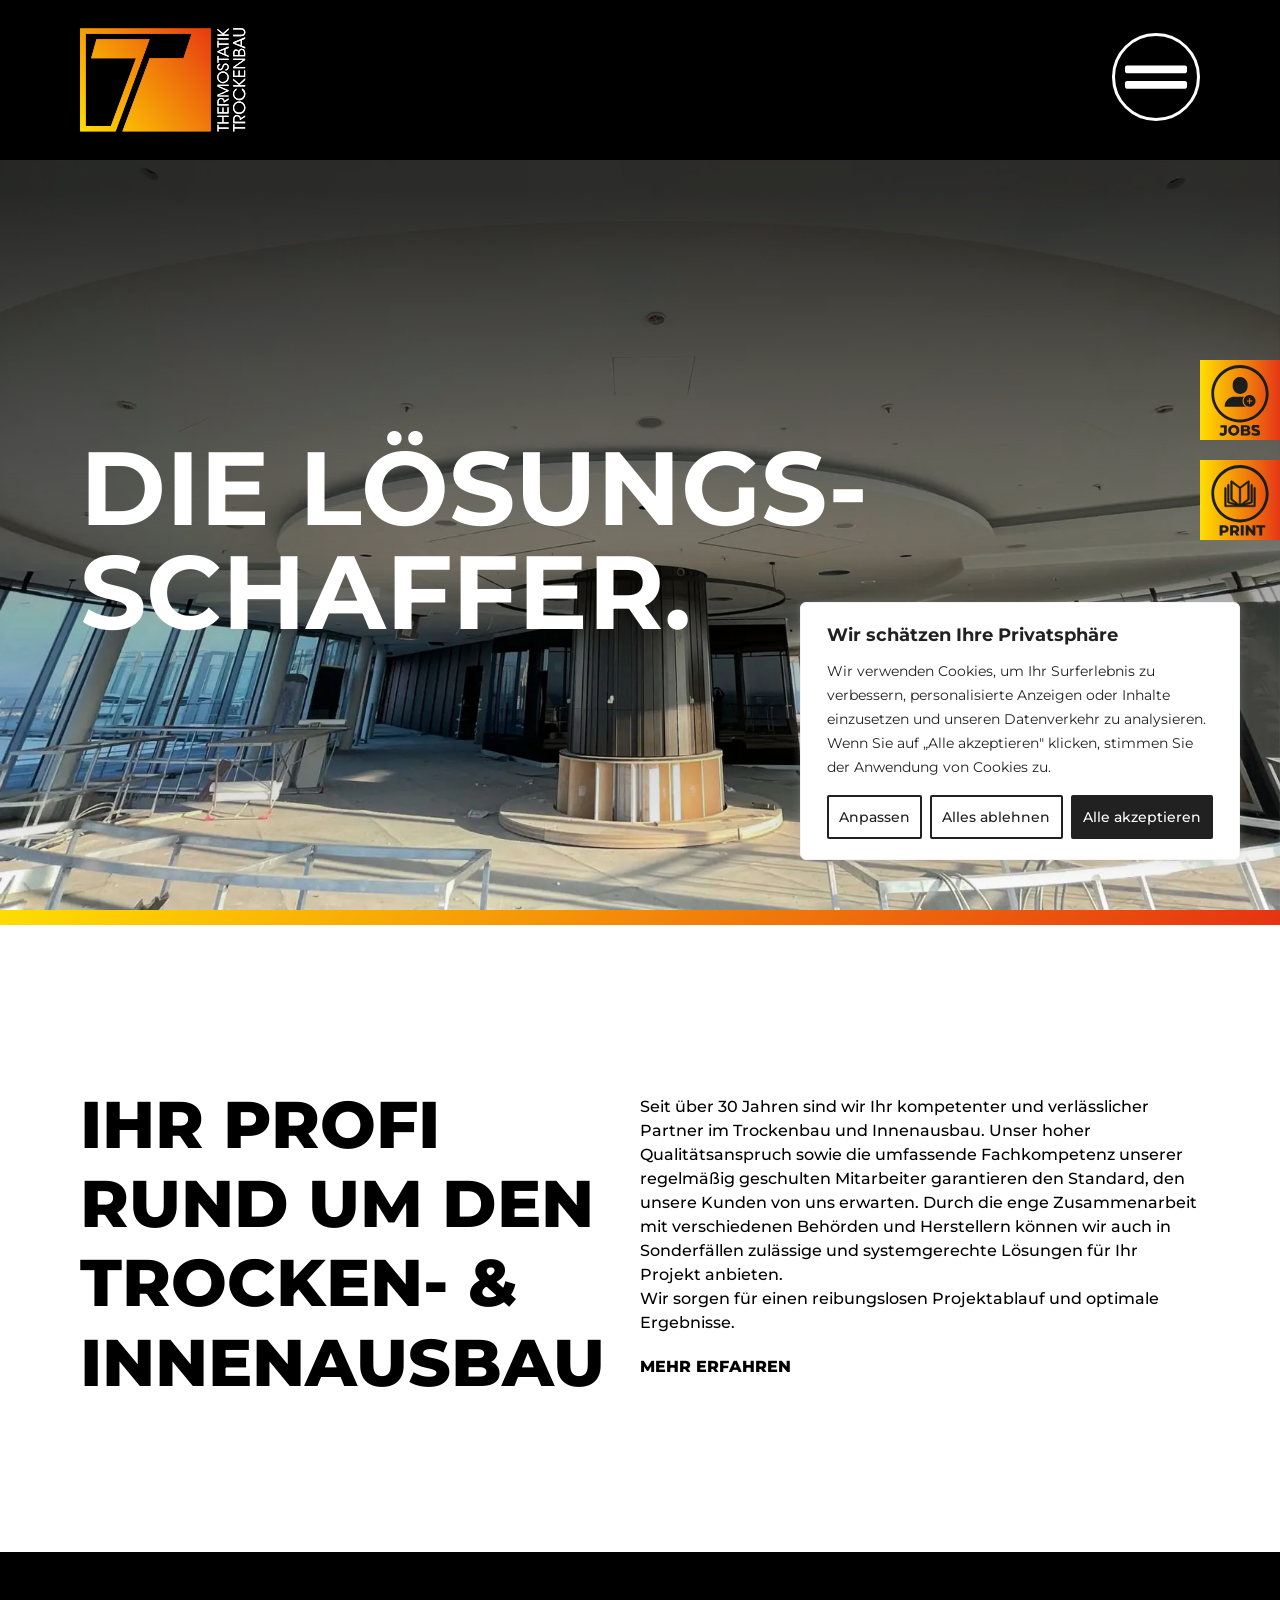
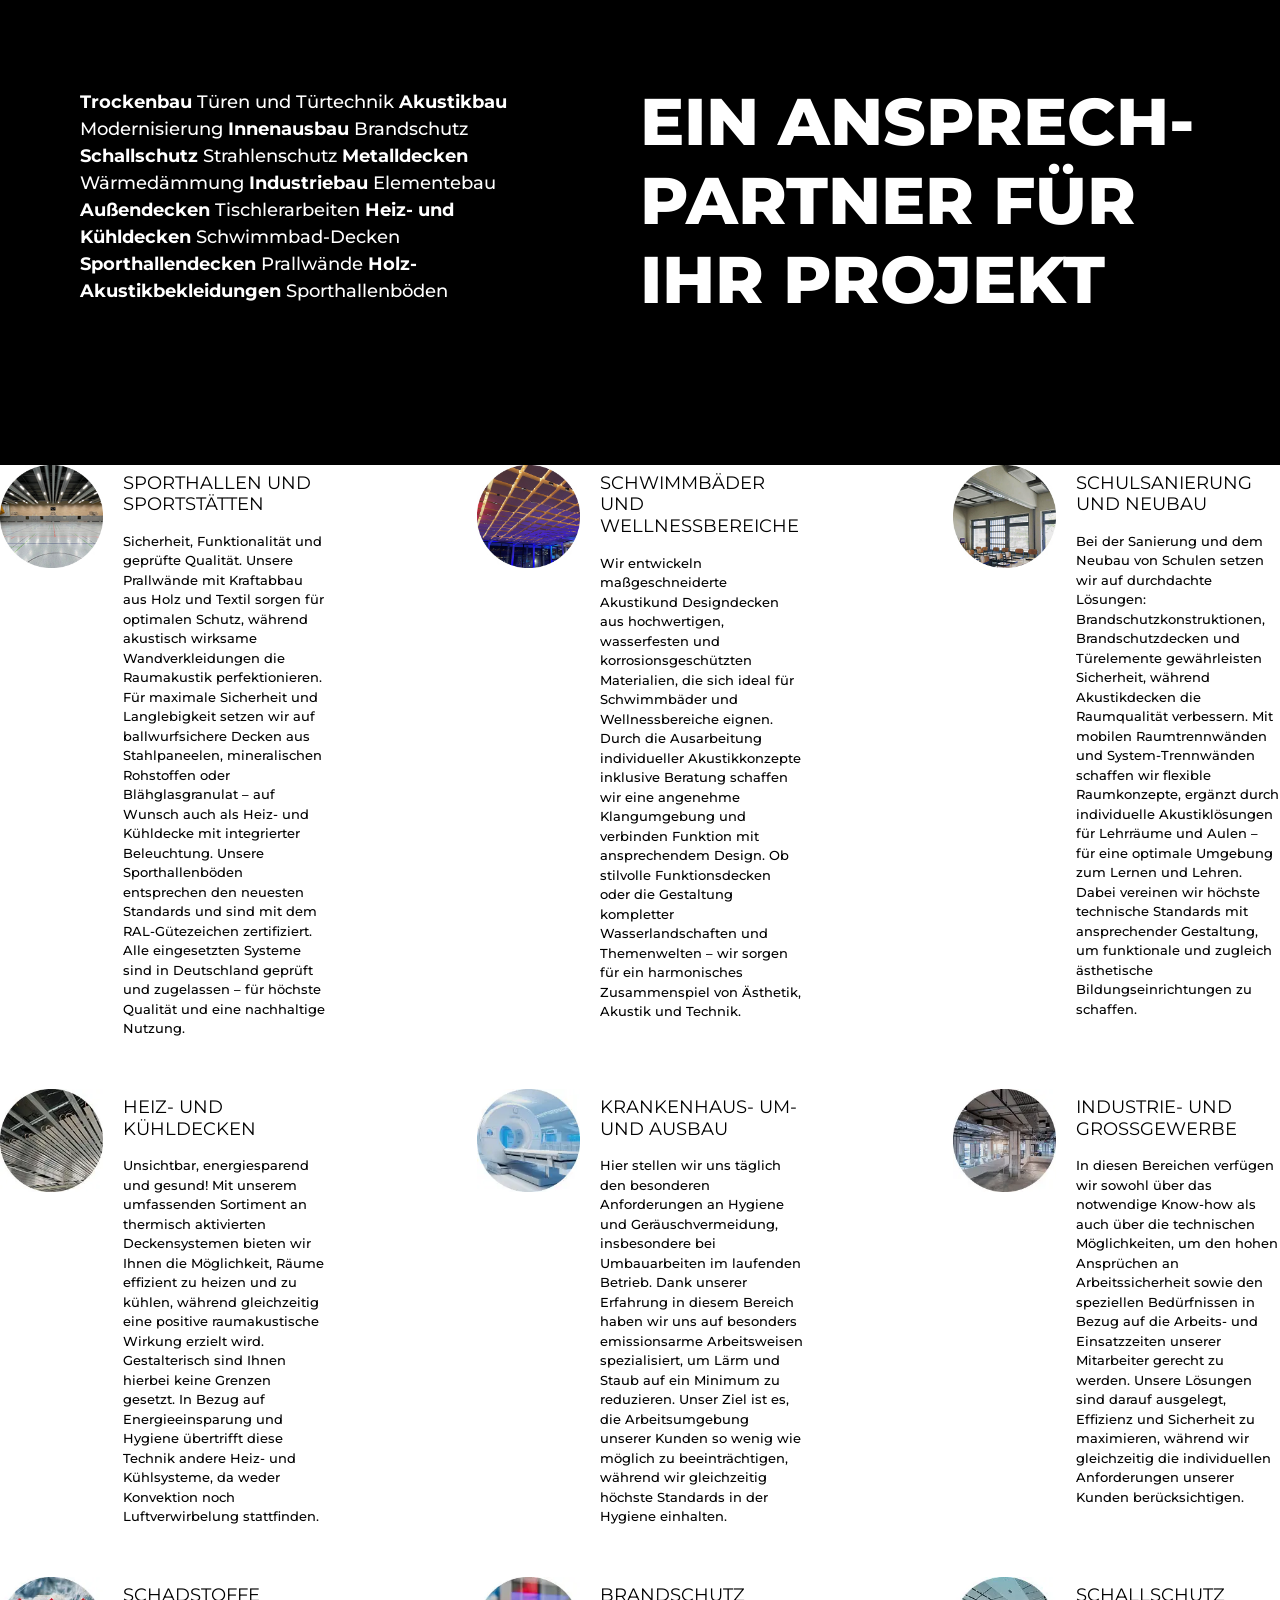
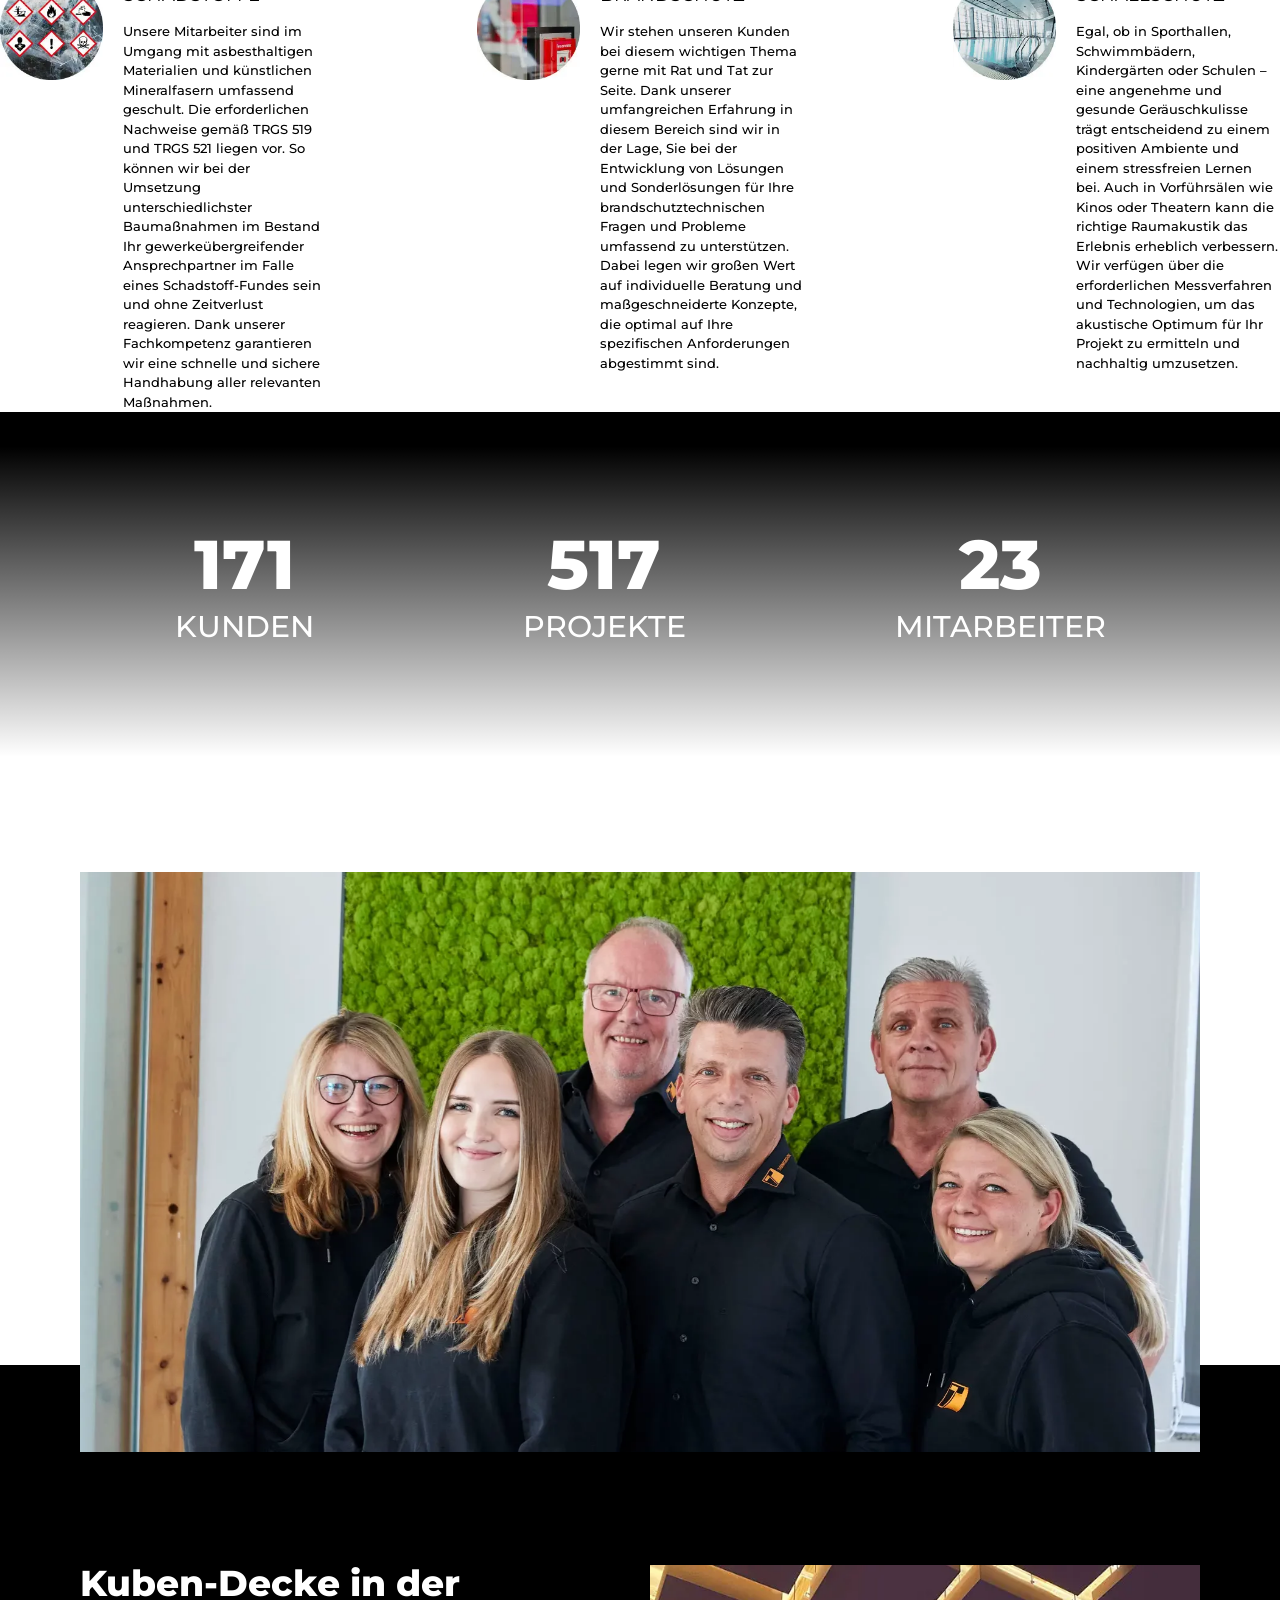
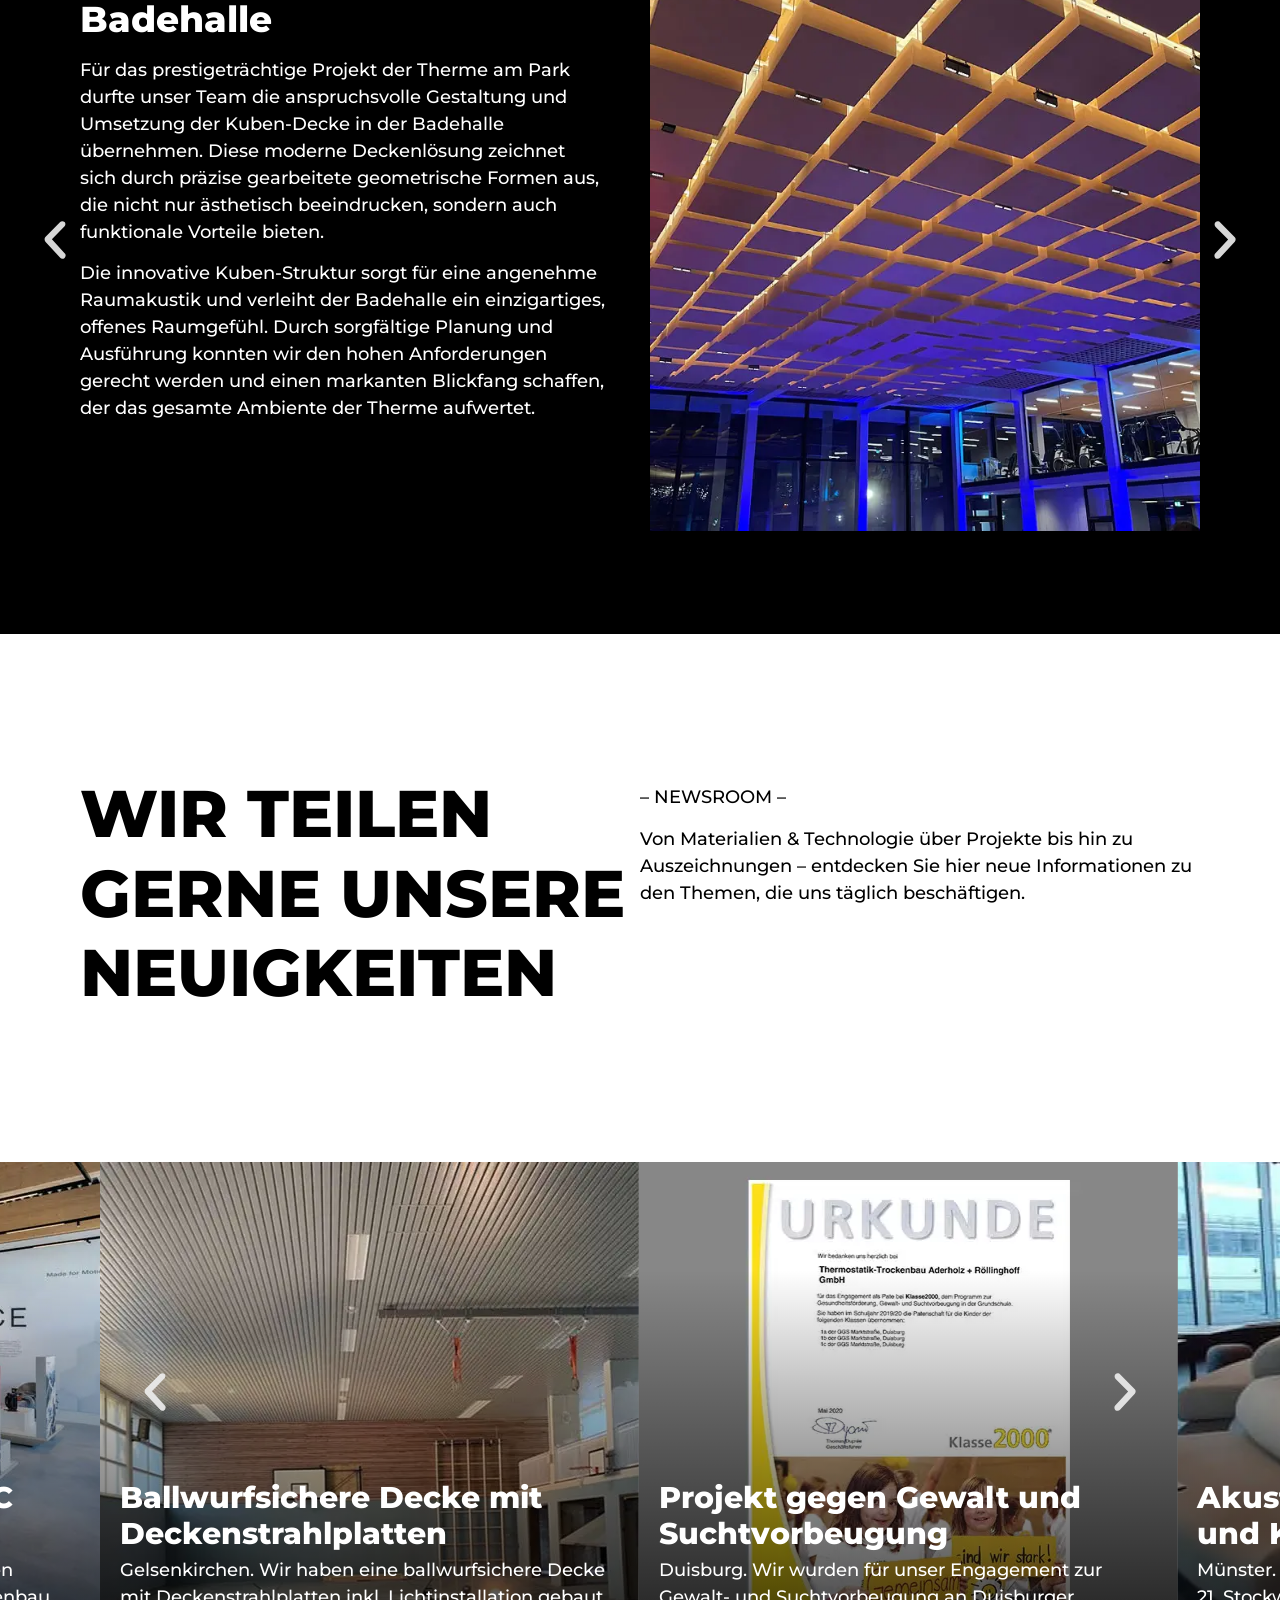
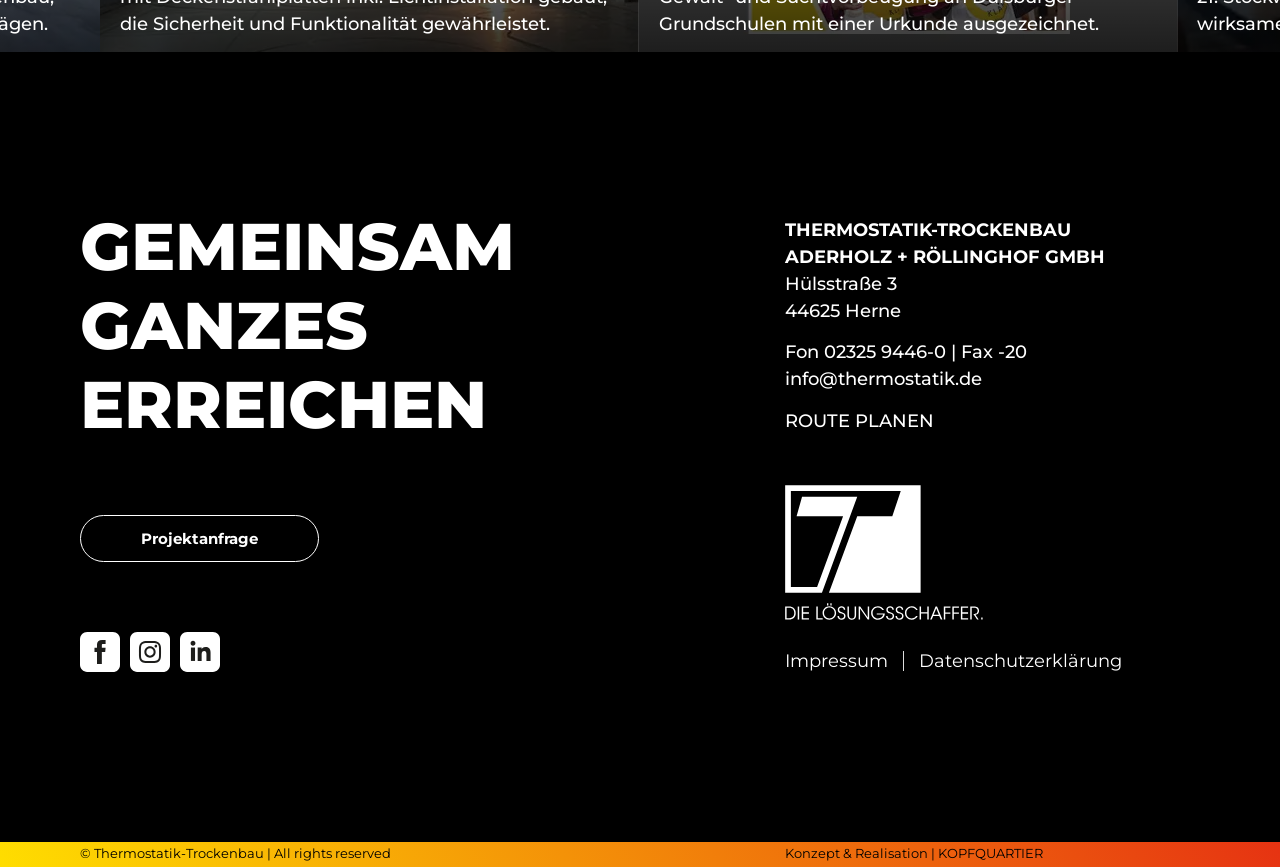
==== commit 9b1210c2: "Komplette Website inkl. aller Unterseiten und Cookie-Banner Alle 10 Seiten (Unternehmen, Impressum, " ====
--- a/index.html
+++ b/index.html
@@ -5,11 +5,12 @@
 	<meta name="viewport" content="width=device-width, initial-scale=1">
 	<link rel="profile" href="https://gmpg.org/xfn/11">
 	<meta name='robots' content='index, follow, max-image-preview:large, max-snippet:-1, max-video-preview:-1' />
-<script id="cookieyes" type="text/javascript" src="https://cdn-cookieyes.com/client_data/b6a9ef401044fde486e898fd/script.js"></script>
+<link rel="stylesheet" id="cky-local-css" href="cky/cky.css">
+<script id="cky-local" src="cky/cky.js" defer></script>
 	<!-- This site is optimized with the Yoast SEO plugin v28.8 - https://yoast.com/product/yoast-seo-wordpress/ -->
 	<title>Thermostatik Trockenbau - Innen- &amp; Trockenbau in Herne</title>
 	<meta name="description" content="Thermostatik Trockenbau Aderholz &amp; Röllinghoff GmbH, mit über 30 Jahren Erfahrung im Trocken- und Innenausbau in Herne, liefert maßgeschneiderte Lösungen wie Heiz- und Kühldecken, Akustik- und Brandschutzsysteme für Industrie, Schulen, Sporthallen und Schwimmbäder." />
-	<link rel="canonical" href="https://thermostatik-trockenbau.de/" />
+	<link rel="canonical" href="./" />
 	<meta property="og:locale" content="de_DE" />
 	<meta property="og:type" content="website" />
 	<meta property="og:title" content="Thermostatik Trockenbau - Innen- &amp; Trockenbau in Herne" />
@@ -213,7 +214,7 @@
 					<div class="e-con-inner">
 				<div class="elementor-element elementor-element-d6a3c81 elementor-widget elementor-widget-theme-site-logo elementor-widget-image" data-id="d6a3c81" data-element_type="widget" data-e-type="widget" data-widget_type="theme-site-logo.default">
 				<div class="elementor-widget-container">
-											<a href="https://thermostatik-trockenbau.de">
+											<a href="./">
 			<img fetchpriority="high" width="478" height="283" src="wp-content/uploads/2024/08/logo_thermostatik_neu.svg" class="attachment-full size-full wp-image-772" alt="" />				</a>
 											</div>
 				</div>
@@ -305,16 +306,16 @@
 				<div class="elementor-element elementor-element-1998ab1 elementor-nav-menu--dropdown-none elementor-widget elementor-widget-nav-menu" data-id="1998ab1" data-element_type="widget" data-e-type="widget" data-settings="{&quot;layout&quot;:&quot;vertical&quot;,&quot;submenu_icon&quot;:{&quot;value&quot;:&quot;&lt;svg aria-hidden=\&quot;true\&quot; class=\&quot;e-font-icon-svg e-fas-caret-down\&quot; viewBox=\&quot;0 0 320 512\&quot; xmlns=\&quot;http:\/\/www.w3.org\/2000\/svg\&quot;&gt;&lt;path d=\&quot;M31.3 192h257.3c17.8 0 26.7 21.5 14.1 34.1L174.1 354.8c-7.8 7.8-20.5 7.8-28.3 0L17.2 226.1C4.6 213.5 13.5 192 31.3 192z\&quot;&gt;&lt;\/path&gt;&lt;\/svg&gt;&quot;,&quot;library&quot;:&quot;fa-solid&quot;}}" data-widget_type="nav-menu.default">
 				<div class="elementor-widget-container">
 								<nav aria-label="Menü" class="elementor-nav-menu--main elementor-nav-menu__container elementor-nav-menu--layout-vertical e--pointer-none">
-				<ul id="menu-1-1998ab1" class="elementor-nav-menu sm-vertical"><li class="menu-item menu-item-type-post_type menu-item-object-page menu-item-home current-menu-item page_item page-item-10 current_page_item menu-item-29"><a href="https://thermostatik-trockenbau.de/" aria-current="page" class="elementor-item elementor-item-active">Home</a></li>
-<li class="menu-item menu-item-type-post_type menu-item-object-page menu-item-522"><a href="https://thermostatik-trockenbau.de/unternehmen/" class="elementor-item">Unternehmen</a></li>
-<li class="menu-item menu-item-type-custom menu-item-object-custom menu-item-31"><a href="https://thermostatik-trockenbau.de/unternehmen/#jobs" class="elementor-item elementor-item-anchor">Karriere</a></li>
-<li class="menu-item menu-item-type-custom menu-item-object-custom current-menu-item current_page_item menu-item-home menu-item-30"><a href="https://thermostatik-trockenbau.de/#referenzen" aria-current="page" class="elementor-item elementor-item-anchor">Referenzen</a></li>
+				<ul id="menu-1-1998ab1" class="elementor-nav-menu sm-vertical"><li class="menu-item menu-item-type-post_type menu-item-object-page menu-item-home current-menu-item page_item page-item-10 current_page_item menu-item-29"><a href="./" aria-current="page" class="elementor-item elementor-item-active">Home</a></li>
+<li class="menu-item menu-item-type-post_type menu-item-object-page menu-item-522"><a href="unternehmen/" class="elementor-item">Unternehmen</a></li>
+<li class="menu-item menu-item-type-custom menu-item-object-custom menu-item-31"><a href="unternehmen/#jobs" class="elementor-item elementor-item-anchor">Karriere</a></li>
+<li class="menu-item menu-item-type-custom menu-item-object-custom current-menu-item current_page_item menu-item-home menu-item-30"><a href="./#referenzen" aria-current="page" class="elementor-item elementor-item-anchor">Referenzen</a></li>
 </ul>			</nav>
 						<nav class="elementor-nav-menu--dropdown elementor-nav-menu__container" aria-hidden="true">
-				<ul id="menu-2-1998ab1" class="elementor-nav-menu sm-vertical"><li class="menu-item menu-item-type-post_type menu-item-object-page menu-item-home current-menu-item page_item page-item-10 current_page_item menu-item-29"><a href="https://thermostatik-trockenbau.de/" aria-current="page" class="elementor-item elementor-item-active" tabindex="-1">Home</a></li>
-<li class="menu-item menu-item-type-post_type menu-item-object-page menu-item-522"><a href="https://thermostatik-trockenbau.de/unternehmen/" class="elementor-item" tabindex="-1">Unternehmen</a></li>
-<li class="menu-item menu-item-type-custom menu-item-object-custom menu-item-31"><a href="https://thermostatik-trockenbau.de/unternehmen/#jobs" class="elementor-item elementor-item-anchor" tabindex="-1">Karriere</a></li>
-<li class="menu-item menu-item-type-custom menu-item-object-custom current-menu-item current_page_item menu-item-home menu-item-30"><a href="https://thermostatik-trockenbau.de/#referenzen" aria-current="page" class="elementor-item elementor-item-anchor" tabindex="-1">Referenzen</a></li>
+				<ul id="menu-2-1998ab1" class="elementor-nav-menu sm-vertical"><li class="menu-item menu-item-type-post_type menu-item-object-page menu-item-home current-menu-item page_item page-item-10 current_page_item menu-item-29"><a href="./" aria-current="page" class="elementor-item elementor-item-active" tabindex="-1">Home</a></li>
+<li class="menu-item menu-item-type-post_type menu-item-object-page menu-item-522"><a href="unternehmen/" class="elementor-item" tabindex="-1">Unternehmen</a></li>
+<li class="menu-item menu-item-type-custom menu-item-object-custom menu-item-31"><a href="unternehmen/#jobs" class="elementor-item elementor-item-anchor" tabindex="-1">Karriere</a></li>
+<li class="menu-item menu-item-type-custom menu-item-object-custom current-menu-item current_page_item menu-item-home menu-item-30"><a href="./#referenzen" aria-current="page" class="elementor-item elementor-item-anchor" tabindex="-1">Referenzen</a></li>
 </ul>			</nav>
 						</div>
 				</div>
@@ -426,7 +427,7 @@
 				</div>
 				<div class="elementor-element elementor-element-567ace0 elementor-widget elementor-widget-text-editor" data-id="567ace0" data-element_type="widget" data-e-type="widget" data-widget_type="text-editor.default">
 				<div class="elementor-widget-container">
-									<p><a href="https://thermostatik-trockenbau.de/unternehmen/">MEHR ERFAHREN</a></p>								</div>
+									<p><a href="unternehmen/">MEHR ERFAHREN</a></p>								</div>
 				</div>
 				</div>
 					</div>
@@ -725,7 +726,7 @@
 							<div class="swiper elementor-loop-container elementor-grid" role="list" dir="ltr">
 				<div class="swiper-wrapper" aria-live="off">
 		<style id="loop-dynamic-195">.e-loop-item-1056 .elementor-element.elementor-element-4e83a3a:not(.elementor-motion-effects-element-type-background), .e-loop-item-1056 .elementor-element.elementor-element-4e83a3a > .elementor-motion-effects-container > .elementor-motion-effects-layer{background-image:url("wp-content/uploads/2024/10/4_thermostatik_trockenbau_news4.webp");}</style><style id="loop-195">.elementor-195 .elementor-element.elementor-element-4e83a3a{--display:flex;--min-height:490px;--flex-direction:column;--container-widget-width:calc( ( 1 - var( --container-widget-flex-grow ) ) * 100% );--container-widget-height:initial;--container-widget-flex-grow:0;--container-widget-align-self:initial;--flex-wrap-mobile:wrap;--justify-content:flex-end;--align-items:stretch;--gap:5px 0px;--row-gap:5px;--column-gap:0px;--overlay-opacity:0.78;--margin-top:0px;--margin-bottom:0px;--margin-left:0px;--margin-right:0px;--padding-top:20px;--padding-bottom:20px;--padding-left:20px;--padding-right:20px;}.elementor-195 .elementor-element.elementor-element-4e83a3a:not(.elementor-motion-effects-element-type-background), .elementor-195 .elementor-element.elementor-element-4e83a3a > .elementor-motion-effects-container > .elementor-motion-effects-layer{background-color:#878787;background-position:center center;background-repeat:no-repeat;background-size:cover;}.elementor-195 .elementor-element.elementor-element-4e83a3a::before, .elementor-195 .elementor-element.elementor-element-4e83a3a > .elementor-background-video-container::before, .elementor-195 .elementor-element.elementor-element-4e83a3a > .e-con-inner > .elementor-background-video-container::before, .elementor-195 .elementor-element.elementor-element-4e83a3a > .elementor-background-slideshow::before, .elementor-195 .elementor-element.elementor-element-4e83a3a > .e-con-inner > .elementor-background-slideshow::before, .elementor-195 .elementor-element.elementor-element-4e83a3a > .elementor-motion-effects-container > .elementor-motion-effects-layer::before{background-color:transparent;--background-overlay:'';background-image:linear-gradient(180deg, #FFFFFF00 22%, var( --e-global-color-e355409 ) 100%);}.elementor-195 .elementor-element.elementor-element-4e83a3a.e-con{--flex-grow:1;--flex-shrink:0;}.elementor-widget-theme-post-title .elementor-heading-title{font-family:var( --e-global-typography-primary-font-family ), Sans-serif;font-weight:var( --e-global-typography-primary-font-weight );color:var( --e-global-color-primary );}.elementor-195 .elementor-element.elementor-element-451a056{width:var( --container-widget-width, 95% );max-width:95%;--container-widget-width:95%;--container-widget-flex-grow:0;}.elementor-195 .elementor-element.elementor-element-451a056 .elementor-heading-title{font-family:"Montserrat", Sans-serif;font-size:30px;font-weight:800;line-height:1.2em;}.elementor-widget-theme-post-excerpt .elementor-widget-container{font-family:var( --e-global-typography-text-font-family ), Sans-serif;font-weight:var( --e-global-typography-text-font-weight );color:var( --e-global-color-text );}.elementor-195 .elementor-element.elementor-element-1b4c178{width:var( --container-widget-width, 777px );max-width:777px;--container-widget-width:777px;--container-widget-flex-grow:0;}.elementor-195 .elementor-element.elementor-element-1b4c178 > .elementor-widget-container{margin:0px 0px -20px 0px;}.elementor-195 .elementor-element.elementor-element-1b4c178 .elementor-widget-container{font-family:"Montserrat", Sans-serif;font-size:18px;font-weight:500;color:var( --e-global-color-primary );}@media(max-width:1024px){.elementor-195 .elementor-element.elementor-element-1b4c178 .elementor-widget-container{font-size:16px;}}@media(min-width:768px){.elementor-195 .elementor-element.elementor-element-4e83a3a{--width:100%;}}@media(min-width:1620px){.elementor-195 .elementor-element.elementor-element-4e83a3a{--width:100%;--align-items:stretch;--container-widget-width:calc( ( 1 - var( --container-widget-flex-grow ) ) * 100% );--gap:5px 0px;--row-gap:5px;--column-gap:0px;}.elementor-195 .elementor-element.elementor-element-451a056{--container-widget-width:90%;--container-widget-flex-grow:0;width:var( --container-widget-width, 90% );max-width:90%;}.elementor-195 .elementor-element.elementor-element-451a056 .elementor-heading-title{letter-spacing:0px;}}@media(max-width:767px){.elementor-195 .elementor-element.elementor-element-451a056 .elementor-heading-title{font-size:2em;}.elementor-195 .elementor-element.elementor-element-1b4c178 .elementor-widget-container{font-size:16px;}}</style>		<div data-elementor-type="loop-item" data-elementor-id="195" class="elementor elementor-195 swiper-slide e-loop-item e-loop-item-1056 post-1056 post type-post status-publish format-standard has-post-thumbnail hentry category-artikel" data-elementor-post-type="elementor_library" role="group" aria-roledescription="slide" data-custom-edit-handle="1">
-			<a class="elementor-element elementor-element-4e83a3a e-con-full e-flex e-con e-parent" data-id="4e83a3a" data-element_type="container" data-e-type="container" data-settings="{&quot;background_background&quot;:&quot;classic&quot;}" href="https://thermostatik-trockenbau.de/ballwurfsichere-decke-mit-deckenstrahlplatten/">
+			<a class="elementor-element elementor-element-4e83a3a e-con-full e-flex e-con e-parent" data-id="4e83a3a" data-element_type="container" data-e-type="container" data-settings="{&quot;background_background&quot;:&quot;classic&quot;}" href="ballwurfsichere-decke-mit-deckenstrahlplatten/">
 				<div class="elementor-element elementor-element-451a056 elementor-widget__width-initial elementor-widget elementor-widget-theme-post-title elementor-page-title elementor-widget-heading" data-id="451a056" data-element_type="widget" data-e-type="widget" data-widget_type="theme-post-title.default">
 				<div class="elementor-widget-container">
 					<h1 class="elementor-heading-title elementor-size-default">Ballwurfsichere Decke mit Deckenstrahlplatten</h1>				</div>
@@ -738,7 +739,7 @@
 				</a>
 				</div>
 		<style id="loop-dynamic-195">.e-loop-item-1053 .elementor-element.elementor-element-4e83a3a:not(.elementor-motion-effects-element-type-background), .e-loop-item-1053 .elementor-element.elementor-element-4e83a3a > .elementor-motion-effects-container > .elementor-motion-effects-layer{background-image:url("wp-content/uploads/2024/10/4_thermostatik_trockenbau_news3.webp");}</style>		<div data-elementor-type="loop-item" data-elementor-id="195" class="elementor elementor-195 swiper-slide e-loop-item e-loop-item-1053 post-1053 post type-post status-publish format-standard has-post-thumbnail hentry category-artikel" data-elementor-post-type="elementor_library" role="group" aria-roledescription="slide" data-custom-edit-handle="1">
-			<a class="elementor-element elementor-element-4e83a3a e-con-full e-flex e-con e-parent" data-id="4e83a3a" data-element_type="container" data-e-type="container" data-settings="{&quot;background_background&quot;:&quot;classic&quot;}" href="https://thermostatik-trockenbau.de/projekt-gegen-gewalt-und-suchtvorbeugung-2/">
+			<a class="elementor-element elementor-element-4e83a3a e-con-full e-flex e-con e-parent" data-id="4e83a3a" data-element_type="container" data-e-type="container" data-settings="{&quot;background_background&quot;:&quot;classic&quot;}" href="projekt-gegen-gewalt-und-suchtvorbeugung-2/">
 				<div class="elementor-element elementor-element-451a056 elementor-widget__width-initial elementor-widget elementor-widget-theme-post-title elementor-page-title elementor-widget-heading" data-id="451a056" data-element_type="widget" data-e-type="widget" data-widget_type="theme-post-title.default">
 				<div class="elementor-widget-container">
 					<h1 class="elementor-heading-title elementor-size-default">Projekt gegen Gewalt und Suchtvorbeugung</h1>				</div>
@@ -751,7 +752,7 @@
 				</a>
 				</div>
 		<style id="loop-dynamic-195">.e-loop-item-1050 .elementor-element.elementor-element-4e83a3a:not(.elementor-motion-effects-element-type-background), .e-loop-item-1050 .elementor-element.elementor-element-4e83a3a > .elementor-motion-effects-container > .elementor-motion-effects-layer{background-image:url("wp-content/uploads/2024/10/4_thermostatik_trockenbau_news2.webp");}</style>		<div data-elementor-type="loop-item" data-elementor-id="195" class="elementor elementor-195 swiper-slide e-loop-item e-loop-item-1050 post-1050 post type-post status-publish format-standard has-post-thumbnail hentry category-artikel" data-elementor-post-type="elementor_library" role="group" aria-roledescription="slide" data-custom-edit-handle="1">
-			<a class="elementor-element elementor-element-4e83a3a e-con-full e-flex e-con e-parent" data-id="4e83a3a" data-element_type="container" data-e-type="container" data-settings="{&quot;background_background&quot;:&quot;classic&quot;}" href="https://thermostatik-trockenbau.de/akustisch-wirksame-heiz-und-kuehldecke-verbaut-2/">
+			<a class="elementor-element elementor-element-4e83a3a e-con-full e-flex e-con e-parent" data-id="4e83a3a" data-element_type="container" data-e-type="container" data-settings="{&quot;background_background&quot;:&quot;classic&quot;}" href="akustisch-wirksame-heiz-und-kuehldecke-verbaut-2/">
 				<div class="elementor-element elementor-element-451a056 elementor-widget__width-initial elementor-widget elementor-widget-theme-post-title elementor-page-title elementor-widget-heading" data-id="451a056" data-element_type="widget" data-e-type="widget" data-widget_type="theme-post-title.default">
 				<div class="elementor-widget-container">
 					<h1 class="elementor-heading-title elementor-size-default">Akustisch wirksame Heiz- und Kühldecke verbaut</h1>				</div>
@@ -764,7 +765,7 @@
 				</a>
 				</div>
 		<style id="loop-dynamic-195">.e-loop-item-1047 .elementor-element.elementor-element-4e83a3a:not(.elementor-motion-effects-element-type-background), .e-loop-item-1047 .elementor-element.elementor-element-4e83a3a > .elementor-motion-effects-container > .elementor-motion-effects-layer{background-image:url("wp-content/uploads/2024/10/4_thermostatik_trockenbau_news1.webp");}</style>		<div data-elementor-type="loop-item" data-elementor-id="195" class="elementor elementor-195 swiper-slide e-loop-item e-loop-item-1047 post-1047 post type-post status-publish format-standard has-post-thumbnail hentry category-artikel" data-elementor-post-type="elementor_library" role="group" aria-roledescription="slide" data-custom-edit-handle="1">
-			<a class="elementor-element elementor-element-4e83a3a e-con-full e-flex e-con e-parent" data-id="4e83a3a" data-element_type="container" data-e-type="container" data-settings="{&quot;background_background&quot;:&quot;classic&quot;}" href="https://thermostatik-trockenbau.de/exhibition-center-kurz-kec-eroeffnung/">
+			<a class="elementor-element elementor-element-4e83a3a e-con-full e-flex e-con e-parent" data-id="4e83a3a" data-element_type="container" data-e-type="container" data-settings="{&quot;background_background&quot;:&quot;classic&quot;}" href="exhibition-center-kurz-kec-eroeffnung/">
 				<div class="elementor-element elementor-element-451a056 elementor-widget__width-initial elementor-widget elementor-widget-theme-post-title elementor-page-title elementor-widget-heading" data-id="451a056" data-element_type="widget" data-e-type="widget" data-widget_type="theme-post-title.default">
 				<div class="elementor-widget-container">
 					<h1 class="elementor-heading-title elementor-size-default">Exhibition Center kurz KEC Eröffnung</h1>				</div>
@@ -791,7 +792,7 @@
 							<div class="swiper elementor-loop-container elementor-grid" role="list" dir="ltr">
 				<div class="swiper-wrapper" aria-live="off">
 		<style id="loop-dynamic-195">.e-loop-item-1056 .elementor-element.elementor-element-4e83a3a:not(.elementor-motion-effects-element-type-background), .e-loop-item-1056 .elementor-element.elementor-element-4e83a3a > .elementor-motion-effects-container > .elementor-motion-effects-layer{background-image:url("wp-content/uploads/2024/10/4_thermostatik_trockenbau_news4.webp");}</style>		<div data-elementor-type="loop-item" data-elementor-id="195" class="elementor elementor-195 swiper-slide e-loop-item e-loop-item-1056 post-1056 post type-post status-publish format-standard has-post-thumbnail hentry category-artikel" data-elementor-post-type="elementor_library" role="group" aria-roledescription="slide" data-custom-edit-handle="1">
-			<a class="elementor-element elementor-element-4e83a3a e-con-full e-flex e-con e-parent" data-id="4e83a3a" data-element_type="container" data-e-type="container" data-settings="{&quot;background_background&quot;:&quot;classic&quot;}" href="https://thermostatik-trockenbau.de/ballwurfsichere-decke-mit-deckenstrahlplatten/">
+			<a class="elementor-element elementor-element-4e83a3a e-con-full e-flex e-con e-parent" data-id="4e83a3a" data-element_type="container" data-e-type="container" data-settings="{&quot;background_background&quot;:&quot;classic&quot;}" href="ballwurfsichere-decke-mit-deckenstrahlplatten/">
 				<div class="elementor-element elementor-element-451a056 elementor-widget__width-initial elementor-widget elementor-widget-theme-post-title elementor-page-title elementor-widget-heading" data-id="451a056" data-element_type="widget" data-e-type="widget" data-widget_type="theme-post-title.default">
 				<div class="elementor-widget-container">
 					<h1 class="elementor-heading-title elementor-size-default">Ballwurfsichere Decke mit Deckenstrahlplatten</h1>				</div>
@@ -804,7 +805,7 @@
 				</a>
 				</div>
 		<style id="loop-dynamic-195">.e-loop-item-1053 .elementor-element.elementor-element-4e83a3a:not(.elementor-motion-effects-element-type-background), .e-loop-item-1053 .elementor-element.elementor-element-4e83a3a > .elementor-motion-effects-container > .elementor-motion-effects-layer{background-image:url("wp-content/uploads/2024/10/4_thermostatik_trockenbau_news3.webp");}</style>		<div data-elementor-type="loop-item" data-elementor-id="195" class="elementor elementor-195 swiper-slide e-loop-item e-loop-item-1053 post-1053 post type-post status-publish format-standard has-post-thumbnail hentry category-artikel" data-elementor-post-type="elementor_library" role="group" aria-roledescription="slide" data-custom-edit-handle="1">
-			<a class="elementor-element elementor-element-4e83a3a e-con-full e-flex e-con e-parent" data-id="4e83a3a" data-element_type="container" data-e-type="container" data-settings="{&quot;background_background&quot;:&quot;classic&quot;}" href="https://thermostatik-trockenbau.de/projekt-gegen-gewalt-und-suchtvorbeugung-2/">
+			<a class="elementor-element elementor-element-4e83a3a e-con-full e-flex e-con e-parent" data-id="4e83a3a" data-element_type="container" data-e-type="container" data-settings="{&quot;background_background&quot;:&quot;classic&quot;}" href="projekt-gegen-gewalt-und-suchtvorbeugung-2/">
 				<div class="elementor-element elementor-element-451a056 elementor-widget__width-initial elementor-widget elementor-widget-theme-post-title elementor-page-title elementor-widget-heading" data-id="451a056" data-element_type="widget" data-e-type="widget" data-widget_type="theme-post-title.default">
 				<div class="elementor-widget-container">
 					<h1 class="elementor-heading-title elementor-size-default">Projekt gegen Gewalt und Suchtvorbeugung</h1>				</div>
@@ -817,7 +818,7 @@
 				</a>
 				</div>
 		<style id="loop-dynamic-195">.e-loop-item-1050 .elementor-element.elementor-element-4e83a3a:not(.elementor-motion-effects-element-type-background), .e-loop-item-1050 .elementor-element.elementor-element-4e83a3a > .elementor-motion-effects-container > .elementor-motion-effects-layer{background-image:url("wp-content/uploads/2024/10/4_thermostatik_trockenbau_news2.webp");}</style>		<div data-elementor-type="loop-item" data-elementor-id="195" class="elementor elementor-195 swiper-slide e-loop-item e-loop-item-1050 post-1050 post type-post status-publish format-standard has-post-thumbnail hentry category-artikel" data-elementor-post-type="elementor_library" role="group" aria-roledescription="slide" data-custom-edit-handle="1">
-			<a class="elementor-element elementor-element-4e83a3a e-con-full e-flex e-con e-parent" data-id="4e83a3a" data-element_type="container" data-e-type="container" data-settings="{&quot;background_background&quot;:&quot;classic&quot;}" href="https://thermostatik-trockenbau.de/akustisch-wirksame-heiz-und-kuehldecke-verbaut-2/">
+			<a class="elementor-element elementor-element-4e83a3a e-con-full e-flex e-con e-parent" data-id="4e83a3a" data-element_type="container" data-e-type="container" data-settings="{&quot;background_background&quot;:&quot;classic&quot;}" href="akustisch-wirksame-heiz-und-kuehldecke-verbaut-2/">
 				<div class="elementor-element elementor-element-451a056 elementor-widget__width-initial elementor-widget elementor-widget-theme-post-title elementor-page-title elementor-widget-heading" data-id="451a056" data-element_type="widget" data-e-type="widget" data-widget_type="theme-post-title.default">
 				<div class="elementor-widget-container">
 					<h1 class="elementor-heading-title elementor-size-default">Akustisch wirksame Heiz- und Kühldecke verbaut</h1>				</div>
@@ -830,7 +831,7 @@
 				</a>
 				</div>
 		<style id="loop-dynamic-195">.e-loop-item-1047 .elementor-element.elementor-element-4e83a3a:not(.elementor-motion-effects-element-type-background), .e-loop-item-1047 .elementor-element.elementor-element-4e83a3a > .elementor-motion-effects-container > .elementor-motion-effects-layer{background-image:url("wp-content/uploads/2024/10/4_thermostatik_trockenbau_news1.webp");}</style>		<div data-elementor-type="loop-item" data-elementor-id="195" class="elementor elementor-195 swiper-slide e-loop-item e-loop-item-1047 post-1047 post type-post status-publish format-standard has-post-thumbnail hentry category-artikel" data-elementor-post-type="elementor_library" role="group" aria-roledescription="slide" data-custom-edit-handle="1">
-			<a class="elementor-element elementor-element-4e83a3a e-con-full e-flex e-con e-parent" data-id="4e83a3a" data-element_type="container" data-e-type="container" data-settings="{&quot;background_background&quot;:&quot;classic&quot;}" href="https://thermostatik-trockenbau.de/exhibition-center-kurz-kec-eroeffnung/">
+			<a class="elementor-element elementor-element-4e83a3a e-con-full e-flex e-con e-parent" data-id="4e83a3a" data-element_type="container" data-e-type="container" data-settings="{&quot;background_background&quot;:&quot;classic&quot;}" href="exhibition-center-kurz-kec-eroeffnung/">
 				<div class="elementor-element elementor-element-451a056 elementor-widget__width-initial elementor-widget elementor-widget-theme-post-title elementor-page-title elementor-widget-heading" data-id="451a056" data-element_type="widget" data-e-type="widget" data-widget_type="theme-post-title.default">
 				<div class="elementor-widget-container">
 					<h1 class="elementor-heading-title elementor-size-default">Exhibition Center kurz KEC Eröffnung</h1>				</div>
@@ -913,13 +914,13 @@
 				<div class="elementor-widget-container">
 							<ul class="elementor-icon-list-items elementor-inline-items">
 							<li class="elementor-icon-list-item elementor-inline-item">
-											<a href="https://thermostatik-trockenbau.de/impressum" target="_blank">
+											<a href="impressum/" target="_blank">
 
 											<span class="elementor-icon-list-text">Impressum</span>
 											</a>
 									</li>
 								<li class="elementor-icon-list-item elementor-inline-item">
-											<a href="https://thermostatik-trockenbau.de/datenschutzerklaerung" target="_blank">
+											<a href="datenschutzerklaerung/" target="_blank">
 
 											<span class="elementor-icon-list-text">Datenschutzerklärung</span>
 											</a>
@@ -954,7 +955,7 @@
 					<div class="e-con-inner">
 				<div class="elementor-element elementor-element-49a2505 elementor-widget elementor-widget-image" data-id="49a2505" data-element_type="widget" data-e-type="widget" data-widget_type="image.default">
 				<div class="elementor-widget-container">
-																<a href="https://thermostatik-trockenbau.de/unternehmen/#jobs">
+																<a href="unternehmen/#jobs">
 							<img width="163" height="163" src="wp-content/uploads/2024/09/thermostatik_jobs-2.svg" class="attachment-full size-full wp-image-918" alt="" />								</a>
 															</div>
 				</div>
@@ -1036,3 +1037,7 @@
 
 </body>
 </html>
+
+
+<!-- IONOS Performance | https://www.ionos.com
+Generated @ 10.11.2026 09:01:58 -->
--- a/cky/cky.css
+++ b/cky/cky.css
@@ -0,0 +1,5 @@
+/* Statische Nachbildung des CookieYes-Banners (Styles 1:1 vom Original übernommen) */
+.cky-overlay{background: #000000; opacity: 0.4; position: fixed; top: 0; left: 0; width: 100%; height: 100%; z-index: 99999999;}.cky-hide{display: none;}.cky-btn-revisit-wrapper{display: flex; align-items: center; justify-content: center; background: #0056a7; width: 45px; height: 45px; border-radius: 50%; position: fixed; z-index: 999999; cursor: pointer;}.cky-revisit-bottom-left{bottom: 15px; left: 15px;}.cky-revisit-bottom-right{bottom: 15px; right: 15px;}.cky-btn-revisit-wrapper .cky-btn-revisit{display: flex; align-items: center; justify-content: center; background: none; border: none; cursor: pointer; position: relative; margin: 0; padding: 0;}.cky-btn-revisit-wrapper .cky-btn-revisit img{max-width: fit-content; margin: 0; height: 30px; width: 30px;}.cky-revisit-hide{display: none;}.cky-consent-container{position: fixed; width: 440px; box-sizing: border-box; z-index: 9999999; border-radius: 6px;}.cky-consent-container .cky-consent-bar{background: #ffffff; border: 1px solid; padding: 20px 26px; box-shadow: 0 -1px 10px 0 #acabab4d; border-radius: 6px;}.cky-box-bottom-left{bottom: 40px; left: 40px;}.cky-box-bottom-right{bottom: 40px; right: 40px;}.cky-box-top-left{top: 40px; left: 40px;}.cky-box-top-right{top: 40px; right: 40px;}.cky-custom-brand-logo-wrapper .cky-custom-brand-logo{width: 100px; height: auto; margin: 0 0 12px 0;}.cky-notice .cky-title{color: #212121; font-weight: 700; font-size: 18px; line-height: 24px; margin: 0 0 12px 0; word-break: break-word;}.cky-notice-des *,.cky-preference-content-wrapper *,.cky-dma-content-wrapper *,.cky-accordion-header-des *,.cky-gpc-wrapper .cky-gpc-desc *{font-size: 14px;}.cky-notice-des{color: #212121; font-size: 14px; line-height: 24px; font-weight: 400;}.cky-notice-des img{min-height: 25px; min-width: 25px;}.cky-consent-bar .cky-notice-des p,.cky-gpc-wrapper .cky-gpc-desc p,.cky-preference-body-wrapper .cky-preference-content-wrapper p,.cky-accordion-header-wrapper .cky-accordion-header-des p,.cky-cookie-des-table li div:last-child p{color: inherit; margin-top: 0; word-break: break-word;}.cky-notice-des P:last-child,.cky-preference-content-wrapper p:last-child,.cky-cookie-des-table li div:last-child p:last-child,.cky-gpc-wrapper .cky-gpc-desc p:last-child{margin-bottom: 0;}.cky-notice-des a.cky-policy,.cky-notice-des button.cky-policy,.cky-dma-content-wrapper a.cky-policy,.cky-dma-content-wrapper button.cky-policy{font-size: 14px; color: #1863dc; white-space: nowrap; cursor: pointer; background: transparent; border: 1px solid; text-decoration: underline;}.cky-notice-des button.cky-policy,.cky-dma-content-wrapper button.cky-policy{padding: 0;}.cky-notice-des a.cky-policy:focus-visible,.cky-notice-des button.cky-policy:focus-visible,.cky-dma-content-wrapper a.cky-policy:focus-visible,.cky-dma-content-wrapper button.cky-policy:focus-visible,.cky-preference-content-wrapper .cky-show-desc-btn:focus-visible,.cky-accordion-header .cky-accordion-btn:focus-visible,.cky-preference-header .cky-btn-close:focus-visible,.cky-switch input[type="checkbox"]:focus-visible,.cky-footer-wrapper a:focus-visible,.cky-btn:focus-visible{outline: 2px solid #1863dc; outline-offset: 2px;}.cky-btn:focus:not(:focus-visible),.cky-accordion-header .cky-accordion-btn:focus:not(:focus-visible),.cky-preference-content-wrapper .cky-show-desc-btn:focus:not(:focus-visible),.cky-btn-revisit-wrapper .cky-btn-revisit:focus:not(:focus-visible),.cky-preference-header .cky-btn-close:focus:not(:focus-visible),.cky-consent-bar .cky-banner-btn-close:focus:not(:focus-visible){outline: 0;}button.cky-show-desc-btn:not(:hover):not(:active){color: #1863dc; background: transparent;}button.cky-accordion-btn:not(:hover):not(:active),button.cky-banner-btn-close:not(:hover):not(:active),button.cky-btn-revisit:not(:hover):not(:active),button.cky-btn-close:not(:hover):not(:active){background: transparent;}.cky-consent-bar button:hover,.cky-modal.cky-modal-open button:hover,.cky-consent-bar button:focus,.cky-modal.cky-modal-open button:focus{text-decoration: none;}.cky-notice-btn-wrapper{display: flex; justify-content: flex-start; align-items: center; flex-wrap: wrap; gap: 8px; margin-top: 16px;}.cky-notice-btn-wrapper .cky-btn{text-shadow: none; box-shadow: none;}.cky-btn{flex: auto; max-width: 100%; font-size: 14px; font-family: inherit; line-height: 24px; padding: 8px; font-weight: 500; border-radius: 2px; cursor: pointer; text-align: center; text-transform: none; min-height: 0; overflow-wrap: break-word;}.cky-btn:hover{opacity: 0.8;}.cky-btn-customize{color: #1863dc; background: transparent; border: 2px solid #1863dc;}.cky-btn-reject{color: #1863dc; background: transparent; border: 2px solid #1863dc;}.cky-btn-accept{background: #1863dc; color: #ffffff; border: 2px solid #1863dc;}.cky-btn:last-child{margin-right: 0;}@media (max-width: 576px){.cky-box-bottom-left{bottom: 0; left: 0;}.cky-box-bottom-right{bottom: 0; right: 0;}.cky-box-top-left{top: 0; left: 0;}.cky-box-top-right{top: 0; right: 0;}}@media (max-width: 440px){.cky-box-bottom-left, .cky-box-bottom-right, .cky-box-top-left, .cky-box-top-right{width: 100%; max-width: 100%;}.cky-consent-container .cky-consent-bar{padding: 20px 0;}.cky-custom-brand-logo-wrapper, .cky-notice .cky-title, .cky-notice-des, .cky-notice-btn-wrapper{padding: 0 24px;}.cky-notice-des{max-height: 40vh; overflow-y: scroll;}.cky-notice-btn-wrapper{gap: 10px; flex-direction: column;}.cky-btn{width: 100%;}.cky-notice-btn-wrapper .cky-btn-customize{order: 2;}.cky-notice-btn-wrapper .cky-btn-reject{order: 3;}.cky-notice-btn-wrapper .cky-btn-accept{order: 1;}}@media (max-width: 352px){.cky-notice .cky-title{font-size: 16px;}.cky-notice-des *{font-size: 12px;}.cky-notice-des, .cky-btn{font-size: 12px;}}.cky-modal.cky-modal-open{display: flex; visibility: visible; -webkit-transform: translate(-50%, -50%); -moz-transform: translate(-50%, -50%); -ms-transform: translate(-50%, -50%); -o-transform: translate(-50%, -50%); transform: translate(-50%, -50%); top: 50%; left: 50%; transition: all 1s ease; max-height: 100%;}.cky-modal{box-shadow: 0 32px 68px rgba(0, 0, 0, 0.3); margin: 0 auto; position: fixed; max-width: 100%; background: #ffffff; top: 50%; box-sizing: border-box; border-radius: 6px; z-index: 999999999; color: #212121; -webkit-transform: translate(-50%, 100%); -moz-transform: translate(-50%, 100%); -ms-transform: translate(-50%, 100%); -o-transform: translate(-50%, 100%); transform: translate(-50%, 100%); visibility: hidden; transition: all 0s ease;}.cky-preference-center{max-height: 79vh; overflow: hidden; width: 845px; overflow: hidden; flex: 1 1 0; display: flex; flex-direction: column; border-radius: 6px;}.cky-preference-header{display: flex; align-items: center; justify-content: space-between; padding: 22px 24px; border-bottom: 1px solid;}.cky-preference-header .cky-preference-title{font-size: 18px; font-weight: 700; line-height: 24px; word-break: break-word;}.cky-preference-header .cky-btn-close{margin: 0; cursor: pointer; vertical-align: middle; padding: 0; background: none; border: none; width: auto; height: auto; min-height: 0; line-height: 0; text-shadow: none; box-shadow: none;}.cky-preference-header .cky-btn-close img{margin: 0; height: 10px; width: 10px;}.cky-preference-body-wrapper{padding: 0 24px; flex: 1; overflow: auto; box-sizing: border-box;}.cky-preference-content-wrapper,.cky-gpc-wrapper .cky-gpc-desc{font-size: 14px; line-height: 24px; font-weight: 400; padding: 12px 0;}.cky-preference-content-wrapper img{min-height: 25px; min-width: 25px;}.cky-preference-content-wrapper .cky-show-desc-btn{font-size: 14px; font-family: inherit; color: #1863dc; text-decoration: none; line-height: 24px; padding: 0; margin: 0; white-space: nowrap; cursor: pointer; background: transparent; border-color: transparent; text-transform: none; min-height: 0; text-shadow: none; box-shadow: none;}.cky-accordion-wrapper{margin-bottom: 10px;}.cky-accordion{border-bottom: 1px solid;}.cky-accordion:last-child{border-bottom: none;}.cky-accordion .cky-accordion-item{display: flex; margin-top: 10px;}.cky-accordion .cky-accordion-body{display: none;}.cky-accordion.cky-accordion-active .cky-accordion-body{display: block; padding: 0 22px; margin-bottom: 16px;}.cky-accordion-header-wrapper{cursor: pointer; width: 100%;}.cky-accordion-item .cky-accordion-header{display: flex; justify-content: space-between; align-items: center;}.cky-accordion-header .cky-accordion-btn{font-size: 16px; font-family: inherit; color: #212121; line-height: 24px; background: none; border: none; font-weight: 700; padding: 0; margin: 0; cursor: pointer; text-transform: none; min-height: 0; text-shadow: none; box-shadow: none;}.cky-accordion-header .cky-always-active{color: #008000; font-weight: 600; line-height: 24px; font-size: 14px;}.cky-accordion-header-des{font-size: 14px; line-height: 24px; margin: 10px 0 16px 0;}.cky-accordion-chevron{margin-right: 22px; position: relative; cursor: pointer;}.cky-accordion-chevron-hide{display: none;}.cky-accordion .cky-accordion-chevron i::before{content: ""; position: absolute; border-right: 1.4px solid; border-bottom: 1.4px solid; border-color: inherit; height: 6px; width: 6px; -webkit-transform: rotate(-45deg); -moz-transform: rotate(-45deg); -ms-transform: rotate(-45deg); -o-transform: rotate(-45deg); transform: rotate(-45deg); transition: all 0.2s ease-in-out; top: 8px;}.cky-accordion.cky-accordion-active .cky-accordion-chevron i::before{-webkit-transform: rotate(45deg); -moz-transform: rotate(45deg); -ms-transform: rotate(45deg); -o-transform: rotate(45deg); transform: rotate(45deg);}.cky-audit-table{background: #f4f4f4; border-radius: 6px;}.cky-audit-table .cky-empty-cookies-text{color: inherit; font-size: 12px; line-height: 24px; margin: 0; padding: 10px; word-break: break-word;}.cky-audit-table .cky-cookie-des-table{font-size: 12px; line-height: 24px; font-weight: normal; padding: 15px 10px; border-bottom: 1px solid; border-bottom-color: inherit; margin: 0;}.cky-audit-table .cky-cookie-des-table:last-child{border-bottom: none;}.cky-audit-table .cky-cookie-des-table li{list-style-type: none; display: flex; padding: 3px 0;}.cky-audit-table .cky-cookie-des-table li:first-child{padding-top: 0;}.cky-cookie-des-table li div:first-child{width: 100px; font-weight: 600; word-break: break-word; word-wrap: break-word;}.cky-cookie-des-table li div:last-child{flex: 1; word-break: break-word; word-wrap: break-word; margin-left: 8px;}.cky-footer-shadow{display: block; width: 100%; height: 40px; background: linear-gradient(180deg, rgba(255, 255, 255, 0) 0%, #ffffff 100%); position: absolute; bottom: calc(100% - 1px);}.cky-footer-wrapper{position: relative;}.cky-prefrence-btn-wrapper{display: flex; flex-wrap: wrap; gap: 8px; align-items: center; justify-content: center; padding: 22px 24px; border-top: 1px solid;}.cky-prefrence-btn-wrapper .cky-btn{flex: auto; max-width: 100%; text-shadow: none; box-shadow: none;}.cky-btn-preferences{color: #1863dc; background: transparent; border: 2px solid #1863dc;}.cky-preference-header,.cky-preference-body-wrapper,.cky-accordion-wrapper,.cky-accordion,.cky-accordion-wrapper,.cky-footer-wrapper,.cky-prefrence-btn-wrapper{border-color: inherit;}.cky-preference-body-wrapper .cky-horizontal-separator{border-bottom: 1px solid; border-color: inherit;}@media (max-width: 845px){.cky-modal{max-width: calc(100% - 16px);}}@media (max-width: 576px){.cky-modal{max-width: 100%;}.cky-preference-center{max-height: 100vh;}.cky-prefrence-btn-wrapper{flex-direction: column; gap: 10px;}.cky-accordion.cky-accordion-active .cky-accordion-body{padding-right: 0;}.cky-prefrence-btn-wrapper .cky-btn{width: 100%;}.cky-prefrence-btn-wrapper .cky-btn-reject{order: 3;}.cky-prefrence-btn-wrapper .cky-btn-accept{order: 1; margin-top: 0;}.cky-prefrence-btn-wrapper .cky-btn-preferences{order: 2;}}@media (max-width: 425px){.cky-accordion-chevron{margin-right: 15px;}.cky-accordion.cky-accordion-active .cky-accordion-body{padding: 0 15px;}}@media (max-width: 352px){.cky-preference-header .cky-preference-title{font-size: 16px;}.cky-preference-header{padding: 16px 24px;}.cky-preference-content-wrapper *, .cky-accordion-header-des *{font-size: 12px;}.cky-preference-content-wrapper, .cky-preference-content-wrapper .cky-show-more, .cky-accordion-header .cky-always-active, .cky-accordion-header-des, .cky-preference-content-wrapper .cky-show-desc-btn, .cky-notice-des a.cky-policy{font-size: 12px;}.cky-accordion-header .cky-accordion-btn{font-size: 14px;}}.cky-notice-group{font-size: 14px; line-height: 24px; font-weight: 400; color: #212121;}@media (max-width: 440px){.cky-consent-container{width: 100%;}}@supports not (gap: 10px){.cky-btn{margin: 0 8px 0 0;}@media (max-width: 440px){.cky-notice-btn-wrapper{margin-top: 0;}.cky-btn{margin: 10px 0 0 0;}.cky-notice-btn-wrapper .cky-btn-accept{margin-top: 16px;}}@media (max-width: 576px){.cky-prefrence-btn-wrapper .cky-btn{margin: 10px 0 0 0;}}@media (max-width: 425px){.cky-notice-btn-wrapper{margin-top: 0;}}}
+/* Cookie-Tabelle (Datenschutzerklärung) */
+.cky-table-wrapper{width: 100%; max-width: 100%; overflow: auto;}.cky-cookie-audit-table{font-family: inherit; border-collapse: collapse; width: 100%;}.cky-cookie-audit-table th{background-color: #d9dfe7; border: 1px solid #cbced6;}.cky-cookie-audit-table td{border: 1px solid #d5d8df;}.cky-cookie-audit-table th,.cky-cookie-audit-table td{text-align: left; padding: 10px; font-size: 12px; color: #000000; word-break: normal;}.cky-cookie-audit-table td p{font-size: 12px; line-height: 24px; margin-bottom: 1em;}.cky-cookie-audit-table td p:last-child{margin-bottom: 0;}.cky-cookie-audit-table tr:nth-child(2n + 1) td{background: #f1f5fa;}.cky-cookie-audit-table tr:nth-child(2n) td{background: #ffffff;}.cky-audit-table-element h3{margin: 35px 0 16px 0;}.cky-audit-table-element .cky-table-wrapper{margin-bottom: 1rem;}.cky-audit-table-element .cky-category-des p{margin-top: 0;}
+a.cky-banner-element{padding: 8px 30px; background: #F8F9FA; color: #858A8F; border: 1px solid #DEE2E6; box-sizing: border-box; border-radius: 2px; cursor: pointer;}
